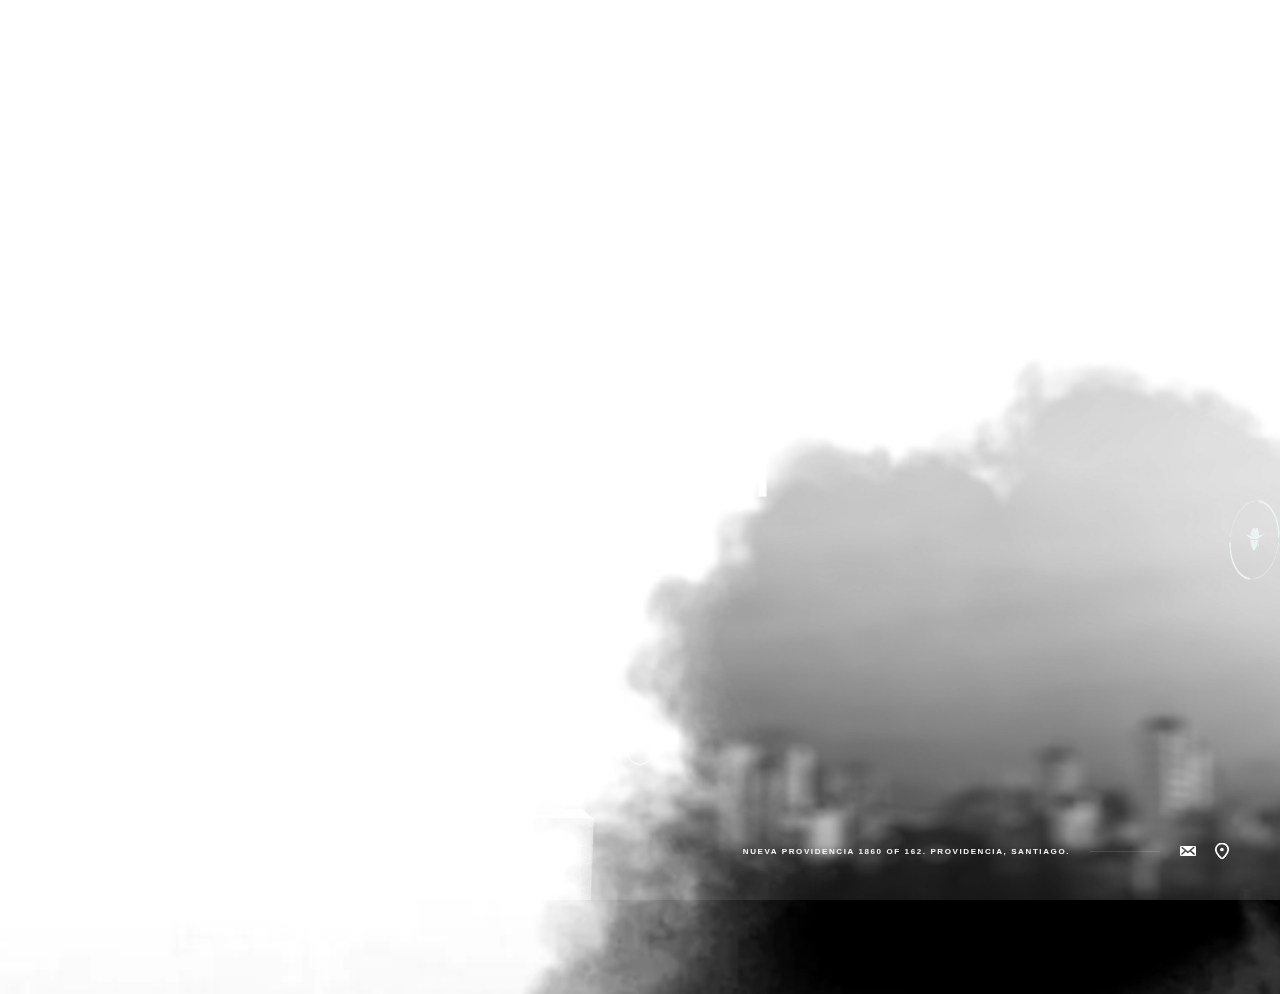
==== index.html @ 35896950 "changes" ====
<!DOCTYPE html>
<html xmlns:fb="http://ogp.me/ns/fb#" class="no-js">

<!-- Mirrored from www.trainrobber.com/ by HTTrack Website Copier/3.x [XR&CO'2014], Wed, 01 Jun 2016 14:42:34 GMT -->
<!-- Added by HTTrack --><meta http-equiv="content-type" content="text/html;charset=UTF-8" /><!-- /Added by HTTrack -->
<head>
    <meta charset="utf-8">
    <meta http-equiv="X-UA-Compatible" content="IE=edge,chrome=1">
    <title>DigitAll</title>
    <meta name="viewport" content="width=device-width, initial-scale=1, user-scalable=no, maximum-scale=1">
    <meta name="description" content="" />
    <meta property="og:title" content="" />
    <meta property="og:type" content="" />
    <meta property="og:url" content="" />
    <meta property="og:image" content="" />
    <meta property="og:description" content="" />
    <meta name="twitter:card" content="" />
    <meta name="twitter:site" content="" />
    <meta name="twitter:creator" content="">
    <meta name="twitter:title" content="" />
    <meta name="twitter:image" content="" />
    <meta name="twitter:url" content="" />
    <meta name="description" content="" />
    <meta name="keywords" content="" />
    <meta name="robots" content="" />
    <link rel="shortcut icon" type="image/icon" href="favicon.ico"/>
    <link rel="stylesheet" type="text/css"  href="css/bootstrap.min.css">
    <link rel="stylesheet" href="css/main.min.css" />

    <script src="js/modernizr-custom.js"></script>

</head>

<body class="preloader-active">

<div class="js-vid-fill-screen preloader viewport-full-size vid-fill-screen">
    <video id="js-vid-fill-screen" poster="img/bg/white-bg.png" preload="auto">
        <source src="video/inverted.webm">
        <source src="video/inverted.mp4">
        <!-- <source src="../img/comps-delete/letter-smoke.mp4"> -->
    </video>
    <div class="bar pos-a">
        <div class="bar-inner pos-a-t-l"></div>

    </div>
    <!--<section class="pos-a-b-l">
        &lt;!&ndash; <h4 class="large">Trainrobber</h4> &ndash;&gt;
        <h5 class="larger">All is possible</h5>
    </section>-->
</div>
<div class="js-page-change-veil" style="z-index: 999999999; position: fixed; top: 0; left: 0; width: 100vw; height: 100vh; background: #fff;"></div>
<main class="pos-a home">

    <div class="nav-wrap">

        <div class="page-title inactive">
            <div class="extender title-extender mini-title-lockup">
                <div class="arc-wrap smaller">
                    <h5 class="arc letter-split">Browse the</h5>
                </div>

                <h3 class="small">Directors</h3>
            </div>

        </div>

        <div data-transition-link="" class="mob-only mob-logo logo js-button-transition">
            <a href="#">
            </a>
        </div>
        <nav class="main-nav">
            <ul>
                <li class="logo">
                    <a href="index.html" class="js-button-transition">
                    </a>
                </li>
                <li class="lines-hover desktop-only">
                    <a href="index.html" class="js-button-transition" >
                        <h5>Sobre</h5>
                        Nosotros
                    </a>
                </li>
                <li class="lines-hover desktop-only">
                    <a href="index.html" class="js-button-transition">
                        <h5>Somos</h5>
                        Expertos
                    </a>
                </li>
                <li class="lines-hover desktop-only">
                    <a href="index.html" class="js-button-transition">
                        <h5>Hacemos</h5>
                        La Estrategia
                    </a>
                </li>
                <li class="lines-hover desktop-only">
                    <a href="index.html" class="js-button-transition">
                        <h5>Servicio</h5>
                        Integral
                    </a>
                </li>
                <li class="mob-only">
                    <div class="main-lockup">

                        <!--<div class="marque larger"></div>-->
                        <div class="arc-wrap large">
                            <h5 class="arc letter-split">all is possible</h5>
                        </div>
                        <!--<h1 class="timeout-split extender-after"><span class="letter-split">Digitall</span></h1>-->
                        <img style="width: 70%;" class="digitall" src="img/bg/digi-logo.png"/>
                        <!-- <div class="pano-emblem rotate-icon"></div> -->

                        <h5 class="larger">Bienvenido a nuestra agencia</h5>
                        <h4 class="desktop-only large">Mueve el cursor para explorar</h4>
                    </div>
                </li>
                <!--       <li class="mob-only">
                           <a href="journal/index.html" class="js-button-transition">
                               <h5>Nuestros</h5>
                               Clientes
                           </a>
                       </li>-->

            </ul>
        </nav>

        <nav class="social">
            <ul>
                <li class="fb lines-hover-larger"><a target="_blank" href="https://www.facebook.com/airmatek/"></a></li>
                <li class="inst lines-hover-larger"><a target="_blank" href="https://twitter.com/airmatek"></a></li>
                <!--<li class="ltlstar lines-hover-larger"><a target="_blank" href="http://littlstar.com/trainrobber"></a></li>-->

                <li class="trickle-left"><h5 class="pos-a larger">Siguenos</h5></li>
            </ul>
        </nav>

        <nav class="contact">
            <ul>
                <li class="">
                    <a href="#" class="mail-icon js-open-contact lines-hover-larger"></a>
                    <a href="#" class="close-contact close-btn js-close-contact "><span class="close-icon"></span></a>
                </li>
                <li class="lines-hover-larger">
                    <a href="#" class="location-icon js-open-contact">
                        <span></span>
                    </a>
                </li>

                <!-- <li>
                    <a href="#" class="sound-icon">
                        <ul>
                            <li><span></span></li>
                            <li><span></span></li>
                            <li><span></span></li>
                        </ul>
                    </a>
                </li> -->
                <li class="trickle-left">
                    <h5 class="pos-a desktop-only larger">Nueva Providencia 1860 of 162. Providencia, Santiago.</h5>
                    <h5 class="pos-a mobile-only larger"><a href="tel:056966309889">+569 6630.9889</a>&nbsp;&nbsp;&nbsp;&nbsp;&nbsp;<a href="mailto:mailto:info@airmatek.com">Email</a> </h5>
                </li>
            </ul>
        </nav>

        <div class="nextprev">
            <nav class="left-nextprev pos-f">
                <div class="marque"></div>
                <ul>
                    <li class="js-prev-aspect">
                        <div>
                            <h5 class="number">01</h5>
                            <h5>Assignments</h5>
                            <h4>Previous <span>Projects</span></h4>
                            <div class="dot-line dot-right"></div>
                        </div>

                    </li>
                    <li class="js-next-aspect">
                        <div>
                            <h5 class="number">02</h5>
                            <h5>Assignments</h5>
                            <h4>Next <span>Projects</span></h4>
                            <div class="dot-line dot-left"></div>
                        </div>

                    </li>
                </ul>

            </nav>
            <nav class="topbottom-nextprev">
                <a href="#" class="js-prev-aspect prev arrow-wrap">
                    <span>prev</span>
                    <div class="arrow "><span></span><span></span></span></div>
                </a>
                <a href="#"  class="js-next-aspect next arrow-wrap">
                    <span>next</span>
                    <div class="arrow"><span></span><span></span></span></div>
                </a>
            </nav>
        </div>

        <!--<a href="#" class="pos-f list-btn js-open-list-nav">
            <ul>
                <li></li>
                <li></li>
                <li></li>
            </ul>
            <h5>List View</h5>
        </a>-->

        <nav class="project-nav">
            <ul>
                <li class="detail-title bright horiz">
                    <h5>Project</h5>
                    <h4>Alien Desert</h4>
                    <small>01</small>
                </li>
                <li class="detail-title bright horiz">
                    <h5>Client</h5>
                    <h4>Volkswagen Diesel</h4>
                    <small>02</small>
                </li>
            </ul>
        </nav>


        <div class="contact-wrap pos-a-t-l viewport-full-size">
            <div class="flex-horiz full-size pos-a-t-l">
                <div class="contact-image">
                    <div class="pos-a-t-l full-size" style="background-image: url(img/bg/dreamer2.jpg);"></div>

                </div>
                <div class="contact-content vertical-flex-center-parent">
                    <div>


                        <ul class="flex-horiz">
                            <li>
                                <small  class="offset-detail">Dirección</small>
                                <p>Nueva Providencia 1860 of 162. Providencia, Santiago. </p>

                                <small  class="offset-detail">Teléfono</small>
                                <p>+562 2233.0590 / +562 2233.0593 / +569 6630.9889</p>
                            </li>
                            <li>
                                <a href="mailto:info@airmatek.com" class="cta black-cta">Enviar Email</a>
                                <a href="#" class="cta black-cta js-open-map">Vista en mapa</a>
                            </li>
                        </ul>
                    </div>

                </div>
            </div>
            <div class="contact-bar pos-a-b-l">

            </div>
        </div>
    </div>

    <div class="close-btn close-cursor">
	<span class="rings-icon">
		<div class="close-icon"></div>
	</span>
    </div>

    <nav class="indicator-nav" data-project-set="1">
        <div class="indicator"></div>
    </nav>

    <a href="#" class="pos-f list-btn mob-list-btn">
        <ul>
            <li></li>
            <li></li>
            <li></li>
        </ul>
        <span class="close-btn js-close-mob-list "><span class="close-icon"></span></span>
    </a>
    <div class="list-nav pos-a-t-l">
        <div class="list-nav-header">
            <div class="generic-bg full-size pos-a-t-l"></div>
            <div class="title-extender mini-title-lockup">
                <div class="arc-wrap">
                    <h5 class="arc letter-split">Sobre</h5>
                </div>

                <h3 class="">Nosotros</h3>
            </div>
        </div>

        <div class="non-list mob-only">
            <div></div>
            <!--        <div class="vertical-flex-center-parent">
                        <div class="slanted-type">
                            <h5 class="arc letter-split">Meet the</h5>
                            <h3 class="">Directors</h3>
                            <h4>Bit of copy about the Directors you can see in the director showcase.</h4>
                            <a href="directors/index.html" class="cta js-button-transition">View the Directors</a>
                        </div>
                    </div>
                    <div class="vertical-flex-center-parent">
                        <div class="slanted-type">
                            <h5 class="arc letter-split">View our</h5>
                            <h3 class="">Assignments</h3>
                            <h4>Bit of copy about the work you can see in the project showcase.</h4>
                            <a href="work/index.html" class="cta js-button-transition">View the Work</a>
                        </div>
                    </div>-->
        </div>


        <ul>
            <li class="vertical-flex-center-parent">
                <div class="news-icon list-nav-icon unslant"></div>
                <h4 class="large">Story of Trainrobber</h4>
                <h2 class="intro">Nike LA asked us tosaddfgh create this consumer profile to help them better understand part of their core demographic.</h2>
                <p class="perch-info-overlay-p">Ja ja We are a collective of the world’s most daring and dangerous virtual reality storytellers, banded to seize the projects that lie between impossible and beautiful. Our mission is to let you be anyone you want, one minute at a time.</p>
            </li>
            <li class="vertical-flex-center-parent">
                <div class="news-icon list-nav-icon unslant"></div>
                <h4 class="large">Story of Trainrobber</h4>
                <h2 class="intro">Nike LA asked us tosaddfgh create this consumer profile to help them better understand part of their core demographic.</h2>
                <p class="perch-info-overlay-p">Ja ja We are a collective of the world’s most daring and dangerous virtual reality storytellers, banded to seize the projects that lie between impossible and beautiful. Our mission is to let you be anyone you want, one minute at a time.</p>
            </li>
            <li class="vertical-flex-center-parent">
                <div class="news-icon list-nav-icon unslant"></div>
                <h4 class="large">Story of Trainrobber</h4>
                <h2 class="intro">Nike LA asked us tosaddfgh create this consumer profile to help them better understand part of their core demographic.</h2>
                <p class="perch-info-overlay-p">Ja ja We are a collective of the world’s most daring and dangerous virtual reality storytellers, banded to seize the projects that lie between impossible and beautiful. Our mission is to let you be anyone you want, one minute at a time.</p>
            </li>
            <li class="vertical-flex-center-parent">
                <div class="news-icon list-nav-icon unslant"></div>
                <h4 class="large">Story of Trainrobber</h4>
                <h2 class="intro">Nike LA asked us tosaddfgh create this consumer profile to help them better understand part of their core demographic.</h2>
                <p class="perch-info-overlay-p">Ja ja We are a collective of the world’s most daring and dangerous virtual reality storytellers, banded to seize the projects that lie between impossible and beautiful. Our mission is to let you be anyone you want, one minute at a time.</p>
            </li>
            <!--        <li class="vertical-flex-center-parent">
                        <div class="news-icon list-nav-icon unslant"></div>
                        <h4 class="large">Story of Trainrobber</h4>
                        <h2 class="intro">Nike LA asked us tosaddfgh create this consumer profile to help them better understand part of their core demographic.</h2>
                        <p class="perch-info-overlay-p">Ja ja We are a collective of the world’s most daring and dangerous virtual reality storytellers, banded to seize the projects that lie between impossible and beautiful. Our mission is to let you be anyone you want, one minute at a time.</p>
                    </li>-->
            <!--  <li class="vertical-flex-center-parent">
                  <div class="news-icon list-nav-icon unslant"></div>
                  <h4 class="large">Story of Trainrobber</h4>
                  <h2 class="intro">Nike LA asked us tosaddfgh create this consumer profile to help them better understand part of their core demographic.</h2>
                  <p class="perch-info-overlay-p">Ja ja We are a collective of the world’s most daring and dangerous virtual reality storytellers, banded to seize the projects that lie between impossible and beautiful. Our mission is to let you be anyone you want, one minute at a time.</p>
              </li>-->
            <!--         <li class="vertical-flex-center-parent">
                        <a href="#" data-transition-link="/work/" class="cta js-button-transition">View Our Work</a>
                        <a href="#" data-transition-link="/directors/" class="cta js-button-transition">View the Directors</a>
                    </li> -->

        </ul>
        <div class="pos-f scroll-mouse-marque touch-mouse-marque"></div>
        <a href="#" class="cta arrow-wrap js-close-list-nav right-cta">Return<span class="arrow"><span></span><span></span></span></a>
    </div>
    <!-- <div class="pos-f mask-letter-wrap mob-only">
        <div class="full-size pos-a-t-l js-mask-letter-wrap">
            <div class="pos-a-t-l mask-letter mask-marque-mask"></div>
        </div>
    </div> -->
    <div class="wrapper">
        <div class="threed-panorama viewport-full-size">
            <div class="mountains-bg-wrap pos-a-t-l full-size">
                <div class="mountains-bg pos-a-t-l full-size">
                    <div class="mountains-bg-img pos-a-t-l full-size" data-zoomed="on"></div>
                </div>
                <div class="pos-a-t-l full-size blend-multiply mountains-vid">
                    <!--<video id="" class="film-noise pos-a-t-l"  autoplay preload="auto" loop="" style="width: 100%; position: absolute;">
                        <source src="video/film_noise.webm">
                        <source src="video/film_noise.mp4">

                    </video>-->
                </div>

                <!-- MAIN PANORAMA TITLE -->

                <div class="panorama-elements-wrap pos-a-t-l full-size">
                    <div class="vertical-flex-center-parent pos-a main-title js-main-title panorama-object" data-pano-x="0" data-pano-y="0">
                        <div class="main-lockup">

                            <!--<div class="marque larger"></div>-->
                            <div class="arc-wrap large">
                                <h5 class="arc letter-split">all is possible</h5>
                            </div>
                            <!--<h1 class="timeout-split extender-after"><span class="letter-split">Digitall</span></h1>-->
                            <img class="digitall" src="img/bg/digi-logo.png"/>
                            <!-- <div class="pano-emblem rotate-icon"></div> -->

                            <h5 class="larger">Bienvenido a nuestra agencia</h5>
                            <h4 class="desktop-only large">Mueve el cursor para explorar</h4>
                        </div>
                    </div>
                    <div class="scroll-mouse-marque pos-f move-mouse"></div>



                    <!-- PANORAMA ICON CLICKABLES -->

                    <div class="overlay-nodes full-size pos-a-t-l">
                        <div class="pos-a-center pano-icon panorama-object js-open-pano-content"  data-pano-x="" data-pano-y="" data-n="1">
                            <div class="rings-icon">
                                <div class="ring-node-icon pos-a-center"></div>
                                <div class="ring-icon-content pos-a">
                                    <h5 class="letter-split"></h5>
                                    <h4 class="letter-split"></h4>
                                </div>
                            </div>
                        </div>
                        <div class="pos-a-center pano-icon panorama-object js-open-pano-content"  data-pano-x="" data-pano-y="" data-n="2">
                            <div class="rings-icon">
                                <div class="ring-node-icon pos-a-center"></div>
                                <div class="ring-icon-content pos-a">
                                    <h5 class="letter-split"></h5>
                                    <h4 class="letter-split"></h4>
                                </div>
                            </div>
                        </div>
                        <div class="pos-a-center  pano-icon panorama-object js-open-pano-content"  data-pano-x="" data-pano-y="" data-n="3">
                            <div class="rings-icon">
                                <div class="ring-node-icon pos-a-center"></div>
                                <div class="ring-icon-content pos-a">
                                    <h5 class="letter-split"></h5>
                                    <h4 class="letter-split"></h4>
                                </div>
                            </div>
                        </div>
                        <div class="pos-a-center  pano-icon panorama-object js-open-pano-content"  data-pano-x="" data-pano-y="" data-n="4">
                            <div class="rings-icon">
                                <div class="ring-node-icon pos-a-center"></div>
                                <div class="ring-icon-content pos-a">
                                    <h5 class="letter-split"></h5>
                                    <h4 class="letter-split"></h4>
                                </div>
                            </div>
                        </div>
                         <div class="pos-a-center  pano-icon panorama-object js-open-pano-content"  data-pano-x="" data-pano-y="" data-n="5">
                             <div class="rings-icon">
                                 <div class="ring-node-icon pos-a-center"></div>
                                 <div class="ring-icon-content pos-a">
                                     <h5 class="letter-split"></h5>
                                     <h4 class="letter-split"></h4>
                                 </div>
                             </div>
                         </div>
                        <div class="pos-a-center  pano-icon panorama-object js-open-pano-content"  data-pano-x="" data-pano-y="" data-n="6">
                            <div class="rings-icon">
                                <div class="ring-node-icon pos-a-center"></div>
                                <div class="ring-icon-content pos-a">
                                    <h5 class="letter-split"></h5>
                                    <h4 class="letter-split"></h4>
                                </div>
                            </div>
                        </div>

                        <!--  <div class="pos-a-center pano-icon panorama-object js-open-pano-content"  data-pano-x="" data-pano-y="" data-n="6">
                              <div class="rings-icon">
                                  <div class="ring-node-icon pos-a-center"></div>
                                  <div class="ring-icon-content pos-a">
                                      <h5 class="letter-split"></h5>
                                      <h4 class="letter-split"></h4>
                                  </div>
                              </div>
                          </div>-->
                    </div>

                    <!-- PANORAMA LETTERFORM FOR PROJECTS -->

                    <!--                            &lt;!&ndash; PROJECT 1 &ndash;&gt;

                                                <div class="letter-wrap blend-screen pos-a-center panorama-object home-proj-1-mask"  data-pano-x="0.85" data-pano-y="0.6">
                                                    <div class="pos-a-center mask-letter-wrap blend-lig">
                                                        <div class="pos-a-t-l mask-letter video-mask" data-mask-letter="">
                                                            <video id="work-letter-video-one" class="letter-video" poster="img/bg/white-bg.png" autoplay preload="auto" loop="" style="width: 100%; position: absolute;">
                                                                <source src="video/letter-smoke.webm">
                                                                <source src="video/letter-smoke.mp4">
                                                            </video>
                                                        </div>
                                                        <div class="hit-area js-button-transition" data-transition-link=""></div>
                                                    </div>
                                                </div>

                                                <div class="work-content pos-a-center panorama-object home-proj-1-info js-button-transition"  data-pano-x="0.85" data-pano-y="0.3" data-transition-link="">
                                                    <h5 class="">Project</h5>
                    <h4 class="project-name large">Sia: Alive Choreography</h4>
                    <a href="work/sia-alive-360-dance-video.html" class="cta arrow-wrap js-button-transition">View Project <span class="arrow"><span></span><span></span></span></a>                            </div>-->

                    <!-- PROJECT 2 -->

                    <!--    <div class="letter-wrap blend-screen pos-a-center panorama-object home-proj-2-mask"  data-pano-x="-1.03" data-pano-y="0.6">
                            <div class="pos-a-center mask-letter-wrap blend-lig">
                               &lt;!&ndash; <div class="pos-a-t-l mask-letter video-mask " data-mask-letter="">
                                    <video id="work-letter-video-one" class="letter-video"  autoplay preload="auto" loop="" style="width: 100%; position: absolute;">
                                        <source src="video/letter-smoke.webm">
                                        <source src="video/letter-smoke.mp4">

                                    </video>
                                </div>&ndash;&gt;
                                <div class="hit-area js-button-transition" data-transition-link=""></div>
                            </div>
                        </div>-->

                    <!--                            <div class="work-content pos-a-center panorama-object home-proj-2-info js-button-transition"  data-pano-x="-1" data-pano-y="0.3" data-transition-link="">
                                                    <h5 class="">Project</h5>
                    <h4 class="project-name large">Gorongosa Park: Rebirth of Paradise</h4>
                    <a href="work/gorongosa-rebirth-of-paradise.html" class="cta arrow-wrap js-button-transition">View Project <span class="arrow"><span></span><span></span></span></a>                            </div>-->

                    <!-- H3 MINI LOCKUPS TO EXTERNAL CONTENT -->

                    <!--  <div class="pos-a-center title-extender mini-title-lockup panorama-object js-button-transition" data-transition-link="directors/" data-pano-x="-0.75" data-pano-y="0.3">

                          <div class="arc-wrap">
                              <h5 class="arc letter-split">Conoce nuestro</h5>
                          </div>
                          <h3 class="">Personal</h3>
                      </div>-->

                    <!--   <div class="pos-a-center title-extender mini-title-lockup panorama-object js-button-transition" data-transition-link="/journal/"  data-pano-x="-0.83" data-pano-y="-1.05" >
                           <div class="journal-icon pano-emblem"></div>
                           <div class="arc-wrap">
                               <h5 class="arc letter-split">Read our</h5>
                           </div>
                           <h3 class="">Journal</h3>
                       </div>-->
                    <!--<div class="pos-a-center title-extender mini-title-lockup panorama-object js-button-transition" data-transition-link="clientes/"  data-pano-x="-0.3" data-pano-y="-1">

                        <div class="arc-wrap">
                            <h5 class="arc letter-split">Nuestros</h5>
                        </div>
                        <h3 class="">Clientes</h3>
                    </div>-->

                    <!-- <div class="pos-a-center title-extender mini-title-lockup panorama-object js-button-transition" data-transition-link="work/"  data-pano-x="0.36" data-pano-y="-1">

                         <div class="arc-wrap">
                             <h5 class="arc letter-split">Nuestros</h5>
                         </div>
                         <h3 class="">Proyectos</h3>
                     </div>-->
                    <!-- <div class="pos-a-center title-extender mini-title-lockup panorama-object js-external-link" data-external-link="http://littlstar.com/trainrobber"  data-pano-x="1.36" data-pano-y="0.4">
                         <div class="yt-icon pano-emblem"></div>
                         <div class="arc-wrap">
                             <h5 class="arc letter-split">View work on</h5>
                         </div>
                         <h3 class="">LittlStar</h3>
                     </div>-->
                </div>

            </div>

            <div class="radar-wrap pos-a">

                <ul class="radar-items full-size pos-a-t-l">
                    <li></li>
                    <li></li>
                    <li></li>
                    <li></li>
                    <li></li>
                    <li></li>
                    <li></li>
                    <li></li>
                    <li></li>
                    <li></li>
                </ul>
                <div class="radar-view full-size pos-a-t-l js-radar-spin">
                    <div class="rim full-size pos-a-t-l"></div>
                    <div class="sight full-size pos-a-t-l"></div>
                </div>

                <div class="radar-ring full-size pos-a-t-l"></div>
            </div>

            <ul class="movie-bars">
                <li></li>
                <li>
                    <a style="float: left;margin: 3%;" href="http://www.airmatek.com/" class="desktop-only js-button-transition">Airmatek</a>
                </li>
            </ul>

            <div class="pano-overlay-content pos-a-t-l generic-bg full-size"></div>

            <div class="pano-overlay-content blend-screen pos-a-t-l">

                <div class="vertical-flex-center-parent pos-a-t-l viewport-full-size">
                    <div class="pos-a-center mask-letter-wrap">
                        <div class="full-size pos-a-t-l js-mask-letter-wrap">
                            <!--<video id="work-letter-video-three" class="letter-video pos-a-t-l"  autoplay preload="auto" loop="">
                                <source src="video/letter-smoke.webm">
                                <source src="video/letter-smoke.mp4">
                            </video>
                            <div class="pos-a-t-l mask-letter video-mask mask-marque"></div>-->
                        </div>
                    </div>
                    <div class="intro-copy" data-type="news">
                        <!--<div class="article-icon pos-a-center" data-icon-id=""></div>-->
                        <h4 class="slanted-type">Header here</h4>
                        <h2 class="slanted-type">Nike LA asked us to create this consumer profile to help them better understand part of their core demographic.</h2>
                        <p>We are a collective of the world’s most daring and dangerous virtual reality storytellers, banded to seize the projects that lie between impossible and beautiful. Our mission is to let you be anyone you want, one minute at a time.</p>
                        <a href="#" class="close-btn active js-close-pano-content">
                                    <span class="rings-icon">
                                        <div class="close-icon rings-icon"></div>
                                    </span>
                        </a>
                    </div>
                </div>
            </div>

        </div>
    </div>

</main>

<div class="invisible-content perch">
    <ul class="perch-info-nodes">
        <!--      <li data-position-x="0.5" data-position-y="0.35">
  <h4 class="perch-info-overlay-main-title">
      News
  </h4>
  <h4 class="perch-info-overlay-secondary-title">
      UPDATES
  </h4>
  <h2 class="perch-info-overlay-text">
      "ALIVE" WINS BEST VR MUSIC VIDEO AWARD
  </h2>
  <p class="perch-info-overlay-p">
      Our VR film "Alive" just won Best Live Action Music Video at VRFest 2016 in Las Vegas! Congratulations to director Mimi Lee, choreographer Kyle Hanagami and the Trainrobber team! More <a href="http://on.fb.me/1WmbXvs" target=""_blank>here</a>
  </p>
</li>-->
        <li data-position-x="-0.45" data-position-y="-0.3">
            <h4 class="perch-info-overlay-main-title">
                LA MISIÓN
            </h4>
            <h4 class="perch-info-overlay-secondary-title">
                TODO ES POSIBLE
            </h4>
            <h2 class="perch-info-overlay-text">

            </h2>
            <p class="perch-info-overlay-p">
                Creemos que el valor está en las MARCAS, y entiéndase a una Marca como;
                la impresión indeleble que debemos
                CREAR en la mente de los consumidores la cual
                nos hará únicos y diferentes a la hora de discriminar en
                el extenso bombardeo comunicacional en el que
                debemos competir día a día.
            </p>
        </li>

        <li data-position-x="0.8" data-position-y="0.3">
            <h4 class="perch-info-overlay-main-title">
                Somos
            </h4>
            <h4 class="perch-info-overlay-secondary-title">
                SER EXPERTOS
            </h4>
            <h2 class="perch-info-overlay-text">
                LOS MEDIOS Y LAS PLATAFORMAS PUEDEN CAMBIAR DE FORMA, JAMÁS EN EL ESPÍRITU.
            </h2>
            <p class="perch-info-overlay-p">
                No importa el medio en el cual se vierta una
                estrategia, nuestra misión es que este se
                exprese de la mejor forma posible, potenciando
                el mensaje en todas sus plataformas
                haciendo que este sea coherente atractivo y
                sorprendente, sumando a una sola fuerza
                comunicacional y conversacional
                por parte de la marca.
            </p>
        </li>

        <li data-position-x="-0.6" data-position-y="-0.6">
            <h4 class="perch-info-overlay-main-title">
                Hacemos
            </h4>
            <h4 class="perch-info-overlay-secondary-title">
                LA ESTRATEGIA
            </h4>
            <h2 class="perch-info-overlay-text">
                ENCANTAR, ENAMORAR
            </h2>
            <p class="perch-info-overlay-p">
                Está claro y la experiencia lo demuestra, que
                sólo destacar en este mar de estímulos no
                basta, debemos necesariamente crear y
                generar ESTRATEGIAS, que nos indiquen una
                ruta coherente y consistente que logre la
                identicación y suscripción por parte de los
                consumidores a la hora de elegir un producto
                o servicio siendo trascendentes y sobre todo
                sorprendentes, que los identiquen en sus
                valores y sueños que se vean reejados, para
                esto los debemos...
            </p>
        </li>

        <li data-position-x="-0.6" data-position-y="-0.6">
            <h4 class="perch-info-overlay-main-title">
                Hacemos
            </h4>
            <h4 class="perch-info-overlay-secondary-title">
                LA ESTRATEGIA2
            </h4>
            <h2 class="perch-info-overlay-text">
                ENCANTAR, ENAMORAR
            </h2>
            <p class="perch-info-overlay-p">
                Está claro y la experiencia lo demuestra, que
                sólo destacar en este mar de estímulos no
                basta, debemos necesariamente crear y
                generar ESTRATEGIAS, que nos indiquen una
                ruta coherente y consistente que logre la
                identicación y suscripción por parte de los
                consumidores a la hora de elegir un producto
                o servicio siendo trascendentes y sobre todo
                sorprendentes, que los identiquen en sus
                valores y sueños que se vean reejados, para
                esto los debemos...
            </p>
        </li>

        <li data-position-x="-0.9" data-position-y="-0.6">
            <h4 class="perch-info-overlay-main-title">
                nuestros Clientes
            </h4>
            <h4 class="perch-info-overlay-secondary-title">
                CLIENTES
            </h4>
            <h2 class="perch-info-overlay-text">
                <div class="row row-centered wow zoomIn">
                    <div class="col-xs-3 col-sm-2 col-md-2 col-lg-2 col-centered">
                        <img src="images/clients/ablpharma.jpg" class="grayscale" style="height: 65px; " >
                    </div>
                    <div class="col-xs-3 col-sm-2 col-md-2 col-lg-2 col-centered">
                        <img src="images/clients/andromaco.jpg" class="grayscale" style="height: 65px; " >
                    </div>
                    <div class="col-xs-3 col-sm-2 col-md-2 col-lg-2 col-centered">
                        <img src="images/clients/babylee.jpg" class="grayscale" style="height: 65px; " >
                    </div>
                    <div class="col-xs-3 col-sm-2 col-md-2 col-lg-2 col-centered">
                        <img src="images/clients/ballerina.jpg" class="grayscale" style="height: 65px; " >
                    </div>
                    <div class="col-xs-3 col-sm-2 col-md-2 col-lg-2 col-centered">
                        <img src="images/clients/benetton.jpg" class="grayscale" style="height: 65px; " >
                    </div>
                    <div class="col-xs-3 col-sm-2 col-md-2 col-lg-2 col-centered">
                        <img src="images/clients/bercia.jpg" class="grayscale" style="height: 65px; " >
                    </div>
                    <div class="col-xs-3 col-sm-2 col-md-2 col-lg-2 col-centered">
                        <img src="images/clients/cat.jpg" class="grayscale" style="height: 65px; " >
                    </div>
                    <div class="col-xs-3 col-sm-2 col-md-2 col-lg-2 col-centered">
                        <img src="images/clients/ccdm.jpg" class="grayscale" style="height: 65px; " >
                    </div>
                    <div class="col-xs-3 col-sm-2 col-md-2 col-lg-2 col-centered">
                        <img src="images/clients/chevrolet.jpg" class="grayscale" style="height: 65px; " >
                    </div>
                    <div class="col-xs-3 col-sm-2 col-md-2 col-lg-2 col-centered">
                        <img src="images/clients/chv.jpg" class="grayscale" style="height: 65px; " >
                    </div>
                    <div class="col-xs-3 col-sm-2 col-md-2 col-lg-2 col-centered">
                        <img src="images/clients/costa.jpg" class="grayscale" style="height: 65px; " >
                    </div>
                    <div class="col-xs-3 col-sm-2 col-md-2 col-lg-2 col-centered">
                        <img src="images/clients/cuponatic.jpg" class="grayscale" style="height: 65px; " >
                    </div>
                    <div class="col-xs-3 col-sm-2 col-md-2 col-lg-2 col-centered">
                        <img src="images/clients/cushe.jpg" class="grayscale" style="height: 65px; " >
                    </div>
                    <div class="col-xs-3 col-sm-2 col-md-2 col-lg-2 col-centered">
                        <img src="images/clients/defontana.jpg" class="grayscale" style="height: 65px; " >
                    </div>
                    <div class="col-xs-3 col-sm-2 col-md-2 col-lg-2 col-centered">
                        <img src="images/clients/everlast.jpg" class="grayscale" style="height: 65px; " >
                    </div>
                    <div class="col-xs-3 col-sm-2 col-md-2 col-lg-2 col-centered">
                        <img src="images/clients/fuzol.jpg" class="grayscale" style="height: 65px; " >
                    </div>
                    <div class="col-xs-3 col-sm-2 col-md-2 col-lg-2 col-centered">
                        <img src="images/clients/gamalate.jpg" class="grayscale" style="height: 65px; " >
                    </div>
                    <div class="col-xs-3 col-sm-2 col-md-2 col-lg-2 col-centered">
                        <img src="images/clients/genacol.jpg" class="grayscale" style="height: 65px; " >
                    </div>
                    <div class="col-xs-3 col-sm-2 col-md-2 col-lg-2 col-centered">
                        <img src="images/clients/gob_chile.jpg" class="grayscale" style="height: 65px; " >
                    </div>
                    <div class="col-xs-3 col-sm-2 col-md-2 col-lg-2 col-centered">
                        <img src="images/clients/hellmans.jpg" class="grayscale" style="height: 65px; " >
                    </div>
                    <div class="col-xs-3 col-sm-2 col-md-2 col-lg-2 col-centered">
                        <img src="images/clients/herbalessence.jpg" class="grayscale" style="height: 65px; " >
                    </div>
                    <div class="col-xs-3 col-sm-2 col-md-2 col-lg-2 col-centered">
                        <img src="images/clients/hmc.jpg" class="grayscale" style="height: 65px; " >
                    </div>
                    <div class="col-xs-3 col-sm-2 col-md-2 col-lg-2 col-centered">
                        <img src="images/clients/ipchile.jpg" class="grayscale" style="height: 65px; " >
                    </div>
                    <div class="col-xs-3 col-sm-2 col-md-2 col-lg-2 col-centered">
                        <img src="images/clients/kia.jpg" class="grayscale" style="height: 65px; " >
                    </div>
                    <div class="col-xs-3 col-sm-2 col-md-2 col-lg-2 col-centered">
                        <img src="images/clients/kryzpo.jpg" class="grayscale" style="height: 65px; " >
                    </div>
                    <div class="col-xs-3 col-sm-2 col-md-2 col-lg-2 col-centered">
                        <img src="images/clients/levis.jpg" class="grayscale" style="height: 65px; " >
                    </div>
                    <div class="col-xs-3 col-sm-2 col-md-2 col-lg-2 col-centered">
                        <img src="images/clients/loreal_logo.jpg" class="grayscale" style="height: 65px; " >
                    </div>
                    <div class="col-xs-3 col-sm-2 col-md-2 col-lg-2 col-centered">
                        <img src="images/clients/p&g.jpg" class="grayscale" style="height: 65px; " >
                    </div>
                    <div class="col-xs-3 col-sm-2 col-md-2 col-lg-2 col-centered">
                        <img src="images/clients/pepsi.jpg" class="grayscale" style="height: 65px; " >
                    </div>
                    <div class="col-xs-3 col-sm-2 col-md-2 col-lg-2 col-centered">
                        <img src="images/clients/portaldelseguro.jpg" class="grayscale" style="height: 65px; " >
                    </div>
                    <div class="col-xs-3 col-sm-2 col-md-2 col-lg-2 col-centered">
                        <img src="images/clients/rayfilter.jpg" class="grayscale" style="height: 65px; " >
                    </div>
                    <div class="col-xs-3 col-sm-2 col-md-2 col-lg-2 col-centered">
                        <img src="images/clients/shopbop.jpg" class="grayscale" style="height: 65px; " >
                    </div>
                    <div class="col-xs-3 col-sm-2 col-md-2 col-lg-2 col-centered">
                        <img src="images/clients/sony.jpg" class="grayscale" style="height: 65px; " >
                    </div>
                    <div class="col-xs-3 col-sm-2 col-md-2 col-lg-2 col-centered">
                        <img src="images/clients/stabilo.jpg" class="grayscale" style="height: 65px; " >
                    </div>
                    <div class="col-xs-3 col-sm-2 col-md-2 col-lg-2 col-centered">
                        <img src="images/clients/suzuki.jpg" class="grayscale" style="height: 65px; " >
                    </div>
                    <div class="col-xs-3 col-sm-2 col-md-2 col-lg-2 col-centered">
                        <img src="images/clients/ufo.jpg" class="grayscale" style="height: 65px; " >
                    </div>
                    <div class="col-xs-3 col-sm-2 col-md-2 col-lg-2 col-centered">
                        <img src="images/clients/unilever.jpg"  class="grayscale" style="height: 65px; " >
                    </div>
                    <div class="col-xs-3 col-sm-2 col-md-2 col-lg-2 col-centered">
                        <img src="images/clients/vichy.jpg" class="grayscale" style="height: 65px; " >
                    </div>
                    <div class="col-xs-3 col-sm-2 col-md-2 col-lg-2 col-centered">
                        <img src="images/clients/wb.jpg" class="grayscale" style="height: 65px; " >
                    </div>
                </div>
            </h2>
            <p class="perch-info-overlay-p">

            </p>
        </li>

        <li data-position-x="0.7" data-position-y="-0.4">
            <h4 class="perch-info-overlay-main-title">
                All
            </h4>
            <h4 class="perch-info-overlay-secondary-title">
                LA ESTRATEGIA
            </h4>
            <h2 class="perch-info-overlay-text">

            </h2>
            <p class="perch-info-overlay-p">
                • MANEJAR TODAS LAS PLATAFORMAS DE
                COMUNICACIÓN DISPONIBLES. <br>
                • UN GRUPO MULTIDICIPLINARIO DE
                PROFESIONALES, EN COMUNICACIÓN TECNOLOGÍA ARTE Y
                ESTRATEGIA.<br>
                • SER UN APOYO ESTRATEGICO CON IDEAS RELEVANTES
                (UN PARTNER).<br>
                • TENER UN COMPROMISO TOTAL CON LA MARCA Y CON
                LAS PERSONAS DETRÁS DE LAS MARCAS.<br>
                • PASIÓN POR LO QUE HACEMOS.<br>
            </p>
        </li>
        <!--    <li data-position-x="-1.43" data-position-y="0.55">
<h4 class="perch-info-overlay-main-title">
    THIS IS SECRET
</h4>
<h4 class="perch-info-overlay-secondary-title">
    DON'T TELL
</h4>
<h2 class="perch-info-overlay-text">
    Our parents don't know about this.
</h2>
<p class="perch-info-overlay-p">
    Let's please not change that. They still think all our time goes into <a target="_blank" href="http://nurturedigital.com/">Nurture Digital</a>.
</p>
</li>-->
    </ul>
</div>

<style>
    /*.letter-mask.letter-mask-0 {
        -webkit-clip-path: url(#letter-mask-0);
        clip-path: url(#letter-mask-0);
    }*/
    .mask-marque {
        background: #000 url('img/ui/letter-masks/trainrobber.svg') no-repeat center center / 98%;
    }
    .mask-marque-mask {
        -webkit-mask: url('img/ui/letter-masks/trainrobber.svg') no-repeat center center;
        -webkit-mask: url('img/ui/letter-masks/trainrobber.svg') no-repeat center center;
    }

    .mask-letter {
        mix-blend-mode: multiply;
    }

    html.webkitbrowser .home-mask-letter {
        -webkit-mask-position: center center;
        -webkit-mask-size: 92%;
    }

    html.webkitbrowser [data-letter="home"] {
        -webkit-mask: url('img/ui/letter-masks/__w.svg') no-repeat center center;
    }

    [data-letter="a"] {
        background: #000 url('img/ui/letter-masks/__a.svg') no-repeat center center / 100%;
    }
    [data-letter="b"] {
        background: #000 url('img/ui/letter-masks/__b.svg') no-repeat center center;
    }
    [data-letter="c"] {
        background: #000 url('img/ui/letter-masks/__c.svg') no-repeat center center;
    }
    [data-letter="d"] {
        background: #000 url('img/ui/letter-masks/__d.svg') no-repeat center center;
    }
    [data-letter="e"] {
        background: #000 url('img/ui/letter-masks/__e.svg') no-repeat center center;
    }
    [data-letter="f"] {
        background: #000 url('img/ui/letter-masks/__f.svg') no-repeat center center;
    }
    [data-letter="g"] {
        background: #000 url('img/ui/letter-masks/__g.svg') no-repeat center center;
    }
    [data-letter="h"] {
        background: #000 url('img/ui/letter-masks/__h.svg') no-repeat center center;
    }
    [data-letter="i"] {
        background: #000 url('img/ui/letter-masks/__i.svg') no-repeat center center;
    }
    [data-letter="j"] {
        background: #000 url('img/ui/letter-masks/__j.svg') no-repeat center center;
    }
    [data-letter="k"] {
        background: #000 url('img/ui/letter-masks/__k.svg') no-repeat center center;
    }
    [data-letter="l"] {
        background: #000 url('img/ui/letter-masks/__l.svg') no-repeat center center;
    }
    [data-letter="m"] {
        background: #000 url('img/ui/letter-masks/__m.svg') no-repeat center center;
    }
    [data-letter="n"] {
        background: #000 url('img/ui/letter-masks/__n.svg') no-repeat center center;
    }
    [data-letter="o"] {
        background: #000 url('img/ui/letter-masks/__o.svg') no-repeat center center;
    }
    [data-letter="p"] {
        background: #000 url('img/ui/letter-masks/__p.svg') no-repeat center center;
    }
    [data-letter="q"] {
        background: #000 url('img/ui/letter-masks/__q.svg') no-repeat center center;
    }
    [data-letter="r"] {
        background: #000 url('img/ui/letter-masks/__r.svg') no-repeat center center;
    }
    [data-letter="s"] {
        background: #000 url('img/ui/letter-masks/__s.svg') no-repeat center center;
    }
    [data-letter="t"] {
        background: #000 url('img/ui/letter-masks/__t.svg') no-repeat center center / 100%;
    }
    [data-letter="u"] {
        background: #000 url('img/ui/letter-masks/__u.svg') no-repeat center center;
    }
    [data-letter="v"] {
        background: #000 url('img/ui/letter-masks/__v.svg') no-repeat center center;
    }
    [data-letter="w"] {
        background: #000 url('img/ui/letter-masks/__w.svg') no-repeat center center;
    }

    [data-letter="x"] {
        background: #000 url('img/ui/letter-masks/__x.svg') no-repeat center center;
    }
    [data-letter="y"] {
        background: #000 url('img/ui/letter-masks/__y.svg') no-repeat center center;
    }
    [data-letter="z"] {
        background: #000 url('img/ui/letter-masks/__z.svg') no-repeat center center;
    }

    [data-letter="0"] {
        background: #000 url('img/ui/letter-masks/__0.svg') no-repeat center center;
    }
    [data-letter="1"] {
        background: #000 url('img/ui/letter-masks/__1.svg') no-repeat center center;
    }
    [data-letter="2"] {
        background: #000 url('img/ui/letter-masks/__2.svg') no-repeat center center;
    }
    [data-letter="3"] {
        background: #000 url('img/ui/letter-masks/__3.svg') no-repeat center center;
    }
    [data-letter="4"] {
        background: #000 url('img/ui/letter-masks/__4.svg') no-repeat center center;
    }
    [data-letter="5"] {
        background: #000 url('img/ui/letter-masks/__5.svg') no-repeat center center;
    }
    [data-letter="6"] {
        background: #000 url('img/ui/letter-masks/__6.svg') no-repeat center center;
    }
    [data-letter="7"] {
        background: #000 url('img/ui/letter-masks/__7.svg') no-repeat center center;
    }
    [data-letter="8"] {
        background: #000 url('img/ui/letter-masks/__8.svg') no-repeat center center;
    }
    [data-letter="9"] {
        background: #000 url('img/ui/letter-masks/__9.svg') no-repeat center center;
    }





    [data-mask-letter="a"] {
        -webkit-mask:  url('img/ui/letter-masks/__a.svg') no-repeat center center / 100%;
    }
    [data-mask-letter="b"] {
        -webkit-mask:  url('img/ui/letter-masks/__b.svg') no-repeat center center;
    }
    [data-mask-letter="c"] {
        -webkit-mask:  url('img/ui/letter-masks/__c.svg') no-repeat center center;
    }
    [data-mask-letter="d"] {
        -webkit-mask:  url('img/ui/letter-masks/__d.svg') no-repeat center center;
    }
    [data-mask-letter="e"] {
        -webkit-mask:  url('img/ui/letter-masks/__e.svg') no-repeat center center;
    }
    [data-mask-letter="f"] {
        -webkit-mask:  url('img/ui/letter-masks/__f.svg') no-repeat center center;
    }
    [data-mask-letter="g"] {
        -webkit-mask:  url('img/ui/letter-masks/__g.svg') no-repeat center center;
    }
    [data-mask-letter="h"] {
        -webkit-mask:  url('img/ui/letter-masks/__h.svg') no-repeat center center;
    }
    [data-mask-letter="i"] {
        -webkit-mask:  url('img/ui/letter-masks/__i.svg') no-repeat center center;
    }
    [data-mask-letter="j"] {
        -webkit-mask:  url('img/ui/letter-masks/__j.svg') no-repeat center center;
    }
    [data-mask-letter="k"] {
        -webkit-mask:  url('img/ui/letter-masks/__k.svg') no-repeat center center;
    }
    [data-mask-letter="l"] {
        -webkit-mask:  url('img/ui/letter-masks/__l.svg') no-repeat center center;
    }
    [data-mask-letter="m"] {
        -webkit-mask:  url('img/ui/letter-masks/__m.svg') no-repeat center center;
    }
    [data-mask-letter="n"] {
        -webkit-mask:  url('img/ui/letter-masks/__n.svg') no-repeat center center;
    }
    [data-mask-letter="o"] {
        -webkit-mask:  url('img/ui/letter-masks/__o.svg') no-repeat center center;
    }
    [data-mask-letter="p"] {
        -webkit-mask:  url('img/ui/letter-masks/__p.svg') no-repeat center center;
    }
    [data-mask-letter="q"] {
        -webkit-mask:  url('img/ui/letter-masks/__q.svg') no-repeat center center;
    }
    [data-mask-letter="r"] {
        -webkit-mask:  url('img/ui/letter-masks/__r.svg') no-repeat center center;
    }
    [data-mask-letter="s"] {
        -webkit-mask:  url('img/ui/letter-masks/__s.svg') no-repeat center center;
    }
    [data-mask-letter="t"] {
        -webkit-mask:  url('img/ui/letter-masks/__t.svg') no-repeat center center / 100%;
    }
    [data-mask-letter="u"] {
        -webkit-mask:  url('img/ui/letter-masks/__u.svg') no-repeat center center;
    }
    [data-mask-letter="v"] {
        -webkit-mask:  url('img/ui/letter-masks/__v.svg') no-repeat center center;
    }
    [data-mask-letter="w"] {
        -webkit-mask:  url('img/ui/letter-masks/__w.svg') no-repeat center center;
    }

    [data-mask-letter="x"] {
        -webkit-mask:  url('img/ui/letter-masks/__x.svg') no-repeat center center;
    }
    [data-mask-letter="y"] {
        -webkit-mask:  url('img/ui/letter-masks/__y.svg') no-repeat center center;
    }
    [data-mask-letter="z"] {
        -webkit-mask:  url('img/ui/letter-masks/__z.svg') no-repeat center center;
    }

    [data-mask-letter="0"] {
        -webkit-mask:  url('img/ui/letter-masks/__0.svg') no-repeat center center;
    }
    [data-mask-letter="1"] {
        -webkit-mask:  url('img/ui/letter-masks/__1.svg') no-repeat center center;
    }
    [data-mask-letter="2"] {
        -webkit-mask:  url('img/ui/letter-masks/__2.svg') no-repeat center center;
    }
    [data-mask-letter="3"] {
        -webkit-mask:  url('img/ui/letter-masks/__3.svg') no-repeat center center;
    }
    [data-mask-letter="4"] {
        -webkit-mask:  url('img/ui/letter-masks/__4.svg') no-repeat center center;
    }
    [data-mask-letter="5"] {
        -webkit-mask:  url('img/ui/letter-masks/__5.svg') no-repeat center center;
    }
    [data-mask-letter="6"] {
        -webkit-mask:  url('img/ui/letter-masks/__6.svg') no-repeat center center;
    }
    [data-mask-letter="7"] {
        -webkit-mask:  url('img/ui/letter-masks/__7.svg') no-repeat center center;
    }
    [data-mask-letter="8"] {
        -webkit-mask:  url('img/ui/letter-masks/__8.svg') no-repeat center center;
    }
    [data-mask-letter="9"] {
        -webkit-mask:  url('img/ui/letter-masks/__9.svg') no-repeat center center;
    }

</style>

<!-- TRAINROBBER LOGO MASK -->
<svg height="0" width="0">
    <defs>
        <clippath id="trMask">
            <path fill="#FFFFFF" stroke-miterlimit="10" d="M270,185.3c-0.2-1.4-3.7-0.8-9.6-1.8h0c0,0-3.4-0.8-18.2-8.7c14.8,7,22.4,5.9,24.6,5.1l0.7-0.4l0.9-0.5
c7.5-4.6,18.1-13.3,20.4-16.7c1.8-2.6-2.4-23.9-5.7-39.7c6.3-0.9,9.9-1.5,9.9-1.5c35.7-11.4,70.1-29.2,101.5-53.2
C358,80.8,317.9,90.3,283.8,96.5c-2.8-12.1-5-33-10.5-46.1c-10.9-26.2-16-51.3-28.2-50.2c-11,1-25.2,6-46.2,6S167.4-0.3,156.7,0
c-13.2,0.4-18.7,21-30,48.3c-6.2,15.1-10,31.3-11.3,37.4c0,0,13.6,6.8,32.1,11.7c13.5,3.6,29.6,6.1,41,7.2c0.8,0.1,1.6,0.1,2.4,0.2
c0.4,0.2-1.3,0.4-7.4,0.4C123.6,104,63.8,92.4,0,70.4c31,23.5,64.8,40.7,99.9,51.7c0.2,0.2,6.2,1.1,16,2.3
c-3.3,16.2-6.9,35.8-5.3,38.1c2.1,3,10.9,11,18.3,15c15.5,6,33.6-3.4,33.6-3.4s3.2-1.7,5.8-3c8.7-4.7,19.6-10.3,23.8-12.1
c2.1-0.9,4.9-2.5,7.2-2.5c2.6,0,5.6,1.9,7.9,2.9c5.9,2.5,11.7,5.3,17.5,8.1c-0.5-0.3-8.3-1.9-15.9-2.8c-8.3-0.9-2.8,7.6-1,10.1
l0.1,0c0.3,0.4,0.5,0.7,0.5,0.7l-0.1,0l0,0c0,0-3.9-1.8-4.6-2.2l-1.7-0.8l-0.1,1.5l0.1,0l-3.1,37.7c0-0.1,0-0.3,0-0.4l0,0.4l0-0.3
l0,0.2c-0.7-12.3-1.6-24.5-2.5-36.8c0-0.3,0-0.5-0.1-0.7l0,0c-0.2-2.4-0.7-1.6-2.9-0.7l-2.5,1.5l0.1,0l-10.2,6.3l0.1-0.1l-0.2,0.1
c0.2-0.2,0.6-0.6,1.1-1l0-0.1c1.1-1,2.7-2.5,4.3-4.2l0.1,0c3.2-3.4,6.1-7.4,4-9.3c-3.3-3.3-10.7,0.7-28,8.9
c-16.4,9.4-23.7,8.4-23.7,8.4l0,0c-7.5,1-9.9,0.1-11.8,0.7c-1.1,0.4,2.2,19,2.5,19.4c0.3,0.4,1.9,1.8,2.6,2.1
c0.7,0.3,2.6-0.3,4.2-0.7c2.7-0.6,18.4-9.9,18.4-9.9s-8.9,9.9-12.2,12.4c-3.3,2.5-3.9,2.8-4.6,3.6c-0.7,0.9,1.5,11.5,1.5,11.5
s1.1,2.1,2.2,2.4s7.2-4.3,7.2-4.3l-2.3,7.9c0,0,7,5.8,8,7.5c2.5,4.4,13.8,21.6,18.6,25.3c13.6,10.5,26.6,24,26.6,24s9.1-9.5,22-20.3
c8.6-7.1,18.1-19.1,18.1-19.1l10.9-16.8l5.3-4.4l5.7-13.8l-4.3-4l7.9-2.1l1.5-2.3C266.4,203.1,270.1,186.1,270,185.3z M219.8,229.6
L219.8,229.6l0.4-0.7L219.8,229.6z M178.6,19.4c0,0,18.8,6.2,42.1-3.4C199.3,35.7,183.9,23.8,178.6,19.4z M198.2,150.5
c-28.5,0-52.5-1.6-66.1-2.8l0,0c0,0-7,0.5-8.7,8.7c-0.1,0.5-0.2,0.9-0.3,1.2c-0.3,2.5-0.3,4.2,0.1,4.8c0,0,6.9,11.3,12.8,13.9
c-1.3-0.6-2.7-1.4-4.2-2.3c-6.3-4-13.2-10.3-14.9-12.9c-1.5-2.2,2.2-21,5.6-36c2.4,0.3,5.1,0.5,7.8,0.8c-0.3,1.4-0.6,2.8-1,4.1
c0.4,0.8,2.7,4.7,15.7,5.8c0.6,0,33.5,1.9,53.2,1.9c21.9,0,41.7-1,55.7-2.1c14.4-1.2,15.4-7,15.4-7l-0.7-4c2.8-0.3,5.5-0.7,7.9-1
c3.4,14.6,7.7,35,6,37.4c-0.7,1.1-2.4,2.9-4.6,4.9c-0.1,0.1-0.2,0.2-0.2,0.2c-3.4,3.1-7.9,6.6-11.9,8.8c3.3-3.5,7-8.4,9.1-11.1
c0.6-0.7,1.1-1.2,1.4-1.7c0,0,0.1-0.2,0.1-0.3l0-0.2c-1.8-14.8-11.2-14.1-11.2-14.1C251.6,148.8,227.2,150.5,198.2,150.5z
M272.6,192.7c0,0-2.3,10.8-3.8,16.4c-1.2,4.4,0.8,9.4,3,13.9c5.1,10.6,5.1,21.6,5.1,21.6s11-14.7,9.1-29.6c5.5,4,8.4,9.3,8.4,9.3
S295.3,193.1,272.6,192.7z"></path>
        </clippath>
    </defs>
</svg>        <div class="vid-click-transition vid-fill-screen viewport-full-size blend-screen">
    <video class="pos-a-t-l" id="js-click-vid" poster="img/bg/white-bg.png" preload="auto">
        <source src="video/fill-screen.webm">
        <source src="video/fill-screen.mp4">
    </video>
</div>
<div class="vid-click-fallback pos-a-t-l full-size"></div>
</body>

<script src="js/greensock/TweenMax.min.js"></script>
<script src="js/greensock/EasePack.min.js"></script>

<script src="js/jquery-1.11.3.min.js"></script>
<script type="text/javascript" src="js/bootstrap.min.js"></script>
<script src="js/preloadjs-0.6.1.min.js"></script>
<script src="js/soundjs-0.6.1.min.js"></script>
<script src="js/jquery.lettering.min.js"></script>
<script src="js/countUp.js"></script>

<script src="js/main.js"></script>
<!-- Mirrored from www.trainrobber.com/ by HTTrack Website Copier/3.x [XR&CO'2014], Wed, 01 Jun 2016 14:46:07 GMT -->
</html>
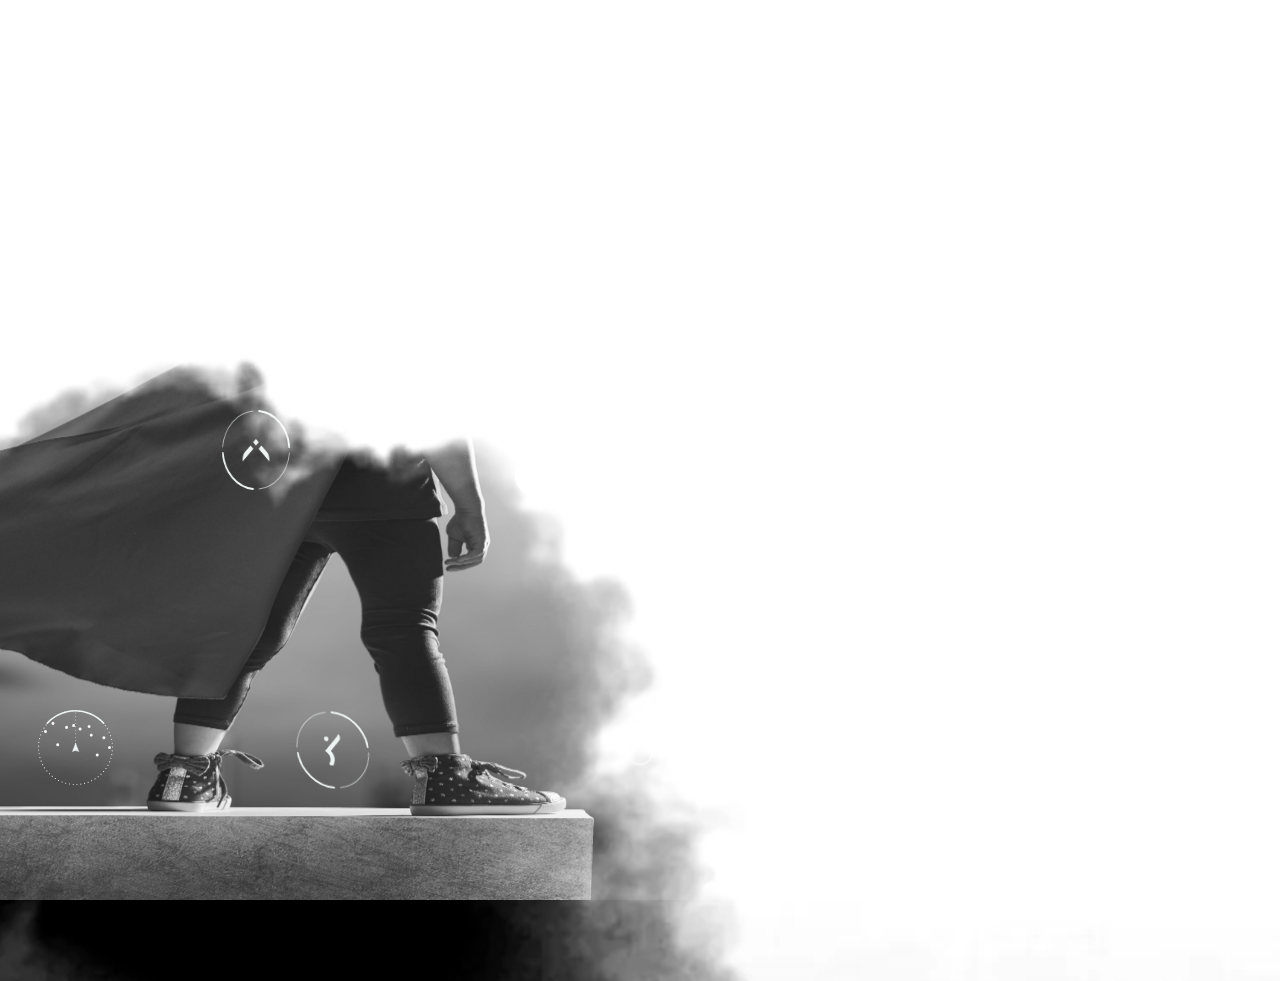
==== commit e9f4cbf0: "nodos" ====
--- a/index.html
+++ b/index.html
@@ -80,22 +80,22 @@
                         Nosotros
                     </a>
                 </li>
-                <li class="lines-hover desktop-only">
-                    <a href="index.html" class="js-button-transition">
+                <li class=" desktop-only">
+                    <a href="index.html" class="lines-hover js-button-transition">
                         <h5>Somos</h5>
                         Expertos
                     </a>
                 </li>
                 <li class="lines-hover desktop-only">
                     <a href="index.html" class="js-button-transition">
-                        <h5>Hacemos</h5>
-                        La Estrategia
+                        <h5>Servicio</h5>
+                        Integral
                     </a>
                 </li>
                 <li class="lines-hover desktop-only">
                     <a href="index.html" class="js-button-transition">
-                        <h5>Servicio</h5>
-                        Integral
+                        <h5>Nuestros</h5>
+                        Clientes
                     </a>
                 </li>
                 <li class="mob-only">
@@ -451,7 +451,33 @@
                                 </div>
                             </div>
                         </div>
-
+                        <div class="pos-a-center  pano-icon panorama-object js-open-pano-content"  data-pano-x="" data-pano-y="" data-n="7">
+                            <div class="rings-icon">
+                                <div class="ring-node-icon pos-a-center"></div>
+                                <div class="ring-icon-content pos-a">
+                                    <h5 class="letter-split"></h5>
+                                    <h4 class="letter-split"></h4>
+                                </div>
+                            </div>
+                        </div>
+                        <div class="pos-a-center  pano-icon panorama-object js-open-pano-content"  data-pano-x="" data-pano-y="" data-n="8">
+                            <div class="rings-icon">
+                                <div class="ring-node-icon pos-a-center"></div>
+                                <div class="ring-icon-content pos-a">
+                                    <h5 class="letter-split"></h5>
+                                    <h4 class="letter-split"></h4>
+                                </div>
+                            </div>
+                        </div>
+                        <div class="pos-a-center  pano-icon panorama-object js-open-pano-content"  data-pano-x="" data-pano-y="" data-n="9">
+                            <div class="rings-icon">
+                                <div class="ring-node-icon pos-a-center"></div>
+                                <div class="ring-icon-content pos-a">
+                                    <h5 class="letter-split"></h5>
+                                    <h4 class="letter-split"></h4>
+                                </div>
+                            </div>
+                        </div>
                         <!--  <div class="pos-a-center pano-icon panorama-object js-open-pano-content"  data-pano-x="" data-pano-y="" data-n="6">
                               <div class="rings-icon">
                                   <div class="ring-node-icon pos-a-center"></div>
@@ -550,6 +576,7 @@
             <div class="radar-wrap pos-a">
 
                 <ul class="radar-items full-size pos-a-t-l">
+                    <li></li>
                     <li></li>
                     <li></li>
                     <li></li>
@@ -572,7 +599,9 @@
             <ul class="movie-bars">
                 <li></li>
                 <li>
-                    <a style="float: left;margin: 3%;" href="http://www.airmatek.com/" class="desktop-only js-button-transition">Airmatek</a>
+                    <a style="float: left;margin: 2%;" href="http://www.airmatek.com/" class="desktop-only js-button-transition">
+                        <img style="width: 50%;" class="digitall" src="img/bg/logo-Airmatek3.png"/>
+                    </a>
                 </li>
             </ul>
 
@@ -625,7 +654,7 @@
       Our VR film "Alive" just won Best Live Action Music Video at VRFest 2016 in Las Vegas! Congratulations to director Mimi Lee, choreographer Kyle Hanagami and the Trainrobber team! More <a href="http://on.fb.me/1WmbXvs" target=""_blank>here</a>
   </p>
 </li>-->
-        <li data-position-x="-0.45" data-position-y="-0.3">
+        <li data-position-x="-0.3" data-position-y="-0.4">
             <h4 class="perch-info-overlay-main-title">
                 LA MISIÓN
             </h4>
@@ -633,7 +662,7 @@
                 TODO ES POSIBLE
             </h4>
             <h2 class="perch-info-overlay-text">
-
+                TODO ES POSIBLE
             </h2>
             <p class="perch-info-overlay-p">
                 Creemos que el valor está en las MARCAS, y entiéndase a una Marca como;
@@ -645,7 +674,7 @@
             </p>
         </li>
 
-        <li data-position-x="0.8" data-position-y="0.3">
+        <li data-position-x="0.45" data-position-y="0.3">
             <h4 class="perch-info-overlay-main-title">
                 Somos
             </h4>
@@ -667,7 +696,7 @@
             </p>
         </li>
 
-        <li data-position-x="-0.6" data-position-y="-0.6">
+        <li data-position-x="-0.7" data-position-y="-0.6">
             <h4 class="perch-info-overlay-main-title">
                 Hacemos
             </h4>
@@ -693,38 +722,34 @@
             </p>
         </li>
 
-        <li data-position-x="-0.6" data-position-y="-0.6">
+        <li data-position-x="-0.4" data-position-y="1">
             <h4 class="perch-info-overlay-main-title">
-                Hacemos
+                SERVICIO
             </h4>
             <h4 class="perch-info-overlay-secondary-title">
-                LA ESTRATEGIA2
+                INTEGRAL
             </h4>
             <h2 class="perch-info-overlay-text">
-                ENCANTAR, ENAMORAR
+                INTEGRAL
             </h2>
             <p class="perch-info-overlay-p">
-                Está claro y la experiencia lo demuestra, que
-                sólo destacar en este mar de estímulos no
-                basta, debemos necesariamente crear y
-                generar ESTRATEGIAS, que nos indiquen una
-                ruta coherente y consistente que logre la
-                identicación y suscripción por parte de los
-                consumidores a la hora de elegir un producto
-                o servicio siendo trascendentes y sobre todo
-                sorprendentes, que los identiquen en sus
-                valores y sueños que se vean re-ejados, para
-                esto los debemos...
+                • ADMINISTRACIÓN DE PUBLICIDAD EN MEDIOS DIGITALES Y CENTRALIZACIÓN DE COSTOS. <br>
+                • CREACIÓN DE CAMPAÑAS Y EJECUCIÓN EN PLATAFORMAS SOCIALES Y DIGITALES.<br>
+                • CREACIÓN DE CONTENIDOS Y DE GRÁFICAS.<br>
+                • MEDICIÓN Y GENERACIÓN DE INFORMES.<br>
+                • GENERACIÓN DE IDEAS Y NUEVAS TENDENCIAS DIGITALES.<br>
+                • APRENDIZAJE Y CONOCIMIENTO DE PRODUCTOS, MARCAS.<br>
+                • CREACIÓN DE BASES DE DATOS Y DE MAILINGS.<br>
+                • DEFINICIÓN DE ESTRATEGIA DIGITAL ALINEADA CON METAS COMERCIALES.<br>
             </p>
         </li>
 
-        <li data-position-x="-0.9" data-position-y="-0.6">
+        <li data-position-x="-0.5" data-position-y="0">
             <h4 class="perch-info-overlay-main-title">
-                nuestros Clientes
+                CLIENTES
             </h4>
             <h4 class="perch-info-overlay-secondary-title">
-                CLIENTES
+                NUESTROS
             </h4>
             <h2 class="perch-info-overlay-text">
                 <div class="row row-centered wow zoomIn">
@@ -852,7 +877,7 @@
             </p>
         </li>
 
-        <li data-position-x="0.7" data-position-y="-0.4">
+        <li data-position-x="0.3" data-position-y="1">
             <h4 class="perch-info-overlay-main-title">
                 All
             </h4>
@@ -873,6 +898,85 @@
                 • TENER UN COMPROMISO TOTAL CON LA MARCA Y CON
                 LAS PERSONAS DETRÁS DE LAS MARCAS.<br>
                 • PASIÓN POR LO QUE HACEMOS.<br>
+            </p>
+        </li>
+
+        <li data-position-x="0.7" data-position-y="1">
+            <h4 class="perch-info-overlay-main-title">
+                SERVICIO
+            </h4>
+            <h4 class="perch-info-overlay-secondary-title">
+                5 ESTRELLAS
+            </h4>
+            <h2 class="perch-info-overlay-text">
+                5 ESTRELLAS
+            </h2>
+            <p class="perch-info-overlay-p">
+                • PROFESIONALISMO. <br>
+                • FLEXIBILIDAD - RESULTADOS GARANTIZADOS.<br>
+                • RAPIDEZ - ADAPTACIÓN A LAS NECESIDADES.<br>
+                • INNOVACIÓN - TRABAJO Y DEDICACIÓN.<br>
+                • CREATIVIDAD - ASESORIA INTEGRAL.<br>
+            </p>
+        </li>
+
+        <li data-position-x="0.2" data-position-y="-0.4">
+            <h4 class="perch-info-overlay-main-title">
+                NUESTRO
+            </h4>
+            <h4 class="perch-info-overlay-secondary-title">
+                EQUIPO
+            </h4>
+            <h2 class="perch-info-overlay-text">
+                EQUIPO
+            </h2>
+            <p class="perch-info-overlay-p">
+                • Expertos en Estrategia Comercial y Ventas. <br>
+                • Consultores Marketing Digital.<br>
+                • Diseñadores.<br>
+                • Redactores.<br>
+                • Programadores.<br>
+                • Publicistas.<br>
+                • Medios Digitales, SEO y SEM.<br>
+            </p>
+        </li>
+
+        <li data-position-x="0.6" data-position-y="-0.7">
+        <h4 class="perch-info-overlay-main-title">
+            INVERSIÓN
+        </h4>
+        <h4 class="perch-info-overlay-secondary-title">
+            ONLINE
+        </h4>
+        <h2 class="perch-info-overlay-text">
+            ONLINE
+        </h2>
+        <p class="perch-info-overlay-p">
+            • GOOGLE ADWORDS, YOUTUBE. <br>
+            • FACEBOOK, INSTAGRAM, TWITTER, WAZE, SPOTIFY.<br>
+            • MEDIOS DIGITALES TRADICIONALES.<br>
+            • BLOGS Y SITIOS SEGMENTADOS.<br>
+        </p>
+    </li>
+
+        <li data-position-x="0" data-position-y="0">
+            <h4 class="perch-info-overlay-main-title">
+                REDES
+            </h4>
+            <h4 class="perch-info-overlay-secondary-title">
+                SOCIALES
+            </h4>
+            <h2 class="perch-info-overlay-text">
+                SOCIALES
+            </h2>
+            <p class="perch-info-overlay-p">
+                • INSTAGRAM - MOSTRAMOS EL LADO HUMANO DE TU MARCA. <br>
+                • LINKEDIN NOS CONECTAMOS CON TU SEGMENTO DE PROFESIONALES.<br>
+                • FACEBOOK - DESARROLLAMOS RELACIONES DE LARGO PLAZO.<br>
+                • TWITTER - DINAMIZAMOS Y VIRALIZAMOS LAMARCA.<br>
+                • YOUTUBE - CONTAMOS HISTORIAS QUE SORPRENDEN.<br>
+                • PINTEREST - NOS CONECTAMOS CON LAS TENDENCIAS.<br>
+                • GOOGLE + - POSICIONAMOS LA MARCA EN EL BUSCADOR.<br>
             </p>
         </li>
         <!--    <li data-position-x="-1.43" data-position-y="0.55">
--- a/css/main.min.css
+++ b/css/main.min.css
@@ -77,18 +77,28 @@
     color: rgb(204, 39, 45);
     font-weight: 800;
     font-size: 8px;
-    white-space: nowrap;}  .cta.arrow-wrap{padding-right: 46px;}    .cta.arrow-wrap .arrow span::before, .cta.arrow-wrap .arrow span::after{background-color: rgb(204, 39, 45);}    .cta.arrow-wrap .arrow span::after{border: 4px solid rgb(204, 39, 45);;}    .cta.arrow-wrap:hover .arrow span:nth-child(2)::after{background-color: #f7f3f2;}  .cta.black-cta{background-color: rgb(204, 39, 45);color: #f7f3f2;}  .cta.right-cta{position: absolute;right: 0;top: 50%;margin-top: -20px;}  .cta.cta-pano-wrap{padding-right: 50px;}    .cta.cta-pano-wrap span{position: absolute;top: 50%;right: 20px;width: 25px;height: 8px;margin-top: -4px;background: url("../img/ui/pano-icon-black.svg") no-repeat center center/100%;}.letter-mask{width: 400px;height: 465px;}.letter-video{width: 98%;left: 1%;}.mask-letter-wrap{width: 395px;height: 480px;margin: -240px 0 0 -197.5px;margin-top: -220px;-webkit-transform: scale(1);-moz-transform: scale(1);-ms-transform: scale(1);-o-transform: scale(1);transform: scale(1);}  @media only screen and (max-width: 1600px) {.mask-letter-wrap { -webkit-transform: scale(0.88);-moz-transform: scale(0.88);-ms-transform: scale(0.88);-o-transform: scale(0.88);transform: scale(0.88);} }  @media only screen and (max-width: 1200px) {.mask-letter-wrap { -webkit-transform: scale(0.75);-moz-transform: scale(0.75);-ms-transform: scale(0.75);-o-transform: scale(0.75);transform: scale(0.75);} }  @media only screen and (max-width: 1000px) {.mask-letter-wrap { -webkit-transform: scale(0.65);-moz-transform: scale(0.65);-ms-transform: scale(0.65);-o-transform: scale(0.65);transform: scale(0.65);} }  .mask-letter-wrap.mask-marque-wrap{margin-top: -250px;}  .mask-letter-wrap::before{top: 0;height: 1px;}  .mask-letter-wrap::after{bottom: 0;height: 2px;}.js-mask-letter-wrap{overflow: hidden;}.mask-letter{width: 100%;height: 100%;}.video-mask{overflow: hidden;}  .video-mask video{width: 100%;position: absolute;top: 0;left: 0;pointer-events: none;}video.rotate{-webkit-transform: rotate(180deg);-moz-transform: rotate(180deg);-ms-transform: rotate(180deg);-o-transform: rotate(180deg);transform: rotate(180deg);}.vid-fill-screen{position: fixed;top: 0;left: 0;pointer-events: none;}  .vid-fill-screen video{z-index: 3;position: absolute;top: 0;left: -10%;width: 120%;}  .vid-fill-screen .marque, .vid-fill-screen section{z-index: 10;}.vid-click-transition{opacity: 0;-webkit-transform: rotate(180deg);-moz-transform: rotate(180deg);-ms-transform: rotate(180deg);-o-transform: rotate(180deg);transform: rotate(180deg);}  .vid-click-transition video{visibility: hidden;}    .vid-click-transition video.active{visibility: visible;}.vid-click-fallback{display: none;}  .vid-click-fallback::before, .vid-click-fallback::after{content: '';position: absolute;width: 100%;height: 53vh;background-color: #FFF;-webkit-transform: scaleY(0);-moz-transform: scaleY(0);-ms-transform: scaleY(0);-o-transform: scaleY(0);transform: scaleY(0);-webkit-transition: 0.57s cubic-bezier(0.5, 0.5, 0, 1);-moz-transition: 0.57s cubic-bezier(0.5, 0.5, 0, 1);transition: 0.57s cubic-bezier(0.5, 0.5, 0, 1);left: 0;}  .vid-click-fallback::before{top: -2%;-webkit-transform-origin: 0 0;-moz-transform-origin: 0 0;-ms-transform-origin: 0 0;-o-transform-origin: 0 0;transform-origin: 0 0;}  .vid-click-fallback::after{bottom: -2%;-webkit-transform-origin: 0 100%;-moz-transform-origin: 0 100%;-ms-transform-origin: 0 100%;-o-transform-origin: 0 100%;transform-origin: 0 100%;}  .vid-click-fallback.active::before, .vid-click-fallback.active::after{-webkit-transform: scaleY(1);-moz-transform: scaleY(1);-ms-transform: scaleY(1);-o-transform: scaleY(1);transform: scaleY(1);}.list-btn{right: 0px;top: 50%;margin-top: -25px;width: 26px;height: 26px;}  .list-btn.mob-list-btn{top: 57px;right: 35px;-webkit-transform: scale(1);-moz-transform: scale(1);-ms-transform: scale(1);-o-transform: scale(1);transform: scale(1);display: none;z-index: 99999;}    .list-btn.mob-list-btn li{border-top-color: #f7f3f2 !important;}    .list-btn.mob-list-btn li:nth-child(2){background-color: #f7f3f2 !important;}    .list-btn.mob-list-btn .close-btn{position: absolute;top: 60%;left: 80%;opacity: 0;}      .list-btn.mob-list-btn .close-btn .close-icon::before, .list-btn.mob-list-btn .close-btn .close-icon::after{width: 2px;}    @media only screen and (max-width: 900px) {.list-btn.mob-list-btn { display: block;} }  .list-btn ul{width: 100%;height: 100%;-webkit-transform: scale(0.87);-moz-transform: scale(0.87);-ms-transform: scale(0.87);-o-transform: scale(0.87);transform: scale(0.87);}    @media only screen and (min-width: 1600px) {.list-btn ul { -webkit-transform: scale(1);-moz-transform: scale(1);-ms-transform: scale(1);-o-transform: scale(1);transform: scale(1);} }  .list-btn li{position: absolute;top: 0;left: 0;-webkit-transition: 0.31s cubic-bezier(0.62, 0.02, 0.34, 1);-moz-transition: 0.31s cubic-bezier(0.62, 0.02, 0.34, 1);transition: 0.31s cubic-bezier(0.62, 0.02, 0.34, 1);}  .list-btn li:nth-child(1), .list-btn li:nth-child(3){width: 100%;height: 100%;border: 4px solid transparent;border-top: 4px solid rgb(204, 39, 45);}  .list-btn li:nth-child(3){-webkit-transform: rotate(180deg);-moz-transform: rotate(180deg);-ms-transform: rotate(180deg);-o-transform: rotate(180deg);transform: rotate(180deg);}  .list-btn li:nth-child(2){width: 4px;height: 4px;margin-top: 2px;left: 50%;margin-left: 2px;top: 50%;-webkit-transform: scaleX(7);-moz-transform: scaleX(7);-ms-transform: scaleX(7);-o-transform: scaleX(7);transform: scaleX(7);background-color: rgb(204, 39, 45);-webkit-transition: all 0.31s cubic-bezier(0.62, 0.02, 0.34, 1) 0.11s, border-radius 0.15s cubic-bezier(0.62, 0.02, 0.34, 1) 0s;-moz-transition: all 0.31s cubic-bezier(0.62, 0.02, 0.34, 1) 0.11s, border-radius 0.15s cubic-bezier(0.62, 0.02, 0.34, 1) 0s;transition: all 0.31s cubic-bezier(0.62, 0.02, 0.34, 1) 0.11s, border-radius 0.15s cubic-bezier(0.62, 0.02, 0.34, 1) 0s;}  .list-btn h5{position: absolute;margin-bottom: 0;bottom: -20px;left: 0;width: 100%;-webkit-transition: 0.28s cubic-bezier(0.52, 0.01, 0.16, 1);-moz-transition: 0.28s cubic-bezier(0.52, 0.01, 0.16, 1);transition: 0.28s cubic-bezier(0.52, 0.01, 0.16, 1);color: #f7f3f2;white-space: nowrap;}  .list-btn:not(.mob-list-btn){padding: 18px 25px 24px 17px;background: #f7f3f2;}  .list-btn:not(.mob-list-btn):hover li:nth-child(1), .list-btn:not(.mob-list-btn):hover li:nth-child(3){border-right: 4px solid rgb(204, 39, 45);border-radius: 0px 20px 0 0;}  .list-btn:not(.mob-list-btn):hover li:nth-child(1){-webkit-transform: rotate(-45deg);-moz-transform: rotate(-45deg);-ms-transform: rotate(-45deg);-o-transform: rotate(-45deg);transform: rotate(-45deg);}  .list-btn:not(.mob-list-btn):hover li:nth-child(2){border-radius: 20px;-webkit-transform: scale(1.5);-moz-transform: scale(1.5);-ms-transform: scale(1.5);-o-transform: scale(1.5);transform: scale(1.5);-webkit-transition: all 0.31s cubic-bezier(0.62, 0.02, 0.34, 1) 0.11s, border-radius 0.15s cubic-bezier(0.62, 0.02, 0.34, 1) 0.25s;-moz-transition: all 0.31s cubic-bezier(0.62, 0.02, 0.34, 1) 0.11s, border-radius 0.15s cubic-bezier(0.62, 0.02, 0.34, 1) 0.25s;transition: all 0.31s cubic-bezier(0.62, 0.02, 0.34, 1) 0.11s, border-radius 0.15s cubic-bezier(0.62, 0.02, 0.34, 1) 0.25s;}  .list-btn:not(.mob-list-btn):hover li:nth-child(3){-webkit-transform: rotate(135deg);-moz-transform: rotate(135deg);-ms-transform: rotate(135deg);-o-transform: rotate(135deg);transform: rotate(135deg);}.invisible-content{display: none !important;}.slanted-type{-webkit-transform: rotate(-11deg) skew(-11deg);-moz-transform: rotate(-11deg) skew(-11deg);-ms-transform: rotate(-11deg) skew(-11deg);-o-transform: rotate(-11deg) skew(-11deg);transform: rotate(-11deg) skew(-11deg);}  .slanted-type .unslant{-webkit-transform: rotate(10.6deg) skew(11deg) scaleX(1.05);-moz-transform: rotate(10.6deg) skew(11deg) scaleX(1.05);-ms-transform: rotate(10.6deg) skew(11deg) scaleX(1.05);-o-transform: rotate(10.6deg) skew(11deg) scaleX(1.05);transform: rotate(10.6deg) skew(11deg) scaleX(1.05);}  .slanted-type .marque{width: 30px;height: 30px;margin: -15px 0 0 -15px;left: 50%;margin-bottom: 20px;top: -40px;}  .slanted-type h5{color: #fff;}.lockup h1, .lockup h2, .lockup h3, .lockup h4, .lockup h5{width: 120px;}.lockup h4{margin-bottom: 2em;}.right-lockup{position: absolute;top: 50%;right: 30px;margin-top: -50px;}  .right-lockup h1, .right-lockup h2, .right-lockup h3, .right-lockup h4, .right-lockup h5{text-align: left;}  .right-lockup a.cta{position: absolute;right: 40px;}.expand-lockup{position: absolute;right: 100px;top: -30px;}  .expand-lockup ul{width: 15px;height: 15px;position: absolute;left: -30px;top: 50%;margin-top: -8px;-webkit-transform: scale(0.9);-moz-transform: scale(0.9);-ms-transform: scale(0.9);-o-transform: scale(0.9);transform: scale(0.9);-webkit-transition: 0.32s cubic-bezier(0.52, 0.01, 0.16, 1);-moz-transition: 0.32s cubic-bezier(0.52, 0.01, 0.16, 1);transition: 0.32s cubic-bezier(0.52, 0.01, 0.16, 1);background: url("../img/ui/expand.svg") no-repeat center center/90%;}  .expand-lockup small{text-align: left;padding-right: 80px;white-space: nowrap;}    .expand-lockup small::after{position: absolute;right: 0;top: 40%;content: '';width: 50%;height: 1px;background-color: #f7f3f2;}  .expand-lockup:hover ul{-webkit-transform: scale(1.1);-moz-transform: scale(1.1);-ms-transform: scale(1.1);-o-transform: scale(1.1);transform: scale(1.1);}.transition-overflow{overflow: hidden;}.oversized{-webkit-transform: scale(1.15);-moz-transform: scale(1.15);-ms-transform: scale(1.15);-o-transform: scale(1.15);transform: scale(1.15);}.main-title{top: 0;height: 100%;width: 100%;}  .main-title .main-lockup{margin-top: 50px;}    .main-title .main-lockup .extender::before{background-color: rgba(247, 243, 242, 0.3);}    .main-title .main-lockup h1.timeout-split{-webkit-transform: none;-moz-transform: none;-ms-transform: none;-o-transform: none;transform: none;}  .main-title:not(.active) h1.timeout-split .letter-split span{-webkit-transform: translateY(13px) !important;-moz-transform: translateY(13px) !important;-ms-transform: translateY(13px) !important;-o-transform: translateY(13px) !important;transform: translateY(13px) !important;color: rgba(247, 243, 242, 0);}  .main-title.active .main-lockup h5, .main-title.active .main-lockup h1, .main-title.active .main-lockup h4, .main-title.active .main-lockup h2, .main-title.active .main-lockup p, .main-title.active .main-lockup small{color: #f7f3f2;-webkit-transform: translateY(0);-moz-transform: translateY(0);-ms-transform: translateY(0);-o-transform: translateY(0);transform: translateY(0);}    .main-title.active .main-lockup h5:nth-child(1), .main-title.active .main-lockup h1:nth-child(1), .main-title.active .main-lockup h4:nth-child(1), .main-title.active .main-lockup h2:nth-child(1), .main-title.active .main-lockup p:nth-child(1), .main-title.active .main-lockup small:nth-child(1){-webkit-transition-delay: 0s;-moz-transition-delay: 0s;transition-delay: 0s;}    .main-title.active .main-lockup h5:nth-child(2), .main-title.active .main-lockup h1:nth-child(2), .main-title.active .main-lockup h4:nth-child(2), .main-title.active .main-lockup h2:nth-child(2), .main-title.active .main-lockup p:nth-child(2), .main-title.active .main-lockup small:nth-child(2){-webkit-transition-delay: 0.13s;-moz-transition-delay: 0.13s;transition-delay: 0.13s;}    .main-title.active .main-lockup h5:nth-child(3), .main-title.active .main-lockup h1:nth-child(3), .main-title.active .main-lockup h4:nth-child(3), .main-title.active .main-lockup h2:nth-child(3), .main-title.active .main-lockup p:nth-child(3), .main-title.active .main-lockup small:nth-child(3){-webkit-transition-delay: 0.26s;-moz-transition-delay: 0.26s;transition-delay: 0.26s;}    .main-title.active .main-lockup h5:nth-child(4), .main-title.active .main-lockup h1:nth-child(4), .main-title.active .main-lockup h4:nth-child(4), .main-title.active .main-lockup h2:nth-child(4), .main-title.active .main-lockup p:nth-child(4), .main-title.active .main-lockup small:nth-child(4){-webkit-transition-delay: 0.39s;-moz-transition-delay: 0.39s;transition-delay: 0.39s;}    .main-title.active .main-lockup h5:nth-child(5), .main-title.active .main-lockup h1:nth-child(5), .main-title.active .main-lockup h4:nth-child(5), .main-title.active .main-lockup h2:nth-child(5), .main-title.active .main-lockup p:nth-child(5), .main-title.active .main-lockup small:nth-child(5){-webkit-transition-delay: 0.52s;-moz-transition-delay: 0.52s;transition-delay: 0.52s;}    .main-title.active .main-lockup h5:nth-child(6), .main-title.active .main-lockup h1:nth-child(6), .main-title.active .main-lockup h4:nth-child(6), .main-title.active .main-lockup h2:nth-child(6), .main-title.active .main-lockup p:nth-child(6), .main-title.active .main-lockup small:nth-child(6){-webkit-transition-delay: 0.65s;-moz-transition-delay: 0.65s;transition-delay: 0.65s;}    .main-title.active .main-lockup h5:nth-child(7), .main-title.active .main-lockup h1:nth-child(7), .main-title.active .main-lockup h4:nth-child(7), .main-title.active .main-lockup h2:nth-child(7), .main-title.active .main-lockup p:nth-child(7), .main-title.active .main-lockup small:nth-child(7){-webkit-transition-delay: 0.78s;-moz-transition-delay: 0.78s;transition-delay: 0.78s;}    .main-title.active .main-lockup h5:nth-child(8), .main-title.active .main-lockup h1:nth-child(8), .main-title.active .main-lockup h4:nth-child(8), .main-title.active .main-lockup h2:nth-child(8), .main-title.active .main-lockup p:nth-child(8), .main-title.active .main-lockup small:nth-child(8){-webkit-transition-delay: 0.91s;-moz-transition-delay: 0.91s;transition-delay: 0.91s;}    .main-title.active .main-lockup h5:nth-child(9), .main-title.active .main-lockup h1:nth-child(9), .main-title.active .main-lockup h4:nth-child(9), .main-title.active .main-lockup h2:nth-child(9), .main-title.active .main-lockup p:nth-child(9), .main-title.active .main-lockup small:nth-child(9){-webkit-transition-delay: 1.04s;-moz-transition-delay: 1.04s;transition-delay: 1.04s;}    .main-title.active .main-lockup h5:nth-child(10), .main-title.active .main-lockup h1:nth-child(10), .main-title.active .main-lockup h4:nth-child(10), .main-title.active .main-lockup h2:nth-child(10), .main-title.active .main-lockup p:nth-child(10), .main-title.active .main-lockup small:nth-child(10){-webkit-transition-delay: 1.17s;-moz-transition-delay: 1.17s;transition-delay: 1.17s;}  .main-title.active .main-lockup .arc.grey{color: rgba(247, 243, 242, 0.75);}  .main-title.active .main-lockup h5.command{color: rgba(247, 243, 242, 0.5);}  .main-title.active .main-lockup .marque{-webkit-transform: translateY(0);-moz-transform: translateY(0);-ms-transform: translateY(0);-o-transform: translateY(0);transform: translateY(0);opacity: 1;}  .main-title.active .main-lockup .scroll-mouse-marque, .main-title.active .main-lockup .pano-emblem{-webkit-transform: scale(1);-moz-transform: scale(1);-ms-transform: scale(1);-o-transform: scale(1);transform: scale(1);-webkit-transition-delay: 1.5s;-moz-transition-delay: 1.5s;transition-delay: 1.5s;}  .main-title.active .main-lockup a{-webkit-transform: translateY(0%);-moz-transform: translateY(0%);-ms-transform: translateY(0%);-o-transform: translateY(0%);transform: translateY(0%);-webkit-transition-delay: 0.65s;-moz-transition-delay: 0.65s;transition-delay: 0.65s;}  .main-title.active .main-lockup .extender::before, .main-title.active .main-lockup .extender-after::before{-webkit-transform: scaleY(1);-moz-transform: scaleY(1);-ms-transform: scaleY(1);-o-transform: scaleY(1);transform: scaleY(1);-webkit-transition-delay: 0.5s;-moz-transition-delay: 0.5s;transition-delay: 0.5s;}  .main-title.active .main-lockup h4:nth-child(4){-webkit-transition-delay: 1.15s;-moz-transition-delay: 1.15s;transition-delay: 1.15s;}  .main-title.active .main-lockup h5:nth-child(5){-webkit-transition-delay: 1.3s;-moz-transition-delay: 1.3s;transition-delay: 1.3s;}.main-lockup .marque{top: -70px;position: absolute;left: 50%;opacity: 0;-webkit-transform: translateY(10px);-moz-transform: translateY(10px);-ms-transform: translateY(10px);-o-transform: translateY(10px);transform: translateY(10px);-webkit-transform-origin: 50% 100%;-moz-transform-origin: 50% 100%;-ms-transform-origin: 50% 100%;-o-transform-origin: 50% 100%;transform-origin: 50% 100%;-webkit-transition: 0.45s cubic-bezier(0.52, 0.01, 0.16, 1) 0.55s;-moz-transition: 0.45s cubic-bezier(0.52, 0.01, 0.16, 1) 0.55s;transition: 0.45s cubic-bezier(0.52, 0.01, 0.16, 1) 0.55s;}.main-lockup .scroll-mouse-marque, .main-lockup .pano-emblem{-webkit-transform: scale(0);-moz-transform: scale(0);-ms-transform: scale(0);-o-transform: scale(0);transform: scale(0);-webkit-transition: 0.35s cubic-bezier(0.52, 0.01, 0.16, 1);-moz-transition: 0.35s cubic-bezier(0.52, 0.01, 0.16, 1);transition: 0.35s cubic-bezier(0.52, 0.01, 0.16, 1);}.main-lockup .anchor-overflow{overflow: hidden;}  .main-lockup .anchor-overflow a{-webkit-transform: translateY(110%);-moz-transform: translateY(110%);-ms-transform: translateY(110%);-o-transform: translateY(110%);transform: translateY(110%);-webkit-transition: 0.65s cubic-bezier(0.52, 0.01, 0.16, 1);-moz-transition: 0.65s cubic-bezier(0.52, 0.01, 0.16, 1);transition: 0.65s cubic-bezier(0.52, 0.01, 0.16, 1);}.main-lockup h4{margin-bottom: 6px;}.main-lockup h5, .main-lockup h1, .main-lockup h4, .main-lockup h2, .main-lockup small, .main-lockup p{color: rgba(247, 243, 242, 0);-webkit-transition: 0.55s cubic-bezier(0.52, 0.01, 0.16, 1);-moz-transition: 0.55s cubic-bezier(0.52, 0.01, 0.16, 1);transition: 0.55s cubic-bezier(0.52, 0.01, 0.16, 1);-webkit-transform: translateY(16px);-moz-transform: translateY(16px);-ms-transform: translateY(16px);-o-transform: translateY(16px);transform: translateY(16px);width: 100%;left: 0;}  .main-lockup h5:nth-child(1), .main-lockup h1:nth-child(1), .main-lockup h4:nth-child(1), .main-lockup h2:nth-child(1), .main-lockup small:nth-child(1), .main-lockup p:nth-child(1){-webkit-transition-delay: 0s;-moz-transition-delay: 0s;transition-delay: 0s;}  .main-lockup h5:nth-child(2), .main-lockup h1:nth-child(2), .main-lockup h4:nth-child(2), .main-lockup h2:nth-child(2), .main-lockup small:nth-child(2), .main-lockup p:nth-child(2){-webkit-transition-delay: 0.03s;-moz-transition-delay: 0.03s;transition-delay: 0.03s;}  .main-lockup h5:nth-child(3), .main-lockup h1:nth-child(3), .main-lockup h4:nth-child(3), .main-lockup h2:nth-child(3), .main-lockup small:nth-child(3), .main-lockup p:nth-child(3){-webkit-transition-delay: 0.06s;-moz-transition-delay: 0.06s;transition-delay: 0.06s;}  .main-lockup h5:nth-child(4), .main-lockup h1:nth-child(4), .main-lockup h4:nth-child(4), .main-lockup h2:nth-child(4), .main-lockup small:nth-child(4), .main-lockup p:nth-child(4){-webkit-transition-delay: 0.09s;-moz-transition-delay: 0.09s;transition-delay: 0.09s;}  .main-lockup h5:nth-child(5), .main-lockup h1:nth-child(5), .main-lockup h4:nth-child(5), .main-lockup h2:nth-child(5), .main-lockup small:nth-child(5), .main-lockup p:nth-child(5){-webkit-transition-delay: 0.12s;-moz-transition-delay: 0.12s;transition-delay: 0.12s;}  .main-lockup h5:nth-child(6), .main-lockup h1:nth-child(6), .main-lockup h4:nth-child(6), .main-lockup h2:nth-child(6), .main-lockup small:nth-child(6), .main-lockup p:nth-child(6){-webkit-transition-delay: 0.15s;-moz-transition-delay: 0.15s;transition-delay: 0.15s;}  .main-lockup h5:nth-child(7), .main-lockup h1:nth-child(7), .main-lockup h4:nth-child(7), .main-lockup h2:nth-child(7), .main-lockup small:nth-child(7), .main-lockup p:nth-child(7){-webkit-transition-delay: 0.18s;-moz-transition-delay: 0.18s;transition-delay: 0.18s;}  .main-lockup h5:nth-child(8), .main-lockup h1:nth-child(8), .main-lockup h4:nth-child(8), .main-lockup h2:nth-child(8), .main-lockup small:nth-child(8), .main-lockup p:nth-child(8){-webkit-transition-delay: 0.21s;-moz-transition-delay: 0.21s;transition-delay: 0.21s;}  .main-lockup h5:nth-child(9), .main-lockup h1:nth-child(9), .main-lockup h4:nth-child(9), .main-lockup h2:nth-child(9), .main-lockup small:nth-child(9), .main-lockup p:nth-child(9){-webkit-transition-delay: 0.24s;-moz-transition-delay: 0.24s;transition-delay: 0.24s;}  .main-lockup h5:nth-child(10), .main-lockup h1:nth-child(10), .main-lockup h4:nth-child(10), .main-lockup h2:nth-child(10), .main-lockup small:nth-child(10), .main-lockup p:nth-child(10){-webkit-transition-delay: 0.27s;-moz-transition-delay: 0.27s;transition-delay: 0.27s;}.main-lockup.no-trans h1{-webkit-transition: none !important;-moz-transition: none !important;transition: none !important;}  .main-lockup.no-trans h1 span{-webkit-transition: none !important;-moz-transition: none !important;transition: none !important;}.main-lockup .arc.grey{color: rgba(247, 243, 242, 0);}.main-lockup .extender::before, .main-lockup .extender-after::before{-webkit-transform: scaleY(0);-moz-transform: scaleY(0);-ms-transform: scaleY(0);-o-transform: scaleY(0);transform: scaleY(0);}.main-lockup.active-default h5, .main-lockup.active-default h1, .main-lockup.active-default h4, .main-lockup.active-default h2, .main-lockup.active-default p, .main-lockup.active-default small{color: #f7f3f2;-webkit-transform: translateY(0);-moz-transform: translateY(0);-ms-transform: translateY(0);-o-transform: translateY(0);transform: translateY(0);}  .main-lockup.active-default h5:nth-child(1), .main-lockup.active-default h1:nth-child(1), .main-lockup.active-default h4:nth-child(1), .main-lockup.active-default h2:nth-child(1), .main-lockup.active-default p:nth-child(1), .main-lockup.active-default small:nth-child(1){-webkit-transition-delay: 0s;-moz-transition-delay: 0s;transition-delay: 0s;}  .main-lockup.active-default h5:nth-child(2), .main-lockup.active-default h1:nth-child(2), .main-lockup.active-default h4:nth-child(2), .main-lockup.active-default h2:nth-child(2), .main-lockup.active-default p:nth-child(2), .main-lockup.active-default small:nth-child(2){-webkit-transition-delay: 0.13s;-moz-transition-delay: 0.13s;transition-delay: 0.13s;}  .main-lockup.active-default h5:nth-child(3), .main-lockup.active-default h1:nth-child(3), .main-lockup.active-default h4:nth-child(3), .main-lockup.active-default h2:nth-child(3), .main-lockup.active-default p:nth-child(3), .main-lockup.active-default small:nth-child(3){-webkit-transition-delay: 0.26s;-moz-transition-delay: 0.26s;transition-delay: 0.26s;}  .main-lockup.active-default h5:nth-child(4), .main-lockup.active-default h1:nth-child(4), .main-lockup.active-default h4:nth-child(4), .main-lockup.active-default h2:nth-child(4), .main-lockup.active-default p:nth-child(4), .main-lockup.active-default small:nth-child(4){-webkit-transition-delay: 0.39s;-moz-transition-delay: 0.39s;transition-delay: 0.39s;}  .main-lockup.active-default h5:nth-child(5), .main-lockup.active-default h1:nth-child(5), .main-lockup.active-default h4:nth-child(5), .main-lockup.active-default h2:nth-child(5), .main-lockup.active-default p:nth-child(5), .main-lockup.active-default small:nth-child(5){-webkit-transition-delay: 0.52s;-moz-transition-delay: 0.52s;transition-delay: 0.52s;}  .main-lockup.active-default h5:nth-child(6), .main-lockup.active-default h1:nth-child(6), .main-lockup.active-default h4:nth-child(6), .main-lockup.active-default h2:nth-child(6), .main-lockup.active-default p:nth-child(6), .main-lockup.active-default small:nth-child(6){-webkit-transition-delay: 0.65s;-moz-transition-delay: 0.65s;transition-delay: 0.65s;}  .main-lockup.active-default h5:nth-child(7), .main-lockup.active-default h1:nth-child(7), .main-lockup.active-default h4:nth-child(7), .main-lockup.active-default h2:nth-child(7), .main-lockup.active-default p:nth-child(7), .main-lockup.active-default small:nth-child(7){-webkit-transition-delay: 0.78s;-moz-transition-delay: 0.78s;transition-delay: 0.78s;}  .main-lockup.active-default h5:nth-child(8), .main-lockup.active-default h1:nth-child(8), .main-lockup.active-default h4:nth-child(8), .main-lockup.active-default h2:nth-child(8), .main-lockup.active-default p:nth-child(8), .main-lockup.active-default small:nth-child(8){-webkit-transition-delay: 0.91s;-moz-transition-delay: 0.91s;transition-delay: 0.91s;}  .main-lockup.active-default h5:nth-child(9), .main-lockup.active-default h1:nth-child(9), .main-lockup.active-default h4:nth-child(9), .main-lockup.active-default h2:nth-child(9), .main-lockup.active-default p:nth-child(9), .main-lockup.active-default small:nth-child(9){-webkit-transition-delay: 1.04s;-moz-transition-delay: 1.04s;transition-delay: 1.04s;}  .main-lockup.active-default h5:nth-child(10), .main-lockup.active-default h1:nth-child(10), .main-lockup.active-default h4:nth-child(10), .main-lockup.active-default h2:nth-child(10), .main-lockup.active-default p:nth-child(10), .main-lockup.active-default small:nth-child(10){-webkit-transition-delay: 1.17s;-moz-transition-delay: 1.17s;transition-delay: 1.17s;}.main-lockup.active-default .arc.grey{color: rgba(247, 243, 242, 0.75);}.main-lockup.active-default h5.command{color: rgba(247, 243, 242, 0.5);}.main-lockup.active-default .marque{-webkit-transform: translateY(0);-moz-transform: translateY(0);-ms-transform: translateY(0);-o-transform: translateY(0);transform: translateY(0);opacity: 1;}.main-lockup.active-default .scroll-mouse-marque, .main-lockup.active-default .pano-emblem{-webkit-transform: scale(1);-moz-transform: scale(1);-ms-transform: scale(1);-o-transform: scale(1);transform: scale(1);-webkit-transition-delay: 1.5s;-moz-transition-delay: 1.5s;transition-delay: 1.5s;}.main-lockup.active-default a{-webkit-transform: translateY(0%);-moz-transform: translateY(0%);-ms-transform: translateY(0%);-o-transform: translateY(0%);transform: translateY(0%);-webkit-transition-delay: 0.65s;-moz-transition-delay: 0.65s;transition-delay: 0.65s;}.main-lockup.active-default .extender::before, .main-lockup.active-default .extender-after::before{-webkit-transform: scaleY(1);-moz-transform: scaleY(1);-ms-transform: scaleY(1);-o-transform: scaleY(1);transform: scaleY(1);-webkit-transition-delay: 0.5s;-moz-transition-delay: 0.5s;transition-delay: 0.5s;}.arc-wrap{-webkit-transform: translateY(-20px);-moz-transform: translateY(-20px);-ms-transform: translateY(-20px);-o-transform: translateY(-20px);transform: translateY(-20px);}  .arc-wrap.smaller{-webkit-transform: scale(0.65) translateY(-20px);-moz-transform: scale(0.65) translateY(-20px);-ms-transform: scale(0.65) translateY(-20px);-o-transform: scale(0.65) translateY(-20px);transform: scale(0.65) translateY(-20px);}  .arc-wrap.large{-webkit-transform: scale(1.4) translateY(-20px);-moz-transform: scale(1.4) translateY(-20px);-ms-transform: scale(1.4) translateY(-20px);-o-transform: scale(1.4) translateY(-20px);transform: scale(1.4) translateY(-20px);}    .arc-wrap.large h5{font-size: 10px;}.extender, .extender-after{padding-top: 90px;}  .extender::before, .extender-after::before{content: '';position: absolute;width: 1px;left: 50%;top: 0;background-color: #f7f3f2;height: 55%;-webkit-transform-origin: 0 0;-moz-transform-origin: 0 0;-ms-transform-origin: 0 0;-o-transform-origin: 0 0;transform-origin: 0 0;-webkit-transform: scaleY(1);-moz-transform: scaleY(1);-ms-transform: scaleY(1);-o-transform: scaleY(1);transform: scaleY(1);-webkit-transition: 0.55s cubic-bezier(0.52, 0.01, 0.16, 1);-moz-transition: 0.55s cubic-bezier(0.52, 0.01, 0.16, 1);transition: 0.55s cubic-bezier(0.52, 0.01, 0.16, 1);}.title-extender::after{content: '';position: absolute;width: 4px;height: 4px;margin: -2px 0 0 -2px;border-radius: 6px;background-color: #f7f3f2;left: 50%;bottom: -20px;}.title-extender::before{height: 45%;background-color: rgba(247, 243, 242, 0.25);}.extender-after{padding-top: 0;padding-bottom: 100px;}  .extender-after::before{top: auto;bottom: 0;height: 20%;}.mini-social{display: inline-block;}  .mini-social li{margin: 0 10px;float: left;}.sound-icon ul{position: absolute;top: 0;left: 0;width: 100%;height: 100%;}.sound-icon li{position: absolute;top: 0;width: 1px;height: 100%;background-color: rgba(247, 243, 242, 0.26);-webkit-transition: 0.31s cubic-bezier(0.62, 0.02, 0.34, 1);-moz-transition: 0.31s cubic-bezier(0.62, 0.02, 0.34, 1);transition: 0.31s cubic-bezier(0.62, 0.02, 0.34, 1);}  .sound-icon li span{position: absolute;top: 0;left: 0;width: 100%;height: 100%;background-color: rgba(247, 243, 242, 0.7);-webkit-transform-origin: 0 100%;-moz-transform-origin: 0 100%;-ms-transform-origin: 0 100%;-o-transform-origin: 0 100%;transform-origin: 0 100%;-webkit-animation: scaleYUpDown 0.8s cubic-bezier(0.52, 0.01, 0.16, 1) alternate infinite;-moz-animation: scaleYUpDown 0.8s cubic-bezier(0.52, 0.01, 0.16, 1) alternate infinite;animation: scaleYUpDown 0.8s cubic-bezier(0.52, 0.01, 0.16, 1) alternate infinite;}    @media (-webkit-min-device-pixel-ratio: 2), (min-resolution: 192dpi) {.sound-icon li span { -webkit-animation: none !important;-moz-animation: none !important;animation: none !important;} }  .sound-icon li:nth-child(1){left: 0;}  .sound-icon li:nth-child(2){left: 50%;}    .sound-icon li:nth-child(2) span{-webkit-animation-delay: 0.5s;-moz-animation-delay: 0.5s;animation-delay: 0.5s;}  .sound-icon li:nth-child(3){left: 100%;}    .sound-icon li:nth-child(3) span{-webkit-animation-delay: 0.2s;-moz-animation-delay: 0.2s;animation-delay: 0.2s;}  @media (-webkit-min-device-pixel-ratio: 2), (min-resolution: 192dpi) {.sound-icon li:nth-child(1) span { -webkit-transform: scaleY(0.3);-moz-transform: scaleY(0.3);-ms-transform: scaleY(0.3);-o-transform: scaleY(0.3);transform: scaleY(0.3);}    .sound-icon li:nth-child(3) span{-webkit-transform: scaleY(0.75);-moz-transform: scaleY(0.75);-ms-transform: scaleY(0.75);-o-transform: scaleY(0.75);transform: scaleY(0.75);} }.sound-icon:hover li{background-color: rgba(247, 243, 242, 0.5);}.location-icon{background: url("../img/ui/location-wire.svg") no-repeat center center/90%;}.mail-icon{background: url("../img/ui/mail.svg") no-repeat center center/100%;}.pano-icon{width: 80px;height: 80px;margin: -40px 0 0 -40px;}  .pano-icon:hover{cursor: pointer;}    .pano-icon:hover .ring-icon-content::before{-webkit-transform: scaleX(1);-moz-transform: scaleX(1);-ms-transform: scaleX(1);-o-transform: scaleX(1);transform: scaleX(1);}    .pano-icon:hover .ring-icon-content h4 span, .pano-icon:hover .ring-icon-content h5 span{color: white;}  .pano-icon .rings-icon{-webkit-transition: 0.45s cubic-bezier(0.52, 0.01, 0.16, 1);-moz-transition: 0.45s cubic-bezier(0.52, 0.01, 0.16, 1);transition: 0.45s cubic-bezier(0.52, 0.01, 0.16, 1);}    @media only screen and (min-width: 1500px) {.pano-icon .rings-icon { -webkit-transform: scale(1.3);-moz-transform: scale(1.3);-ms-transform: scale(1.3);-o-transform: scale(1.3);transform: scale(1.3);} }    @media only screen and (min-width: 1700px) {.pano-icon .rings-icon { -webkit-transform: scale(1.3);-moz-transform: scale(1.3);-ms-transform: scale(1.3);-o-transform: scale(1.3);transform: scale(1.3);} }.rings-icon{position: absolute;top: 0;left: 0;width: 100%;height: 100%;}  .rings-icon::before{content: '';position: absolute;top: 0;left: 0;width: 100%;height: 100%;background: url("../img/ui/close-rings.svg") no-repeat center center/cover;-webkit-transition: 0.45s cubic-bezier(0.52, 0.01, 0.16, 1);-moz-transition: 0.45s cubic-bezier(0.52, 0.01, 0.16, 1);transition: 0.45s cubic-bezier(0.52, 0.01, 0.16, 1);}  .rings-icon:hover::before{-webkit-transform: rotate(45deg);-moz-transform: rotate(45deg);-ms-transform: rotate(45deg);-o-transform: rotate(45deg);transform: rotate(45deg);}.ring-icon-content{-webkit-transform: rotate(-90deg);-moz-transform: rotate(-90deg);-ms-transform: rotate(-90deg);-o-transform: rotate(-90deg);transform: rotate(-90deg);-webkit-transform-origin: 0 0;-moz-transform-origin: 0 0;-ms-transform-origin: 0 0;-o-transform-origin: 0 0;transform-origin: 0 0;left: 50%;top: -20%;padding-top: 12px;white-space: nowrap;}  .ring-icon-content h4, .ring-icon-content h5{text-align: left;}    .ring-icon-content h4 span, .ring-icon-content h5 span{color: rgba(255, 255, 255, 0);display: inline;}      .ring-icon-content h4 span:nth-child(1), .ring-icon-content h5 span:nth-child(1){-webkit-transition: 0.1s 0.03s;-moz-transition: 0.1s 0.03s;transition: 0.1s 0.03s;}      .ring-icon-content h4 span:nth-child(2), .ring-icon-content h5 span:nth-child(2){-webkit-transition: 0.1s 0.06s;-moz-transition: 0.1s 0.06s;transition: 0.1s 0.06s;}      .ring-icon-content h4 span:nth-child(3), .ring-icon-content h5 span:nth-child(3){-webkit-transition: 0.1s 0.09s;-moz-transition: 0.1s 0.09s;transition: 0.1s 0.09s;}      .ring-icon-content h4 span:nth-child(4), .ring-icon-content h5 span:nth-child(4){-webkit-transition: 0.1s 0.12s;-moz-transition: 0.1s 0.12s;transition: 0.1s 0.12s;}      .ring-icon-content h4 span:nth-child(5), .ring-icon-content h5 span:nth-child(5){-webkit-transition: 0.1s 0.15s;-moz-transition: 0.1s 0.15s;transition: 0.1s 0.15s;}      .ring-icon-content h4 span:nth-child(6), .ring-icon-content h5 span:nth-child(6){-webkit-transition: 0.1s 0.18s;-moz-transition: 0.1s 0.18s;transition: 0.1s 0.18s;}      .ring-icon-content h4 span:nth-child(7), .ring-icon-content h5 span:nth-child(7){-webkit-transition: 0.1s 0.21s;-moz-transition: 0.1s 0.21s;transition: 0.1s 0.21s;}      .ring-icon-content h4 span:nth-child(8), .ring-icon-content h5 span:nth-child(8){-webkit-transition: 0.1s 0.24s;-moz-transition: 0.1s 0.24s;transition: 0.1s 0.24s;}      .ring-icon-content h4 span:nth-child(9), .ring-icon-content h5 span:nth-child(9){-webkit-transition: 0.1s 0.27s;-moz-transition: 0.1s 0.27s;transition: 0.1s 0.27s;}      .ring-icon-content h4 span:nth-child(10), .ring-icon-content h5 span:nth-child(10){-webkit-transition: 0.1s 0.3s;-moz-transition: 0.1s 0.3s;transition: 0.1s 0.3s;}      .ring-icon-content h4 span:nth-child(11), .ring-icon-content h5 span:nth-child(11){-webkit-transition: 0.1s 0.33s;-moz-transition: 0.1s 0.33s;transition: 0.1s 0.33s;}      .ring-icon-content h4 span:nth-child(12), .ring-icon-content h5 span:nth-child(12){-webkit-transition: 0.1s 0.36s;-moz-transition: 0.1s 0.36s;transition: 0.1s 0.36s;}      .ring-icon-content h4 span:nth-child(13), .ring-icon-content h5 span:nth-child(13){-webkit-transition: 0.1s 0.39s;-moz-transition: 0.1s 0.39s;transition: 0.1s 0.39s;}      .ring-icon-content h4 span:nth-child(14), .ring-icon-content h5 span:nth-child(14){-webkit-transition: 0.1s 0.42s;-moz-transition: 0.1s 0.42s;transition: 0.1s 0.42s;}      .ring-icon-content h4 span:nth-child(15), .ring-icon-content h5 span:nth-child(15){-webkit-transition: 0.1s 0.45s;-moz-transition: 0.1s 0.45s;transition: 0.1s 0.45s;}      .ring-icon-content h4 span:nth-child(16), .ring-icon-content h5 span:nth-child(16){-webkit-transition: 0.1s 0.48s;-moz-transition: 0.1s 0.48s;transition: 0.1s 0.48s;}      .ring-icon-content h4 span:nth-child(17), .ring-icon-content h5 span:nth-child(17){-webkit-transition: 0.1s 0.51s;-moz-transition: 0.1s 0.51s;transition: 0.1s 0.51s;}      .ring-icon-content h4 span:nth-child(18), .ring-icon-content h5 span:nth-child(18){-webkit-transition: 0.1s 0.54s;-moz-transition: 0.1s 0.54s;transition: 0.1s 0.54s;}      .ring-icon-content h4 span:nth-child(19), .ring-icon-content h5 span:nth-child(19){-webkit-transition: 0.1s 0.57s;-moz-transition: 0.1s 0.57s;transition: 0.1s 0.57s;}      .ring-icon-content h4 span:nth-child(20), .ring-icon-content h5 span:nth-child(20){-webkit-transition: 0.1s 0.6s;-moz-transition: 0.1s 0.6s;transition: 0.1s 0.6s;}      .ring-icon-content h4 span:nth-child(21), .ring-icon-content h5 span:nth-child(21){-webkit-transition: 0.1s 0.63s;-moz-transition: 0.1s 0.63s;transition: 0.1s 0.63s;}      .ring-icon-content h4 span:nth-child(22), .ring-icon-content h5 span:nth-child(22){-webkit-transition: 0.1s 0.66s;-moz-transition: 0.1s 0.66s;transition: 0.1s 0.66s;}      .ring-icon-content h4 span:nth-child(23), .ring-icon-content h5 span:nth-child(23){-webkit-transition: 0.1s 0.69s;-moz-transition: 0.1s 0.69s;transition: 0.1s 0.69s;}      .ring-icon-content h4 span:nth-child(24), .ring-icon-content h5 span:nth-child(24){-webkit-transition: 0.1s 0.72s;-moz-transition: 0.1s 0.72s;transition: 0.1s 0.72s;}      .ring-icon-content h4 span:nth-child(25), .ring-icon-content h5 span:nth-child(25){-webkit-transition: 0.1s 0.75s;-moz-transition: 0.1s 0.75s;transition: 0.1s 0.75s;}      .ring-icon-content h4 span:nth-child(26), .ring-icon-content h5 span:nth-child(26){-webkit-transition: 0.1s 0.78s;-moz-transition: 0.1s 0.78s;transition: 0.1s 0.78s;}      .ring-icon-content h4 span:nth-child(27), .ring-icon-content h5 span:nth-child(27){-webkit-transition: 0.1s 0.81s;-moz-transition: 0.1s 0.81s;transition: 0.1s 0.81s;}      .ring-icon-content h4 span:nth-child(28), .ring-icon-content h5 span:nth-child(28){-webkit-transition: 0.1s 0.84s;-moz-transition: 0.1s 0.84s;transition: 0.1s 0.84s;}      .ring-icon-content h4 span:nth-child(29), .ring-icon-content h5 span:nth-child(29){-webkit-transition: 0.1s 0.87s;-moz-transition: 0.1s 0.87s;transition: 0.1s 0.87s;}      .ring-icon-content h4 span:nth-child(30), .ring-icon-content h5 span:nth-child(30){-webkit-transition: 0.1s 0.9s;-moz-transition: 0.1s 0.9s;transition: 0.1s 0.9s;}      .ring-icon-content h4 span:nth-child(31), .ring-icon-content h5 span:nth-child(31){-webkit-transition: 0.1s 0.93s;-moz-transition: 0.1s 0.93s;transition: 0.1s 0.93s;}      .ring-icon-content h4 span:nth-child(32), .ring-icon-content h5 span:nth-child(32){-webkit-transition: 0.1s 0.96s;-moz-transition: 0.1s 0.96s;transition: 0.1s 0.96s;}      .ring-icon-content h4 span:nth-child(33), .ring-icon-content h5 span:nth-child(33){-webkit-transition: 0.1s 0.99s;-moz-transition: 0.1s 0.99s;transition: 0.1s 0.99s;}      .ring-icon-content h4 span:nth-child(34), .ring-icon-content h5 span:nth-child(34){-webkit-transition: 0.1s 1.02s;-moz-transition: 0.1s 1.02s;transition: 0.1s 1.02s;}      .ring-icon-content h4 span:nth-child(35), .ring-icon-content h5 span:nth-child(35){-webkit-transition: 0.1s 1.05s;-moz-transition: 0.1s 1.05s;transition: 0.1s 1.05s;}      .ring-icon-content h4 span:nth-child(36), .ring-icon-content h5 span:nth-child(36){-webkit-transition: 0.1s 1.08s;-moz-transition: 0.1s 1.08s;transition: 0.1s 1.08s;}      .ring-icon-content h4 span:nth-child(37), .ring-icon-content h5 span:nth-child(37){-webkit-transition: 0.1s 1.11s;-moz-transition: 0.1s 1.11s;transition: 0.1s 1.11s;}      .ring-icon-content h4 span:nth-child(38), .ring-icon-content h5 span:nth-child(38){-webkit-transition: 0.1s 1.14s;-moz-transition: 0.1s 1.14s;transition: 0.1s 1.14s;}      .ring-icon-content h4 span:nth-child(39), .ring-icon-content h5 span:nth-child(39){-webkit-transition: 0.1s 1.17s;-moz-transition: 0.1s 1.17s;transition: 0.1s 1.17s;}      .ring-icon-content h4 span:nth-child(40), .ring-icon-content h5 span:nth-child(40){-webkit-transition: 0.1s 1.2s;-moz-transition: 0.1s 1.2s;transition: 0.1s 1.2s;}      .ring-icon-content h4 span:nth-child(41), .ring-icon-content h5 span:nth-child(41){-webkit-transition: 0.1s 1.23s;-moz-transition: 0.1s 1.23s;transition: 0.1s 1.23s;}      .ring-icon-content h4 span:nth-child(42), .ring-icon-content h5 span:nth-child(42){-webkit-transition: 0.1s 1.26s;-moz-transition: 0.1s 1.26s;transition: 0.1s 1.26s;}      .ring-icon-content h4 span:nth-child(43), .ring-icon-content h5 span:nth-child(43){-webkit-transition: 0.1s 1.29s;-moz-transition: 0.1s 1.29s;transition: 0.1s 1.29s;}      .ring-icon-content h4 span:nth-child(44), .ring-icon-content h5 span:nth-child(44){-webkit-transition: 0.1s 1.32s;-moz-transition: 0.1s 1.32s;transition: 0.1s 1.32s;}      .ring-icon-content h4 span:nth-child(45), .ring-icon-content h5 span:nth-child(45){-webkit-transition: 0.1s 1.35s;-moz-transition: 0.1s 1.35s;transition: 0.1s 1.35s;}      .ring-icon-content h4 span:nth-child(46), .ring-icon-content h5 span:nth-child(46){-webkit-transition: 0.1s 1.38s;-moz-transition: 0.1s 1.38s;transition: 0.1s 1.38s;}      .ring-icon-content h4 span:nth-child(47), .ring-icon-content h5 span:nth-child(47){-webkit-transition: 0.1s 1.41s;-moz-transition: 0.1s 1.41s;transition: 0.1s 1.41s;}      .ring-icon-content h4 span:nth-child(48), .ring-icon-content h5 span:nth-child(48){-webkit-transition: 0.1s 1.44s;-moz-transition: 0.1s 1.44s;transition: 0.1s 1.44s;}      .ring-icon-content h4 span:nth-child(49), .ring-icon-content h5 span:nth-child(49){-webkit-transition: 0.1s 1.47s;-moz-transition: 0.1s 1.47s;transition: 0.1s 1.47s;}      .ring-icon-content h4 span:nth-child(50), .ring-icon-content h5 span:nth-child(50){-webkit-transition: 0.1s 1.5s;-moz-transition: 0.1s 1.5s;transition: 0.1s 1.5s;}  .ring-icon-content::before{content: '';position: absolute;top: 0;left: 0;width: 70px;height: 1px;background-color: #FFF;-webkit-transform: scaleX(0);-moz-transform: scaleX(0);-ms-transform: scaleX(0);-o-transform: scaleX(0);transform: scaleX(0);-webkit-transform-origin: 0 0;-moz-transform-origin: 0 0;-ms-transform-origin: 0 0;-o-transform-origin: 0 0;transform-origin: 0 0;-webkit-transition: 0.45s cubic-bezier(0.52, 0.01, 0.16, 1);-moz-transition: 0.45s cubic-bezier(0.52, 0.01, 0.16, 1);transition: 0.45s cubic-bezier(0.52, 0.01, 0.16, 1);}.overlay-nodes .ring-node-icon, .article-icon{width: 32px;height: 32px;margin: -16px 0 0 -16px;}.overlay-nodes .pano-icon:nth-child(1) .ring-node-icon, .article-icon[data-icon-id="1"]{width: 24px;height: 28px;margin: -14px 0 0 -12px;background: url("../img/ui/news-icon.svg") no-repeat center center/100%;}.overlay-nodes .pano-icon:nth-child(2) .ring-node-icon, .article-icon[data-icon-id="2"]{background: url("../img/ui/logo.svg") no-repeat center center/100%;}.overlay-nodes .pano-icon:nth-child(3) .ring-node-icon, .article-icon[data-icon-id="3"]{background: url("../img/ui/pano-icon-1.svg") no-repeat center center/100%;}.overlay-nodes .pano-icon:nth-child(4) .ring-node-icon, .article-icon[data-icon-id="4"]{background: url("../img/ui/pano-icon-2.svg") no-repeat center center/100%;}.overlay-nodes .pano-icon:nth-child(5) .ring-node-icon, .article-icon[data-icon-id="5"]{background: url("../img/ui/pano-icon-3.svg") no-repeat center center/100%;}.overlay-nodes .pano-icon:nth-child(6) .ring-node-icon, .article-icon[data-icon-id="6"]{background: url("../img/ui/pano-icon-4.svg") no-repeat center center/100%;}.pano-overlay-content .article-icon{width: 30px;height: 36px;margin: -18px 0 0 -15px;top: -40px;}[data-type="info"] .ring-node-icon{width: 40px;height: 40px;margin: -20px 0 0 -20px;background: url("../img/ui/logo.svg") no-repeat center center/100%;}
+    white-space: nowrap;}  .cta.arrow-wrap{padding-right: 46px;}    .cta.arrow-wrap .arrow span::before, .cta.arrow-wrap .arrow span::after{background-color: rgb(204, 39, 45);}    .cta.arrow-wrap .arrow span::after{border: 4px solid rgb(204, 39, 45);;}    .cta.arrow-wrap:hover .arrow span:nth-child(2)::after{background-color: #f7f3f2;}  .cta.black-cta{background-color: rgb(204, 39, 45);color: #f7f3f2;}  .cta.right-cta{position: absolute;right: 0;top: 50%;margin-top: -20px;}  .cta.cta-pano-wrap{padding-right: 50px;}    .cta.cta-pano-wrap span{position: absolute;top: 50%;right: 20px;width: 25px;height: 8px;margin-top: -4px;background: url("../img/ui/pano-icon-black.svg") no-repeat center center/100%;}.letter-mask{width: 400px;height: 465px;}.letter-video{width: 98%;left: 1%;}.mask-letter-wrap{width: 395px;height: 480px;margin: -240px 0 0 -197.5px;margin-top: -220px;-webkit-transform: scale(1);-moz-transform: scale(1);-ms-transform: scale(1);-o-transform: scale(1);transform: scale(1);}  @media only screen and (max-width: 1600px) {.mask-letter-wrap { -webkit-transform: scale(0.88);-moz-transform: scale(0.88);-ms-transform: scale(0.88);-o-transform: scale(0.88);transform: scale(0.88);} }  @media only screen and (max-width: 1200px) {.mask-letter-wrap { -webkit-transform: scale(0.75);-moz-transform: scale(0.75);-ms-transform: scale(0.75);-o-transform: scale(0.75);transform: scale(0.75);} }  @media only screen and (max-width: 1000px) {.mask-letter-wrap { -webkit-transform: scale(0.65);-moz-transform: scale(0.65);-ms-transform: scale(0.65);-o-transform: scale(0.65);transform: scale(0.65);} }  .mask-letter-wrap.mask-marque-wrap{margin-top: -250px;}  .mask-letter-wrap::before{top: 0;height: 1px;}  .mask-letter-wrap::after{bottom: 0;height: 2px;}.js-mask-letter-wrap{overflow: hidden;}.mask-letter{width: 100%;height: 100%;}.video-mask{overflow: hidden;}  .video-mask video{width: 100%;position: absolute;top: 0;left: 0;pointer-events: none;}video.rotate{-webkit-transform: rotate(180deg);-moz-transform: rotate(180deg);-ms-transform: rotate(180deg);-o-transform: rotate(180deg);transform: rotate(180deg);}.vid-fill-screen{position: fixed;top: 0;left: 0;pointer-events: none;}  .vid-fill-screen video{z-index: 3;position: absolute;top: 0;left: -10%;width: 120%;}  .vid-fill-screen .marque, .vid-fill-screen section{z-index: 10;}.vid-click-transition{opacity: 0;-webkit-transform: rotate(180deg);-moz-transform: rotate(180deg);-ms-transform: rotate(180deg);-o-transform: rotate(180deg);transform: rotate(180deg);}  .vid-click-transition video{visibility: hidden;}    .vid-click-transition video.active{visibility: visible;}.vid-click-fallback{display: none;}  .vid-click-fallback::before, .vid-click-fallback::after{content: '';position: absolute;width: 100%;height: 53vh;background-color: #FFF;-webkit-transform: scaleY(0);-moz-transform: scaleY(0);-ms-transform: scaleY(0);-o-transform: scaleY(0);transform: scaleY(0);-webkit-transition: 0.57s cubic-bezier(0.5, 0.5, 0, 1);-moz-transition: 0.57s cubic-bezier(0.5, 0.5, 0, 1);transition: 0.57s cubic-bezier(0.5, 0.5, 0, 1);left: 0;}  .vid-click-fallback::before{top: -2%;-webkit-transform-origin: 0 0;-moz-transform-origin: 0 0;-ms-transform-origin: 0 0;-o-transform-origin: 0 0;transform-origin: 0 0;}  .vid-click-fallback::after{bottom: -2%;-webkit-transform-origin: 0 100%;-moz-transform-origin: 0 100%;-ms-transform-origin: 0 100%;-o-transform-origin: 0 100%;transform-origin: 0 100%;}  .vid-click-fallback.active::before, .vid-click-fallback.active::after{-webkit-transform: scaleY(1);-moz-transform: scaleY(1);-ms-transform: scaleY(1);-o-transform: scaleY(1);transform: scaleY(1);}.list-btn{right: 0px;top: 50%;margin-top: -25px;width: 26px;height: 26px;}  .list-btn.mob-list-btn{top: 57px;right: 35px;-webkit-transform: scale(1);-moz-transform: scale(1);-ms-transform: scale(1);-o-transform: scale(1);transform: scale(1);display: none;z-index: 99999;}    .list-btn.mob-list-btn li{border-top-color: #f7f3f2 !important;}    .list-btn.mob-list-btn li:nth-child(2){background-color: #f7f3f2 !important;}    .list-btn.mob-list-btn .close-btn{position: absolute;top: 60%;left: 80%;opacity: 0;}      .list-btn.mob-list-btn .close-btn .close-icon::before, .list-btn.mob-list-btn .close-btn .close-icon::after{width: 2px;}    @media only screen and (max-width: 900px) {.list-btn.mob-list-btn { display: block;} }  .list-btn ul{width: 100%;height: 100%;-webkit-transform: scale(0.87);-moz-transform: scale(0.87);-ms-transform: scale(0.87);-o-transform: scale(0.87);transform: scale(0.87);}    @media only screen and (min-width: 1600px) {.list-btn ul { -webkit-transform: scale(1);-moz-transform: scale(1);-ms-transform: scale(1);-o-transform: scale(1);transform: scale(1);} }  .list-btn li{position: absolute;top: 0;left: 0;-webkit-transition: 0.31s cubic-bezier(0.62, 0.02, 0.34, 1);-moz-transition: 0.31s cubic-bezier(0.62, 0.02, 0.34, 1);transition: 0.31s cubic-bezier(0.62, 0.02, 0.34, 1);}  .list-btn li:nth-child(1), .list-btn li:nth-child(3){width: 100%;height: 100%;border: 4px solid transparent;border-top: 4px solid rgb(204, 39, 45);}  .list-btn li:nth-child(3){-webkit-transform: rotate(180deg);-moz-transform: rotate(180deg);-ms-transform: rotate(180deg);-o-transform: rotate(180deg);transform: rotate(180deg);}  .list-btn li:nth-child(2){width: 4px;height: 4px;margin-top: 2px;left: 50%;margin-left: 2px;top: 50%;-webkit-transform: scaleX(7);-moz-transform: scaleX(7);-ms-transform: scaleX(7);-o-transform: scaleX(7);transform: scaleX(7);background-color: rgb(204, 39, 45);-webkit-transition: all 0.31s cubic-bezier(0.62, 0.02, 0.34, 1) 0.11s, border-radius 0.15s cubic-bezier(0.62, 0.02, 0.34, 1) 0s;-moz-transition: all 0.31s cubic-bezier(0.62, 0.02, 0.34, 1) 0.11s, border-radius 0.15s cubic-bezier(0.62, 0.02, 0.34, 1) 0s;transition: all 0.31s cubic-bezier(0.62, 0.02, 0.34, 1) 0.11s, border-radius 0.15s cubic-bezier(0.62, 0.02, 0.34, 1) 0s;}  .list-btn h5{position: absolute;margin-bottom: 0;bottom: -20px;left: 0;width: 100%;-webkit-transition: 0.28s cubic-bezier(0.52, 0.01, 0.16, 1);-moz-transition: 0.28s cubic-bezier(0.52, 0.01, 0.16, 1);transition: 0.28s cubic-bezier(0.52, 0.01, 0.16, 1);color: #f7f3f2;white-space: nowrap;}  .list-btn:not(.mob-list-btn){padding: 18px 25px 24px 17px;background: #f7f3f2;}  .list-btn:not(.mob-list-btn):hover li:nth-child(1), .list-btn:not(.mob-list-btn):hover li:nth-child(3){border-right: 4px solid rgb(204, 39, 45);border-radius: 0px 20px 0 0;}  .list-btn:not(.mob-list-btn):hover li:nth-child(1){-webkit-transform: rotate(-45deg);-moz-transform: rotate(-45deg);-ms-transform: rotate(-45deg);-o-transform: rotate(-45deg);transform: rotate(-45deg);}  .list-btn:not(.mob-list-btn):hover li:nth-child(2){border-radius: 20px;-webkit-transform: scale(1.5);-moz-transform: scale(1.5);-ms-transform: scale(1.5);-o-transform: scale(1.5);transform: scale(1.5);-webkit-transition: all 0.31s cubic-bezier(0.62, 0.02, 0.34, 1) 0.11s, border-radius 0.15s cubic-bezier(0.62, 0.02, 0.34, 1) 0.25s;-moz-transition: all 0.31s cubic-bezier(0.62, 0.02, 0.34, 1) 0.11s, border-radius 0.15s cubic-bezier(0.62, 0.02, 0.34, 1) 0.25s;transition: all 0.31s cubic-bezier(0.62, 0.02, 0.34, 1) 0.11s, border-radius 0.15s cubic-bezier(0.62, 0.02, 0.34, 1) 0.25s;}  .list-btn:not(.mob-list-btn):hover li:nth-child(3){-webkit-transform: rotate(135deg);-moz-transform: rotate(135deg);-ms-transform: rotate(135deg);-o-transform: rotate(135deg);transform: rotate(135deg);}.invisible-content{display: none !important;}.slanted-type{-webkit-transform: rotate(-11deg) skew(-11deg);-moz-transform: rotate(-11deg) skew(-11deg);-ms-transform: rotate(-11deg) skew(-11deg);-o-transform: rotate(-11deg) skew(-11deg);transform: rotate(-11deg) skew(-11deg);}  .slanted-type .unslant{-webkit-transform: rotate(10.6deg) skew(11deg) scaleX(1.05);-moz-transform: rotate(10.6deg) skew(11deg) scaleX(1.05);-ms-transform: rotate(10.6deg) skew(11deg) scaleX(1.05);-o-transform: rotate(10.6deg) skew(11deg) scaleX(1.05);transform: rotate(10.6deg) skew(11deg) scaleX(1.05);}  .slanted-type .marque{width: 30px;height: 30px;margin: -15px 0 0 -15px;left: 50%;margin-bottom: 20px;top: -40px;}  .slanted-type h5{color: #fff;}.lockup h1, .lockup h2, .lockup h3, .lockup h4, .lockup h5{width: 120px;}.lockup h4{margin-bottom: 2em;}.right-lockup{position: absolute;top: 50%;right: 30px;margin-top: -50px;}  .right-lockup h1, .right-lockup h2, .right-lockup h3, .right-lockup h4, .right-lockup h5{text-align: left;}  .right-lockup a.cta{position: absolute;right: 40px;}.expand-lockup{position: absolute;right: 100px;top: -30px;}  .expand-lockup ul{width: 15px;height: 15px;position: absolute;left: -30px;top: 50%;margin-top: -8px;-webkit-transform: scale(0.9);-moz-transform: scale(0.9);-ms-transform: scale(0.9);-o-transform: scale(0.9);transform: scale(0.9);-webkit-transition: 0.32s cubic-bezier(0.52, 0.01, 0.16, 1);-moz-transition: 0.32s cubic-bezier(0.52, 0.01, 0.16, 1);transition: 0.32s cubic-bezier(0.52, 0.01, 0.16, 1);background: url("../img/ui/expand.svg") no-repeat center center/90%;}  .expand-lockup small{text-align: left;padding-right: 80px;white-space: nowrap;}    .expand-lockup small::after{position: absolute;right: 0;top: 40%;content: '';width: 50%;height: 1px;background-color: #f7f3f2;}  .expand-lockup:hover ul{-webkit-transform: scale(1.1);-moz-transform: scale(1.1);-ms-transform: scale(1.1);-o-transform: scale(1.1);transform: scale(1.1);}.transition-overflow{overflow: hidden;}.oversized{-webkit-transform: scale(1.15);-moz-transform: scale(1.15);-ms-transform: scale(1.15);-o-transform: scale(1.15);transform: scale(1.15);}.main-title{top: 0;height: 100%;width: 100%;}  .main-title .main-lockup{margin-top: 50px;}    .main-title .main-lockup .extender::before{background-color: rgba(247, 243, 242, 0.3);}    .main-title .main-lockup h1.timeout-split{-webkit-transform: none;-moz-transform: none;-ms-transform: none;-o-transform: none;transform: none;}  .main-title:not(.active) h1.timeout-split .letter-split span{-webkit-transform: translateY(13px) !important;-moz-transform: translateY(13px) !important;-ms-transform: translateY(13px) !important;-o-transform: translateY(13px) !important;transform: translateY(13px) !important;color: rgba(247, 243, 242, 0);}  .main-title.active .main-lockup h5, .main-title.active .main-lockup h1, .main-title.active .main-lockup h4, .main-title.active .main-lockup h2, .main-title.active .main-lockup p, .main-title.active .main-lockup small{color: #f7f3f2;-webkit-transform: translateY(0);-moz-transform: translateY(0);-ms-transform: translateY(0);-o-transform: translateY(0);transform: translateY(0);}    .main-title.active .main-lockup h5:nth-child(1), .main-title.active .main-lockup h1:nth-child(1), .main-title.active .main-lockup h4:nth-child(1), .main-title.active .main-lockup h2:nth-child(1), .main-title.active .main-lockup p:nth-child(1), .main-title.active .main-lockup small:nth-child(1){-webkit-transition-delay: 0s;-moz-transition-delay: 0s;transition-delay: 0s;}    .main-title.active .main-lockup h5:nth-child(2), .main-title.active .main-lockup h1:nth-child(2), .main-title.active .main-lockup h4:nth-child(2), .main-title.active .main-lockup h2:nth-child(2), .main-title.active .main-lockup p:nth-child(2), .main-title.active .main-lockup small:nth-child(2){-webkit-transition-delay: 0.13s;-moz-transition-delay: 0.13s;transition-delay: 0.13s;}    .main-title.active .main-lockup h5:nth-child(3), .main-title.active .main-lockup h1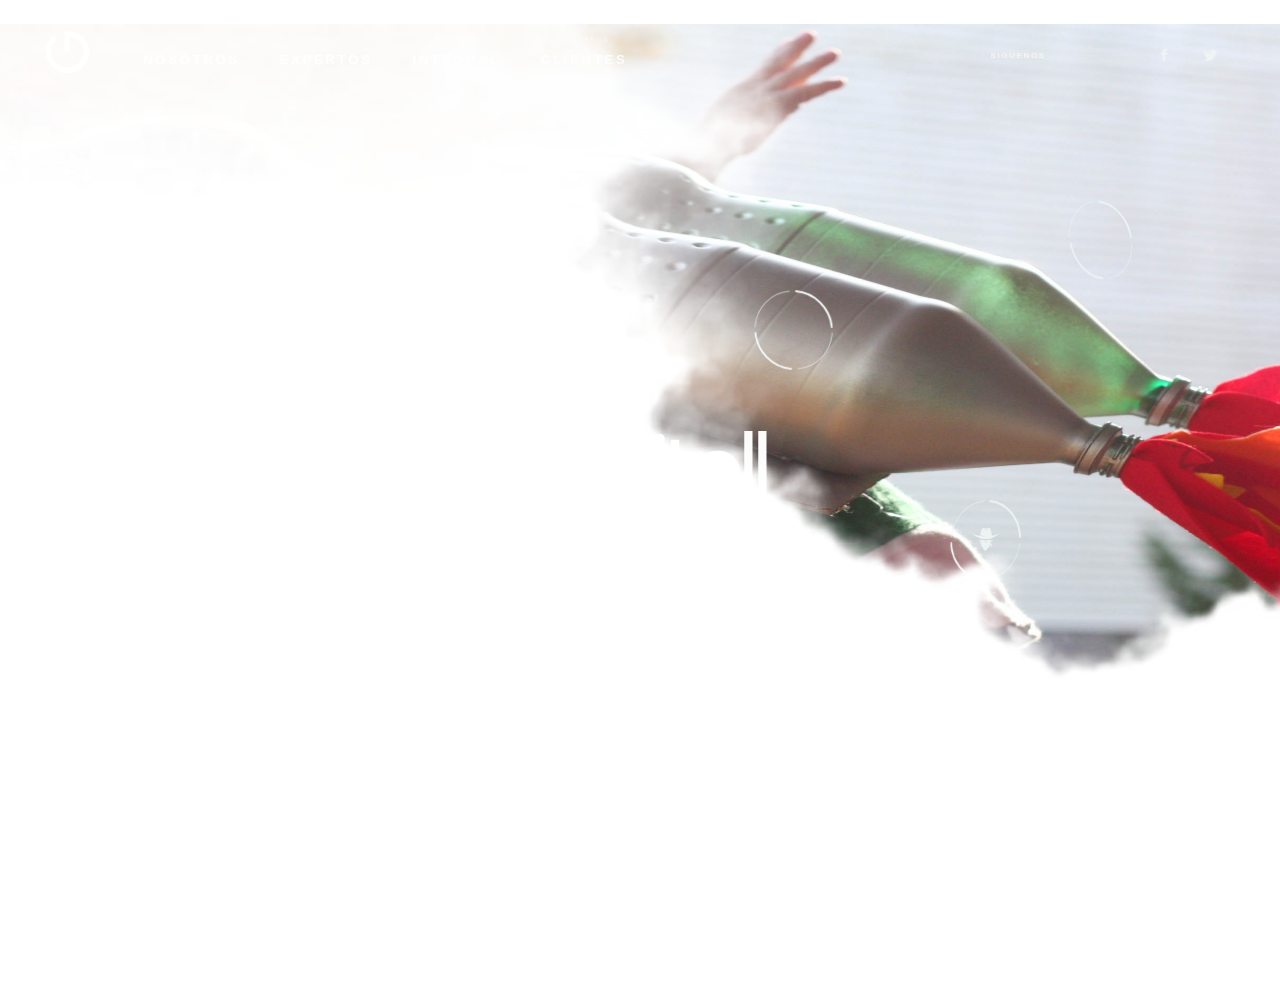
==== commit e5aadaac: "new background" ====
--- a/index.html
+++ b/index.html
@@ -74,8 +74,8 @@
                     <a href="index.html" class="js-button-transition">
                     </a>
                 </li>
-                <li class="lines-hover desktop-only">
-                    <a href="index.html" class="js-button-transition" >
+                <li class=" desktop-only">
+                    <a href="index.html" class="lines-hover js-button-transition" >
                         <h5>Sobre</h5>
                         Nosotros
                     </a>
@@ -86,14 +86,14 @@
                         Expertos
                     </a>
                 </li>
-                <li class="lines-hover desktop-only">
-                    <a href="index.html" class="js-button-transition">
+                <li class=" desktop-only">
+                    <a href="index.html" class="lines-hover js-button-transition">
                         <h5>Servicio</h5>
                         Integral
                     </a>
                 </li>
-                <li class="lines-hover desktop-only">
-                    <a href="index.html" class="js-button-transition">
+                <li class=" desktop-only">
+                    <a href="index.html" class="lines-hover js-button-transition">
                         <h5>Nuestros</h5>
                         Clientes
                     </a>
--- a/css/main.min.css
+++ b/css/main.min.css
@@ -98,7 +98,26 @@
     -moz-transition: 1.05s cubic-bezier(0.52, 0.01, 0.16, 1);
     transition: 1.05s cubic-bezier(0.52, 0.01, 0.16, 1);
 }
-.movie-bars li:nth-child(1){height: 7vw;}  .threed-panorama.content-active .movie-bars li{-webkit-transform: scaleY(5);-moz-transform: scaleY(5);-ms-transform: scaleY(5);-o-transform: scaleY(5);transform: scaleY(5);}.movie-bars li:nth-child(1){top: 0;-webkit-transform-origin: 0 2%;-moz-transform-origin: 0 2%;-ms-transform-origin: 0 2%;-o-transform-origin: 0 2%;transform-origin: 0 2%;-webkit-transform: translateY(-105%);-moz-transform: translateY(-105%);-ms-transform: translateY(-105%);-o-transform: translateY(-105%);transform: translateY(-105%);}.movie-bars li:nth-child(2){bottom: 0;-webkit-transform-origin: 0 98%;-moz-transform-origin: 0 98%;-ms-transform-origin: 0 98%;-o-transform-origin: 0 98%;transform-origin: 0 98%;-webkit-transform: translateY(105%);-moz-transform: translateY(105%);-ms-transform: translateY(105%);-o-transform: translateY(105%);transform: translateY(105%);}.movie-bars.active li{-webkit-transform: translateY(0%);-moz-transform: translateY(0%);-ms-transform: translateY(0%);-o-transform: translateY(0%);transform: translateY(0%);}.pano-overlay-content{display: none;opacity: 0;-webkit-transition: 0.35s;-moz-transition: 0.35s;transition: 0.35s;-webkit-transform: translateY(10px);-moz-transform: translateY(10px);-ms-transform: translateY(10px);-o-transform: translateY(10px);transform: translateY(10px);}  .pano-overlay-content .ring-node-icon{top: -50px;}  .pano-overlay-content > div{margin-top: 40px;}  .pano-overlay-content .mask-letter-wrap{-webkit-transform: scale(1) translateY(-10%);-moz-transform: scale(1) translateY(-10%);-ms-transform: scale(1) translateY(-10%);-o-transform: scale(1) translateY(-10%);transform: scale(1) translateY(-10%);opacity: 0.5;}  .pano-overlay-content.generic-bg{-webkit-transform: scale(1.13);-moz-transform: scale(1.13);-ms-transform: scale(1.13);-o-transform: scale(1.13);transform: scale(1.13);}  .pano-overlay-content .close-btn{margin: 2.5em auto 0;}  .pano-overlay-content p{opacity: 0;left: 50%;height: 20px;width: 300px;-webkit-transition: 0.45s 1.3s;-moz-transition: 0.45s 1.3s;transition: 0.45s 1.3s;-webkit-transform: translateX(140px) translateY(25px);-moz-transform: translateX(140px) translateY(25px);-ms-transform: translateX(140px) translateY(25px);-o-transform: translateX(140px) translateY(25px);transform: translateX(140px) translateY(25px);text-align: left;font-size: 0.75em;margin: 0;}    @media only screen and (min-width: 1600px) {.pano-overlay-content p { font-size: 0.8em;} }    .pano-overlay-content p::before{-webkit-transition: 0.7s cubic-bezier(0.52, 0.01, 0.16, 1) 1.3s;-moz-transition: 0.7s cubic-bezier(0.52, 0.01, 0.16, 1) 1.3s;transition: 0.7s cubic-bezier(0.52, 0.01, 0.16, 1) 1.3s;-webkit-transform: scaleX(0);-moz-transform: scaleX(0);-ms-transform: scaleX(0);-o-transform: scaleX(0);transform: scaleX(0);-webkit-transform-origin: 0 0;-moz-transform-origin: 0 0;-ms-transform-origin: 0 0;-o-transform-origin: 0 0;transform-origin: 0 0;top: 6px;content: '';position: absolute;right: 110%;width: 110px;height: 1px;background-color: rgba(255, 255, 255, 0.2);}  .threed-panorama.content-active .pano-overlay-content{opacity: 1;-webkit-transform: translateY(0);-moz-transform: translateY(0);-ms-transform: translateY(0);-o-transform: translateY(0);transform: translateY(0);-webkit-transition: 0.7s cubic-bezier(0.52, 0.01, 0.16, 1) 0.65s;-moz-transition: 0.7s cubic-bezier(0.52, 0.01, 0.16, 1) 0.65s;transition: 0.7s cubic-bezier(0.52, 0.01, 0.16, 1) 0.65s;}    .threed-panorama.content-active .pano-overlay-content p{opacity: 1;}      .threed-panorama.content-active .pano-overlay-content p::before{-webkit-transform: scaleX(1);-moz-transform: scaleX(1);-ms-transform: scaleX(1);-o-transform: scaleX(1);transform: scaleX(1);}    .threed-panorama.content-active .pano-overlay-content.generic-bg{-webkit-transform: scale(1);-moz-transform: scale(1);-ms-transform: scale(1);-o-transform: scale(1);transform: scale(1);-webkit-transition: 1.6s cubic-bezier(0.52, 0.01, 0.16, 1) 0.76s;-moz-transition: 1.6s cubic-bezier(0.52, 0.01, 0.16, 1) 0.76s;transition: 1.6s cubic-bezier(0.52, 0.01, 0.16, 1) 0.76s;}.close-btn{width: 60px;height: 60px;margin: -30px 0 0 -30px;z-index: 1;}  .close-btn.close-cursor{position: absolute;top: 0;left: 0;pointer-events: none;}    .close-btn.close-cursor .rings-icon{-webkit-transform: scale(0);-moz-transform: scale(0);-ms-transform: scale(0);-o-transform: scale(0);transform: scale(0);-webkit-transition: 0.27s cubic-bezier(0.62, 0.02, 0.34, 1);-moz-transition: 0.27s cubic-bezier(0.62, 0.02, 0.34, 1);transition: 0.27s cubic-bezier(0.62, 0.02, 0.34, 1);}    .close-btn.close-cursor.active .rings-icon{-webkit-transform: scale(1);-moz-transform: scale(1);-ms-transform: scale(1);-o-transform: scale(1);transform: scale(1);}  .close-btn:not(.close-cursor):hover .close-icon::before{-webkit-transform: rotate(-45deg) scaleY(0.7);-moz-transform: rotate(-45deg) scaleY(0.7);-ms-transform: rotate(-45deg) scaleY(0.7);-o-transform: rotate(-45deg) scaleY(0.7);transform: rotate(-45deg) scaleY(0.7);}  .close-btn:not(.close-cursor):hover .close-icon::after{-webkit-transform: rotate(45deg) scaleY(0.7);-moz-transform: rotate(45deg) scaleY(0.7);-ms-transform: rotate(45deg) scaleY(0.7);-o-transform: rotate(45deg) scaleY(0.7);transform: rotate(45deg) scaleY(0.7);}.close-icon{position: absolute;top: 0;left: 0;width: 100%;height: 100%;-webkit-transition: 0.18s cubic-bezier(0.52, 0.01, 0.16, 1) 0s;-moz-transition: 0.18s cubic-bezier(0.52, 0.01, 0.16, 1) 0s;transition: 0.18s cubic-bezier(0.52, 0.01, 0.16, 1) 0s;}  .close-icon::before, .close-icon::after{content: '';position: absolute;width: 1px;left: 50%;height: 60%;top: 20%;background-color: #f7f3f2;-webkit-transition: 0.4s cubic-bezier(0.52, 0.01, 0.16, 1) 0s;-moz-transition: 0.4s cubic-bezier(0.52, 0.01, 0.16, 1) 0s;transition: 0.4s cubic-bezier(0.52, 0.01, 0.16, 1) 0s;-webkit-backface-visibility: hidden;}  .close-icon::before{-webkit-transform: rotate(-45deg) scaleY(1);-moz-transform: rotate(-45deg) scaleY(1);-ms-transform: rotate(-45deg) scaleY(1);-o-transform: rotate(-45deg) scaleY(1);transform: rotate(-45deg) scaleY(1);}  .close-icon::after{-webkit-transform: rotate(45deg) scaleY(1);-moz-transform: rotate(45deg) scaleY(1);-ms-transform: rotate(45deg) scaleY(1);-o-transform: rotate(45deg) scaleY(1);transform: rotate(45deg) scaleY(1);-webkit-transition-delay: 0.1s;-moz-transition-delay: 0.1s;transition-delay: 0.1s;}.vid-fill-screen, .vid-click-fallback{z-index: 11000;}.preloader{z-index: 10000;}nav{z-index: 8000;}.contact-wrap{z-index: 7800;}.list-btn{z-index: 7700;}
+.movie-bars li:nth-child(1){height: 7vw;}  .threed-panorama.content-active .movie-bars li{-webkit-transform: scaleY(5);-moz-transform: scaleY(5);-ms-transform: scaleY(5);-o-transform: scaleY(5);transform: scaleY(5);}.movie-bars li:nth-child(1){top: 0;-webkit-transform-origin: 0 2%;-moz-transform-origin: 0 2%;-ms-transform-origin: 0 2%;-o-transform-origin: 0 2%;transform-origin: 0 2%;-webkit-transform: translateY(-105%);-moz-transform: translateY(-105%);-ms-transform: translateY(-105%);-o-transform: translateY(-105%);transform: translateY(-105%);}.movie-bars li:nth-child(2){bottom: 0;-webkit-transform-origin: 0 98%;-moz-transform-origin: 0 98%;-ms-transform-origin: 0 98%;-o-transform-origin: 0 98%;transform-origin: 0 98%;-webkit-transform: translateY(105%);-moz-transform: translateY(105%);-ms-transform: translateY(105%);-o-transform: translateY(105%);transform: translateY(105%);}.movie-bars.active li{-webkit-transform: translateY(0%);-moz-transform: translateY(0%);-ms-transform: translateY(0%);-o-transform: translateY(0%);transform: translateY(0%);}.pano-overlay-content{display: none;opacity: 0;-webkit-transition: 0.35s;-moz-transition: 0.35s;transition: 0.35s;-webkit-transform: translateY(10px);-moz-transform: translateY(10px);-ms-transform: translateY(10px);-o-transform: translateY(10px);transform: translateY(10px);}  .pano-overlay-content .ring-node-icon{top: -50px;}  .pano-overlay-content > div{margin-top: 40px;}  .pano-overlay-content .mask-letter-wrap{-webkit-transform: scale(1) translateY(-10%);-moz-transform: scale(1) translateY(-10%);-ms-transform: scale(1) translateY(-10%);-o-transform: scale(1) translateY(-10%);transform: scale(1) translateY(-10%);opacity: 0.5;}  .pano-overlay-content.generic-bg{-webkit-transform: scale(1.13);-moz-transform: scale(1.13);-ms-transform: scale(1.13);-o-transform: scale(1.13);transform: scale(1.13);}  .pano-overlay-content .close-btn{margin: 2.5em auto 0;}
+.pano-overlay-content p{
+    opacity: 0;
+    left: 50%;
+    height: 20px;
+    width: 300px;
+    -webkit-transition: 0.45s 1.3s;
+    -moz-transition: 0.45s 1.3s;
+    transition: 0.45s 1.3s;
+    -webkit-transform: translateX(140px) translateY(25px);
+    -moz-transform: translateX(140px) translateY(25px);
+    -ms-transform: translateX(140px) translateY(25px);
+    -o-transform: translateX(140px) translateY(25px);
+    transform: translateX(140px) translateY(25px);
+    text-align: left;
+    font-size: 1.1em;
+    margin: 0;
+}
+
+@media only screen and (min-width: 1600px) {.pano-overlay-content p { font-size: 0.8em;} }    .pano-overlay-content p::before{-webkit-transition: 0.7s cubic-bezier(0.52, 0.01, 0.16, 1) 1.3s;-moz-transition: 0.7s cubic-bezier(0.52, 0.01, 0.16, 1) 1.3s;transition: 0.7s cubic-bezier(0.52, 0.01, 0.16, 1) 1.3s;-webkit-transform: scaleX(0);-moz-transform: scaleX(0);-ms-transform: scaleX(0);-o-transform: scaleX(0);transform: scaleX(0);-webkit-transform-origin: 0 0;-moz-transform-origin: 0 0;-ms-transform-origin: 0 0;-o-transform-origin: 0 0;transform-origin: 0 0;top: 6px;content: '';position: absolute;right: 110%;width: 110px;height: 1px;background-color: rgba(255, 255, 255, 0.2);}  .threed-panorama.content-active .pano-overlay-content{opacity: 1;-webkit-transform: translateY(0);-moz-transform: translateY(0);-ms-transform: translateY(0);-o-transform: translateY(0);transform: translateY(0);-webkit-transition: 0.7s cubic-bezier(0.52, 0.01, 0.16, 1) 0.65s;-moz-transition: 0.7s cubic-bezier(0.52, 0.01, 0.16, 1) 0.65s;transition: 0.7s cubic-bezier(0.52, 0.01, 0.16, 1) 0.65s;}    .threed-panorama.content-active .pano-overlay-content p{opacity: 1;}      .threed-panorama.content-active .pano-overlay-content p::before{-webkit-transform: scaleX(1);-moz-transform: scaleX(1);-ms-transform: scaleX(1);-o-transform: scaleX(1);transform: scaleX(1);}    .threed-panorama.content-active .pano-overlay-content.generic-bg{-webkit-transform: scale(1);-moz-transform: scale(1);-ms-transform: scale(1);-o-transform: scale(1);transform: scale(1);-webkit-transition: 1.6s cubic-bezier(0.52, 0.01, 0.16, 1) 0.76s;-moz-transition: 1.6s cubic-bezier(0.52, 0.01, 0.16, 1) 0.76s;transition: 1.6s cubic-bezier(0.52, 0.01, 0.16, 1) 0.76s;}.close-btn{width: 60px;height: 60px;margin: -30px 0 0 -30px;z-index: 1;}  .close-btn.close-cursor{position: absolute;top: 0;left: 0;pointer-events: none;}    .close-btn.close-cursor .rings-icon{-webkit-transform: scale(0);-moz-transform: scale(0);-ms-transform: scale(0);-o-transform: scale(0);transform: scale(0);-webkit-transition: 0.27s cubic-bezier(0.62, 0.02, 0.34, 1);-moz-transition: 0.27s cubic-bezier(0.62, 0.02, 0.34, 1);transition: 0.27s cubic-bezier(0.62, 0.02, 0.34, 1);}    .close-btn.close-cursor.active .rings-icon{-webkit-transform: scale(1);-moz-transform: scale(1);-ms-transform: scale(1);-o-transform: scale(1);transform: scale(1);}  .close-btn:not(.close-cursor):hover .close-icon::before{-webkit-transform: rotate(-45deg) scaleY(0.7);-moz-transform: rotate(-45deg) scaleY(0.7);-ms-transform: rotate(-45deg) scaleY(0.7);-o-transform: rotate(-45deg) scaleY(0.7);transform: rotate(-45deg) scaleY(0.7);}  .close-btn:not(.close-cursor):hover .close-icon::after{-webkit-transform: rotate(45deg) scaleY(0.7);-moz-transform: rotate(45deg) scaleY(0.7);-ms-transform: rotate(45deg) scaleY(0.7);-o-transform: rotate(45deg) scaleY(0.7);transform: rotate(45deg) scaleY(0.7);}.close-icon{position: absolute;top: 0;left: 0;width: 100%;height: 100%;-webkit-transition: 0.18s cubic-bezier(0.52, 0.01, 0.16, 1) 0s;-moz-transition: 0.18s cubic-bezier(0.52, 0.01, 0.16, 1) 0s;transition: 0.18s cubic-bezier(0.52, 0.01, 0.16, 1) 0s;}  .close-icon::before, .close-icon::after{content: '';position: absolute;width: 1px;left: 50%;height: 60%;top: 20%;background-color: #f7f3f2;-webkit-transition: 0.4s cubic-bezier(0.52, 0.01, 0.16, 1) 0s;-moz-transition: 0.4s cubic-bezier(0.52, 0.01, 0.16, 1) 0s;transition: 0.4s cubic-bezier(0.52, 0.01, 0.16, 1) 0s;-webkit-backface-visibility: hidden;}  .close-icon::before{-webkit-transform: rotate(-45deg) scaleY(1);-moz-transform: rotate(-45deg) scaleY(1);-ms-transform: rotate(-45deg) scaleY(1);-o-transform: rotate(-45deg) scaleY(1);transform: rotate(-45deg) scaleY(1);}  .close-icon::after{-webkit-transform: rotate(45deg) scaleY(1);-moz-transform: rotate(45deg) scaleY(1);-ms-transform: rotate(45deg) scaleY(1);-o-transform: rotate(45deg) scaleY(1);transform: rotate(45deg) scaleY(1);-webkit-transition-delay: 0.1s;-moz-transition-delay: 0.1s;transition-delay: 0.1s;}.vid-fill-screen, .vid-click-fallback{z-index: 11000;}.preloader{z-index: 10000;}nav{z-index: 8000;}.contact-wrap{z-index: 7800;}.list-btn{z-index: 7700;}
 .list-nav{
     z-index: 7500;
 }
@@ -165,7 +184,7 @@
     transform: scaleY(1);
     background-color: rgba(247, 243, 242, 0.4);
 }
-.lines-hover:active::after, .lines-hover:active::before, .lines-hover-larger:active::after, .lines-hover-larger:active::before{
+.lines-hover:focus::after, .lines-hover:focus::before, .lines-hover-larger:focus::after, .lines-hover-larger:focus::before{
     -webkit-transform: scaleY(1);
     -moz-transform: scaleY(1);
     -ms-transform: scaleY(1);
@@ -235,15 +254,29 @@
     background: url("../img/ui/Digitall-red.svg") no-repeat center center/100%;
 }.scroll-mouse-marque{width: 26px;height: 38px;left: 50%;margin: 25px auto 0 -13px;}  .scroll-mouse-marque::before{content: '';position: absolute;top: 0;left: 0;width: 100%;height: 100%;border: 1px solid #f7f3f2;width: 100%;height: 100%;border-radius: 20px;}  .scroll-mouse-marque::after{content: '';position: absolute;width: 4px;height: 4px;margin: -2px 0 0 -2px;margin-left: -1px;border-radius: 5px;background-color: #f7f3f2;left: 50%;top: 30%;-webkit-animation: scrollWheel 0.65s cubic-bezier(0.52, 0.01, 0.16, 1) infinite alternate;-moz-animation: scrollWheel 0.65s cubic-bezier(0.52, 0.01, 0.16, 1) infinite alternate;animation: scrollWheel 0.65s cubic-bezier(0.52, 0.01, 0.16, 1) infinite alternate;}  @media only screen and (max-width: 900px) {.scroll-mouse-marque { width: 26px;height: 40px;margin-left: -13px;}      .scroll-mouse-marque::before{border-radius: 4px;}      .scroll-mouse-marque::after{width: 6px;height: 6px;margin: -3px 0 0 -3px;background-color: rgba(247, 243, 242, 0);border: 1px solid #f7f3f2;margin-left: -3px;-webkit-animation: scrollWheelTouch 2s cubic-bezier(0.52, 0.01, 0.16, 1) infinite forwards;-moz-animation: scrollWheelTouch 2s cubic-bezier(0.52, 0.01, 0.16, 1) infinite forwards;animation: scrollWheelTouch 2s cubic-bezier(0.52, 0.01, 0.16, 1) infinite forwards;} }  .scroll-mouse-marque.move-mouse{bottom: 15vh;-webkit-animation: rotateMouse 0.8s cubic-bezier(0.52, 0.01, 0.16, 1) infinite alternate;-moz-animation: rotateMouse 0.8s cubic-bezier(0.52, 0.01, 0.16, 1) infinite alternate;animation: rotateMouse 0.8s cubic-bezier(0.52, 0.01, 0.16, 1) infinite alternate;}    .scroll-mouse-marque.move-mouse::after{-webkit-animation: none;-moz-animation: none;animation: none;}.vertigo-bg{position: absolute;top: -5%;left: -5%;width: 110%;height: 110%;}  .vertigo-bg div{position: absolute;top: 0;left: 0;width: 100%;height: 100%;}
 .generic-bg{
-    background: url("../img/bg/stockastrona.jpg") no-repeat center center/cover;
-}.pano-bg{background: url("../img/bg/main-panorama.jpg") no-repeat center center/cover;}.noise-bg{background: url("../img/bg/noise-repeat.jpg") repeat center center;}.home .threed-panorama{-webkit-perspective: 900px;-moz-perspective: 900px;perspective: 900px;}  .home .threed-panorama h3::after{content: '';bottom: -30px;left: 50%;width: 6px;height: 6px;margin: -3px 0 0 -3px;border-radius: 6px;background-color: #f7f3f2;position: absolute;}  .home .threed-panorama .inner-panorama-object{-webkit-transition: none !important;-moz-transition: none !important;transition: none !important;}
+    background: url("../img/bg/home-panorama-3.jpg") no-repeat center center/cover;
+}.pano-bg{background: url("../img/bg/main-panorama-3.jpg") no-repeat center center/cover;}.noise-bg{background: url("../img/bg/noise-repeat.jpg") repeat center center;}.home .threed-panorama{-webkit-perspective: 900px;-moz-perspective: 900px;perspective: 900px;}  .home .threed-panorama h3::after{content: '';bottom: -30px;left: 50%;width: 6px;height: 6px;margin: -3px 0 0 -3px;border-radius: 6px;background-color: #f7f3f2;position: absolute;}  .home .threed-panorama .inner-panorama-object{-webkit-transition: none !important;-moz-transition: none !important;transition: none !important;}
 .home .project-nav li{
     display: none;
     opacity: 0;
     -webkit-transition: 0.32s;
     -moz-transition: 0.32s;
     transition: 0.32s;
-}  .home .project-nav li h5::after{-webkit-transform: scaleX(0);-moz-transform: scaleX(0);-ms-transform: scaleX(0);-o-transform: scaleX(0);transform: scaleX(0);-webkit-transform-origin: 0 0;-moz-transform-origin: 0 0;-ms-transform-origin: 0 0;-o-transform-origin: 0 0;transform-origin: 0 0;-webkit-transition: 0.32s;-moz-transition: 0.32s;transition: 0.32s;}.home .project-nav.active li{opacity: 1;-webkit-transition: 0.52s 1s;-moz-transition: 0.52s 1s;transition: 0.52s 1s;}  .home .project-nav.active li:nth-child(2){-webkit-transition-delay: 1.2s;-moz-transition-delay: 1.2s;transition-delay: 1.2s;}  .home .project-nav.active li h5::after{-webkit-transition: 0.72s cubic-bezier(0.52, 0.01, 0.16, 1) 1.4s;-moz-transition: 0.72s cubic-bezier(0.52, 0.01, 0.16, 1) 1.4s;transition: 0.72s cubic-bezier(0.52, 0.01, 0.16, 1) 1.4s;-webkit-transform: scaleX(1);-moz-transform: scaleX(1);-ms-transform: scaleX(1);-o-transform: scaleX(1);transform: scaleX(1);}.home .hit-area{position: absolute;top: 0;left: 0;width: 100%;height: 100%;}  .home .hit-area:hover{cursor: pointer;}.home .mountains-bg{left: -30vw;margin-top: -35vw;top: 50%;width: 160vw;height: 70vw;}  .home .mountains-bg .mountains-bg-img{background: url("../img/bg/home-panorama.jpg") no-repeat center center/100% 100%;-webkit-transition: 2.1s cubic-bezier(0.52, 0.01, 0.16, 1);-moz-transition: 2.1s cubic-bezier(0.52, 0.01, 0.16, 1);transition: 2.1s cubic-bezier(0.52, 0.01, 0.16, 1);}    .home .mountains-bg .mountains-bg-img[data-zoomed="on"]{-webkit-transform: scale(1.4);-moz-transform: scale(1.4);-ms-transform: scale(1.4);-o-transform: scale(1.4);transform: scale(1.4);}.js-open-pano-content:hover, .js-external-link:hover{cursor: pointer;}.pano-emblem{width: 25px;height: 25px;margin: 0 auto 50px;}  .main-title .pano-emblem{margin-bottom: 30px;}.rotate-icon{width: 40px;height: 40px;margin: 0 auto 6px;-webkit-transform: rotateX(50deg);-moz-transform: rotateX(50deg);-ms-transform: rotateX(50deg);-o-transform: rotateX(50deg);transform: rotateX(50deg);background: url("../img/ui/pano-icon.svg") no-repeat center center/100%;}  .rotate-icon::after{content: '';position: absolute;background-color: #FFF;width: 6px;height: 6px;margin: -2px 0 0 0px;left: 50%;top: 0;-webkit-transform-origin: 0 22px;-moz-transform-origin: 0 22px;-ms-transform-origin: 0 22px;-o-transform-origin: 0 22px;transform-origin: 0 22px;border-radius: 10px;-webkit-animation: rotate3dpano 1.5s forwards infinite cubic-bezier(0.7, 0.3, 0, 1);-moz-animation: rotate3dpano 1.5s forwards infinite cubic-bezier(0.7, 0.3, 0, 1);animation: rotate3dpano 1.5s forwards infinite cubic-bezier(0.7, 0.3, 0, 1);-webkit-transform: scaleY(2.77);-moz-transform: scaleY(2.77);-ms-transform: scaleY(2.77);-o-transform: scaleY(2.77);transform: scaleY(2.77);}.radar-wrap{width: 75px;height: 75px;bottom: 9vw;left: 3vw;}  @media only screen and (min-width: 1500px) {.radar-wrap { width: 90px;height: 90px;} }.radar-view .sight{background: url("../img/ui/radar-center.svg") no-repeat center center/100% 100%;}.radar-view .rim{background: url("../img/ui/radar-sight.svg") no-repeat center center/100% 100%;}.radar-ring{background: url("../img/ui/radar-rim.svg") no-repeat center center/100% 100%;}.radar-items li{position: absolute;width: 3px;height: 3px;margin: -1.5px 0 0 -1.5px;top: 50%;left: 50%;}  .radar-items li:nth-child(1){-webkit-transform: rotate(-81deg);-moz-transform: rotate(-81deg);-ms-transform: rotate(-81deg);-o-transform: rotate(-81deg);transform: rotate(-81deg);}    .radar-items li:nth-child(1)::before{margin-top: -18px;}  .radar-items li:nth-child(2){-webkit-transform: rotate(-62deg);-moz-transform: rotate(-62deg);-ms-transform: rotate(-62deg);-o-transform: rotate(-62deg);transform: rotate(-62deg);}    .radar-items li:nth-child(2)::before{margin-top: -34px;}  .radar-items li:nth-child(3){-webkit-transform: rotate(-43deg);-moz-transform: rotate(-43deg);-ms-transform: rotate(-43deg);-o-transform: rotate(-43deg);transform: rotate(-43deg);}    .radar-items li:nth-child(3)::before{margin-top: -33px;}  .radar-items li:nth-child(4){-webkit-transform: rotate(-24deg);-moz-transform: rotate(-24deg);-ms-transform: rotate(-24deg);-o-transform: rotate(-24deg);transform: rotate(-24deg);}    .radar-items li:nth-child(4)::before{margin-top: -22px;}  .radar-items li:nth-child(5){-webkit-transform: rotate(-5deg);-moz-transform: rotate(-5deg);-ms-transform: rotate(-5deg);-o-transform: rotate(-5deg);transform: rotate(-5deg);}    .radar-items li:nth-child(5)::before{margin-top: -22px;}  .radar-items li:nth-child(6){-webkit-transform: rotate(14deg);-moz-transform: rotate(14deg);-ms-transform: rotate(14deg);-o-transform: rotate(14deg);transform: rotate(14deg);}    .radar-items li:nth-child(6)::before{margin-top: -19px;}  .radar-items li:nth-child(7){-webkit-transform: rotate(33deg);-moz-transform: rotate(33deg);-ms-transform: rotate(33deg);-o-transform: rotate(33deg);transform: rotate(33deg);}    .radar-items li:nth-child(7)::before{margin-top: -25px;}  .radar-items li:nth-child(8){-webkit-transform: rotate(52deg);-moz-transform: rotate(52deg);-ms-transform: rotate(52deg);-o-transform: rotate(52deg);transform: rotate(52deg);}    .radar-items li:nth-child(8)::before{margin-top: -20px;}  .radar-items li:nth-child(9){-webkit-transform: rotate(71deg);-moz-transform: rotate(71deg);-ms-transform: rotate(71deg);-o-transform: rotate(71deg);transform: rotate(71deg);}    .radar-items li:nth-child(9)::before{margin-top: -30px;}  .radar-items li:nth-child(10){-webkit-transform: rotate(90deg);-moz-transform: rotate(90deg);-ms-transform: rotate(90deg);-o-transform: rotate(90deg);transform: rotate(90deg);}    .radar-items li:nth-child(10)::before{margin-top: -34px;}  .radar-items li:nth-child(11){-webkit-transform: rotate(109deg);-moz-transform: rotate(109deg);-ms-transform: rotate(109deg);-o-transform: rotate(109deg);transform: rotate(109deg);}    .radar-items li:nth-child(11)::before{margin-top: -23px;}  .radar-items li:nth-child(12){-webkit-transform: rotate(128deg);-moz-transform: rotate(128deg);-ms-transform: rotate(128deg);-o-transform: rotate(128deg);transform: rotate(128deg);}    .radar-items li:nth-child(12)::before{margin-top: -32px;}  .radar-items li:nth-child(13){-webkit-transform: rotate(147deg);-moz-transform: rotate(147deg);-ms-transform: rotate(147deg);-o-transform: rotate(147deg);transform: rotate(147deg);}    .radar-items li:nth-child(13)::before{margin-top: -21px;}  .radar-items li:nth-child(14){-webkit-transform: rotate(166deg);-moz-transform: rotate(166deg);-ms-transform: rotate(166deg);-o-transform: rotate(166deg);transform: rotate(166deg);}    .radar-items li:nth-child(14)::before{margin-top: -18px;}  .radar-items li:nth-child(15){-webkit-transform: rotate(185deg);-moz-transform: rotate(185deg);-ms-transform: rotate(185deg);-o-transform: rotate(185deg);transform: rotate(185deg);}    .radar-items li:nth-child(15)::before{margin-top: -25px;}  .radar-items li:nth-child(16){-webkit-transform: rotate(204deg);-moz-transform: rotate(204deg);-ms-transform: rotate(204deg);-o-transform: rotate(204deg);transform: rotate(204deg);}    .radar-items li:nth-child(16)::before{margin-top: -35px;}  .radar-items li:nth-child(17){-webkit-transform: rotate(223deg);-moz-transform: rotate(223deg);-ms-transform: rotate(223deg);-o-transform: rotate(223deg);transform: rotate(223deg);}    .radar-items li:nth-child(17)::before{margin-top: -28px;}  .radar-items li:nth-child(18){-webkit-transform: rotate(242deg);-moz-transform: rotate(242deg);-ms-transform: rotate(242deg);-o-transform: rotate(242deg);transform: rotate(242deg);}    .radar-items li:nth-child(18)::before{margin-top: -29px;}  .radar-items li:nth-child(19){-webkit-transform: rotate(261deg);-moz-transform: rotate(261deg);-ms-transform: rotate(261deg);-o-transform: rotate(261deg);transform: rotate(261deg);}    .radar-items li:nth-child(19)::before{margin-top: -36px;}  .radar-items li:nth-child(20){-webkit-transform: rotate(280deg);-moz-transform: rotate(280deg);-ms-transform: rotate(280deg);-o-transform: rotate(280deg);transform: rotate(280deg);}    .radar-items li:nth-child(20)::before{margin-top: -26px;}  .radar-items li::before{content: '';position: absolute;top: 0;left: 0;width: 100%;height: 100%;background-color: #f7f3f2;border-radius: 4px;}.project-bg:nth-child(2){background: url("../img/perch-content-img/alien-desert-bg-3.jpg") no-repeat center center/cover;}.project-bg:nth-child(3){background: url("../img/perch-content-img/project-bg.jpg") no-repeat center center/cover;}.project-bg:nth-child(4){background: url("../img/perch-content-img/project-bg-3.jpg") no-repeat center center/cover;}.work .project-bg{position: absolute;top: 0;left: 0;width: 100%;height: 100%;opacity: 0;-webkit-transform: scale(1.1);-moz-transform: scale(1.1);-ms-transform: scale(1.1);-o-transform: scale(1.1);transform: scale(1.1);-webkit-transition: 0.33s cubic-bezier(0.55, 0, 0.45, 1);-moz-transition: 0.33s cubic-bezier(0.55, 0, 0.45, 1);transition: 0.33s cubic-bezier(0.55, 0, 0.45, 1);}  @media (-webkit-min-device-pixel-ratio: 2), (min-resolution: 192dpi) {.work .project-bg { -webkit-transform: scale(1);-moz-transform: scale(1);-ms-transform: scale(1);-o-transform: scale(1);transform: scale(1);-webkit-transition: opacity 0.33s, -webkit-transform 0.28s linear;-moz-transition: opacity 0.33s, -moz-transform 0.28s linear;transition: opacity 0.33s, transform 0.28s linear;} }  .work .project-bg.active{-webkit-transition: opacity 0.33s cubic-bezier(0.55, 0, 0.45, 1), -webkit-transform 4s linear;-moz-transition: opacity 0.33s cubic-bezier(0.55, 0, 0.45, 1), -moz-transform 4s linear;transition: opacity 0.33s cubic-bezier(0.55, 0, 0.45, 1), transform 4s linear;opacity: 1;-webkit-transform: scale(1);-moz-transform: scale(1);-ms-transform: scale(1);-o-transform: scale(1);transform: scale(1);}    @media (-webkit-min-device-pixel-ratio: 2), (min-resolution: 192dpi) {.work .project-bg.active { -webkit-transition: opacity 0.33s, -webkit-transform 0.44s cubic-bezier(0.62, 0.02, 0.34, 1);-moz-transition: opacity 0.33s, -moz-transform 0.44s cubic-bezier(0.62, 0.02, 0.34, 1);transition: opacity 0.33s, transform 0.44s cubic-bezier(0.62, 0.02, 0.34, 1);} }.hit-area:hover{cursor: pointer;}.letter-list li{position: fixed;top: 50%;}  @media only screen and (min-width: 2000px) {.letter-list li { -webkit-transform: scale(1.2);-moz-transform: scale(1.2);-ms-transform: scale(1.2);-o-transform: scale(1.2);transform: scale(1.2);} }  .letter-list li:nth-child(1){left: 24%;}  .letter-list li:nth-child(2){left: 50%;}    .letter-list li:nth-child(2) video{-webkit-transform: rotate(180deg);-moz-transform: rotate(180deg);-ms-transform: rotate(180deg);-o-transform: rotate(180deg);transform: rotate(180deg);}  .letter-list li:nth-child(3){left: 76%;}  .letter-list li .hit-area{position: absolute;top: 5%;left: 25%;width: 50%;height: 80%;}.work-content, .touch-logic .work-content-copy{padding-top: 30px;margin-left: -55px;}  .letter-wrap .work-content, .letter-wrap .touch-logic .work-content-copy{margin-top: -120px;}  .work-content:hover, .touch-logic .work-content-copy:hover{cursor: pointer;}  .work-content::before, .touch-logic .work-content-copy::before{content: "";position: absolute;top: 0;left: -50px;background-color: #f7f3f2;width: 60px;height: 1px;-webkit-transform-origin: 0 0;-moz-transform-origin: 0 0;-ms-transform-origin: 0 0;-o-transform-origin: 0 0;transform-origin: 0 0;}  .work-content.active::before, .touch-logic .work-content-copy.active::before{-webkit-transform: scaleX(1.3);-moz-transform: scaleX(1.3);-ms-transform: scaleX(1.3);-o-transform: scaleX(1.3);transform: scaleX(1.3);}  .work-content h4, .work-content h5, .touch-logic .work-content-copy h4, .touch-logic .work-content-copy h5{text-align: left;width: 120px;}  .work-content a, .touch-logic .work-content-copy a{margin-top: 1.5em;-webkit-backface-visibility: hidden;}  .work-content .anchor-overflow, .touch-logic .work-content-copy .anchor-overflow{overflow: hidden;position: absolute;}  .work-content .anchor-overflow, .touch-logic .work-content-copy .anchor-overflow{-webkit-transform: translateX(40px);-moz-transform: translateX(40px);-ms-transform: translateX(40px);-o-transform: translateX(40px);transform: translateX(40px);}  .work-content h4, .work-content h5, .work-content a, .work-content::before, .touch-logic .work-content-copy h4, .touch-logic .work-content-copy h5, .touch-logic .work-content-copy a, .touch-logic .work-content-copy::before{-webkit-transition: 0.65s cubic-bezier(0.52, 0.01, 0.16, 1);-moz-transition: 0.65s cubic-bezier(0.52, 0.01, 0.16, 1);transition: 0.65s cubic-bezier(0.52, 0.01, 0.16, 1);}  .work-content h5, .touch-logic .work-content-copy h5{-webkit-transform: translateX(-10px);-moz-transform: translateX(-10px);-ms-transform: translateX(-10px);-o-transform: translateX(-10px);transform: translateX(-10px);}  .work-content.inactive::before, .touch-logic .work-content-copy.inactive::before{-webkit-transform: scaleX(0);-moz-transform: scaleX(0);-ms-transform: scaleX(0);-o-transform: scaleX(0);transform: scaleX(0);}  .work-content.inactive h4, .work-content.inactive h5, .touch-logic .work-content-copy.inactive h4, .touch-logic .work-content-copy.inactive h5{color: rgba(247, 243, 242, 0);}  .work-content.inactive h4, .touch-logic .work-content-copy.inactive h4{-webkit-transform: translateY(6px);-moz-transform: translateY(6px);-ms-transform: translateY(6px);-o-transform: translateY(6px);transform: translateY(6px);}  .work-content.inactive h5, .touch-logic .work-content-copy.inactive h5{-webkit-transform: translateX(-16px);-moz-transform: translateX(-16px);-ms-transform: translateX(-16px);-o-transform: translateX(-16px);transform: translateX(-16px);}  .work-content.inactive a, .touch-logic .work-content-copy.inactive a{-webkit-transform: translateY(115%);-moz-transform: translateY(115%);-ms-transform: translateY(115%);-o-transform: translateY(115%);transform: translateY(115%);}  .work-content h4.project-name, .touch-logic .work-content-copy h4.project-name{-webkit-transition-delay: 0.1s;-moz-transition-delay: 0.1s;transition-delay: 0.1s;}  .work-content .anchor-overflow, .touch-logic .work-content-copy .anchor-overflow{-webkit-transition-delay: 0.2s;-moz-transition-delay: 0.2s;transition-delay: 0.2s;}.wrapper{height: 100%;width: 100%;position: absolute;}.wrapper, main{position: absolute;top: 0;left: 0;width: 100%;height: 100%;}main{-webkit-transition: 0.45s linear;-moz-transition: 0.45s linear;transition: 0.45s linear;}  body.preloader-active main{opacity: 0;}.scroll-y{overflow-x: hidden;overflow-y: scroll;-webkit-overflow-scrolling: touch;}.directors .wrapper{background-color: #000;}.directors .generic-bg{opacity: 1;}.director{top: 50%;-webkit-transition: 0.55s cubic-bezier(0.52, 0.01, 0.16, 1);-moz-transition: 0.55s cubic-bezier(0.52, 0.01, 0.16, 1);transition: 0.55s cubic-bezier(0.52, 0.01, 0.16, 1);}  .director[data-active="inactive"]{pointer-events: none;}  .director > div{width: 600px;height: 740px;margin: -370px 0 0 -300px;}  .director:nth-child(1){left: 32%;-webkit-transition-delay: 0.4s;-moz-transition-delay: 0.4s;transition-delay: 0.4s;}    .showcase-active-left .director:nth-child(1){-webkit-transform: translateX(-7vw);-moz-transform: translateX(-7vw);-ms-transform: translateX(-7vw);-o-transform: translateX(-7vw);transform: translateX(-7vw);-webkit-transition-delay: 0.3s;-moz-transition-delay: 0.3s;transition-delay: 0.3s;}    .showcase-active-right .director:nth-child(1){-webkit-transform: translateX(-60vw);-moz-transform: translateX(-60vw);-ms-transform: translateX(-60vw);-o-transform: translateX(-60vw);transform: translateX(-60vw);-webkit-transition-delay: 0.3s;-moz-transition-delay: 0.3s;transition-delay: 0.3s;}  .director:nth-child(2){left: 68%;-webkit-transition-delay: 0.2s;-moz-transition-delay: 0.2s;transition-delay: 0.2s;}    .showcase-active-right .director:nth-child(2){-webkit-transform: translateX(-42vw);-moz-transform: translateX(-42vw);-ms-transform: translateX(-42vw);-o-transform: translateX(-42vw);transform: translateX(-42vw);-webkit-transition-delay: 0.5s;-moz-transition-delay: 0.5s;transition-delay: 0.5s;}  .director .profile{position: absolute;top: 0;left: 0;width: 100%;height: 100%;background-position: center center;background-size: cover;background-repeat: no-repeat;background-color: #000;}    .director .profile .fade-outs{position: absolute;top: 0;left: 0;width: 100%;height: 100%;}      .director .profile .fade-outs li{position: absolute;background-image: -webkit-linear-gradient(180deg, black 0, transparent 100%);background-image: linear-gradient(180deg, black 0, transparent 100%);}        .director .profile .fade-outs li:nth-child(1), .director .profile .fade-outs li:nth-child(2){width: 100%;height: 10%;left: 0;}        .director .profile .fade-outs li:nth-child(1){top: -2px;}        .director .profile .fade-outs li:nth-child(2){-webkit-transform: rotate(180deg);-moz-transform: rotate(180deg);-ms-transform: rotate(180deg);-o-transform: rotate(180deg);transform: rotate(180deg);bottom: -2px;}        .director .profile .fade-outs li:nth-child(3), .director .profile .fade-outs li:nth-child(4){height: 100%;width: 8%;top: 0;position: absolute;background-image: -webkit-linear-gradient(90deg, black 0, transparent 100%);background-image: linear-gradient(90deg, black 0, transparent 100%);}        .director .profile .fade-outs li:nth-child(3){left: -2px;}        .director .profile .fade-outs li:nth-child(4){right: -2px;-webkit-transform: rotate(180deg);-moz-transform: rotate(180deg);-ms-transform: rotate(180deg);-o-transform: rotate(180deg);transform: rotate(180deg);}  .director .hit-area{width: 350px;height: 450px;margin: -225px 0 0 -175px;}  .director.hover .director-content.primary-content h5, .director.hover .director-content.primary-content h1, .director.hover .director-content.primary-content h4, .director.hover .director-content.primary-content h2, .director.hover .director-content.primary-content p, .director.hover .director-content.primary-content small{color: #f7f3f2;-webkit-transform: translateY(0);-moz-transform: translateY(0);-ms-transform: translateY(0);-o-transform: translateY(0);transform: translateY(0);}    .director.hover .director-content.primary-content h5:nth-child(1), .director.hover .director-content.primary-content h1:nth-child(1), .director.hover .director-content.primary-content h4:nth-child(1), .director.hover .director-content.primary-content h2:nth-child(1), .director.hover .director-content.primary-content p:nth-child(1), .director.hover .director-content.primary-content small:nth-child(1){-webkit-transition-delay: 0s;-moz-transition-delay: 0s;transition-delay: 0s;}    .director.hover .director-content.primary-content h5:nth-child(2), .director.hover .director-content.primary-content h1:nth-child(2), .director.hover .director-content.primary-content h4:nth-child(2), .director.hover .director-content.primary-content h2:nth-child(2), .director.hover .director-content.primary-content p:nth-child(2), .director.hover .director-content.primary-content small:nth-child(2){-webkit-transition-delay: 0.13s;-moz-transition-delay: 0.13s;transition-delay: 0.13s;}    .director.hover .director-content.primary-content h5:nth-child(3), .director.hover .director-content.primary-content h1:nth-child(3), .director.hover .director-content.primary-content h4:nth-child(3), .director.hover .director-content.primary-content h2:nth-child(3), .director.hover .director-content.primary-content p:nth-child(3), .director.hover .director-content.primary-content small:nth-child(3){-webkit-transition-delay: 0.26s;-moz-transition-delay: 0.26s;transition-delay: 0.26s;}    .director.hover .director-content.primary-content h5:nth-child(4), .director.hover .director-content.primary-content h1:nth-child(4), .director.hover .director-content.primary-content h4:nth-child(4), .director.hover .director-content.primary-content h2:nth-child(4), .director.hover .director-content.primary-content p:nth-child(4), .director.hover .director-content.primary-content small:nth-child(4){-webkit-transition-delay: 0.39s;-moz-transition-delay: 0.39s;transition-delay: 0.39s;}    .director.hover .director-content.primary-content h5:nth-child(5), .director.hover .director-content.primary-content h1:nth-child(5), .director.hover .director-content.primary-content h4:nth-child(5), .director.hover .director-content.primary-content h2:nth-child(5), .director.hover .director-content.primary-content p:nth-child(5), .director.hover .director-content.primary-content small:nth-child(5){-webkit-transition-delay: 0.52s;-moz-transition-delay: 0.52s;transition-delay: 0.52s;}    .director.hover .director-content.primary-content h5:nth-child(6), .director.hover .director-content.primary-content h1:nth-child(6), .director.hover .director-content.primary-content h4:nth-child(6), .director.hover .director-content.primary-content h2:nth-child(6), .director.hover .director-content.primary-content p:nth-child(6), .director.hover .director-content.primary-content small:nth-child(6){-webkit-transition-delay: 0.65s;-moz-transition-delay: 0.65s;transition-delay: 0.65s;}    .director.hover .director-content.primary-content h5:nth-child(7), .director.hover .director-content.primary-content h1:nth-child(7), .director.hover .director-content.primary-content h4:nth-child(7), .director.hover .director-content.primary-content h2:nth-child(7), .director.hover .director-content.primary-content p:nth-child(7), .director.hover .director-content.primary-content small:nth-child(7){-webkit-transition-delay: 0.78s;-moz-transition-delay: 0.78s;transition-delay: 0.78s;}    .director.hover .director-content.primary-content h5:nth-child(8), .director.hover .director-content.primary-content h1:nth-child(8), .director.hover .director-content.primary-content h4:nth-child(8), .director.hover .director-content.primary-content h2:nth-child(8), .director.hover .director-content.primary-content p:nth-child(8), .director.hover .director-content.primary-content small:nth-child(8){-webkit-transition-delay: 0.91s;-moz-transition-delay: 0.91s;transition-delay: 0.91s;}    .director.hover .director-content.primary-content h5:nth-child(9), .director.hover .director-content.primary-content h1:nth-child(9), .director.hover .director-content.primary-content h4:nth-child(9), .director.hover .director-content.primary-content h2:nth-child(9), .director.hover .director-content.primary-content p:nth-child(9), .director.hover .director-content.primary-content small:nth-child(9){-webkit-transition-delay: 1.04s;-moz-transition-delay: 1.04s;transition-delay: 1.04s;}    .director.hover .director-content.primary-content h5:nth-child(10), .director.hover .director-content.primary-content h1:nth-child(10), .director.hover .director-content.primary-content h4:nth-child(10), .director.hover .director-content.primary-content h2:nth-child(10), .director.hover .director-content.primary-content p:nth-child(10), .director.hover .director-content.primary-content small:nth-child(10){-webkit-transition-delay: 1.17s;-moz-transition-delay: 1.17s;transition-delay: 1.17s;}  .director.hover .director-content.primary-content .arc.grey{color: rgba(247, 243, 242, 0.75);}  .director.hover .director-content.primary-content h5.command{color: rgba(247, 243, 242, 0.5);}  .director.hover .director-content.primary-content .marque{-webkit-transform: translateY(0);-moz-transform: translateY(0);-ms-transform: translateY(0);-o-transform: translateY(0);transform: translateY(0);opacity: 1;}  .director.hover .director-content.primary-content .scroll-mouse-marque, .director.hover .director-content.primary-content .pano-emblem{-webkit-transform: scale(1);-moz-transform: scale(1);-ms-transform: scale(1);-o-transform: scale(1);transform: scale(1);-webkit-transition-delay: 1.5s;-moz-transition-delay: 1.5s;transition-delay: 1.5s;}  .director.hover .director-content.primary-content a{-webkit-transform: translateY(0%);-moz-transform: translateY(0%);-ms-transform: translateY(0%);-o-transform: translateY(0%);transform: translateY(0%);-webkit-transition-delay: 0.65s;-moz-transition-delay: 0.65s;transition-delay: 0.65s;}  .director.hover .director-content.primary-content .extender::before, .director.hover .director-content.primary-content .extender-after::before{-webkit-transform: scaleY(1);-moz-transform: scaleY(1);-ms-transform: scaleY(1);-o-transform: scaleY(1);transform: scaleY(1);-webkit-transition-delay: 0.5s;-moz-transition-delay: 0.5s;transition-delay: 0.5s;}.showcase-active-left .director:nth-child(1) .director-content.further-content h5, .showcase-active-left .director:nth-child(1) .director-content.further-content h1, .showcase-active-left .director:nth-child(1) .director-content.further-content h4, .showcase-active-left .director:nth-child(1) .director-content.further-content h2, .showcase-active-left .director:nth-child(1) .director-content.further-content p, .showcase-active-left .director:nth-child(1) .director-content.further-content small, .showcase-active-right .director:nth-child(2) .director-content.further-content h5, .showcase-active-right .director:nth-child(2) .director-content.further-content h1, .showcase-active-right .director:nth-child(2) .director-content.further-content h4, .showcase-active-right .director:nth-child(2) .director-content.further-content h2, .showcase-active-right .director:nth-child(2) .director-content.further-content p, .showcase-active-right .director:nth-child(2) .director-content.further-content small{color: #f7f3f2;-webkit-transform: translateY(9px);-moz-transform: translateY(9px);-ms-transform: translateY(9px);-o-transform: translateY(9px);transform: translateY(9px);}  .showcase-active-left .director:nth-child(1) .director-content.further-content h5:nth-child(1), .showcase-active-left .director:nth-child(1) .director-content.further-content h1:nth-child(1), .showcase-active-left .director:nth-child(1) .director-content.further-content h4:nth-child(1), .showcase-active-left .director:nth-child(1) .director-content.further-content h2:nth-child(1), .showcase-active-left .director:nth-child(1) .director-content.further-content p:nth-child(1), .showcase-active-left .director:nth-child(1) .director-content.further-content small:nth-child(1), .showcase-active-right .director:nth-child(2) .director-content.further-content h5:nth-child(1), .showcase-active-right .director:nth-child(2) .director-content.further-content h1:nth-child(1), .showcase-active-right .director:nth-child(2) .director-content.further-content h4:nth-child(1), .showcase-active-right .director:nth-child(2) .director-content.further-content h2:nth-child(1), .showcase-active-right .director:nth-child(2) .director-content.further-content p:nth-child(1), .showcase-active-right .director:nth-child(2) .director-content.further-content small:nth-child(1){-webkit-transition-delay: 0.23s;-moz-transition-delay: 0.23s;transition-delay: 0.23s;}  .showcase-active-left .director:nth-child(1) .director-content.further-content h5:nth-child(2), .showcase-active-left .director:nth-child(1) .director-content.further-content h1:nth-child(2), .showcase-active-left .director:nth-child(1) .director-content.further-content h4:nth-child(2), .showcase-active-left .director:nth-child(1) .director-content.further-content h2:nth-child(2), .showcase-active-left .director:nth-child(1) .director-content.further-content p:nth-child(2), .showcase-active-left .director:nth-child(1) .director-content.further-content small:nth-child(2), .showcase-active-right .director:nth-child(2) .director-content.further-content h5:nth-child(2), .showcase-active-right .director:nth-child(2) .director-content.further-content h1:nth-child(2), .showcase-active-right .director:nth-child(2) .director-content.further-content h4:nth-child(2), .showcase-active-right .director:nth-child(2) .director-content.further-content h2:nth-child(2), .showcase-active-right .director:nth-child(2) .director-content.further-content p:nth-child(2), .showcase-active-right .director:nth-child(2) .director-content.further-content small:nth-child(2){-webkit-transition-delay: 0.46s;-moz-transition-delay: 0.46s;transition-delay: 0.46s;}  .showcase-active-left .director:nth-child(1) .director-content.further-content h5:nth-child(3), .showcase-active-left .director:nth-child(1) .director-content.further-content h1:nth-child(3), .showcase-active-left .director:nth-child(1) .director-content.further-content h4:nth-child(3), .showcase-active-left .director:nth-child(1) .director-content.further-content h2:nth-child(3), .showcase-active-left .director:nth-child(1) .director-content.further-content p:nth-child(3), .showcase-active-left .director:nth-child(1) .director-content.further-content small:nth-child(3), .showcase-active-right .director:nth-child(2) .director-content.further-content h5:nth-child(3), .showcase-active-right .director:nth-child(2) .director-content.further-content h1:nth-child(3), .showcase-active-right .director:nth-child(2) .director-content.further-content h4:nth-child(3), .showcase-active-right .director:nth-child(2) .director-content.further-content h2:nth-child(3), .showcase-active-right .director:nth-child(2) .director-content.further-content p:nth-child(3), .showcase-active-right .director:nth-child(2) .director-content.further-content small:nth-child(3){-webkit-transition-delay: 0.69s;-moz-transition-delay: 0.69s;transition-delay: 0.69s;}  .showcase-active-left .director:nth-child(1) .director-content.further-content h5:nth-child(4), .showcase-active-left .director:nth-child(1) .director-content.further-content h1:nth-child(4), .showcase-active-left .director:nth-child(1) .director-content.further-content h4:nth-child(4), .showcase-active-left .director:nth-child(1) .director-content.further-content h2:nth-child(4), .showcase-active-left .director:nth-child(1) .director-content.further-content p:nth-child(4), .showcase-active-left .director:nth-child(1) .director-content.further-content small:nth-child(4), .showcase-active-right .director:nth-child(2) .director-content.further-content h5:nth-child(4), .showcase-active-right .director:nth-child(2) .director-content.further-content h1:nth-child(4), .showcase-active-right .director:nth-child(2) .director-content.further-content h4:nth-child(4), .showcase-active-right .director:nth-child(2) .director-content.further-content h2:nth-child(4), .showcase-active-right .director:nth-child(2) .director-content.further-content p:nth-child(4), .showcase-active-right .director:nth-child(2) .director-content.further-content small:nth-child(4){-webkit-transition-delay: 0.92s;-moz-transition-delay: 0.92s;transition-delay: 0.92s;}  .showcase-active-left .director:nth-child(1) .director-content.further-content h5:nth-child(5), .showcase-active-left .director:nth-child(1) .director-content.further-content h1:nth-child(5), .showcase-active-left .director:nth-child(1) .director-content.further-content h4:nth-child(5), .showcase-active-left .director:nth-child(1) .director-content.further-content h2:nth-child(5), .showcase-active-left .director:nth-child(1) .director-content.further-content p:nth-child(5), .showcase-active-left .director:nth-child(1) .director-content.further-content small:nth-child(5), .showcase-active-right .director:nth-child(2) .director-content.further-content h5:nth-child(5), .showcase-active-right .director:nth-child(2) .director-content.further-content h1:nth-child(5), .showcase-active-right .director:nth-child(2) .director-content.further-content h4:nth-child(5), .showcase-active-right .director:nth-child(2) .director-content.further-content h2:nth-child(5), .showcase-active-right .director:nth-child(2) .director-content.further-content p:nth-child(5), .showcase-active-right .director:nth-child(2) .director-content.further-content small:nth-child(5){-webkit-transition-delay: 1.15s;-moz-transition-delay: 1.15s;transition-delay: 1.15s;}  .showcase-active-left .director:nth-child(1) .director-content.further-content h5:nth-child(6), .showcase-active-left .director:nth-child(1) .director-content.further-content h1:nth-child(6), .showcase-active-left .director:nth-child(1) .director-content.further-content h4:nth-child(6), .showcase-active-left .director:nth-child(1) .director-content.further-content h2:nth-child(6), .showcase-active-left .director:nth-child(1) .director-content.further-content p:nth-child(6), .showcase-active-left .director:nth-child(1) .director-content.further-content small:nth-child(6), .showcase-active-right .director:nth-child(2) .director-content.further-content h5:nth-child(6), .showcase-active-right .director:nth-child(2) .director-content.further-content h1:nth-child(6), .showcase-active-right .director:nth-child(2) .director-content.further-content h4:nth-child(6), .showcase-active-right .director:nth-child(2) .director-content.further-content h2:nth-child(6), .showcase-active-right .director:nth-child(2) .director-content.further-content p:nth-child(6), .showcase-active-right .director:nth-child(2) .director-content.further-content small:nth-child(6){-webkit-transition-delay: 1.38s;-moz-transition-delay: 1.38s;transition-delay: 1.38s;}  .showcase-active-left .director:nth-child(1) .director-content.further-content h5:nth-child(7), .showcase-active-left .director:nth-child(1) .director-content.further-content h1:nth-child(7), .showcase-active-left .director:nth-child(1) .director-content.further-content h4:nth-child(7), .showcase-active-left .director:nth-child(1) .director-content.further-content h2:nth-child(7), .showcase-active-left .director:nth-child(1) .director-content.further-content p:nth-child(7), .showcase-active-left .director:nth-child(1) .director-content.further-content small:nth-child(7), .showcase-active-right .director:nth-child(2) .director-content.further-content h5:nth-child(7), .showcase-active-right .director:nth-child(2) .director-content.further-content h1:nth-child(7), .showcase-active-right .director:nth-child(2) .director-content.further-content h4:nth-child(7), .showcase-active-right .director:nth-child(2) .director-content.further-content h2:nth-child(7), .showcase-active-right .director:nth-child(2) .director-content.further-content p:nth-child(7), .showcase-active-right .director:nth-child(2) .director-content.further-content small:nth-child(7){-webkit-transition-delay: 1.61s;-moz-transition-delay: 1.61s;transition-delay: 1.61s;}  .showcase-active-left .director:nth-child(1) .director-content.further-content h5:nth-child(8), .showcase-active-left .director:nth-child(1) .director-content.further-content h1:nth-child(8), .showcase-active-left .director:nth-child(1) .director-content.further-content h4:nth-child(8), .showcase-active-left .director:nth-child(1) .director-content.further-content h2:nth-child(8), .showcase-active-left .director:nth-child(1) .director-content.further-content p:nth-child(8), .showcase-active-left .director:nth-child(1) .director-content.further-content small:nth-child(8), .showcase-active-right .director:nth-child(2) .director-content.further-content h5:nth-child(8), .showcase-active-right .director:nth-child(2) .director-content.further-content h1:nth-child(8), .showcase-active-right .director:nth-child(2) .director-content.further-content h4:nth-child(8), .showcase-active-right .director:nth-child(2) .director-content.further-content h2:nth-child(8), .showcase-active-right .director:nth-child(2) .director-content.further-content p:nth-child(8), .showcase-active-right .director:nth-child(2) .director-content.further-content small:nth-child(8){-webkit-transition-delay: 1.84s;-moz-transition-delay: 1.84s;transition-delay: 1.84s;}  .showcase-active-left .director:nth-child(1) .director-content.further-content h5:nth-child(9), .showcase-active-left .director:nth-child(1) .director-content.further-content h1:nth-child(9), .showcase-active-left .director:nth-child(1) .director-content.further-content h4:nth-child(9), .showcase-active-left .director:nth-child(1) .director-content.further-content h2:nth-child(9), .showcase-active-left .director:nth-child(1) .director-content.further-content p:nth-child(9), .showcase-active-left .director:nth-child(1) .director-content.further-content small:nth-child(9), .showcase-active-right .director:nth-child(2) .director-content.further-content h5:nth-child(9), .showcase-active-right .director:nth-child(2) .director-content.further-content h1:nth-child(9), .showcase-active-right .director:nth-child(2) .director-content.further-content h4:nth-child(9), .showcase-active-right .director:nth-child(2) .director-content.further-content h2:nth-child(9), .showcase-active-right .director:nth-child(2) .director-content.further-content p:nth-child(9), .showcase-active-right .director:nth-child(2) .director-content.further-content small:nth-child(9){-webkit-transition-delay: 2.07s;-moz-transition-delay: 2.07s;transition-delay: 2.07s;}  .showcase-active-left .director:nth-child(1) .director-content.further-content h5:nth-child(10), .showcase-active-left .director:nth-child(1) .director-content.further-content h1:nth-child(10), .showcase-active-left .director:nth-child(1) .director-content.further-content h4:nth-child(10), .showcase-active-left .director:nth-child(1) .director-content.further-content h2:nth-child(10), .showcase-active-left .director:nth-child(1) .director-content.further-content p:nth-child(10), .showcase-active-left .director:nth-child(1) .director-content.further-content small:nth-child(10), .showcase-active-right .director:nth-child(2) .director-content.further-content h5:nth-child(10), .showcase-active-right .director:nth-child(2) .director-content.further-content h1:nth-child(10), .showcase-active-right .director:nth-child(2) .director-content.further-content h4:nth-child(10), .showcase-active-right .director:nth-child(2) .director-content.further-content h2:nth-child(10), .showcase-active-right .director:nth-child(2) .director-content.further-content p:nth-child(10), .showcase-active-right .director:nth-child(2) .director-content.further-content small:nth-child(10){-webkit-transition-delay: 2.3s;-moz-transition-delay: 2.3s;transition-delay: 2.3s;}.showcase-active-left .director:nth-child(1) .director-content.further-content .mini-social li, .showcase-active-right .director:nth-child(2) .director-content.further-content .mini-social li{-webkit-transform: translateY(0);-moz-transform: translateY(0);-ms-transform: translateY(0);-o-transform: translateY(0);transform: translateY(0);-webkit-transition-delay: 0.6s;-moz-transition-delay: 0.6s;transition-delay: 0.6s;}.showcase-active-left .director:nth-child(1) .director-content.further-content .marque, .showcase-active-right .director:nth-child(2) .director-content.further-content .marque{opacity: 1;}.showcase-active-left .director:nth-child(1) .director-content.further-content a, .showcase-active-right .director:nth-child(2) .director-content.further-content a{-webkit-transform: translateY(0);-moz-transform: translateY(0);-ms-transform: translateY(0);-o-transform: translateY(0);transform: translateY(0);}.showcase-active-left .director:nth-child(1) .director-content.further-content .anchor-overflow::before, .showcase-active-right .director:nth-child(2) .director-content.further-content .anchor-overflow::before{-webkit-transform: scaleY(1);-moz-transform: scaleY(1);-ms-transform: scaleY(1);-o-transform: scaleY(1);transform: scaleY(1);}.showcase-active-left .director:nth-child(1) .director-content.further-content .extender::before, .showcase-active-right .director:nth-child(2) .director-content.further-content .extender::before{-webkit-transform: scaleY(1);-moz-transform: scaleY(1);-ms-transform: scaleY(1);-o-transform: scaleY(1);transform: scaleY(1);-webkit-transition-delay: 0.45s;-moz-transition-delay: 0.45s;transition-delay: 0.45s;}.profile-wrap{overflow: hidden;-webkit-transform: scale(0.83);-moz-transform: scale(0.83);-ms-transform: scale(0.83);-o-transform: scale(0.83);transform: scale(0.83);-webkit-transition: 0.8s cubic-bezier(0.52, 0.01, 0.16, 1);-moz-transition: 0.8s cubic-bezier(0.52, 0.01, 0.16, 1);transition: 0.8s cubic-bezier(0.52, 0.01, 0.16, 1);}  @media only screen and (min-width: 1700px) {.profile-wrap { -webkit-transform: scale(0.95);-moz-transform: scale(0.95);-ms-transform: scale(0.95);-o-transform: scale(0.95);transform: scale(0.95);} }  @media only screen and (min-width: 2200px) {.profile-wrap { -webkit-transform: scale(0.97);-moz-transform: scale(0.97);-ms-transform: scale(0.97);-o-transform: scale(0.97);transform: scale(0.97);} }  @media only screen and (max-width: 1500px) {.profile-wrap { -webkit-transform: scale(0.77);-moz-transform: scale(0.77);-ms-transform: scale(0.77);-o-transform: scale(0.77);transform: scale(0.77);} }  @media only screen and (max-width: 1200px) {.profile-wrap { -webkit-transform: scale(0.65);-moz-transform: scale(0.65);-ms-transform: scale(0.65);-o-transform: scale(0.65);transform: scale(0.65);} }  @media only screen and (max-width: 1000px) {.profile-wrap { -webkit-transform: scale(0.55);-moz-transform: scale(0.55);-ms-transform: scale(0.55);-o-transform: scale(0.55);transform: scale(0.55);} }  .profile-wrap video{left: 1%;width: 98%;top: 1%;height: 98%;}  .profile-wrap .profile-move{width: 100%;height: 100%;-webkit-transition: 0.8s cubic-bezier(0.52, 0.01, 0.16, 1);-moz-transition: 0.8s cubic-bezier(0.52, 0.01, 0.16, 1);transition: 0.8s cubic-bezier(0.52, 0.01, 0.16, 1);opacity: 1;overflow: hidden;}  .profile-wrap.inactive{opacity: 0;}    .profile-wrap.inactive .profile-move{-webkit-transition: 0.8s cubic-bezier(0.52, 0.01, 0.16, 1);-moz-transition: 0.8s cubic-bezier(0.52, 0.01, 0.16, 1);transition: 0.8s cubic-bezier(0.52, 0.01, 0.16, 1);}.vertical-flex-center-parent{display: -webkit-box;display: -moz-box;display: box;display: -webkit-flex;display: -moz-flex;display: -ms-flexbox;display: flex;-webkit-box-orient: vertical;-moz-box-orient: vertical;box-orient: vertical;-webkit-flex-direction: column;-moz-flex-direction: column;flex-direction: column;-ms-flex-direction: column;-webkit-box-pack: center;-moz-box-pack: center;box-pack: center;-webkit-justify-content: center;-moz-justify-content: center;-ms-justify-content: center;-o-justify-content: center;justify-content: center;-ms-flex-pack: center;}.flex-horiz{display: -webkit-box;display: -moz-box;display: box;display: -webkit-flex;display: -moz-flex;display: -ms-flexbox;display: flex;}  .flex-horiz > *{width: 100%;}.director-content{top: 30px;}  .director-content.primary-content{pointer-events: none;}    .director-content.primary-content .marque{opacity: 0;width: 30px;height: 30px;margin: -15px 0 0 -15px;margin: 5px 0 0 -15px;-webkit-transform: translateY(6px);-moz-transform: translateY(6px);-ms-transform: translateY(6px);-o-transform: translateY(6px);transform: translateY(6px);-webkit-transform-origin: 50% 100%;-moz-transform-origin: 50% 100%;-ms-transform-origin: 50% 100%;-o-transform-origin: 50% 100%;transform-origin: 50% 100%;-webkit-transition: 0.45s cubic-bezier(0.52, 0.01, 0.16, 1) 0.55s;-moz-transition: 0.45s cubic-bezier(0.52, 0.01, 0.16, 1) 0.55s;transition: 0.45s cubic-bezier(0.52, 0.01, 0.16, 1) 0.55s;}  .director-content .marque{opacity: 0;-webkit-transition: 0.45s cubic-bezier(0.52, 0.01, 0.16, 1) 0.55s;-moz-transition: 0.45s cubic-bezier(0.52, 0.01, 0.16, 1) 0.55s;transition: 0.45s cubic-bezier(0.52, 0.01, 0.16, 1) 0.55s;}  .director-content h4{margin: 30px 0 25px;}  .director-content.further-content{width: 34vw;margin-left: -17vw;}    .director-content.further-content .marque{top: -10px;width: 40px;height: 40px;margin: -20px 0 0 -20px;left: 50%;}    .director-content.further-content h5, .director-content.further-content h1, .director-content.further-content h4, .director-content.further-content h2, .director-content.further-content small, .director-content.further-content p{color: rgba(247, 243, 242, 0);-webkit-transition: 0.55s cubic-bezier(0.52, 0.01, 0.16, 1);-moz-transition: 0.55s cubic-bezier(0.52, 0.01, 0.16, 1);transition: 0.55s cubic-bezier(0.52, 0.01, 0.16, 1);-webkit-transform: translateY(16px);-moz-transform: translateY(16px);-ms-transform: translateY(16px);-o-transform: translateY(16px);transform: translateY(16px);width: 100%;left: 0;}      .director-content.further-content h5:nth-child(1), .director-content.further-content h1:nth-child(1), .director-content.further-content h4:nth-child(1), .director-content.further-content h2:nth-child(1), .director-content.further-content small:nth-child(1), .director-content.further-content p:nth-child(1){-webkit-transition-delay: 0s;-moz-transition-delay: 0s;transition-delay: 0s;}      .director-content.further-content h5:nth-child(2), .director-content.further-content h1:nth-child(2), .director-content.further-content h4:nth-child(2), .director-content.further-content h2:nth-child(2), .director-content.further-content small:nth-child(2), .director-content.further-content p:nth-child(2){-webkit-transition-delay: 0.03s;-moz-transition-delay: 0.03s;transition-delay: 0.03s;}      .director-content.further-content h5:nth-child(3), .director-content.further-content h1:nth-child(3), .director-content.further-content h4:nth-child(3), .director-content.further-content h2:nth-child(3), .director-content.further-content small:nth-child(3), .director-content.further-content p:nth-child(3){-webkit-transition-delay: 0.06s;-moz-transition-delay: 0.06s;transition-delay: 0.06s;}      .director-content.further-content h5:nth-child(4), .director-content.further-content h1:nth-child(4), .director-content.further-content h4:nth-child(4), .director-content.further-content h2:nth-child(4), .director-content.further-content small:nth-child(4), .director-content.further-content p:nth-child(4){-webkit-transition-delay: 0.09s;-moz-transition-delay: 0.09s;transition-delay: 0.09s;}      .director-content.further-content h5:nth-child(5), .director-content.further-content h1:nth-child(5), .director-content.further-content h4:nth-child(5), .director-content.further-content h2:nth-child(5), .director-content.further-content small:nth-child(5), .director-content.further-content p:nth-child(5){-webkit-transition-delay: 0.12s;-moz-transition-delay: 0.12s;transition-delay: 0.12s;}      .director-content.further-content h5:nth-child(6), .director-content.further-content h1:nth-child(6), .director-content.further-content h4:nth-child(6), .director-content.further-content h2:nth-child(6), .director-content.further-content small:nth-child(6), .director-content.further-content p:nth-child(6){-webkit-transition-delay: 0.15s;-moz-transition-delay: 0.15s;transition-delay: 0.15s;}      .director-content.further-content h5:nth-child(7), .director-content.further-content h1:nth-child(7), .director-content.further-content h4:nth-child(7), .director-content.further-content h2:nth-child(7), .director-content.further-content small:nth-child(7), .director-content.further-content p:nth-child(7){-webkit-transition-delay: 0.18s;-moz-transition-delay: 0.18s;transition-delay: 0.18s;}      .director-content.further-content h5:nth-child(8), .director-content.further-content h1:nth-child(8), .director-content.further-content h4:nth-child(8), .director-content.further-content h2:nth-child(8), .director-content.further-content small:nth-child(8), .director-content.further-content p:nth-child(8){-webkit-transition-delay: 0.21s;-moz-transition-delay: 0.21s;transition-delay: 0.21s;}      .director-content.further-content h5:nth-child(9), .director-content.further-content h1:nth-child(9), .director-content.further-content h4:nth-child(9), .director-content.further-content h2:nth-child(9), .director-content.further-content small:nth-child(9), .director-content.further-content p:nth-child(9){-webkit-transition-delay: 0.24s;-moz-transition-delay: 0.24s;transition-delay: 0.24s;}      .director-content.further-content h5:nth-child(10), .director-content.further-content h1:nth-child(10), .director-content.further-content h4:nth-child(10), .director-content.further-content h2:nth-child(10), .director-content.further-content small:nth-child(10), .director-content.further-content p:nth-child(10){-webkit-transition-delay: 0.27s;-moz-transition-delay: 0.27s;transition-delay: 0.27s;}    .director-content.further-content .extender::before{-webkit-transform: scaleY(0);-moz-transform: scaleY(0);-ms-transform: scaleY(0);-o-transform: scaleY(0);transform: scaleY(0);}    .director-content.further-content .slanted-type > *:not(.mini-social){pointer-events: none;}    .director-content.further-content a{width: 18px;height: 18px;}    .director-content.further-content p{font-size: 11px;}      @media only screen and (min-width: 1500px) {.director-content.further-content p { font-size: 13px;} }    .director-content.further-content .mini-social li{-webkit-transform: translateY(120%);-moz-transform: translateY(120%);-ms-transform: translateY(120%);-o-transform: translateY(120%);transform: translateY(120%);-webkit-transition: 0.32s cubic-bezier(0.52, 0.01, 0.16, 1);-moz-transition: 0.32s cubic-bezier(0.52, 0.01, 0.16, 1);transition: 0.32s cubic-bezier(0.52, 0.01, 0.16, 1);}.parallax-content, .parallax-content-horiz{-webkit-transition: none !important;-moz-transition: none !important;transition: none !important;}.director-showcases, .youtube-wrap, .youtube{position: absolute;top: 0;left: 0;width: 100%;height: 100%;}.youtube-embed{width: 100%;height: 100%;-webkit-transition: 0.32s cubic-bezier(0.62, 0.02, 0.34, 1);-moz-transition: 0.32s cubic-bezier(0.62, 0.02, 0.34, 1);transition: 0.32s cubic-bezier(0.62, 0.02, 0.34, 1);}  .youtube-embed.inactive{opacity: 0;pointer-events: none;}.youtube-wrap{-webkit-transform: translateX(102%);-moz-transform: translateX(102%);-ms-transform: translateX(102%);-o-transform: translateX(102%);transform: translateX(102%);overflow: hidden;-webkit-transition: 0.65s cubic-bezier(0.5, 0.5, 0, 1) 0s;-moz-transition: 0.65s cubic-bezier(0.5, 0.5, 0, 1) 0s;transition: 0.65s cubic-bezier(0.5, 0.5, 0, 1) 0s;}  .youtube-wrap .youtube{-webkit-transform: translateX(-68%);-moz-transform: translateX(-68%);-ms-transform: translateX(-68%);-o-transform: translateX(-68%);transform: translateX(-68%);background: url("../img/bg/bg-repeat.jpg") no-repeat center center/cover;-webkit-transition: 0.65s cubic-bezier(0.5, 0.5, 0, 1) 0s;-moz-transition: 0.65s cubic-bezier(0.5, 0.5, 0, 1) 0s;transition: 0.65s cubic-bezier(0.5, 0.5, 0, 1) 0s;}    .youtube-wrap .youtube .youtube-embed{opacity: 0;-webkit-transition: 0.22s cubic-bezier(0.62, 0.02, 0.34, 1);-moz-transition: 0.22s cubic-bezier(0.62, 0.02, 0.34, 1);transition: 0.22s cubic-bezier(0.62, 0.02, 0.34, 1);}      .youtube-wrap .youtube .youtube-embed.active{-webkit-transition: 0.45s cubic-bezier(0.62, 0.02, 0.34, 1);-moz-transition: 0.45s cubic-bezier(0.62, 0.02, 0.34, 1);transition: 0.45s cubic-bezier(0.62, 0.02, 0.34, 1);opacity: 1;}.director-showcases{pointer-events: none;}  .director-showcases .js-hit-area{position: absolute;top: 0;left: 0;width: 100%;height: 100%;}  .showcase-active-left .director-showcases .youtube-wrap, .showcase-active-right .director-showcases .youtube-wrap{-webkit-transform: translateX(50%);-moz-transform: translateX(50%);-ms-transform: translateX(50%);-o-transform: translateX(50%);transform: translateX(50%);}    .showcase-active-left .director-showcases .youtube-wrap .youtube, .showcase-active-right .director-showcases .youtube-wrap .youtube{-webkit-transform: translateX(-25%);-moz-transform: translateX(-25%);-ms-transform: translateX(-25%);-o-transform: translateX(-25%);transform: translateX(-25%);}  .director-showcases.full-screen .youtube-wrap{-webkit-transform: translateX(0%);-moz-transform: translateX(0%);-ms-transform: translateX(0%);-o-transform: translateX(0%);transform: translateX(0%);}    .director-showcases.full-screen .youtube-wrap .youtube{-webkit-transform: translateX(0%);-moz-transform: translateX(0%);-ms-transform: translateX(0%);-o-transform: translateX(0%);transform: translateX(0%);}  .director-showcases .right-lockup{opacity: 0;}  .showcase-active-left .director-showcases, .showcase-active-right .director-showcases{pointer-events: auto;cursor: none;}    .showcase-active-left .director-showcases .right-lockup, .showcase-active-right .director-showcases .right-lockup{opacity: 1;}.project .hero{overflow: hidden;}  .project .hero .main-title{pointer-events: none;}    .project .hero .main-title .marque{width: 40px;height: 40px;margin: -20px 0 0 -20px;top: -70px;}    .project .hero .main-title h5{margin-bottom: 3em;}    .project .hero .main-title h4{width: 500px;left: 50%;margin-left: -250px;}  .project .hero .scroll-mouse-marque{bottom: 30px;}.project section{overflow: hidden;}  .project section .mask-letter-wrap{margin-top: -210px;-webkit-transform: scale(1.03);-moz-transform: scale(1.03);-ms-transform: scale(1.03);-o-transform: scale(1.03);transform: scale(1.03);}.project .intro-copy{margin-top: 45px;}  .project .intro-copy h5{color: #fff;}  .project .intro-copy .extender::before{top: 15%;}.position-checker, .position-checker-low{opacity: 0;-webkit-transition: 0.55s cubic-bezier(0.5, 0.5, 0, 1);-moz-transition: 0.55s cubic-bezier(0.5, 0.5, 0, 1);transition: 0.55s cubic-bezier(0.5, 0.5, 0, 1);}  @media (-webkit-min-device-pixel-ratio: 2), (min-resolution: 192dpi), (min-resolution: 2dppx) {.position-checker, .position-checker-low { opacity: 1;-webkit-transition: none;-moz-transition: none;transition: none;} }  .position-checker.visible, .position-checker-low.visible{opacity: 1;}  .position-checker:nth-child(2), .position-checker-low:nth-child(2){-webkit-transition-delay: 0.23s;-moz-transition-delay: 0.23s;transition-delay: 0.23s;-webkit-transition-duration: 0.8s;-moz-transition-duration: 0.8s;transition-duration: 0.8s;}  .position-checker:nth-child(3), .position-checker-low:nth-child(3){-webkit-transition-delay: 0.4s;-moz-transition-delay: 0.4s;transition-delay: 0.4s;-webkit-transition-duration: 1.2s;-moz-transition-duration: 1.2s;transition-duration: 1.2s;}  html.touch .position-checker, html.touch .position-checker-low{opacity: 1 !important;}.position-checker .position-checker-scaler, .position-checker-low .position-checker-scaler{-webkit-transform: scale(1);-moz-transform: scale(1);-ms-transform: scale(1);-o-transform: scale(1);transform: scale(1);}.position-checker.visible .position-checker-scaler, .position-checker-low.visible .position-checker-scaler{-webkit-transform: scale(1.1);-moz-transform: scale(1.1);-ms-transform: scale(1.1);-o-transform: scale(1.1);transform: scale(1.1);-webkit-transition: 6s linear;-moz-transition: 6s linear;transition: 6s linear;}.half{width: 50%;}  @media only screen and (max-width: 700px) {.half { width: 100%;} }@media only screen and (min-width: 700px) {.half-block-wrap { display: -webkit-box;display: -moz-box;display: box;display: -webkit-flex;display: -moz-flex;display: -ms-flexbox;display: flex;} }.half-block{height: 400px;height: 60vh;width: 100%;}  @media only screen and (max-width: 700px) {.half-block { height: auto;padding: 12vh 0;min-height: 40vh;} }.bg-cover{background-size: cover;background-position: center center;}.littlstar-player{width: 70vw;height: 40vw;margin: 0 auto;padding: 12vw 0 13vw;}  .littlstar-player iframe{width: 100%;height: 100%;}.content-block{width: 60%;left: 24%;}  .content-block p{text-align: left;font-weight: 700;}    @media only screen and (min-width: 1200px) {.content-block p { font-size: 1.2vw;} }  .content-block h4{text-align: left;font-size: 1.5em;}.intro-copy{width: 50%;margin: 0 auto;}.detail-title{-webkit-transform: rotate(-90deg);-moz-transform: rotate(-90deg);-ms-transform: rotate(-90deg);-o-transform: rotate(-90deg);transform: rotate(-90deg);width: 110px;}  .detail-title h4, .detail-title h5{text-align: right;}  .detail-title h5::after{content: '';width: 50px;height: 1px;background-color: #646464;position: absolute;margin-top: 4px;right: -60px;}  .detail-title.bright h4, .detail-title.bright h5, .detail-title.bright small{color: #f7f3f2;}  .detail-title.bright h5::after{background-color: #f7f3f2;}  .detail-title.para{width: 230px;-webkit-transform: none;-moz-transform: none;-ms-transform: none;-o-transform: none;transform: none;}  .detail-title.horiz{-webkit-transform: none;-moz-transform: none;-ms-transform: none;-o-transform: none;transform: none;}  .detail-title small{position: absolute;right: -65px;top: 19px;-webkit-transform: rotate(90deg);-moz-transform: rotate(90deg);-ms-transform: rotate(90deg);-o-transform: rotate(90deg);transform: rotate(90deg);font-family: "aktiv-grotesk", sans-serif;font-weight: 800;font-size: 10px;}.project-full-img .parallax-content{margin: -8% 0 0 -33%;}.project section{background-color: rgb(204, 39, 45);}  .project section h4{color: #b4b4b4;}.project .littlstar-wrap{background-color: rgb(204, 39, 45);background: url("../img/bg/smoke-bg.jpg") no-repeat center center/cover;}  .project .littlstar-wrap a{margin-top: 12px;}    html:not(.touchevents) .project .littlstar-wrap a{display: none;}section.numbers ul{margin: 16vw auto 18vw;width: 70%;display: -webkit-box;display: -moz-box;display: box;display: -webkit-flex;display: -moz-flex;display: -ms-flexbox;display: flex;-webkit-box-pack: center;-moz-box-pack: center;box-pack: center;-webkit-justify-content: space-around;-moz-justify-content: space-around;-ms-justify-content: space-around;-o-justify-content: space-around;justify-content: space-around;-ms-flex-pack: center;}  section.numbers ul small{font-family: 'aktiv-grotesk';display: block;font-weight: 900;font-size: 9px;margin-bottom: 1.5em;}  section.numbers ul li{width: 100%;}span.digit{font-size: 12vw;font-weight: 700;line-height: 0.8em;display: block;}.project .background-project-color{background-color: rgba(23, 24, 28, 0.45);}.letter-overlay{color: rgba(23, 24, 28, 0.45);font-size: 45vw;opacity: 0.3;margin-left: 20%;margin-top: 25%;}.blurred-bg{-webkit-transform: scale(1.2);-moz-transform: scale(1.2);-ms-transform: scale(1.2);-o-transform: scale(1.2);transform: scale(1.2);-webkit-filter: blur(10px);}.desktop-only{display: block;}.mobile-only{display: none;}@media only screen and (max-width: 900px) {.desktop-only { display: none;}  .mobile-only{display: block;}  .preloader .bar::before{display: none;}  .preloader .bar .marque-logo{width: 100px;height: 130px;margin: -65px 0 0 -50px;}  h4{font-size: 1.2em;}  small{font-size: 1em;}  #js-vid-fill-screen{display: none;}  nav.main-nav, nav.social, nav.contact{-webkit-transform: translateX(100vw);-moz-transform: translateX(100vw);-ms-transform: translateX(100vw);-o-transform: translateX(100vw);transform: translateX(100vw);pointer-events: none;-webkit-transition: 0.56s cubic-bezier(0.52, 0.01, 0.16, 1);-moz-transition: 0.56s cubic-bezier(0.52, 0.01, 0.16, 1);transition: 0.56s cubic-bezier(0.52, 0.01, 0.16, 1);}  nav.main-nav{-webkit-transition-delay: 0.14s;-moz-transition-delay: 0.14s;transition-delay: 0.14s;}  nav.contact{-webkit-transition-delay: 0.23s;-moz-transition-delay: 0.23s;transition-delay: 0.23s;}  .mob-list-btn ul li, .mob-list-btn .close-btn{-webkit-transition: 0.48s cubic-bezier(0.52, 0.01, 0.16, 1);-moz-transition: 0.48s cubic-bezier(0.52, 0.01, 0.16, 1);transition: 0.48s cubic-bezier(0.52, 0.01, 0.16, 1);}  main.mob-nav-active nav.main-nav, main.mob-nav-active nav.social, main.mob-nav-active nav.contact{-webkit-transform: translateX(0vw);-moz-transform: translateX(0vw);-ms-transform: translateX(0vw);-o-transform: translateX(0vw);transform: translateX(0vw);pointer-events: auto;}  main.mob-nav-active .mob-list-btn ul li{opacity: 0;}  main.mob-nav-active .mob-list-btn .close-btn{opacity: 1;}
+}  .home .project-nav li h5::after{-webkit-transform: scaleX(0);-moz-transform: scaleX(0);-ms-transform: scaleX(0);-o-transform: scaleX(0);transform: scaleX(0);-webkit-transform-origin: 0 0;-moz-transform-origin: 0 0;-ms-transform-origin: 0 0;-o-transform-origin: 0 0;transform-origin: 0 0;-webkit-transition: 0.32s;-moz-transition: 0.32s;transition: 0.32s;}.home .project-nav.active li{opacity: 1;-webkit-transition: 0.52s 1s;-moz-transition: 0.52s 1s;transition: 0.52s 1s;}  .home .project-nav.active li:nth-child(2){-webkit-transition-delay: 1.2s;-moz-transition-delay: 1.2s;transition-delay: 1.2s;}  .home .project-nav.active li h5::after{-webkit-transition: 0.72s cubic-bezier(0.52, 0.01, 0.16, 1) 1.4s;-moz-transition: 0.72s cubic-bezier(0.52, 0.01, 0.16, 1) 1.4s;transition: 0.72s cubic-bezier(0.52, 0.01, 0.16, 1) 1.4s;-webkit-transform: scaleX(1);-moz-transform: scaleX(1);-ms-transform: scaleX(1);-o-transform: scaleX(1);transform: scaleX(1);}.home .hit-area{position: absolute;top: 0;left: 0;width: 100%;height: 100%;}  .home .hit-area:hover{cursor: pointer;}.home .mountains-bg{left: -30vw;margin-top: -35vw;top: 50%;width: 160vw;height: 70vw;}
+/*.home .mountains-bg .mountains-bg-img{
+    background: url("../img/bg/jetpack3.jpg") no-repeat center center/100% 100%;
+    -webkit-transition: 2.1s cubic-bezier(0.52, 0.01, 0.16, 1);
+    -moz-transition: 2.1s cubic-bezier(0.52, 0.01, 0.16, 1);
+    transition: 2.1s cubic-bezier(0.52, 0.01, 0.16, 1);
+} */
+.home .mountains-bg .mountains-bg-img {
+    background: url("../img/bg/jetpack3.jpg");
+    -webkit-transition: 2.1s cubic-bezier(0.52, 0.01, 0.16, 1);
+    -moz-transition: 2.1s cubic-bezier(0.52, 0.01, 0.16, 1);
+    transition: 2.1s cubic-bezier(0.52, 0.01, 0.16, 1);
+    background-size: 100% 100%;
+}
+.home .mountains-bg .mountains-bg-img[data-zoomed="on"]{-webkit-transform: scale(1.4);-moz-transform: scale(1.4);-ms-transform: scale(1.4);-o-transform: scale(1.4);transform: scale(1.4);}.js-open-pano-content:hover, .js-external-link:hover{cursor: pointer;}.pano-emblem{width: 25px;height: 25px;margin: 0 auto 50px;}  .main-title .pano-emblem{margin-bottom: 30px;}.rotate-icon{width: 40px;height: 40px;margin: 0 auto 6px;-webkit-transform: rotateX(50deg);-moz-transform: rotateX(50deg);-ms-transform: rotateX(50deg);-o-transform: rotateX(50deg);transform: rotateX(50deg);background: url("../img/ui/pano-icon.svg") no-repeat center center/100%;}  .rotate-icon::after{content: '';position: absolute;background-color: #FFF;width: 6px;height: 6px;margin: -2px 0 0 0px;left: 50%;top: 0;-webkit-transform-origin: 0 22px;-moz-transform-origin: 0 22px;-ms-transform-origin: 0 22px;-o-transform-origin: 0 22px;transform-origin: 0 22px;border-radius: 10px;-webkit-animation: rotate3dpano 1.5s forwards infinite cubic-bezier(0.7, 0.3, 0, 1);-moz-animation: rotate3dpano 1.5s forwards infinite cubic-bezier(0.7, 0.3, 0, 1);animation: rotate3dpano 1.5s forwards infinite cubic-bezier(0.7, 0.3, 0, 1);-webkit-transform: scaleY(2.77);-moz-transform: scaleY(2.77);-ms-transform: scaleY(2.77);-o-transform: scaleY(2.77);transform: scaleY(2.77);}.radar-wrap{width: 75px;height: 75px;bottom: 9vw;left: 3vw;}  @media only screen and (min-width: 1500px) {.radar-wrap { width: 90px;height: 90px;} }.radar-view .sight{background: url("../img/ui/radar-center.svg") no-repeat center center/100% 100%;}.radar-view .rim{background: url("../img/ui/radar-sight.svg") no-repeat center center/100% 100%;}.radar-ring{background: url("../img/ui/radar-rim.svg") no-repeat center center/100% 100%;}.radar-items li{position: absolute;width: 3px;height: 3px;margin: -1.5px 0 0 -1.5px;top: 50%;left: 50%;}  .radar-items li:nth-child(1){-webkit-transform: rotate(-81deg);-moz-transform: rotate(-81deg);-ms-transform: rotate(-81deg);-o-transform: rotate(-81deg);transform: rotate(-81deg);}    .radar-items li:nth-child(1)::before{margin-top: -18px;}  .radar-items li:nth-child(2){-webkit-transform: rotate(-62deg);-moz-transform: rotate(-62deg);-ms-transform: rotate(-62deg);-o-transform: rotate(-62deg);transform: rotate(-62deg);}    .radar-items li:nth-child(2)::before{margin-top: -34px;}  .radar-items li:nth-child(3){-webkit-transform: rotate(-43deg);-moz-transform: rotate(-43deg);-ms-transform: rotate(-43deg);-o-transform: rotate(-43deg);transform: rotate(-43deg);}    .radar-items li:nth-child(3)::before{margin-top: -33px;}  .radar-items li:nth-child(4){-webkit-transform: rotate(-24deg);-moz-transform: rotate(-24deg);-ms-transform: rotate(-24deg);-o-transform: rotate(-24deg);transform: rotate(-24deg);}    .radar-items li:nth-child(4)::before{margin-top: -22px;}  .radar-items li:nth-child(5){-webkit-transform: rotate(-5deg);-moz-transform: rotate(-5deg);-ms-transform: rotate(-5deg);-o-transform: rotate(-5deg);transform: rotate(-5deg);}    .radar-items li:nth-child(5)::before{margin-top: -22px;}  .radar-items li:nth-child(6){-webkit-transform: rotate(14deg);-moz-transform: rotate(14deg);-ms-transform: rotate(14deg);-o-transform: rotate(14deg);transform: rotate(14deg);}    .radar-items li:nth-child(6)::before{margin-top: -19px;}  .radar-items li:nth-child(7){-webkit-transform: rotate(33deg);-moz-transform: rotate(33deg);-ms-transform: rotate(33deg);-o-transform: rotate(33deg);transform: rotate(33deg);}    .radar-items li:nth-child(7)::before{margin-top: -25px;}  .radar-items li:nth-child(8){-webkit-transform: rotate(52deg);-moz-transform: rotate(52deg);-ms-transform: rotate(52deg);-o-transform: rotate(52deg);transform: rotate(52deg);}    .radar-items li:nth-child(8)::before{margin-top: -20px;}  .radar-items li:nth-child(9){-webkit-transform: rotate(71deg);-moz-transform: rotate(71deg);-ms-transform: rotate(71deg);-o-transform: rotate(71deg);transform: rotate(71deg);}    .radar-items li:nth-child(9)::before{margin-top: -30px;}  .radar-items li:nth-child(10){-webkit-transform: rotate(90deg);-moz-transform: rotate(90deg);-ms-transform: rotate(90deg);-o-transform: rotate(90deg);transform: rotate(90deg);}    .radar-items li:nth-child(10)::before{margin-top: -34px;}  .radar-items li:nth-child(11){-webkit-transform: rotate(109deg);-moz-transform: rotate(109deg);-ms-transform: rotate(109deg);-o-transform: rotate(109deg);transform: rotate(109deg);}    .radar-items li:nth-child(11)::before{margin-top: -23px;}  .radar-items li:nth-child(12){-webkit-transform: rotate(128deg);-moz-transform: rotate(128deg);-ms-transform: rotate(128deg);-o-transform: rotate(128deg);transform: rotate(128deg);}    .radar-items li:nth-child(12)::before{margin-top: -32px;}  .radar-items li:nth-child(13){-webkit-transform: rotate(147deg);-moz-transform: rotate(147deg);-ms-transform: rotate(147deg);-o-transform: rotate(147deg);transform: rotate(147deg);}    .radar-items li:nth-child(13)::before{margin-top: -21px;}  .radar-items li:nth-child(14){-webkit-transform: rotate(166deg);-moz-transform: rotate(166deg);-ms-transform: rotate(166deg);-o-transform: rotate(166deg);transform: rotate(166deg);}    .radar-items li:nth-child(14)::before{margin-top: -18px;}  .radar-items li:nth-child(15){-webkit-transform: rotate(185deg);-moz-transform: rotate(185deg);-ms-transform: rotate(185deg);-o-transform: rotate(185deg);transform: rotate(185deg);}    .radar-items li:nth-child(15)::before{margin-top: -25px;}  .radar-items li:nth-child(16){-webkit-transform: rotate(204deg);-moz-transform: rotate(204deg);-ms-transform: rotate(204deg);-o-transform: rotate(204deg);transform: rotate(204deg);}    .radar-items li:nth-child(16)::before{margin-top: -35px;}  .radar-items li:nth-child(17){-webkit-transform: rotate(223deg);-moz-transform: rotate(223deg);-ms-transform: rotate(223deg);-o-transform: rotate(223deg);transform: rotate(223deg);}    .radar-items li:nth-child(17)::before{margin-top: -28px;}  .radar-items li:nth-child(18){-webkit-transform: rotate(242deg);-moz-transform: rotate(242deg);-ms-transform: rotate(242deg);-o-transform: rotate(242deg);transform: rotate(242deg);}    .radar-items li:nth-child(18)::before{margin-top: -29px;}  .radar-items li:nth-child(19){-webkit-transform: rotate(261deg);-moz-transform: rotate(261deg);-ms-transform: rotate(261deg);-o-transform: rotate(261deg);transform: rotate(261deg);}    .radar-items li:nth-child(19)::before{margin-top: -36px;}  .radar-items li:nth-child(20){-webkit-transform: rotate(280deg);-moz-transform: rotate(280deg);-ms-transform: rotate(280deg);-o-transform: rotate(280deg);transform: rotate(280deg);}    .radar-items li:nth-child(20)::before{margin-top: -26px;}  .radar-items li::before{content: '';position: absolute;top: 0;left: 0;width: 100%;height: 100%;background-color: #f7f3f2;border-radius: 4px;}.project-bg:nth-child(2){background: url("../img/perch-content-img/alien-desert-bg-3.jpg") no-repeat center center/cover;}.project-bg:nth-child(3){background: url("../img/perch-content-img/project-bg.jpg") no-repeat center center/cover;}.project-bg:nth-child(4){background: url("../img/perch-content-img/project-bg-3.jpg") no-repeat center center/cover;}.work .project-bg{position: absolute;top: 0;left: 0;width: 100%;height: 100%;opacity: 0;-webkit-transform: scale(1.1);-moz-transform: scale(1.1);-ms-transform: scale(1.1);-o-transform: scale(1.1);transform: scale(1.1);-webkit-transition: 0.33s cubic-bezier(0.55, 0, 0.45, 1);-moz-transition: 0.33s cubic-bezier(0.55, 0, 0.45, 1);transition: 0.33s cubic-bezier(0.55, 0, 0.45, 1);}  @media (-webkit-min-device-pixel-ratio: 2), (min-resolution: 192dpi) {.work .project-bg { -webkit-transform: scale(1);-moz-transform: scale(1);-ms-transform: scale(1);-o-transform: scale(1);transform: scale(1);-webkit-transition: opacity 0.33s, -webkit-transform 0.28s linear;-moz-transition: opacity 0.33s, -moz-transform 0.28s linear;transition: opacity 0.33s, transform 0.28s linear;} }  .work .project-bg.active{-webkit-transition: opacity 0.33s cubic-bezier(0.55, 0, 0.45, 1), -webkit-transform 4s linear;-moz-transition: opacity 0.33s cubic-bezier(0.55, 0, 0.45, 1), -moz-transform 4s linear;transition: opacity 0.33s cubic-bezier(0.55, 0, 0.45, 1), transform 4s linear;opacity: 1;-webkit-transform: scale(1);-moz-transform: scale(1);-ms-transform: scale(1);-o-transform: scale(1);transform: scale(1);}    @media (-webkit-min-device-pixel-ratio: 2), (min-resolution: 192dpi) {.work .project-bg.active { -webkit-transition: opacity 0.33s, -webkit-transform 0.44s cubic-bezier(0.62, 0.02, 0.34, 1);-moz-transition: opacity 0.33s, -moz-transform 0.44s cubic-bezier(0.62, 0.02, 0.34, 1);transition: opacity 0.33s, transform 0.44s cubic-bezier(0.62, 0.02, 0.34, 1);} }.hit-area:hover{cursor: pointer;}.letter-list li{position: fixed;top: 50%;}  @media only screen and (min-width: 2000px) {.letter-list li { -webkit-transform: scale(1.2);-moz-transform: scale(1.2);-ms-transform: scale(1.2);-o-transform: scale(1.2);transform: scale(1.2);} }  .letter-list li:nth-child(1){left: 24%;}  .letter-list li:nth-child(2){left: 50%;}    .letter-list li:nth-child(2) video{-webkit-transform: rotate(180deg);-moz-transform: rotate(180deg);-ms-transform: rotate(180deg);-o-transform: rotate(180deg);transform: rotate(180deg);}  .letter-list li:nth-child(3){left: 76%;}  .letter-list li .hit-area{position: absolute;top: 5%;left: 25%;width: 50%;height: 80%;}.work-content, .touch-logic .work-content-copy{padding-top: 30px;margin-left: -55px;}  .letter-wrap .work-content, .letter-wrap .touch-logic .work-content-copy{margin-top: -120px;}  .work-content:hover, .touch-logic .work-content-copy:hover{cursor: pointer;}  .work-content::before, .touch-logic .work-content-copy::before{content: "";position: absolute;top: 0;left: -50px;background-color: #f7f3f2;width: 60px;height: 1px;-webkit-transform-origin: 0 0;-moz-transform-origin: 0 0;-ms-transform-origin: 0 0;-o-transform-origin: 0 0;transform-origin: 0 0;}  .work-content.active::before, .touch-logic .work-content-copy.active::before{-webkit-transform: scaleX(1.3);-moz-transform: scaleX(1.3);-ms-transform: scaleX(1.3);-o-transform: scaleX(1.3);transform: scaleX(1.3);}  .work-content h4, .work-content h5, .touch-logic .work-content-copy h4, .touch-logic .work-content-copy h5{text-align: left;width: 120px;}  .work-content a, .touch-logic .work-content-copy a{margin-top: 1.5em;-webkit-backface-visibility: hidden;}  .work-content .anchor-overflow, .touch-logic .work-content-copy .anchor-overflow{overflow: hidden;position: absolute;}  .work-content .anchor-overflow, .touch-logic .work-content-copy .anchor-overflow{-webkit-transform: translateX(40px);-moz-transform: translateX(40px);-ms-transform: translateX(40px);-o-transform: translateX(40px);transform: translateX(40px);}  .work-content h4, .work-content h5, .work-content a, .work-content::before, .touch-logic .work-content-copy h4, .touch-logic .work-content-copy h5, .touch-logic .work-content-copy a, .touch-logic .work-content-copy::before{-webkit-transition: 0.65s cubic-bezier(0.52, 0.01, 0.16, 1);-moz-transition: 0.65s cubic-bezier(0.52, 0.01, 0.16, 1);transition: 0.65s cubic-bezier(0.52, 0.01, 0.16, 1);}  .work-content h5, .touch-logic .work-content-copy h5{-webkit-transform: translateX(-10px);-moz-transform: translateX(-10px);-ms-transform: translateX(-10px);-o-transform: translateX(-10px);transform: translateX(-10px);}  .work-content.inactive::before, .touch-logic .work-content-copy.inactive::before{-webkit-transform: scaleX(0);-moz-transform: scaleX(0);-ms-transform: scaleX(0);-o-transform: scaleX(0);transform: scaleX(0);}  .work-content.inactive h4, .work-content.inactive h5, .touch-logic .work-content-copy.inactive h4, .touch-logic .work-content-copy.inactive h5{color: rgba(247, 243, 242, 0);}  .work-content.inactive h4, .touch-logic .work-content-copy.inactive h4{-webkit-transform: translateY(6px);-moz-transform: translateY(6px);-ms-transform: translateY(6px);-o-transform: translateY(6px);transform: translateY(6px);}  .work-content.inactive h5, .touch-logic .work-content-copy.inactive h5{-webkit-transform: translateX(-16px);-moz-transform: translateX(-16px);-ms-transform: translateX(-16px);-o-transform: translateX(-16px);transform: translateX(-16px);}  .work-content.inactive a, .touch-logic .work-content-copy.inactive a{-webkit-transform: translateY(115%);-moz-transform: translateY(115%);-ms-transform: translateY(115%);-o-transform: translateY(115%);transform: translateY(115%);}  .work-content h4.project-name, .touch-logic .work-content-copy h4.project-name{-webkit-transition-delay: 0.1s;-moz-transition-delay: 0.1s;transition-delay: 0.1s;}  .work-content .anchor-overflow, .touch-logic .work-content-copy .anchor-overflow{-webkit-transition-delay: 0.2s;-moz-transition-delay: 0.2s;transition-delay: 0.2s;}.wrapper{height: 100%;width: 100%;position: absolute;}.wrapper, main{position: absolute;top: 0;left: 0;width: 100%;height: 100%;}main{-webkit-transition: 0.45s linear;-moz-transition: 0.45s linear;transition: 0.45s linear;}  body.preloader-active main{opacity: 0;}.scroll-y{overflow-x: hidden;overflow-y: scroll;-webkit-overflow-scrolling: touch;}.directors .wrapper{background-color: #000;}.directors .generic-bg{opacity: 1;}.director{top: 50%;-webkit-transition: 0.55s cubic-bezier(0.52, 0.01, 0.16, 1);-moz-transition: 0.55s cubic-bezier(0.52, 0.01, 0.16, 1);transition: 0.55s cubic-bezier(0.52, 0.01, 0.16, 1);}  .director[data-active="inactive"]{pointer-events: none;}  .director > div{width: 600px;height: 740px;margin: -370px 0 0 -300px;}  .director:nth-child(1){left: 32%;-webkit-transition-delay: 0.4s;-moz-transition-delay: 0.4s;transition-delay: 0.4s;}    .showcase-active-left .director:nth-child(1){-webkit-transform: translateX(-7vw);-moz-transform: translateX(-7vw);-ms-transform: translateX(-7vw);-o-transform: translateX(-7vw);transform: translateX(-7vw);-webkit-transition-delay: 0.3s;-moz-transition-delay: 0.3s;transition-delay: 0.3s;}    .showcase-active-right .director:nth-child(1){-webkit-transform: translateX(-60vw);-moz-transform: translateX(-60vw);-ms-transform: translateX(-60vw);-o-transform: translateX(-60vw);transform: translateX(-60vw);-webkit-transition-delay: 0.3s;-moz-transition-delay: 0.3s;transition-delay: 0.3s;}  .director:nth-child(2){left: 68%;-webkit-transition-delay: 0.2s;-moz-transition-delay: 0.2s;transition-delay: 0.2s;}    .showcase-active-right .director:nth-child(2){-webkit-transform: translateX(-42vw);-moz-transform: translateX(-42vw);-ms-transform: translateX(-42vw);-o-transform: translateX(-42vw);transform: translateX(-42vw);-webkit-transition-delay: 0.5s;-moz-transition-delay: 0.5s;transition-delay: 0.5s;}  .director .profile{position: absolute;top: 0;left: 0;width: 100%;height: 100%;background-position: center center;background-size: cover;background-repeat: no-repeat;background-color: #000;}    .director .profile .fade-outs{position: absolute;top: 0;left: 0;width: 100%;height: 100%;}      .director .profile .fade-outs li{position: absolute;background-image: -webkit-linear-gradient(180deg, black 0, transparent 100%);background-image: linear-gradient(180deg, black 0, transparent 100%);}        .director .profile .fade-outs li:nth-child(1), .director .profile .fade-outs li:nth-child(2){width: 100%;height: 10%;left: 0;}        .director .profile .fade-outs li:nth-child(1){top: -2px;}        .director .profile .fade-outs li:nth-child(2){-webkit-transform: rotate(180deg);-moz-transform: rotate(180deg);-ms-transform: rotate(180deg);-o-transform: rotate(180deg);transform: rotate(180deg);bottom: -2px;}        .director .profile .fade-outs li:nth-child(3), .director .profile .fade-outs li:nth-child(4){height: 100%;width: 8%;top: 0;position: absolute;background-image: -webkit-linear-gradient(90deg, black 0, transparent 100%);background-image: linear-gradient(90deg, black 0, transparent 100%);}        .director .profile .fade-outs li:nth-child(3){left: -2px;}        .director .profile .fade-outs li:nth-child(4){right: -2px;-webkit-transform: rotate(180deg);-moz-transform: rotate(180deg);-ms-transform: rotate(180deg);-o-transform: rotate(180deg);transform: rotate(180deg);}  .director .hit-area{width: 350px;height: 450px;margin: -225px 0 0 -175px;}  .director.hover .director-content.primary-content h5, .director.hover .director-content.primary-content h1, .director.hover .director-content.primary-content h4, .director.hover .director-content.primary-content h2, .director.hover .director-content.primary-content p, .director.hover .director-content.primary-content small{color: #f7f3f2;-webkit-transform: translateY(0);-moz-transform: translateY(0);-ms-transform: translateY(0);-o-transform: translateY(0);transform: translateY(0);}    .director.hover .director-content.primary-content h5:nth-child(1), .director.hover .director-content.primary-content h1:nth-child(1), .director.hover .director-content.primary-content h4:nth-child(1), .director.hover .director-content.primary-content h2:nth-child(1), .director.hover .director-content.primary-content p:nth-child(1), .director.hover .director-content.primary-content small:nth-child(1){-webkit-transition-delay: 0s;-moz-transition-delay: 0s;transition-delay: 0s;}    .director.hover .director-content.primary-content h5:nth-child(2), .director.hover .director-content.primary-content h1:nth-child(2), .director.hover .director-content.primary-content h4:nth-child(2), .director.hover .director-content.primary-content h2:nth-child(2), .director.hover .director-content.primary-content p:nth-child(2), .director.hover .director-content.primary-content small:nth-child(2){-webkit-transition-delay: 0.13s;-moz-transition-delay: 0.13s;transition-delay: 0.13s;}    .director.hover .director-content.primary-content h5:nth-child(3), .director.hover .director-content.primary-content h1:nth-child(3), .director.hover .director-content.primary-content h4:nth-child(3), .director.hover .director-content.primary-content h2:nth-child(3), .director.hover .director-content.primary-content p:nth-child(3), .director.hover .director-content.primary-content small:nth-child(3){-webkit-transition-delay: 0.26s;-moz-transition-delay: 0.26s;transition-delay: 0.26s;}    .director.hover .director-content.primary-content h5:nth-child(4), .director.hover .director-content.primary-content h1:nth-child(4), .director.hover .director-content.primary-content h4:nth-child(4), .director.hover .director-content.primary-content h2:nth-child(4), .director.hover .director-content.primary-content p:nth-child(4), .director.hover .director-content.primary-content small:nth-child(4){-webkit-transition-delay: 0.39s;-moz-transition-delay: 0.39s;transition-delay: 0.39s;}    .director.hover .director-content.primary-content h5:nth-child(5), .director.hover .director-content.primary-content h1:nth-child(5), .director.hover .director-content.primary-content h4:nth-child(5), .director.hover .director-content.primary-content h2:nth-child(5), .director.hover .director-content.primary-content p:nth-child(5), .director.hover .director-content.primary-content small:nth-child(5){-webkit-transition-delay: 0.52s;-moz-transition-delay: 0.52s;transition-delay: 0.52s;}    .director.hover .director-content.primary-content h5:nth-child(6), .director.hover .director-content.primary-content h1:nth-child(6), .director.hover .director-content.primary-content h4:nth-child(6), .director.hover .director-content.primary-content h2:nth-child(6), .director.hover .director-content.primary-content p:nth-child(6), .director.hover .director-content.primary-content small:nth-child(6){-webkit-transition-delay: 0.65s;-moz-transition-delay: 0.65s;transition-delay: 0.65s;}    .director.hover .director-content.primary-content h5:nth-child(7), .director.hover .director-content.primary-content h1:nth-child(7), .director.hover .director-content.primary-content h4:nth-child(7), .director.hover .director-content.primary-content h2:nth-child(7), .director.hover .director-content.primary-content p:nth-child(7), .director.hover .director-content.primary-content small:nth-child(7){-webkit-transition-delay: 0.78s;-moz-transition-delay: 0.78s;transition-delay: 0.78s;}    .director.hover .director-content.primary-content h5:nth-child(8), .director.hover .director-content.primary-content h1:nth-child(8), .director.hover .director-content.primary-content h4:nth-child(8), .director.hover .director-content.primary-content h2:nth-child(8), .director.hover .director-content.primary-content p:nth-child(8), .director.hover .director-content.primary-content small:nth-child(8){-webkit-transition-delay: 0.91s;-moz-transition-delay: 0.91s;transition-delay: 0.91s;}    .director.hover .director-content.primary-content h5:nth-child(9), .director.hover .director-content.primary-content h1:nth-child(9), .director.hover .director-content.primary-content h4:nth-child(9), .director.hover .director-content.primary-content h2:nth-child(9), .director.hover .director-content.primary-content p:nth-child(9), .director.hover .director-content.primary-content small:nth-child(9){-webkit-transition-delay: 1.04s;-moz-transition-delay: 1.04s;transition-delay: 1.04s;}    .director.hover .director-content.primary-content h5:nth-child(10), .director.hover .director-content.primary-content h1:nth-child(10), .director.hover .director-content.primary-content h4:nth-child(10), .director.hover .director-content.primary-content h2:nth-child(10), .director.hover .director-content.primary-content p:nth-child(10), .director.hover .director-content.primary-content small:nth-child(10){-webkit-transition-delay: 1.17s;-moz-transition-delay: 1.17s;transition-delay: 1.17s;}  .director.hover .director-content.primary-content .arc.grey{color: rgba(247, 243, 242, 0.75);}  .director.hover .director-content.primary-content h5.command{color: rgba(247, 243, 242, 0.5);}  .director.hover .director-content.primary-content .marque{-webkit-transform: translateY(0);-moz-transform: translateY(0);-ms-transform: translateY(0);-o-transform: translateY(0);transform: translateY(0);opacity: 1;}  .director.hover .director-content.primary-content .scroll-mouse-marque, .director.hover .director-content.primary-content .pano-emblem{-webkit-transform: scale(1);-moz-transform: scale(1);-ms-transform: scale(1);-o-transform: scale(1);transform: scale(1);-webkit-transition-delay: 1.5s;-moz-transition-delay: 1.5s;transition-delay: 1.5s;}  .director.hover .director-content.primary-content a{-webkit-transform: translateY(0%);-moz-transform: translateY(0%);-ms-transform: translateY(0%);-o-transform: translateY(0%);transform: translateY(0%);-webkit-transition-delay: 0.65s;-moz-transition-delay: 0.65s;transition-delay: 0.65s;}  .director.hover .director-content.primary-content .extender::before, .director.hover .director-content.primary-content .extender-after::before{-webkit-transform: scaleY(1);-moz-transform: scaleY(1);-ms-transform: scaleY(1);-o-transform: scaleY(1);transform: scaleY(1);-webkit-transition-delay: 0.5s;-moz-transition-delay: 0.5s;transition-delay: 0.5s;}.showcase-active-left .director:nth-child(1) .director-content.further-content h5, .showcase-active-left .director:nth-child(1) .director-content.further-content h1, .showcase-active-left .director:nth-child(1) .director-content.further-content h4, .showcase-active-left .director:nth-child(1) .director-content.further-content h2, .showcase-active-left .director:nth-child(1) .director-content.further-content p, .showcase-active-left .director:nth-child(1) .director-content.further-content small, .showcase-active-right .director:nth-child(2) .director-content.further-content h5, .showcase-active-right .director:nth-child(2) .director-content.further-content h1, .showcase-active-right .director:nth-child(2) .director-content.further-content h4, .showcase-active-right .director:nth-child(2) .director-content.further-content h2, .showcase-active-right .director:nth-child(2) .director-content.further-content p, .showcase-active-right .director:nth-child(2) .director-content.further-content small{color: #f7f3f2;-webkit-transform: translateY(9px);-moz-transform: translateY(9px);-ms-transform: translateY(9px);-o-transform: translateY(9px);transform: translateY(9px);}  .showcase-active-left .director:nth-child(1) .director-content.further-content h5:nth-child(1), .showcase-active-left .director:nth-child(1) .director-content.further-content h1:nth-child(1), .showcase-active-left .director:nth-child(1) .director-content.further-content h4:nth-child(1), .showcase-active-left .director:nth-child(1) .director-content.further-content h2:nth-child(1), .showcase-active-left .director:nth-child(1) .director-content.further-content p:nth-child(1), .showcase-active-left .director:nth-child(1) .director-content.further-content small:nth-child(1), .showcase-active-right .director:nth-child(2) .director-content.further-content h5:nth-child(1), .showcase-active-right .director:nth-child(2) .director-content.further-content h1:nth-child(1), .showcase-active-right .director:nth-child(2) .director-content.further-content h4:nth-child(1), .showcase-active-right .director:nth-child(2) .director-content.further-content h2:nth-child(1), .showcase-active-right .director:nth-child(2) .director-content.further-content p:nth-child(1), .showcase-active-right .director:nth-child(2) .director-content.further-content small:nth-child(1){-webkit-transition-delay: 0.23s;-moz-transition-delay: 0.23s;transition-delay: 0.23s;}  .showcase-active-left .director:nth-child(1) .director-content.further-content h5:nth-child(2), .showcase-active-left .director:nth-child(1) .director-content.further-content h1:nth-child(2), .showcase-active-left .director:nth-child(1) .director-content.further-content h4:nth-child(2), .showcase-active-left .director:nth-child(1) .director-content.further-content h2:nth-child(2), .showcase-active-left .director:nth-child(1) .director-content.further-content p:nth-child(2), .showcase-active-left .director:nth-child(1) .director-content.further-content small:nth-child(2), .showcase-active-right .director:nth-child(2) .director-content.further-content h5:nth-child(2), .showcase-active-right .director:nth-child(2) .director-content.further-content h1:nth-child(2), .showcase-active-right .director:nth-child(2) .director-content.further-content h4:nth-child(2), .showcase-active-right .director:nth-child(2) .director-content.further-content h2:nth-child(2), .showcase-active-right .director:nth-child(2) .director-content.further-content p:nth-child(2), .showcase-active-right .director:nth-child(2) .director-content.further-content small:nth-child(2){-webkit-transition-delay: 0.46s;-moz-transition-delay: 0.46s;transition-delay: 0.46s;}  .showcase-active-left .director:nth-child(1) .director-content.further-content h5:nth-child(3), .showcase-active-left .director:nth-child(1) .director-content.further-content h1:nth-child(3), .showcase-active-left .director:nth-child(1) .director-content.further-content h4:nth-child(3), .showcase-active-left .director:nth-child(1) .director-content.further-content h2:nth-child(3), .showcase-active-left .director:nth-child(1) .director-content.further-content p:nth-child(3), .showcase-active-left .director:nth-child(1) .director-content.further-content small:nth-child(3), .showcase-active-right .director:nth-child(2) .director-content.further-content h5:nth-child(3), .showcase-active-right .director:nth-child(2) .director-content.further-content h1:nth-child(3), .showcase-active-right .director:nth-child(2) .director-content.further-content h4:nth-child(3), .showcase-active-right .director:nth-child(2) .director-content.further-content h2:nth-child(3), .showcase-active-right .director:nth-child(2) .director-content.further-content p:nth-child(3), .showcase-active-right .director:nth-child(2) .director-content.further-content small:nth-child(3){-webkit-transition-delay: 0.69s;-moz-transition-delay: 0.69s;transition-delay: 0.69s;}  .showcase-active-left .director:nth-child(1) .director-content.further-content h5:nth-child(4), .showcase-active-left .director:nth-child(1) .director-content.further-content h1:nth-child(4), .showcase-active-left .director:nth-child(1) .director-content.further-content h4:nth-child(4), .showcase-active-left .director:nth-child(1) .director-content.further-content h2:nth-child(4), .showcase-active-left .director:nth-child(1) .director-content.further-content p:nth-child(4), .showcase-active-left .director:nth-child(1) .director-content.further-content small:nth-child(4), .showcase-active-right .director:nth-child(2) .director-content.further-content h5:nth-child(4), .showcase-active-right .director:nth-child(2) .director-content.further-content h1:nth-child(4), .showcase-active-right .director:nth-child(2) .director-content.further-content h4:nth-child(4), .showcase-active-right .director:nth-child(2) .director-content.further-content h2:nth-child(4), .showcase-active-right .director:nth-child(2) .director-content.further-content p:nth-child(4), .showcase-active-right .director:nth-child(2) .director-content.further-content small:nth-child(4){-webkit-transition-delay: 0.92s;-moz-transition-delay: 0.92s;transition-delay: 0.92s;}  .showcase-active-left .director:nth-child(1) .director-content.further-content h5:nth-child(5), .showcase-active-left .director:nth-child(1) .director-content.further-content h1:nth-child(5), .showcase-active-left .director:nth-child(1) .director-content.further-content h4:nth-child(5), .showcase-active-left .director:nth-child(1) .director-content.further-content h2:nth-child(5), .showcase-active-left .director:nth-child(1) .director-content.further-content p:nth-child(5), .showcase-active-left .director:nth-child(1) .director-content.further-content small:nth-child(5), .showcase-active-right .director:nth-child(2) .director-content.further-content h5:nth-child(5), .showcase-active-right .director:nth-child(2) .director-content.further-content h1:nth-child(5), .showcase-active-right .director:nth-child(2) .director-content.further-content h4:nth-child(5), .showcase-active-right .director:nth-child(2) .director-content.further-content h2:nth-child(5), .showcase-active-right .director:nth-child(2) .director-content.further-content p:nth-child(5), .showcase-active-right .director:nth-child(2) .director-content.further-content small:nth-child(5){-webkit-transition-delay: 1.15s;-moz-transition-delay: 1.15s;transition-delay: 1.15s;}  .showcase-active-left .director:nth-child(1) .director-content.further-content h5:nth-child(6), .showcase-active-left .director:nth-child(1) .director-content.further-content h1:nth-child(6), .showcase-active-left .director:nth-child(1) .director-content.further-content h4:nth-child(6), .showcase-active-left .director:nth-child(1) .director-content.further-content h2:nth-child(6), .showcase-active-left .director:nth-child(1) .director-content.further-content p:nth-child(6), .showcase-active-left .director:nth-child(1) .director-content.further-content small:nth-child(6), .showcase-active-right .director:nth-child(2) .director-content.further-content h5:nth-child(6), .showcase-active-right .director:nth-child(2) .director-content.further-content h1:nth-child(6), .showcase-active-right .director:nth-child(2) .director-content.further-content h4:nth-child(6), .showcase-active-right .director:nth-child(2) .director-content.further-content h2:nth-child(6), .showcase-active-right .director:nth-child(2) .director-content.further-content p:nth-child(6), .showcase-active-right .director:nth-child(2) .director-content.further-content small:nth-child(6){-webkit-transition-delay: 1.38s;-moz-transition-delay: 1.38s;transition-delay: 1.38s;}  .showcase-active-left .director:nth-child(1) .director-content.further-content h5:nth-child(7), .showcase-active-left .director:nth-child(1) .director-content.further-content h1:nth-child(7), .showcase-active-left .director:nth-child(1) .director-content.further-content h4:nth-child(7), .showcase-active-left .director:nth-child(1) .director-content.further-content h2:nth-child(7), .showcase-active-left .director:nth-child(1) .director-content.further-content p:nth-child(7), .showcase-active-left .director:nth-child(1) .director-content.further-content small:nth-child(7), .showcase-active-right .director:nth-child(2) .director-content.further-content h5:nth-child(7), .showcase-active-right .director:nth-child(2) .director-content.further-content h1:nth-child(7), .showcase-active-right .director:nth-child(2) .director-content.further-content h4:nth-child(7), .showcase-active-right .director:nth-child(2) .director-content.further-content h2:nth-child(7), .showcase-active-right .director:nth-child(2) .director-content.further-content p:nth-child(7), .showcase-active-right .director:nth-child(2) .director-content.further-content small:nth-child(7){-webkit-transition-delay: 1.61s;-moz-transition-delay: 1.61s;transition-delay: 1.61s;}  .showcase-active-left .director:nth-child(1) .director-content.further-content h5:nth-child(8), .showcase-active-left .director:nth-child(1) .director-content.further-content h1:nth-child(8), .showcase-active-left .director:nth-child(1) .director-content.further-content h4:nth-child(8), .showcase-active-left .director:nth-child(1) .director-content.further-content h2:nth-child(8), .showcase-active-left .director:nth-child(1) .director-content.further-content p:nth-child(8), .showcase-active-left .director:nth-child(1) .director-content.further-content small:nth-child(8), .showcase-active-right .director:nth-child(2) .director-content.further-content h5:nth-child(8), .showcase-active-right .director:nth-child(2) .director-content.further-content h1:nth-child(8), .showcase-active-right .director:nth-child(2) .director-content.further-content h4:nth-child(8), .showcase-active-right .director:nth-child(2) .director-content.further-content h2:nth-child(8), .showcase-active-right .director:nth-child(2) .director-content.further-content p:nth-child(8), .showcase-active-right .director:nth-child(2) .director-content.further-content small:nth-child(8){-webkit-transition-delay: 1.84s;-moz-transition-delay: 1.84s;transition-delay: 1.84s;}  .showcase-active-left .director:nth-child(1) .director-content.further-content h5:nth-child(9), .showcase-active-left .director:nth-child(1) .director-content.further-content h1:nth-child(9), .showcase-active-left .director:nth-child(1) .director-content.further-content h4:nth-child(9), .showcase-active-left .director:nth-child(1) .director-content.further-content h2:nth-child(9), .showcase-active-left .director:nth-child(1) .director-content.further-content p:nth-child(9), .showcase-active-left .director:nth-child(1) .director-content.further-content small:nth-child(9), .showcase-active-right .director:nth-child(2) .director-content.further-content h5:nth-child(9), .showcase-active-right .director:nth-child(2) .director-content.further-content h1:nth-child(9), .showcase-active-right .director:nth-child(2) .director-content.further-content h4:nth-child(9), .showcase-active-right .director:nth-child(2) .director-content.further-content h2:nth-child(9), .showcase-active-right .director:nth-child(2) .director-content.further-content p:nth-child(9), .showcase-active-right .director:nth-child(2) .director-content.further-content small:nth-child(9){-webkit-transition-delay: 2.07s;-moz-transition-delay: 2.07s;transition-delay: 2.07s;}  .showcase-active-left .director:nth-child(1) .director-content.further-content h5:nth-child(10), .showcase-active-left .director:nth-child(1) .director-content.further-content h1:nth-child(10), .showcase-active-left .director:nth-child(1) .director-content.further-content h4:nth-child(10), .showcase-active-left .director:nth-child(1) .director-content.further-content h2:nth-child(10), .showcase-active-left .director:nth-child(1) .director-content.further-content p:nth-child(10), .showcase-active-left .director:nth-child(1) .director-content.further-content small:nth-child(10), .showcase-active-right .director:nth-child(2) .director-content.further-content h5:nth-child(10), .showcase-active-right .director:nth-child(2) .director-content.further-content h1:nth-child(10), .showcase-active-right .director:nth-child(2) .director-content.further-content h4:nth-child(10), .showcase-active-right .director:nth-child(2) .director-content.further-content h2:nth-child(10), .showcase-active-right .director:nth-child(2) .director-content.further-content p:nth-child(10), .showcase-active-right .director:nth-child(2) .director-content.further-content small:nth-child(10){-webkit-transition-delay: 2.3s;-moz-transition-delay: 2.3s;transition-delay: 2.3s;}.showcase-active-left .director:nth-child(1) .director-content.further-content .mini-social li, .showcase-active-right .director:nth-child(2) .director-content.further-content .mini-social li{-webkit-transform: translateY(0);-moz-transform: translateY(0);-ms-transform: translateY(0);-o-transform: translateY(0);transform: translateY(0);-webkit-transition-delay: 0.6s;-moz-transition-delay: 0.6s;transition-delay: 0.6s;}.showcase-active-left .director:nth-child(1) .director-content.further-content .marque, .showcase-active-right .director:nth-child(2) .director-content.further-content .marque{opacity: 1;}.showcase-active-left .director:nth-child(1) .director-content.further-content a, .showcase-active-right .director:nth-child(2) .director-content.further-content a{-webkit-transform: translateY(0);-moz-transform: translateY(0);-ms-transform: translateY(0);-o-transform: translateY(0);transform: translateY(0);}.showcase-active-left .director:nth-child(1) .director-content.further-content .anchor-overflow::before, .showcase-active-right .director:nth-child(2) .director-content.further-content .anchor-overflow::before{-webkit-transform: scaleY(1);-moz-transform: scaleY(1);-ms-transform: scaleY(1);-o-transform: scaleY(1);transform: scaleY(1);}.showcase-active-left .director:nth-child(1) .director-content.further-content .extender::before, .showcase-active-right .director:nth-child(2) .director-content.further-content .extender::before{-webkit-transform: scaleY(1);-moz-transform: scaleY(1);-ms-transform: scaleY(1);-o-transform: scaleY(1);transform: scaleY(1);-webkit-transition-delay: 0.45s;-moz-transition-delay: 0.45s;transition-delay: 0.45s;}.profile-wrap{overflow: hidden;-webkit-transform: scale(0.83);-moz-transform: scale(0.83);-ms-transform: scale(0.83);-o-transform: scale(0.83);transform: scale(0.83);-webkit-transition: 0.8s cubic-bezier(0.52, 0.01, 0.16, 1);-moz-transition: 0.8s cubic-bezier(0.52, 0.01, 0.16, 1);transition: 0.8s cubic-bezier(0.52, 0.01, 0.16, 1);}  @media only screen and (min-width: 1700px) {.profile-wrap { -webkit-transform: scale(0.95);-moz-transform: scale(0.95);-ms-transform: scale(0.95);-o-transform: scale(0.95);transform: scale(0.95);} }  @media only screen and (min-width: 2200px) {.profile-wrap { -webkit-transform: scale(0.97);-moz-transform: scale(0.97);-ms-transform: scale(0.97);-o-transform: scale(0.97);transform: scale(0.97);} }  @media only screen and (max-width: 1500px) {.profile-wrap { -webkit-transform: scale(0.77);-moz-transform: scale(0.77);-ms-transform: scale(0.77);-o-transform: scale(0.77);transform: scale(0.77);} }  @media only screen and (max-width: 1200px) {.profile-wrap { -webkit-transform: scale(0.65);-moz-transform: scale(0.65);-ms-transform: scale(0.65);-o-transform: scale(0.65);transform: scale(0.65);} }  @media only screen and (max-width: 1000px) {.profile-wrap { -webkit-transform: scale(0.55);-moz-transform: scale(0.55);-ms-transform: scale(0.55);-o-transform: scale(0.55);transform: scale(0.55);} }  .profile-wrap video{left: 1%;width: 98%;top: 1%;height: 98%;}  .profile-wrap .profile-move{width: 100%;height: 100%;-webkit-transition: 0.8s cubic-bezier(0.52, 0.01, 0.16, 1);-moz-transition: 0.8s cubic-bezier(0.52, 0.01, 0.16, 1);transition: 0.8s cubic-bezier(0.52, 0.01, 0.16, 1);opacity: 1;overflow: hidden;}  .profile-wrap.inactive{opacity: 0;}    .profile-wrap.inactive .profile-move{-webkit-transition: 0.8s cubic-bezier(0.52, 0.01, 0.16, 1);-moz-transition: 0.8s cubic-bezier(0.52, 0.01, 0.16, 1);transition: 0.8s cubic-bezier(0.52, 0.01, 0.16, 1);}.vertical-flex-center-parent{display: -webkit-box;display: -moz-box;display: box;display: -webkit-flex;display: -moz-flex;display: -ms-flexbox;display: flex;-webkit-box-orient: vertical;-moz-box-orient: vertical;box-orient: vertical;-webkit-flex-direction: column;-moz-flex-direction: column;flex-direction: column;-ms-flex-direction: column;-webkit-box-pack: center;-moz-box-pack: center;box-pack: center;-webkit-justify-content: center;-moz-justify-content: center;-ms-justify-content: center;-o-justify-content: center;justify-content: center;-ms-flex-pack: center;}.flex-horiz{display: -webkit-box;display: -moz-box;display: box;display: -webkit-flex;display: -moz-flex;display: -ms-flexbox;display: flex;}  .flex-horiz > *{width: 100%;}.director-content{top: 30px;}  .director-content.primary-content{pointer-events: none;}    .director-content.primary-content .marque{opacity: 0;width: 30px;height: 30px;margin: -15px 0 0 -15px;margin: 5px 0 0 -15px;-webkit-transform: translateY(6px);-moz-transform: translateY(6px);-ms-transform: translateY(6px);-o-transform: translateY(6px);transform: translateY(6px);-webkit-transform-origin: 50% 100%;-moz-transform-origin: 50% 100%;-ms-transform-origin: 50% 100%;-o-transform-origin: 50% 100%;transform-origin: 50% 100%;-webkit-transition: 0.45s cubic-bezier(0.52, 0.01, 0.16, 1) 0.55s;-moz-transition: 0.45s cubic-bezier(0.52, 0.01, 0.16, 1) 0.55s;transition: 0.45s cubic-bezier(0.52, 0.01, 0.16, 1) 0.55s;}  .director-content .marque{opacity: 0;-webkit-transition: 0.45s cubic-bezier(0.52, 0.01, 0.16, 1) 0.55s;-moz-transition: 0.45s cubic-bezier(0.52, 0.01, 0.16, 1) 0.55s;transition: 0.45s cubic-bezier(0.52, 0.01, 0.16, 1) 0.55s;}  .director-content h4{margin: 30px 0 25px;}  .director-content.further-content{width: 34vw;margin-left: -17vw;}    .director-content.further-content .marque{top: -10px;width: 40px;height: 40px;margin: -20px 0 0 -20px;left: 50%;}    .director-content.further-content h5, .director-content.further-content h1, .director-content.further-content h4, .director-content.further-content h2, .director-content.further-content small, .director-content.further-content p{color: rgba(247, 243, 242, 0);-webkit-transition: 0.55s cubic-bezier(0.52, 0.01, 0.16, 1);-moz-transition: 0.55s cubic-bezier(0.52, 0.01, 0.16, 1);transition: 0.55s cubic-bezier(0.52, 0.01, 0.16, 1);-webkit-transform: translateY(16px);-moz-transform: translateY(16px);-ms-transform: translateY(16px);-o-transform: translateY(16px);transform: translateY(16px);width: 100%;left: 0;}      .director-content.further-content h5:nth-child(1), .director-content.further-content h1:nth-child(1), .director-content.further-content h4:nth-child(1), .director-content.further-content h2:nth-child(1), .director-content.further-content small:nth-child(1), .director-content.further-content p:nth-child(1){-webkit-transition-delay: 0s;-moz-transition-delay: 0s;transition-delay: 0s;}      .director-content.further-content h5:nth-child(2), .director-content.further-content h1:nth-child(2), .director-content.further-content h4:nth-child(2), .director-content.further-content h2:nth-child(2), .director-content.further-content small:nth-child(2), .director-content.further-content p:nth-child(2){-webkit-transition-delay: 0.03s;-moz-transition-delay: 0.03s;transition-delay: 0.03s;}      .director-content.further-content h5:nth-child(3), .director-content.further-content h1:nth-child(3), .director-content.further-content h4:nth-child(3), .director-content.further-content h2:nth-child(3), .director-content.further-content small:nth-child(3), .director-content.further-content p:nth-child(3){-webkit-transition-delay: 0.06s;-moz-transition-delay: 0.06s;transition-delay: 0.06s;}      .director-content.further-content h5:nth-child(4), .director-content.further-content h1:nth-child(4), .director-content.further-content h4:nth-child(4), .director-content.further-content h2:nth-child(4), .director-content.further-content small:nth-child(4), .director-content.further-content p:nth-child(4){-webkit-transition-delay: 0.09s;-moz-transition-delay: 0.09s;transition-delay: 0.09s;}      .director-content.further-content h5:nth-child(5), .director-content.further-content h1:nth-child(5), .director-content.further-content h4:nth-child(5), .director-content.further-content h2:nth-child(5), .director-content.further-content small:nth-child(5), .director-content.further-content p:nth-child(5){-webkit-transition-delay: 0.12s;-moz-transition-delay: 0.12s;transition-delay: 0.12s;}      .director-content.further-content h5:nth-child(6), .director-content.further-content h1:nth-child(6), .director-content.further-content h4:nth-child(6), .director-content.further-content h2:nth-child(6), .director-content.further-content small:nth-child(6), .director-content.further-content p:nth-child(6){-webkit-transition-delay: 0.15s;-moz-transition-delay: 0.15s;transition-delay: 0.15s;}      .director-content.further-content h5:nth-child(7), .director-content.further-content h1:nth-child(7), .director-content.further-content h4:nth-child(7), .director-content.further-content h2:nth-child(7), .director-content.further-content small:nth-child(7), .director-content.further-content p:nth-child(7){-webkit-transition-delay: 0.18s;-moz-transition-delay: 0.18s;transition-delay: 0.18s;}      .director-content.further-content h5:nth-child(8), .director-content.further-content h1:nth-child(8), .director-content.further-content h4:nth-child(8), .director-content.further-content h2:nth-child(8), .director-content.further-content small:nth-child(8), .director-content.further-content p:nth-child(8){-webkit-transition-delay: 0.21s;-moz-transition-delay: 0.21s;transition-delay: 0.21s;}      .director-content.further-content h5:nth-child(9), .director-content.further-content h1:nth-child(9), .director-content.further-content h4:nth-child(9), .director-content.further-content h2:nth-child(9), .director-content.further-content small:nth-child(9), .director-content.further-content p:nth-child(9){-webkit-transition-delay: 0.24s;-moz-transition-delay: 0.24s;transition-delay: 0.24s;}      .director-content.further-content h5:nth-child(10), .director-content.further-content h1:nth-child(10), .director-content.further-content h4:nth-child(10), .director-content.further-content h2:nth-child(10), .director-content.further-content small:nth-child(10), .director-content.further-content p:nth-child(10){-webkit-transition-delay: 0.27s;-moz-transition-delay: 0.27s;transition-delay: 0.27s;}    .director-content.further-content .extender::before{-webkit-transform: scaleY(0);-moz-transform: scaleY(0);-ms-transform: scaleY(0);-o-transform: scaleY(0);transform: scaleY(0);}    .director-content.further-content .slanted-type > *:not(.mini-social){pointer-events: none;}    .director-content.further-content a{width: 18px;height: 18px;}    .director-content.further-content p{font-size: 11px;}      @media only screen and (min-width: 1500px) {.director-content.further-content p { font-size: 13px;} }    .director-content.further-content .mini-social li{-webkit-transform: translateY(120%);-moz-transform: translateY(120%);-ms-transform: translateY(120%);-o-transform: translateY(120%);transform: translateY(120%);-webkit-transition: 0.32s cubic-bezier(0.52, 0.01, 0.16, 1);-moz-transition: 0.32s cubic-bezier(0.52, 0.01, 0.16, 1);transition: 0.32s cubic-bezier(0.52, 0.01, 0.16, 1);}.parallax-content, .parallax-content-horiz{-webkit-transition: none !important;-moz-transition: none !important;transition: none !important;}.director-showcases, .youtube-wrap, .youtube{position: absolute;top: 0;left: 0;width: 100%;height: 100%;}.youtube-embed{width: 100%;height: 100%;-webkit-transition: 0.32s cubic-bezier(0.62, 0.02, 0.34, 1);-moz-transition: 0.32s cubic-bezier(0.62, 0.02, 0.34, 1);transition: 0.32s cubic-bezier(0.62, 0.02, 0.34, 1);}  .youtube-embed.inactive{opacity: 0;pointer-events: none;}.youtube-wrap{-webkit-transform: translateX(102%);-moz-transform: translateX(102%);-ms-transform: translateX(102%);-o-transform: translateX(102%);transform: translateX(102%);overflow: hidden;-webkit-transition: 0.65s cubic-bezier(0.5, 0.5, 0, 1) 0s;-moz-transition: 0.65s cubic-bezier(0.5, 0.5, 0, 1) 0s;transition: 0.65s cubic-bezier(0.5, 0.5, 0, 1) 0s;}  .youtube-wrap .youtube{-webkit-transform: translateX(-68%);-moz-transform: translateX(-68%);-ms-transform: translateX(-68%);-o-transform: translateX(-68%);transform: translateX(-68%);background: url("../img/bg/bg-repeat.jpg") no-repeat center center/cover;-webkit-transition: 0.65s cubic-bezier(0.5, 0.5, 0, 1) 0s;-moz-transition: 0.65s cubic-bezier(0.5, 0.5, 0, 1) 0s;transition: 0.65s cubic-bezier(0.5, 0.5, 0, 1) 0s;}    .youtube-wrap .youtube .youtube-embed{opacity: 0;-webkit-transition: 0.22s cubic-bezier(0.62, 0.02, 0.34, 1);-moz-transition: 0.22s cubic-bezier(0.62, 0.02, 0.34, 1);transition: 0.22s cubic-bezier(0.62, 0.02, 0.34, 1);}      .youtube-wrap .youtube .youtube-embed.active{-webkit-transition: 0.45s cubic-bezier(0.62, 0.02, 0.34, 1);-moz-transition: 0.45s cubic-bezier(0.62, 0.02, 0.34, 1);transition: 0.45s cubic-bezier(0.62, 0.02, 0.34, 1);opacity: 1;}.director-showcases{pointer-events: none;}  .director-showcases .js-hit-area{position: absolute;top: 0;left: 0;width: 100%;height: 100%;}  .showcase-active-left .director-showcases .youtube-wrap, .showcase-active-right .director-showcases .youtube-wrap{-webkit-transform: translateX(50%);-moz-transform: translateX(50%);-ms-transform: translateX(50%);-o-transform: translateX(50%);transform: translateX(50%);}    .showcase-active-left .director-showcases .youtube-wrap .youtube, .showcase-active-right .director-showcases .youtube-wrap .youtube{-webkit-transform: translateX(-25%);-moz-transform: translateX(-25%);-ms-transform: translateX(-25%);-o-transform: translateX(-25%);transform: translateX(-25%);}  .director-showcases.full-screen .youtube-wrap{-webkit-transform: translateX(0%);-moz-transform: translateX(0%);-ms-transform: translateX(0%);-o-transform: translateX(0%);transform: translateX(0%);}    .director-showcases.full-screen .youtube-wrap .youtube{-webkit-transform: translateX(0%);-moz-transform: translateX(0%);-ms-transform: translateX(0%);-o-transform: translateX(0%);transform: translateX(0%);}  .director-showcases .right-lockup{opacity: 0;}  .showcase-active-left .director-showcases, .showcase-active-right .director-showcases{pointer-events: auto;cursor: none;}    .showcase-active-left .director-showcases .right-lockup, .showcase-active-right .director-showcases .right-lockup{opacity: 1;}.project .hero{overflow: hidden;}  .project .hero .main-title{pointer-events: none;}    .project .hero .main-title .marque{width: 40px;height: 40px;margin: -20px 0 0 -20px;top: -70px;}    .project .hero .main-title h5{margin-bottom: 3em;}    .project .hero .main-title h4{width: 500px;left: 50%;margin-left: -250px;}  .project .hero .scroll-mouse-marque{bottom: 30px;}.project section{overflow: hidden;}  .project section .mask-letter-wrap{margin-top: -210px;-webkit-transform: scale(1.03);-moz-transform: scale(1.03);-ms-transform: scale(1.03);-o-transform: scale(1.03);transform: scale(1.03);}.project .intro-copy{margin-top: 45px;}  .project .intro-copy h5{color: #fff;}  .project .intro-copy .extender::before{top: 15%;}.position-checker, .position-checker-low{opacity: 0;-webkit-transition: 0.55s cubic-bezier(0.5, 0.5, 0, 1);-moz-transition: 0.55s cubic-bezier(0.5, 0.5, 0, 1);transition: 0.55s cubic-bezier(0.5, 0.5, 0, 1);}  @media (-webkit-min-device-pixel-ratio: 2), (min-resolution: 192dpi), (min-resolution: 2dppx) {.position-checker, .position-checker-low { opacity: 1;-webkit-transition: none;-moz-transition: none;transition: none;} }  .position-checker.visible, .position-checker-low.visible{opacity: 1;}  .position-checker:nth-child(2), .position-checker-low:nth-child(2){-webkit-transition-delay: 0.23s;-moz-transition-delay: 0.23s;transition-delay: 0.23s;-webkit-transition-duration: 0.8s;-moz-transition-duration: 0.8s;transition-duration: 0.8s;}  .position-checker:nth-child(3), .position-checker-low:nth-child(3){-webkit-transition-delay: 0.4s;-moz-transition-delay: 0.4s;transition-delay: 0.4s;-webkit-transition-duration: 1.2s;-moz-transition-duration: 1.2s;transition-duration: 1.2s;}  html.touch .position-checker, html.touch .position-checker-low{opacity: 1 !important;}.position-checker .position-checker-scaler, .position-checker-low .position-checker-scaler{-webkit-transform: scale(1);-moz-transform: scale(1);-ms-transform: scale(1);-o-transform: scale(1);transform: scale(1);}.position-checker.visible .position-checker-scaler, .position-checker-low.visible .position-checker-scaler{-webkit-transform: scale(1.1);-moz-transform: scale(1.1);-ms-transform: scale(1.1);-o-transform: scale(1.1);transform: scale(1.1);-webkit-transition: 6s linear;-moz-transition: 6s linear;transition: 6s linear;}.half{width: 50%;}  @media only screen and (max-width: 700px) {.half { width: 100%;} }@media only screen and (min-width: 700px) {.half-block-wrap { display: -webkit-box;display: -moz-box;display: box;display: -webkit-flex;display: -moz-flex;display: -ms-flexbox;display: flex;} }.half-block{height: 400px;height: 60vh;width: 100%;}  @media only screen and (max-width: 700px) {.half-block { height: auto;padding: 12vh 0;min-height: 40vh;} }.bg-cover{background-size: cover;background-position: center center;}.littlstar-player{width: 70vw;height: 40vw;margin: 0 auto;padding: 12vw 0 13vw;}  .littlstar-player iframe{width: 100%;height: 100%;}.content-block{width: 60%;left: 24%;}  .content-block p{text-align: left;font-weight: 700;}    @media only screen and (min-width: 1200px) {.content-block p { font-size: 1.2vw;} }  .content-block h4{text-align: left;font-size: 1.5em;}.intro-copy{width: 50%;margin: 0 auto;}.detail-title{-webkit-transform: rotate(-90deg);-moz-transform: rotate(-90deg);-ms-transform: rotate(-90deg);-o-transform: rotate(-90deg);transform: rotate(-90deg);width: 110px;}  .detail-title h4, .detail-title h5{text-align: right;}  .detail-title h5::after{content: '';width: 50px;height: 1px;background-color: #646464;position: absolute;margin-top: 4px;right: -60px;}  .detail-title.bright h4, .detail-title.bright h5, .detail-title.bright small{color: #f7f3f2;}  .detail-title.bright h5::after{background-color: #f7f3f2;}  .detail-title.para{width: 230px;-webkit-transform: none;-moz-transform: none;-ms-transform: none;-o-transform: none;transform: none;}  .detail-title.horiz{-webkit-transform: none;-moz-transform: none;-ms-transform: none;-o-transform: none;transform: none;}  .detail-title small{position: absolute;right: -65px;top: 19px;-webkit-transform: rotate(90deg);-moz-transform: rotate(90deg);-ms-transform: rotate(90deg);-o-transform: rotate(90deg);transform: rotate(90deg);font-family: "aktiv-grotesk", sans-serif;font-weight: 800;font-size: 10px;}.project-full-img .parallax-content{margin: -8% 0 0 -33%;}.project section{background-color: rgb(204, 39, 45);}  .project section h4{color: #b4b4b4;}.project .littlstar-wrap{background-color: rgb(204, 39, 45);background: url("../img/bg/smoke-bg.jpg") no-repeat center center/cover;}  .project .littlstar-wrap a{margin-top: 12px;}    html:not(.touchevents) .project .littlstar-wrap a{display: none;}section.numbers ul{margin: 16vw auto 18vw;width: 70%;display: -webkit-box;display: -moz-box;display: box;display: -webkit-flex;display: -moz-flex;display: -ms-flexbox;display: flex;-webkit-box-pack: center;-moz-box-pack: center;box-pack: center;-webkit-justify-content: space-around;-moz-justify-content: space-around;-ms-justify-content: space-around;-o-justify-content: space-around;justify-content: space-around;-ms-flex-pack: center;}  section.numbers ul small{font-family: 'aktiv-grotesk';display: block;font-weight: 900;font-size: 9px;margin-bottom: 1.5em;}  section.numbers ul li{width: 100%;}span.digit{font-size: 12vw;font-weight: 700;line-height: 0.8em;display: block;}.project .background-project-color{background-color: rgba(23, 24, 28, 0.45);}.letter-overlay{color: rgba(23, 24, 28, 0.45);font-size: 45vw;opacity: 0.3;margin-left: 20%;margin-top: 25%;}.blurred-bg{-webkit-transform: scale(1.2);-moz-transform: scale(1.2);-ms-transform: scale(1.2);-o-transform: scale(1.2);transform: scale(1.2);-webkit-filter: blur(10px);}.desktop-only{display: block;}.mobile-only{display: none;}@media only screen and (max-width: 900px) {.desktop-only { display: none;}  .mobile-only{display: block;}  .preloader .bar::before{display: none;}  .preloader .bar .marque-logo{width: 100px;height: 130px;margin: -65px 0 0 -50px;}  h4{font-size: 1.2em;}  small{font-size: 1em;}  #js-vid-fill-screen{display: none;}  nav.main-nav, nav.social, nav.contact{-webkit-transform: translateX(100vw);-moz-transform: translateX(100vw);-ms-transform: translateX(100vw);-o-transform: translateX(100vw);transform: translateX(100vw);pointer-events: none;-webkit-transition: 0.56s cubic-bezier(0.52, 0.01, 0.16, 1);-moz-transition: 0.56s cubic-bezier(0.52, 0.01, 0.16, 1);transition: 0.56s cubic-bezier(0.52, 0.01, 0.16, 1);}  nav.main-nav{-webkit-transition-delay: 0.14s;-moz-transition-delay: 0.14s;transition-delay: 0.14s;}  nav.contact{-webkit-transition-delay: 0.23s;-moz-transition-delay: 0.23s;transition-delay: 0.23s;}  .mob-list-btn ul li, .mob-list-btn .close-btn{-webkit-transition: 0.48s cubic-bezier(0.52, 0.01, 0.16, 1);-moz-transition: 0.48s cubic-bezier(0.52, 0.01, 0.16, 1);transition: 0.48s cubic-bezier(0.52, 0.01, 0.16, 1);}  main.mob-nav-active nav.main-nav, main.mob-nav-active nav.social, main.mob-nav-active nav.contact{-webkit-transform: translateX(0vw);-moz-transform: translateX(0vw);-ms-transform: translateX(0vw);-o-transform: translateX(0vw);transform: translateX(0vw);pointer-events: auto;}  main.mob-nav-active .mob-list-btn ul li{opacity: 0;}  main.mob-nav-active .mob-list-btn .close-btn{opacity: 1;}
     nav.main-nav{
         font-size: 1.4em;
         top: 0px;
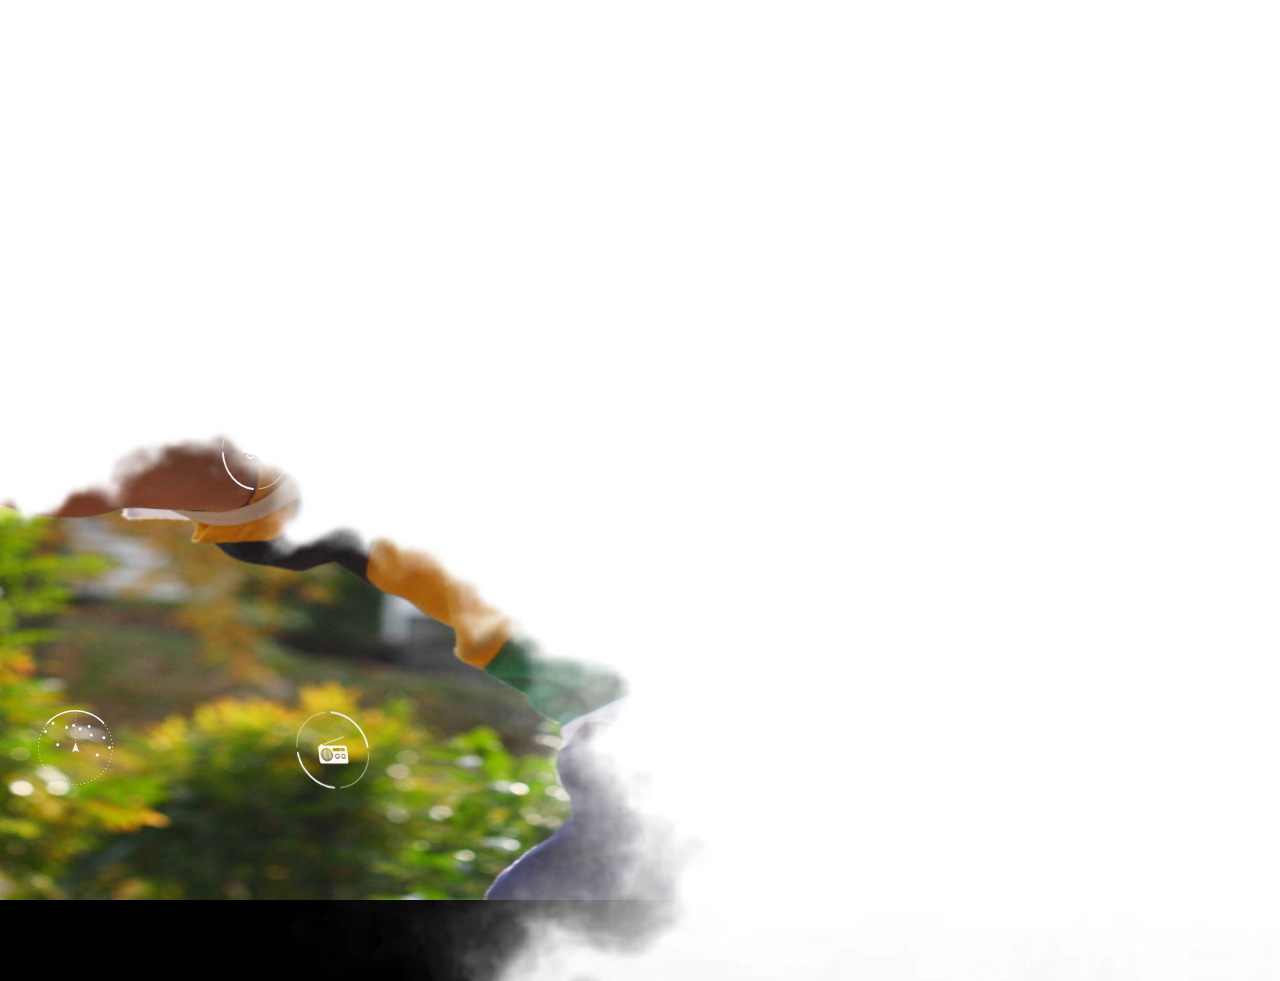
==== commit cc44979b: "new icons" ====
--- a/index.html
+++ b/index.html
@@ -662,21 +662,21 @@
                 TODO ES POSIBLE
             </h4>
             <h2 class="perch-info-overlay-text">
-                TODO ES POSIBLE
+                LA MISIÓN
             </h2>
             <p class="perch-info-overlay-p">
-                Creemos que el valor está en las MARCAS, y entiéndase a una Marca como;
-                la impresión indeleble que debemos
-                CREAR en la mente de los consumidores la cual
-                nos hará únicos y diferentes a la hora de discriminar en
-                el extenso bombardeo comunicacional en el que
-                debemos competir día a día.
+                CREEMOS QUE EL VALOR ESTÁ EN LAS MARCAS, Y ENTIÉNDASE A UNA MARCA COMO;
+                LA IMPRESIÓN INDELEBLE QUE DEBEMOS
+                CREAR EN LA MENTE DE LOS CONSUMIDORES LA CUAL
+                NOS HARÁ ÚNICOS Y DIFERENTES A LA HORA DE DISCRIMINAR EN
+                EL EXTENSO BOMBARDEO COMUNICACIONAL EN EL QUE
+                DEBEMOS COMPETIR DÍA A DÍA.
             </p>
         </li>
 
         <li data-position-x="0.45" data-position-y="0.3">
             <h4 class="perch-info-overlay-main-title">
-                Somos
+                SOMOS
             </h4>
             <h4 class="perch-info-overlay-secondary-title">
                 SER EXPERTOS
@@ -685,20 +685,20 @@
                 LOS MEDIOS Y LAS PLATAFORMAS PUEDEN CAMBIAR DE FORMA, JAMÁS EN EL ESPÍRITU.
             </h2>
             <p class="perch-info-overlay-p">
-                No importa el medio en el cual se vierta una
-                estrategia, nuestra misión es que este se
-                exprese de la mejor forma posible, potenciando
-                el mensaje en todas sus plataformas
-                haciendo que este sea coherente atractivo y
-                sorprendente, sumando a una sola fuerza
-                comunicacional y conversacional
-                por parte de la marca.
+                NO IMPORTA EL MEDIO EN EL CUAL SE VIERTA UNA
+                ESTRATEGIA, NUESTRA MISIÓN ES QUE ESTE SE
+                EXPRESE DE LA MEJOR FORMA POSIBLE, POTENCIANDO
+                EL MENSAJE EN TODAS SUS PLATAFORMAS
+                HACIENDO QUE ESTE SEA COHERENTE ATRACTIVO Y
+                SORPRENDENTE, SUMANDO A UNA SOLA FUERZA
+                COMUNICACIONAL Y CONVERSACIONAL
+                POR PARTE DE LA MARCA.
             </p>
         </li>
 
         <li data-position-x="-0.7" data-position-y="-0.6">
             <h4 class="perch-info-overlay-main-title">
-                Hacemos
+                HACEMOS
             </h4>
             <h4 class="perch-info-overlay-secondary-title">
                 LA ESTRATEGIA
@@ -707,18 +707,18 @@
                 ENCANTAR, ENAMORAR
             </h2>
             <p class="perch-info-overlay-p">
-                Está claro y la experiencia lo demuestra, que
-                sólo destacar en este mar de estímulos no
-                basta, debemos necesariamente crear y
-                generar ESTRATEGIAS, que nos indiquen una
-                ruta coherente y consistente que logre la
-                identicación y suscripción por parte de los
-                consumidores a la hora de elegir un producto
-                o servicio siendo trascendentes y sobre todo
-                sorprendentes, que los identiquen en sus
-                valores y sueños que se vean re-ejados, para
-                esto los debemos...
+                ESTÁ CLARO Y LA EXPERIENCIA LO DEMUESTRA, QUE
+                SÓLO DESTACAR EN ESTE MAR DE ESTÍMULOS NO
+                BASTA, DEBEMOS NECESARIAMENTE CREAR Y
+                GENERAR ESTRATEGIAS, QUE NOS INDIQUEN UNA
+                RUTA COHERENTE Y CONSISTENTE QUE LOGRE LA
+                IDENTICACIÓN Y SUSCRIPCIÓN POR PARTE DE LOS
+                CONSUMIDORES A LA HORA DE ELEGIR UN PRODUCTO
+                O SERVICIO SIENDO TRASCENDENTES Y SOBRE TODO
+                SORPRENDENTES, QUE LOS IDENTIQUEN EN SUS
+                VALORES Y SUEÑOS QUE SE VEAN RE+EJADOS, PARA
+                ESTO LOS DEBEMOS...
             </p>
         </li>
 
@@ -727,7 +727,7 @@
                 SERVICIO
             </h4>
             <h4 class="perch-info-overlay-secondary-title">
-                INTEGRAL
+                SERVICIO
             </h4>
             <h2 class="perch-info-overlay-text">
                 INTEGRAL
@@ -745,135 +745,135 @@
         </li>
 
         <li data-position-x="-0.5" data-position-y="0">
-            <h4 class="perch-info-overlay-main-title">
+            <h4 class="perch-info-overlay-main-title" style="display: none">
+                NUESTROS
+            </h4>
+            <h4 class="perch-info-overlay-secondary-title">
                 CLIENTES
             </h4>
-            <h4 class="perch-info-overlay-secondary-title">
-                NUESTROS
-            </h4>
+
             <h2 class="perch-info-overlay-text">
                 <div class="row row-centered wow zoomIn">
-                    <div class="col-xs-3 col-sm-2 col-md-2 col-lg-2 col-centered">
+                    <div class="col-xs-1 col-sm-1 col-md-1 col-lg-1 col-centered">
                         <img src="images/clients/ablpharma.jpg" class="grayscale" style="height: 65px; " >
                     </div>
-                    <div class="col-xs-3 col-sm-2 col-md-2 col-lg-2 col-centered">
+                    <div class="col-xs-1 col-sm-1 col-md-1 col-lg-1 col-centered">
                         <img src="images/clients/andromaco.jpg" class="grayscale" style="height: 65px; " >
                     </div>
-                    <div class="col-xs-3 col-sm-2 col-md-2 col-lg-2 col-centered">
+                    <div class="col-xs-1 col-sm-1 col-md-1 col-lg-1 col-centered">
                         <img src="images/clients/babylee.jpg" class="grayscale" style="height: 65px; " >
                     </div>
-                    <div class="col-xs-3 col-sm-2 col-md-2 col-lg-2 col-centered">
+                    <div class="col-xs-1 col-sm-1 col-md-1 col-lg-1 col-centered">
                         <img src="images/clients/ballerina.jpg" class="grayscale" style="height: 65px; " >
                     </div>
-                    <div class="col-xs-3 col-sm-2 col-md-2 col-lg-2 col-centered">
+                    <div class="col-xs-1 col-sm-1 col-md-1 col-lg-1 col-centered">
                         <img src="images/clients/benetton.jpg" class="grayscale" style="height: 65px; " >
                     </div>
-                    <div class="col-xs-3 col-sm-2 col-md-2 col-lg-2 col-centered">
+                    <div class="col-xs-1 col-sm-1 col-md-1 col-lg-1 col-centered">
                         <img src="images/clients/bercia.jpg" class="grayscale" style="height: 65px; " >
                     </div>
-                    <div class="col-xs-3 col-sm-2 col-md-2 col-lg-2 col-centered">
+                    <div class="col-xs-1 col-sm-1 col-md-1 col-lg-1 col-centered">
                         <img src="images/clients/cat.jpg" class="grayscale" style="height: 65px; " >
                     </div>
-                    <div class="col-xs-3 col-sm-2 col-md-2 col-lg-2 col-centered">
+                    <div class="col-xs-1 col-sm-1 col-md-1 col-lg-1 col-centered">
                         <img src="images/clients/ccdm.jpg" class="grayscale" style="height: 65px; " >
                     </div>
-                    <div class="col-xs-3 col-sm-2 col-md-2 col-lg-2 col-centered">
+                    <div class="col-xs-1 col-sm-1 col-md-1 col-lg-1 col-centered">
                         <img src="images/clients/chevrolet.jpg" class="grayscale" style="height: 65px; " >
                     </div>
-                    <div class="col-xs-3 col-sm-2 col-md-2 col-lg-2 col-centered">
+                    <div class="col-xs-1 col-sm-1 col-md-1 col-lg-1 col-centered">
                         <img src="images/clients/chv.jpg" class="grayscale" style="height: 65px; " >
                     </div>
-                    <div class="col-xs-3 col-sm-2 col-md-2 col-lg-2 col-centered">
+                    <div class="col-xs-1 col-sm-1 col-md-1 col-lg-1 col-centered">
                         <img src="images/clients/costa.jpg" class="grayscale" style="height: 65px; " >
                     </div>
-                    <div class="col-xs-3 col-sm-2 col-md-2 col-lg-2 col-centered">
+                    <div class="col-xs-1 col-sm-1 col-md-1 col-lg-1 col-centered">
                         <img src="images/clients/cuponatic.jpg" class="grayscale" style="height: 65px; " >
                     </div>
-                    <div class="col-xs-3 col-sm-2 col-md-2 col-lg-2 col-centered">
+                    <div class="col-xs-1 col-sm-1 col-md-1 col-lg-1 col-centered">
                         <img src="images/clients/cushe.jpg" class="grayscale" style="height: 65px; " >
                     </div>
-                    <div class="col-xs-3 col-sm-2 col-md-2 col-lg-2 col-centered">
+                    <div class="col-xs-1 col-sm-1 col-md-1 col-lg-1 col-centered">
                         <img src="images/clients/defontana.jpg" class="grayscale" style="height: 65px; " >
                     </div>
-                    <div class="col-xs-3 col-sm-2 col-md-2 col-lg-2 col-centered">
+                    <div class="col-xs-1 col-sm-1 col-md-1 col-lg-1 col-centered">
                         <img src="images/clients/everlast.jpg" class="grayscale" style="height: 65px; " >
                     </div>
-                    <div class="col-xs-3 col-sm-2 col-md-2 col-lg-2 col-centered">
+                    <div class="col-xs-1 col-sm-1 col-md-1 col-lg-1 col-centered">
                         <img src="images/clients/fuzol.jpg" class="grayscale" style="height: 65px; " >
                     </div>
-                    <div class="col-xs-3 col-sm-2 col-md-2 col-lg-2 col-centered">
+                    <div class="col-xs-1 col-sm-1 col-md-1 col-lg-1 col-centered">
                         <img src="images/clients/gamalate.jpg" class="grayscale" style="height: 65px; " >
                     </div>
-                    <div class="col-xs-3 col-sm-2 col-md-2 col-lg-2 col-centered">
+                    <div class="col-xs-1 col-sm-1 col-md-1 col-lg-1 col-centered">
                         <img src="images/clients/genacol.jpg" class="grayscale" style="height: 65px; " >
                     </div>
-                    <div class="col-xs-3 col-sm-2 col-md-2 col-lg-2 col-centered">
+                    <div class="col-xs-1 col-sm-1 col-md-1 col-lg-1 col-centered">
                         <img src="images/clients/gob_chile.jpg" class="grayscale" style="height: 65px; " >
                     </div>
-                    <div class="col-xs-3 col-sm-2 col-md-2 col-lg-2 col-centered">
+                    <div class="col-xs-1 col-sm-1 col-md-1 col-lg-1 col-centered">
                         <img src="images/clients/hellmans.jpg" class="grayscale" style="height: 65px; " >
                     </div>
-                    <div class="col-xs-3 col-sm-2 col-md-2 col-lg-2 col-centered">
+                    <div class="col-xs-1 col-sm-1 col-md-1 col-lg-1 col-centered">
                         <img src="images/clients/herbalessence.jpg" class="grayscale" style="height: 65px; " >
                     </div>
-                    <div class="col-xs-3 col-sm-2 col-md-2 col-lg-2 col-centered">
+                    <div class="col-xs-1 col-sm-1 col-md-1 col-lg-1 col-centered">
                         <img src="images/clients/hmc.jpg" class="grayscale" style="height: 65px; " >
                     </div>
-                    <div class="col-xs-3 col-sm-2 col-md-2 col-lg-2 col-centered">
+                    <div class="col-xs-1 col-sm-1 col-md-1 col-lg-1 col-centered">
                         <img src="images/clients/ipchile.jpg" class="grayscale" style="height: 65px; " >
                     </div>
-                    <div class="col-xs-3 col-sm-2 col-md-2 col-lg-2 col-centered">
+                    <div class="col-xs-1 col-sm-1 col-md-1 col-lg-1 col-centered">
                         <img src="images/clients/kia.jpg" class="grayscale" style="height: 65px; " >
                     </div>
-                    <div class="col-xs-3 col-sm-2 col-md-2 col-lg-2 col-centered">
+                    <div class="col-xs-1 col-sm-1 col-md-1 col-lg-1 col-centered">
                         <img src="images/clients/kryzpo.jpg" class="grayscale" style="height: 65px; " >
                     </div>
-                    <div class="col-xs-3 col-sm-2 col-md-2 col-lg-2 col-centered">
+                    <div class="col-xs-1 col-sm-1 col-md-1 col-lg-1 col-centered">
                         <img src="images/clients/levis.jpg" class="grayscale" style="height: 65px; " >
                     </div>
-                    <div class="col-xs-3 col-sm-2 col-md-2 col-lg-2 col-centered">
+                    <div class="col-xs-1 col-sm-1 col-md-1 col-lg-1 col-centered">
                         <img src="images/clients/loreal_logo.jpg" class="grayscale" style="height: 65px; " >
                     </div>
-                    <div class="col-xs-3 col-sm-2 col-md-2 col-lg-2 col-centered">
+                    <div class="col-xs-1 col-sm-1 col-md-1 col-lg-1 col-centered">
                         <img src="images/clients/p&g.jpg" class="grayscale" style="height: 65px; " >
                     </div>
-                    <div class="col-xs-3 col-sm-2 col-md-2 col-lg-2 col-centered">
+                    <div class="col-xs-1 col-sm-1 col-md-1 col-lg-1 col-centered">
                         <img src="images/clients/pepsi.jpg" class="grayscale" style="height: 65px; " >
                     </div>
-                    <div class="col-xs-3 col-sm-2 col-md-2 col-lg-2 col-centered">
+                    <div class="col-xs-1 col-sm-1 col-md-1 col-lg-1 col-centered">
                         <img src="images/clients/portaldelseguro.jpg" class="grayscale" style="height: 65px; " >
                     </div>
-                    <div class="col-xs-3 col-sm-2 col-md-2 col-lg-2 col-centered">
+                    <div class="col-xs-1 col-sm-1 col-md-1 col-lg-1 col-centered">
                         <img src="images/clients/rayfilter.jpg" class="grayscale" style="height: 65px; " >
                     </div>
-                    <div class="col-xs-3 col-sm-2 col-md-2 col-lg-2 col-centered">
+                    <div class="col-xs-1 col-sm-1 col-md-1 col-lg-1 col-centered">
                         <img src="images/clients/shopbop.jpg" class="grayscale" style="height: 65px; " >
                     </div>
-                    <div class="col-xs-3 col-sm-2 col-md-2 col-lg-2 col-centered">
+                    <div class="col-xs-1 col-sm-1 col-md-1 col-lg-1 col-centered">
                         <img src="images/clients/sony.jpg" class="grayscale" style="height: 65px; " >
                     </div>
-                    <div class="col-xs-3 col-sm-2 col-md-2 col-lg-2 col-centered">
+                    <div class="col-xs-1 col-sm-1 col-md-1 col-lg-1 col-centered">
                         <img src="images/clients/stabilo.jpg" class="grayscale" style="height: 65px; " >
                     </div>
-                    <div class="col-xs-3 col-sm-2 col-md-2 col-lg-2 col-centered">
+                    <div class="col-xs-1 col-sm-1 col-md-1 col-lg-1 col-centered">
                         <img src="images/clients/suzuki.jpg" class="grayscale" style="height: 65px; " >
                     </div>
-                    <div class="col-xs-3 col-sm-2 col-md-2 col-lg-2 col-centered">
+                    <div class="col-xs-1 col-sm-1 col-md-1 col-lg-1 col-centered">
                         <img src="images/clients/ufo.jpg" class="grayscale" style="height: 65px; " >
                     </div>
-                    <div class="col-xs-3 col-sm-2 col-md-2 col-lg-2 col-centered">
+                    <div class="col-xs-1 col-sm-1 col-md-1 col-lg-1 col-centered">
                         <img src="images/clients/unilever.jpg"  class="grayscale" style="height: 65px; " >
                     </div>
-                    <div class="col-xs-3 col-sm-2 col-md-2 col-lg-2 col-centered">
+                    <div class="col-xs-1 col-sm-1 col-md-1 col-lg-1 col-centered">
                         <img src="images/clients/vichy.jpg" class="grayscale" style="height: 65px; " >
                     </div>
-                    <div class="col-xs-3 col-sm-2 col-md-2 col-lg-2 col-centered">
+                    <div class="col-xs-1 col-sm-1 col-md-1 col-lg-1 col-centered">
                         <img src="images/clients/wb.jpg" class="grayscale" style="height: 65px; " >
                     </div>
                 </div>
             </h2>
             <p class="perch-info-overlay-p">
-
             </p>
         </li>
 
@@ -931,13 +931,13 @@
                 EQUIPO
             </h2>
             <p class="perch-info-overlay-p">
-                • Expertos en Estrategia Comercial y Ventas. <br>
-                • Consultores Marketing Digital.<br>
-                • Diseñadores.<br>
-                • Redactores.<br>
-                • Programadores.<br>
-                • Publicistas.<br>
-                • Medios Digitales, SEO y SEM.<br>
+                • EXPERTOS EN ESTRATEGIA COMERCIAL Y VENTAS. <BR>
+                • CONSULTORES MARKETING DIGITAL.<BR>
+                • DISEÑADORES.<BR>
+                • REDACTORES.<BR>
+                • PROGRAMADORES.<BR>
+                • PUBLICISTAS.<BR>
+                • MEDIOS DIGITALES, SEO Y SEM.<BR>
             </p>
         </li>
 
--- a/css/main.min.css
+++ b/css/main.min.css
@@ -83,11 +83,45 @@
     width: 24px;
     height: 28px;
     margin: -14px 0 0 -12px;
-    background: url("../img/ui/news-icon.svg") no-repeat center center/100%;
+    background: url("../img/ui/icono12.svg") no-repeat center center/100%;
 }
 .overlay-nodes .pano-icon:nth-child(2) .ring-node-icon, .article-icon[data-icon-id="2"]{
+    background: url("../img/ui/icono4.svg") no-repeat center center/100%;
+}
+.overlay-nodes .pano-icon:nth-child(3) .ring-node-icon, .article-icon[data-icon-id="3"]{
+    background: url("../img/ui/icono1.svg") no-repeat center center/100%;
+}
+.overlay-nodes .pano-icon:nth-child(4) .ring-node-icon, .article-icon[data-icon-id="4"] {
+    background: url("../img/ui/icono2.svg") no-repeat center center/100%;
+}
+.overlay-nodes .pano-icon:nth-child(5) .ring-node-icon, .article-icon[data-icon-id="5"]{
+    background: url("../img/ui/icono3.svg") no-repeat center center/100%;
+}
+.overlay-nodes .pano-icon:nth-child(6) .ring-node-icon, .article-icon[data-icon-id="6"]{
+    background: url("../img/ui/icono16.svg") no-repeat center center/100%;
+}
+.overlay-nodes .pano-icon:nth-child(7) .ring-node-icon, .article-icon[data-icon-id="7"]{
+    background: url("../img/ui/icono13.svg") no-repeat center center/100%;
+}
+.overlay-nodes .pano-icon:nth-child(8) .ring-node-icon, .article-icon[data-icon-id="8"] {
+    background: url("../img/ui/icono14.svg") no-repeat center center/100%;
+}
+.overlay-nodes .pano-icon:nth-child(9) .ring-node-icon, .article-icon[data-icon-id="9"] {
+    background: url("../img/ui/icono15.svg") no-repeat center center/100%;
+}
+
+.pano-overlay-content .article-icon{
+    width: 30px;
+    height: 36px;
+    margin: -18px 0 0 -15px;
+    top: -40px;
+}
+[data-type="info"] .ring-node-icon{
+    width: 40px;
+    height: 40px;
+    margin: -20px 0 0 -20px;
     background: url("../img/ui/logo.svg") no-repeat center center/100%;
-}.overlay-nodes .pano-icon:nth-child(3) .ring-node-icon, .article-icon[data-icon-id="3"]{background: url("../img/ui/pano-icon-1.svg") no-repeat center center/100%;}.overlay-nodes .pano-icon:nth-child(4) .ring-node-icon, .article-icon[data-icon-id="4"]{background: url("../img/ui/pano-icon-2.svg") no-repeat center center/100%;}.overlay-nodes .pano-icon:nth-child(5) .ring-node-icon, .article-icon[data-icon-id="5"]{background: url("../img/ui/pano-icon-3.svg") no-repeat center center/100%;}.overlay-nodes .pano-icon:nth-child(6) .ring-node-icon, .article-icon[data-icon-id="6"]{background: url("../img/ui/pano-icon-4.svg") no-repeat center center/100%;}.pano-overlay-content .article-icon{width: 30px;height: 36px;margin: -18px 0 0 -15px;top: -40px;}[data-type="info"] .ring-node-icon{width: 40px;height: 40px;margin: -20px 0 0 -20px;background: url("../img/ui/logo.svg") no-repeat center center/100%;}
+}
 .movie-bars li{
     position: absolute;
     left: 0;
@@ -103,7 +137,7 @@
     opacity: 0;
     left: 50%;
     height: 20px;
-    width: 300px;
+    width: 500px;
     -webkit-transition: 0.45s 1.3s;
     -moz-transition: 0.45s 1.3s;
     transition: 0.45s 1.3s;
@@ -305,7 +339,12 @@
     main:not(.project) nav.project-nav{
         display: none !important;
     }
-    nav.left-nextprev, .list-btn:not(.mob-list-btn), nav.topbottom-nextprev{display: none !important;}  nav.topbottom-nextprev .arrow{right: 40%;}  nav.topbottom-nextprev .next, nav.topbottom-nextprev .prev{position: relative;margin: 0;top: auto;bottom: auto;}    nav.topbottom-nextprev .next > span, nav.topbottom-nextprev .prev > span{display: none;}  nav.topbottom-nextprev .prev::after{content: '';position: absolute;bottom: 20%;height: 60%;right: 0%;background-color: rgba(247, 243, 242, 0.17);width: 1px;}  .list-nav{position: fixed;overflow-y: scroll;-webkit-overflow-scrolling: touch;overflow-x: hidden;position: fixed;top: 0;left: 0;width: 100%;height: 100%;}    .list-nav .non-list > div{background-color: rgb(204, 39, 45);padding: 20vh 12vw !important;border-bottom: 1px solid rgba(247, 243, 242, 0.23);}      .list-nav .non-list > div:nth-child(1){background-color: transparent;height: 100vh;}    .list-nav ul{background-color: rgba(23, 24, 28, 0.4);}      main.directors .list-nav ul{background-color: rgba(23, 24, 28, 0.35);}    .list-nav .list-nav-header{display: none;}    .list-nav .cta{margin-top: 12px;}    .list-nav li{overflow: hidden;background-color: rgb(204, 39, 45);padding: 0 12vw !important;}      .list-nav li::after{-webkit-transform: scaleX(1);-moz-transform: scaleX(1);-ms-transform: scaleX(1);-o-transform: scaleX(1);transform: scaleX(1);background-color: rgba(247, 243, 242, 0.14);}      main.work .list-nav li{height: 85vh;}      main.directors .list-nav li:not(:first-child){padding: 10vh 12vw !important;}      main.directors .list-nav li::after{-webkit-transform: scaleX(1);-moz-transform: scaleX(1);-ms-transform: scaleX(1);-o-transform: scaleX(1);transform: scaleX(1);}      .list-nav li:nth-child(1){height: 100vh !important;padding: 0 !important;}      .list-nav li p{margin-bottom: 8px;}      .list-nav li h2{margin-bottom: 12px;}      .list-nav li::before{display: none;}      .list-nav li .list-img-wrap{-webkit-mask-size: 50% !important;-webkit-mask-position: center 55% !important;} }      @media only screen and (max-width: 900px) and (max-width: 700px) {.list-nav li .list-img-wrap { -webkit-mask-size: 60% !important;} }      @media only screen and (max-width: 900px) and (max-width: 600px) {.list-nav li .list-img-wrap { -webkit-mask-size: 70% !important;} }      @media only screen and (max-width: 900px) and (max-width: 500px) {.list-nav li .list-img-wrap { -webkit-mask-size: 85% !important;} }@media only screen and (max-width: 900px) {.list-nav li .list-img-wrap .list-img { position: fixed;top: 0;left: 0;pointer-events: none;}    .list-nav li .work-content-copy{position: absolute;top: 35%;left: 30%;}      .list-nav li .work-content-copy::before{left: -10px;}    .list-nav li{background-color: transparent;}      .directors .list-nav li:not(:nth-child(1)) .profile{opacity: 0.2;}  .scroll-mouse-marque{display: block;bottom: 45px;left: 50%;z-index: 7510;}  main.home .list-nav ul{background-color: transparent;}
+    nav.left-nextprev, .list-btn:not(.mob-list-btn), nav.topbottom-nextprev{display: none !important;}  nav.topbottom-nextprev .arrow{right: 40%;}  nav.topbottom-nextprev .next, nav.topbottom-nextprev .prev{position: relative;margin: 0;top: auto;bottom: auto;}    nav.topbottom-nextprev .next > span, nav.topbottom-nextprev .prev > span{display: none;}  nav.topbottom-nextprev .prev::after{content: '';position: absolute;bottom: 20%;height: 60%;right: 0%;background-color: rgba(247, 243, 242, 0.17);width: 1px;}  .list-nav{position: fixed;overflow-y: scroll;-webkit-overflow-scrolling: touch;overflow-x: hidden;position: fixed;top: 0;left: 0;width: 100%;height: 100%;}    .list-nav .non-list > div{background-color: rgb(204, 39, 45);padding: 20vh 12vw !important;border-bottom: 1px solid rgba(247, 243, 242, 0.23);}      .list-nav .non-list > div:nth-child(1){background-color: transparent;height: 100vh;}    .list-nav ul{background-color: rgba(23, 24, 28, 0.4);}      main.directors .list-nav ul{background-color: rgba(23, 24, 28, 0.35);}    .list-nav .list-nav-header{display: none;}    .list-nav .cta{margin-top: 12px;}    .list-nav li{overflow: hidden;background-color: rgb(204, 39, 45);padding: 0 12vw !important;}      .list-nav li::after{-webkit-transform: scaleX(1);-moz-transform: scaleX(1);-ms-transform: scaleX(1);-o-transform: scaleX(1);transform: scaleX(1);background-color: rgba(247, 243, 242, 0.14);}      main.work .list-nav li{height: 85vh;}      main.directors .list-nav li:not(:first-child){padding: 10vh 12vw !important;}      main.directors .list-nav li::after{-webkit-transform: scaleX(1);-moz-transform: scaleX(1);-ms-transform: scaleX(1);-o-transform: scaleX(1);transform: scaleX(1);}      .list-nav li:nth-child(1){height: 100vh !important;padding: 0 !important;}
+    .list-nav li p{
+        margin-bottom: 8px;
+        font-size: 1.2em !important;
+    }
+    .list-nav li h2{margin-bottom: 12px;}      .list-nav li::before{display: none;}      .list-nav li .list-img-wrap{-webkit-mask-size: 50% !important;-webkit-mask-position: center 55% !important;} }      @media only screen and (max-width: 900px) and (max-width: 700px) {.list-nav li .list-img-wrap { -webkit-mask-size: 60% !important;} }      @media only screen and (max-width: 900px) and (max-width: 600px) {.list-nav li .list-img-wrap { -webkit-mask-size: 70% !important;} }      @media only screen and (max-width: 900px) and (max-width: 500px) {.list-nav li .list-img-wrap { -webkit-mask-size: 85% !important;} }@media only screen and (max-width: 900px) {.list-nav li .list-img-wrap .list-img { position: fixed;top: 0;left: 0;pointer-events: none;}    .list-nav li .work-content-copy{position: absolute;top: 35%;left: 30%;}      .list-nav li .work-content-copy::before{left: -10px;}    .list-nav li{background-color: transparent;}      .directors .list-nav li:not(:nth-child(1)) .profile{opacity: 0.2;}  .scroll-mouse-marque{display: block;bottom: 45px;left: 50%;z-index: 7510;}  main.home .list-nav ul{background-color: transparent;}
 main.home .list-nav ul li{
     height: 100vh;
     border-bottom: 1px solid rgba(247, 243, 242, 0.23);
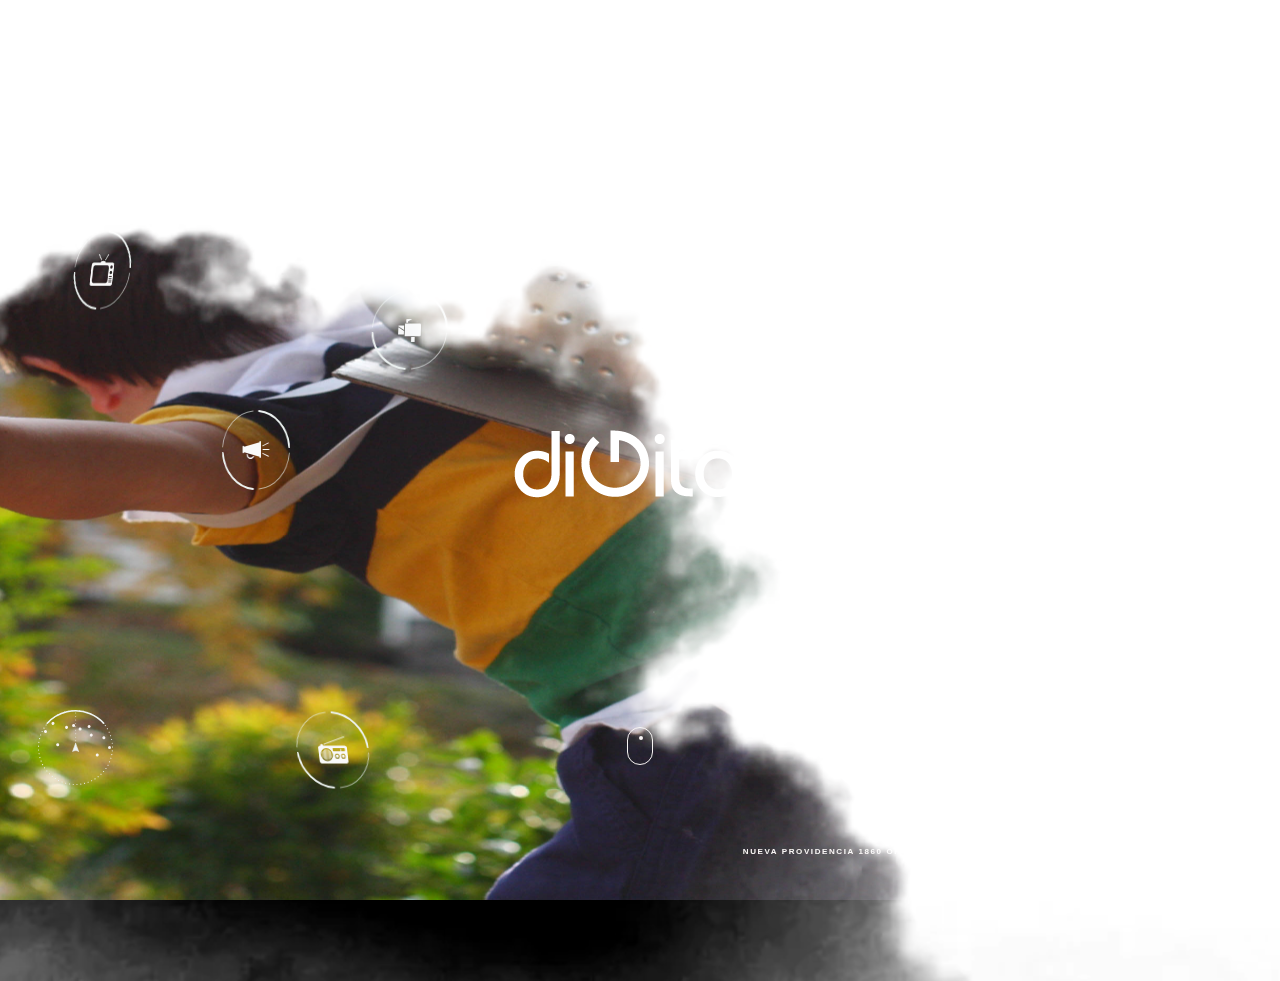
==== commit 06f80aab: "cambio logos del cliente" ====
--- a/index.html
+++ b/index.html
@@ -1,8 +1,7 @@
 <!DOCTYPE html>
 <html xmlns:fb="http://ogp.me/ns/fb#" class="no-js">
 
-<!-- Mirrored from www.trainrobber.com/ by HTTrack Website Copier/3.x [XR&CO'2014], Wed, 01 Jun 2016 14:42:34 GMT -->
-<!-- Added by HTTrack --><meta http-equiv="content-type" content="text/html;charset=UTF-8" /><!-- /Added by HTTrack -->
+
 <head>
     <meta charset="utf-8">
     <meta http-equiv="X-UA-Compatible" content="IE=edge,chrome=1">
@@ -226,7 +225,7 @@
         <div class="contact-wrap pos-a-t-l viewport-full-size">
             <div class="flex-horiz full-size pos-a-t-l">
                 <div class="contact-image">
-                    <div class="pos-a-t-l full-size" style="background-image: url(img/bg/dreamer2.jpg);"></div>
+                    <div class="pos-a-t-l full-size" style="background-image: url(img/bg/dreamer3.jpg);"></div>
 
                 </div>
                 <div class="contact-content vertical-flex-center-parent">
@@ -753,7 +752,7 @@
             </h4>
 
             <h2 class="perch-info-overlay-text">
-                <div class="row row-centered wow zoomIn">
+                <div class="row row-centered wow zoomIn" style="transform: rotate(9deg) skew(7deg);padding-top: 18px;">
                     <div class="col-xs-1 col-sm-1 col-md-1 col-lg-1 col-centered">
                         <img src="images/clients/ablpharma.jpg" class="grayscale" style="height: 65px; " >
                     </div>
--- a/css/main.min.css
+++ b/css/main.min.css
@@ -350,7 +350,14 @@
     border-bottom: 1px solid rgba(247, 243, 242, 0.23);
     background: url("../img/bg/stockastrona.jpg") no-repeat center center/1200px 1000px;
 }
-main.home .wrapper .mountains-bg{left: 0;margin-top: 0;top: 0%;width: 100vw;height: 100vh;}    main.home .wrapper .mountains-bg::after{content: '';position: absolute;top: 0;left: 0;width: 100%;height: 100%;background-color: rgba(23, 24, 28, 0.22);}    main.home .wrapper .mountains-bg .mountains-bg-img{background-size: cover;}  main.home .wrapper .radar-wrap, main.home .wrapper .movie-bars, main.home .wrapper .pano-overlay-content, main.home .wrapper .mountains-vid{display: none;}  main.home .wrapper .panorama-elements-wrap > *:not(.main-title){display: none;}  main.home .wrapper .panorama-elements-wrap .main-title h4{display: none;}  main.home .wrapper .panorama-elements-wrap .main-title .main-lockup{-webkit-transform: scale(1.1);-moz-transform: scale(1.1);-ms-transform: scale(1.1);-o-transform: scale(1.1);transform: scale(1.1);}  main.work .list-nav li:not(:nth-child(1)){background-color: rgba(0, 0, 0, 0.6);}  main.project .hero .main-title h4{width: 70%;margin-left: -35%;}  main.project .youtube-embed{display: none;}  main.project nav.project-nav{bottom: 5px;left: 35px;width: 140%;}    main.project nav.project-nav h5, main.project nav.project-nav small{display: none;}    main.project nav.project-nav li{margin-right: 30px;}  main.project .intro-copy .cta-wrap{display: none;}  main.project .smoke-gif{display: none;}  main.project section.numbers ul{display: block;}    main.project section.numbers ul span.digit{display: block;font-size: 6em;margin-bottom: 1em;}  main.project .mask-letter-wrap{display: none;}  main.project .littlstar-player{width: 85vw;height: auto;padding: 16vw 0 12vw;}  .intro-copy{width: 80%;} }@media only screen and (-webkit-min-device-pixel-ratio: 2) and (max-width: 1300px), only screen and (min-resolution: 192dpi) and (max-width: 1300px), only screen and (min-resolution: 2dppx) and (max-width: 1300px) {.mountains-vid { display: none !important;} }html.touchevents video:not(.film-noise), html.safaribrowser video:not(.film-noise){display: none !important;}html.touchevents .js-mask-letter-wrap::before, html.touchevents .directors .profile-move::before, html.touchevents .panorama-elements-wrap .mask-letter::before, html.touchevents main.home .list-nav .mask-letter::before, html.safaribrowser .js-mask-letter-wrap::before, html.safaribrowser .directors .profile-move::before, html.safaribrowser .panorama-elements-wrap .mask-letter::before, html.safaribrowser main.home .list-nav .mask-letter::before{content: '';position: absolute;top: 0;left: 0;width: 100%;height: 100%;background: #000 url("../img/bg/letter-smoke-opt.gif") no-repeat center center/cover;}html.touchevents .letter-list li:nth-child(2) .js-mask-letter-wrap::before, html.safaribrowser .letter-list li:nth-child(2) .js-mask-letter-wrap::before{-webkit-transform: rotate(180deg);-moz-transform: rotate(180deg);-ms-transform: rotate(180deg);-o-transform: rotate(180deg);transform: rotate(180deg);}html:not(.backgroundblendmode) video{display: none !important;}html:not(.backgroundblendmode) .mask-letter{background-color: transparent;opacity: 0.22;}html:not(.backgroundblendmode) html.webkitbrowser [data-letter="home"]{background: url("../img/ui/letter-masks/__w.svg") no-repeat center center;}html:not(.backgroundblendmode) .directors .vertigo-bg{display: none;}html:not(.backgroundblendmode) .directors .director > div{width: 600px;height: 600px;margin: -300px 0 0 -300px;}  html:not(.backgroundblendmode) .directors .director > div.further-content > div{padding: 0 6em;}  html:not(.backgroundblendmode) .directors .director > div .profile{opacity: 0.65;}.contact-wrap{display: none;}  .contact-wrap .contact-image > *, .contact-wrap .contact-content > *{opacity: 0;-webkit-transition: 0.55s cubic-bezier(0.52, 0.01, 0.16, 1) 0.9s;-moz-transition: 0.55s cubic-bezier(0.52, 0.01, 0.16, 1) 0.9s;transition: 0.55s cubic-bezier(0.52, 0.01, 0.16, 1) 0.9s;}  .contact-wrap .contact-image{background-color: rgb(204, 39, 45);height: 100%;-webkit-transform: translateY(100%);-moz-transform: translateY(100%);-ms-transform: translateY(100%);-o-transform: translateY(100%);transform: translateY(100%);-webkit-transition: 0.57s cubic-bezier(0.52, 0.01, 0.16, 1);-moz-transition: 0.57s cubic-bezier(0.52, 0.01, 0.16, 1);transition: 0.57s cubic-bezier(0.52, 0.01, 0.16, 1);}    .contact-wrap .contact-image div{-webkit-transition: opacity 0.55s cubic-bezier(0.52, 0.01, 0.16, 1) 0.9s, -webkit-transform 2.5s cubic-bezier(0.62, 0.02, 0.34, 1) 1.2s;-moz-transition: opacity 0.55s cubic-bezier(0.52, 0.01, 0.16, 1) 0.9s, -moz-transform 2.5s cubic-bezier(0.62, 0.02, 0.34, 1) 1.2s;transition: opacity 0.55s cubic-bezier(0.52, 0.01, 0.16, 1) 0.9s, transform 2.5s cubic-bezier(0.62, 0.02, 0.34, 1) 1.2s;-webkit-transform: scale(1.1);-moz-transform: scale(1.1);-ms-transform: scale(1.1);-o-transform: scale(1.1);transform: scale(1.1);}  .contact-wrap .contact-content{-webkit-transform: translateY(-100%);-moz-transform: translateY(-100%);-ms-transform: translateY(-100%);-o-transform: translateY(-100%);transform: translateY(-100%);-webkit-transition: 0.72s cubic-bezier(0.52, 0.01, 0.16, 1) 0.24s;-moz-transition: 0.72s cubic-bezier(0.52, 0.01, 0.16, 1) 0.24s;transition: 0.72s cubic-bezier(0.52, 0.01, 0.16, 1) 0.24s;height: 100%;background-color: #f7f3f2;}    .contact-wrap .contact-content > div{width: 60%;left: 22%;margin-top: -3vw;}    .contact-wrap .contact-content ul{margin: 2em 0 2.5em;}      .contact-wrap .contact-content ul li:nth-child(1){margin: 0 15px 0 0;}      .contact-wrap .contact-content ul li:nth-child(2){width: 70%;}      .contact-wrap .contact-content ul li p{margin-bottom: 2em;}    .contact-wrap .contact-content p, .contact-wrap .contact-content h4, .contact-wrap .contact-content h5, .contact-wrap .contact-content small, .contact-wrap .contact-content span{color: #17181c;text-align: left;display: block;}    .contact-wrap .contact-content .content-block{width: 100%;left: 0;margin-bottom: 3em;}      .contact-wrap .contact-content .content-block p{font-weight: 100;font-size: 1.3vw;}    .contact-wrap .contact-content .cta{display: block;margin-bottom: 10px;}
+main.home .wrapper .mountains-bg{left: 0;margin-top: 0;top: 0%;width: 100vw;height: 100vh;}    main.home .wrapper .mountains-bg::after{content: '';position: absolute;top: 0;left: 0;width: 100%;height: 100%;background-color: rgba(23, 24, 28, 0.22);}    main.home .wrapper .mountains-bg .mountains-bg-img{background-size: cover;}  main.home .wrapper .radar-wrap, main.home .wrapper .movie-bars, main.home .wrapper .pano-overlay-content, main.home .wrapper .mountains-vid{display: none;}  main.home .wrapper .panorama-elements-wrap > *:not(.main-title){display: none;}  main.home .wrapper .panorama-elements-wrap .main-title h4{display: none;}  main.home .wrapper .panorama-elements-wrap .main-title .main-lockup{-webkit-transform: scale(1.1);-moz-transform: scale(1.1);-ms-transform: scale(1.1);-o-transform: scale(1.1);transform: scale(1.1);}  main.work .list-nav li:not(:nth-child(1)){background-color: rgba(0, 0, 0, 0.6);}  main.project .hero .main-title h4{width: 70%;margin-left: -35%;}  main.project .youtube-embed{display: none;}  main.project nav.project-nav{bottom: 5px;left: 35px;width: 140%;}    main.project nav.project-nav h5, main.project nav.project-nav small{display: none;}    main.project nav.project-nav li{margin-right: 30px;}  main.project .intro-copy .cta-wrap{display: none;}  main.project .smoke-gif{display: none;}  main.project section.numbers ul{display: block;}    main.project section.numbers ul span.digit{display: block;font-size: 6em;margin-bottom: 1em;}  main.project .mask-letter-wrap{display: none;}  main.project .littlstar-player{width: 85vw;height: auto;padding: 16vw 0 12vw;}  .intro-copy{width: 80%;} }@media only screen and (-webkit-min-device-pixel-ratio: 2) and (max-width: 1300px), only screen and (min-resolution: 192dpi) and (max-width: 1300px), only screen and (min-resolution: 2dppx) and (max-width: 1300px) {.mountains-vid { display: none !important;} }html.touchevents video:not(.film-noise), html.safaribrowser video:not(.film-noise){display: none !important;}html.touchevents .js-mask-letter-wrap::before, html.touchevents .directors .profile-move::before, html.touchevents .panorama-elements-wrap .mask-letter::before, html.touchevents main.home .list-nav .mask-letter::before, html.safaribrowser .js-mask-letter-wrap::before, html.safaribrowser .directors .profile-move::before, html.safaribrowser .panorama-elements-wrap .mask-letter::before, html.safaribrowser main.home .list-nav .mask-letter::before{content: '';position: absolute;top: 0;left: 0;width: 100%;height: 100%;background: #000 url("../img/bg/letter-smoke-opt.gif") no-repeat center center/cover;}html.touchevents .letter-list li:nth-child(2) .js-mask-letter-wrap::before, html.safaribrowser .letter-list li:nth-child(2) .js-mask-letter-wrap::before{-webkit-transform: rotate(180deg);-moz-transform: rotate(180deg);-ms-transform: rotate(180deg);-o-transform: rotate(180deg);transform: rotate(180deg);}html:not(.backgroundblendmode) video{display: none !important;}html:not(.backgroundblendmode) .mask-letter{background-color: transparent;opacity: 0.22;}html:not(.backgroundblendmode) html.webkitbrowser [data-letter="home"]{background: url("../img/ui/letter-masks/__w.svg") no-repeat center center;}html:not(.backgroundblendmode) .directors .vertigo-bg{display: none;}html:not(.backgroundblendmode) .directors .director > div{width: 600px;height: 600px;margin: -300px 0 0 -300px;}  html:not(.backgroundblendmode) .directors .director > div.further-content > div{padding: 0 6em;}  html:not(.backgroundblendmode) .directors .director > div .profile{opacity: 0.65;}.contact-wrap{display: none;}  .contact-wrap .contact-image > *, .contact-wrap .contact-content > *{opacity: 0;-webkit-transition: 0.55s cubic-bezier(0.52, 0.01, 0.16, 1) 0.9s;-moz-transition: 0.55s cubic-bezier(0.52, 0.01, 0.16, 1) 0.9s;transition: 0.55s cubic-bezier(0.52, 0.01, 0.16, 1) 0.9s;}  .contact-wrap .contact-image{background-color: rgb(204, 39, 45);height: 100%;-webkit-transform: translateY(100%);-moz-transform: translateY(100%);-ms-transform: translateY(100%);-o-transform: translateY(100%);transform: translateY(100%);-webkit-transition: 0.57s cubic-bezier(0.52, 0.01, 0.16, 1);-moz-transition: 0.57s cubic-bezier(0.52, 0.01, 0.16, 1);transition: 0.57s cubic-bezier(0.52, 0.01, 0.16, 1);}    .contact-wrap .contact-image div{-webkit-transition: opacity 0.55s cubic-bezier(0.52, 0.01, 0.16, 1) 0.9s, -webkit-transform 2.5s cubic-bezier(0.62, 0.02, 0.34, 1) 1.2s;-moz-transition: opacity 0.55s cubic-bezier(0.52, 0.01, 0.16, 1) 0.9s, -moz-transform 2.5s cubic-bezier(0.62, 0.02, 0.34, 1) 1.2s;transition: opacity 0.55s cubic-bezier(0.52, 0.01, 0.16, 1) 0.9s, transform 2.5s cubic-bezier(0.62, 0.02, 0.34, 1) 1.2s;-webkit-transform: scale(1.1);-moz-transform: scale(1.1);-ms-transform: scale(1.1);-o-transform: scale(1.1);transform: scale(1.1);}  .contact-wrap .contact-content{-webkit-transform: translateY(-100%);-moz-transform: translateY(-100%);-ms-transform: translateY(-100%);-o-transform: translateY(-100%);transform: translateY(-100%);-webkit-transition: 0.72s cubic-bezier(0.52, 0.01, 0.16, 1) 0.24s;-moz-transition: 0.72s cubic-bezier(0.52, 0.01, 0.16, 1) 0.24s;transition: 0.72s cubic-bezier(0.52, 0.01, 0.16, 1) 0.24s;height: 100%;background-color: #f7f3f2;}    .contact-wrap .contact-content > div{width: 60%;left: 22%;margin-top: -3vw;}    .contact-wrap .contact-content ul{margin: 2em 0 2.5em;}      .contact-wrap .contact-content ul li:nth-child(1){margin: 0 15px 0 0;}
+.contact-wrap .contact-content ul li:nth-child(2){
+    width: 70%;
+}
+.contact-wrap .contact-content ul li p{
+    font-size: 1.3em;
+    margin-bottom: 2em;
+}    .contact-wrap .contact-content p, .contact-wrap .contact-content h4, .contact-wrap .contact-content h5, .contact-wrap .contact-content small, .contact-wrap .contact-content span{color: #17181c;text-align: left;display: block;}    .contact-wrap .contact-content .content-block{width: 100%;left: 0;margin-bottom: 3em;}      .contact-wrap .contact-content .content-block p{font-weight: 100;font-size: 1.3vw;}    .contact-wrap .contact-content .cta{display: block;margin-bottom: 10px;}
 .contact-wrap .contact-bar{
     position: absolute;
     width: 100%;
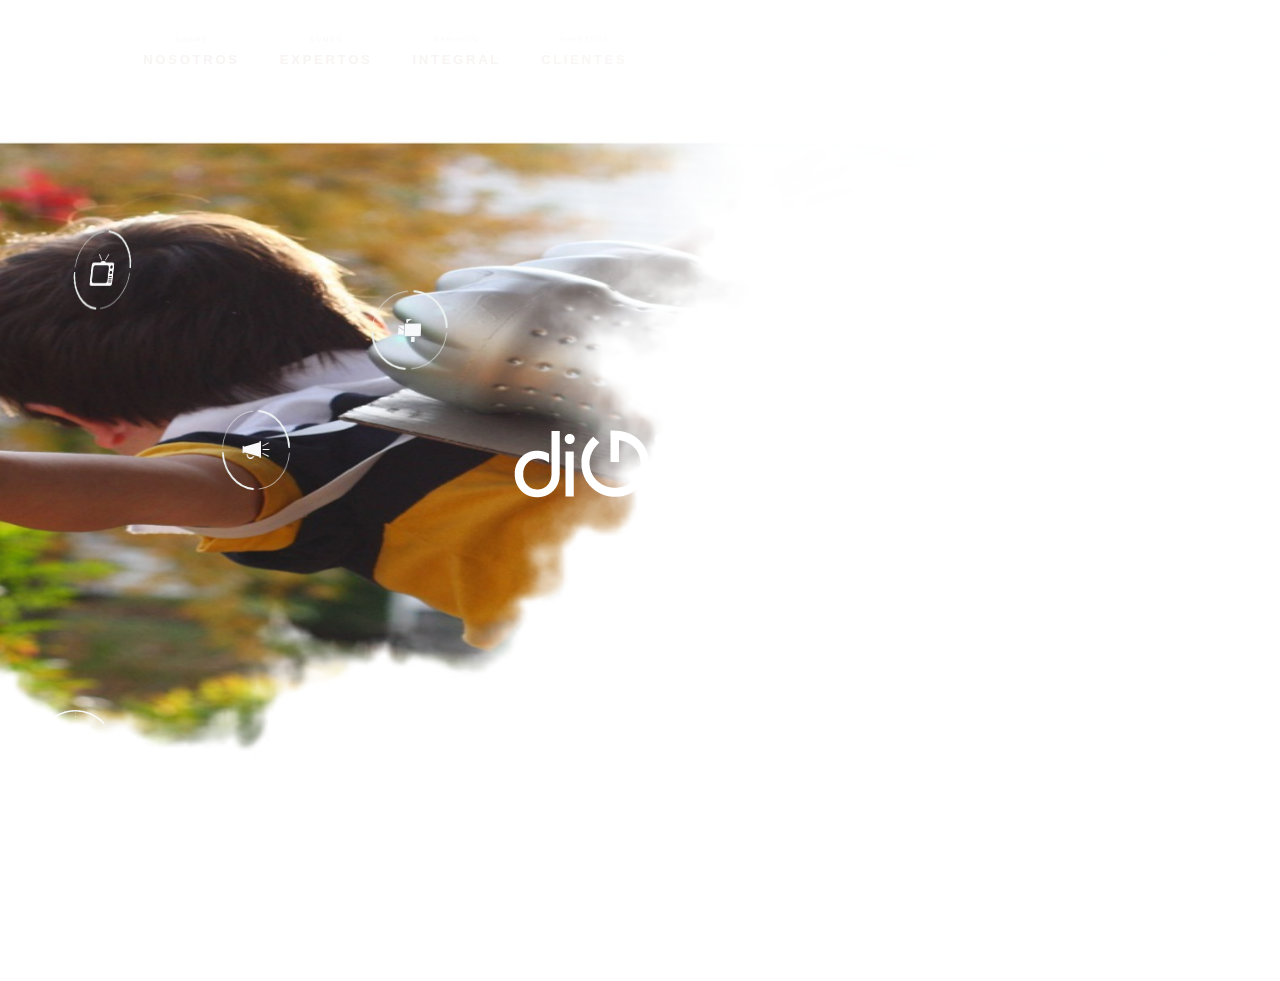
==== commit 5171dada: "limpiando codigo" ====
--- a/index.html
+++ b/index.html
@@ -24,7 +24,7 @@
     <meta name="robots" content="" />
     <link rel="shortcut icon" type="image/icon" href="favicon.ico"/>
     <link rel="stylesheet" type="text/css"  href="css/bootstrap.min.css">
-    <link rel="stylesheet" href="css/main.min.css" />
+    <link rel="stylesheet" href="css/main.min.css"/>
 
     <script src="js/modernizr-custom.js"></script>
 
@@ -73,7 +73,7 @@
                     <a href="index.html" class="js-button-transition">
                     </a>
                 </li>
-                <li class=" desktop-only">
+                <li class="desktop-only">
                     <a href="index.html" class="lines-hover js-button-transition" >
                         <h5>Sobre</h5>
                         Nosotros
@@ -309,39 +309,39 @@
         <ul>
             <li class="vertical-flex-center-parent">
                 <div class="news-icon list-nav-icon unslant"></div>
-                <h4 class="large">Story of Trainrobber</h4>
-                <h2 class="intro">Nike LA asked us tosaddfgh create this consumer profile to help them better understand part of their core demographic.</h2>
-                <p class="perch-info-overlay-p">Ja ja We are a collective of the world’s most daring and dangerous virtual reality storytellers, banded to seize the projects that lie between impossible and beautiful. Our mission is to let you be anyone you want, one minute at a time.</p>
+                <h4 class="large">.</h4>
+                <h2 class="intro">.</h2>
+                <p class="perch-info-overlay-p">.</p>
             </li>
             <li class="vertical-flex-center-parent">
                 <div class="news-icon list-nav-icon unslant"></div>
-                <h4 class="large">Story of Trainrobber</h4>
-                <h2 class="intro">Nike LA asked us tosaddfgh create this consumer profile to help them better understand part of their core demographic.</h2>
-                <p class="perch-info-overlay-p">Ja ja We are a collective of the world’s most daring and dangerous virtual reality storytellers, banded to seize the projects that lie between impossible and beautiful. Our mission is to let you be anyone you want, one minute at a time.</p>
+                <h4 class="large">.</h4>
+                <h2 class="intro">.</h2>
+                <p class="perch-info-overlay-p">.</p>
             </li>
             <li class="vertical-flex-center-parent">
                 <div class="news-icon list-nav-icon unslant"></div>
-                <h4 class="large">Story of Trainrobber</h4>
-                <h2 class="intro">Nike LA asked us tosaddfgh create this consumer profile to help them better understand part of their core demographic.</h2>
-                <p class="perch-info-overlay-p">Ja ja We are a collective of the world’s most daring and dangerous virtual reality storytellers, banded to seize the projects that lie between impossible and beautiful. Our mission is to let you be anyone you want, one minute at a time.</p>
+                <h4 class="large">.</h4>
+                <h2 class="intro">.</h2>
+                <p class="perch-info-overlay-p">.</p>
             </li>
             <li class="vertical-flex-center-parent">
                 <div class="news-icon list-nav-icon unslant"></div>
-                <h4 class="large">Story of Trainrobber</h4>
-                <h2 class="intro">Nike LA asked us tosaddfgh create this consumer profile to help them better understand part of their core demographic.</h2>
-                <p class="perch-info-overlay-p">Ja ja We are a collective of the world’s most daring and dangerous virtual reality storytellers, banded to seize the projects that lie between impossible and beautiful. Our mission is to let you be anyone you want, one minute at a time.</p>
+                <h4 class="large">.</h4>
+                <h2 class="intro">.</h2>
+                <p class="perch-info-overlay-p">.</p>
             </li>
             <!--        <li class="vertical-flex-center-parent">
                         <div class="news-icon list-nav-icon unslant"></div>
-                        <h4 class="large">Story of Trainrobber</h4>
-                        <h2 class="intro">Nike LA asked us tosaddfgh create this consumer profile to help them better understand part of their core demographic.</h2>
-                        <p class="perch-info-overlay-p">Ja ja We are a collective of the world’s most daring and dangerous virtual reality storytellers, banded to seize the projects that lie between impossible and beautiful. Our mission is to let you be anyone you want, one minute at a time.</p>
+                        <h4 class="large">.</h4>
+                        <h2 class="intro">.</h2>
+                        <p class="perch-info-overlay-p">.</p>
                     </li>-->
             <!--  <li class="vertical-flex-center-parent">
                   <div class="news-icon list-nav-icon unslant"></div>
-                  <h4 class="large">Story of Trainrobber</h4>
-                  <h2 class="intro">Nike LA asked us tosaddfgh create this consumer profile to help them better understand part of their core demographic.</h2>
-                  <p class="perch-info-overlay-p">Ja ja We are a collective of the world’s most daring and dangerous virtual reality storytellers, banded to seize the projects that lie between impossible and beautiful. Our mission is to let you be anyone you want, one minute at a time.</p>
+                  <h4 class="large">.</h4>
+                  <h2 class="intro">.</h2>
+                  <p class="perch-info-overlay-p">.</p>
               </li>-->
             <!--         <li class="vertical-flex-center-parent">
                         <a href="#" data-transition-link="/work/" class="cta js-button-transition">View Our Work</a>
@@ -610,12 +610,12 @@
 
                 <div class="vertical-flex-center-parent pos-a-t-l viewport-full-size">
                     <div class="pos-a-center mask-letter-wrap">
-                        <div class="full-size pos-a-t-l js-mask-letter-wrap">
-                            <!--<video id="work-letter-video-three" class="letter-video pos-a-t-l"  autoplay preload="auto" loop="">
+                        <div class="full-size pos-a-t-l js-mask-letter-wrap" style="width: 120%;">
+                            <video id="work-letter-video-three" class="letter-video pos-a-t-l"  autoplay preload="auto" loop="">
                                 <source src="video/letter-smoke.webm">
                                 <source src="video/letter-smoke.mp4">
                             </video>
-                            <div class="pos-a-t-l mask-letter video-mask mask-marque"></div>-->
+                            <div class="pos-a-t-l mask-letter video-mask mask-marque"></div>
                         </div>
                     </div>
                     <div class="intro-copy" data-type="news">
@@ -1001,7 +1001,7 @@
         clip-path: url(#letter-mask-0);
     }*/
     .mask-marque {
-        background: #000 url('img/ui/letter-masks/trainrobber.svg') no-repeat center center / 98%;
+        background: #000 url('img/ui/Digitall.svg') no-repeat center center / 98%;
     }
     .mask-marque-mask {
         -webkit-mask: url('img/ui/letter-masks/trainrobber.svg') no-repeat center center;
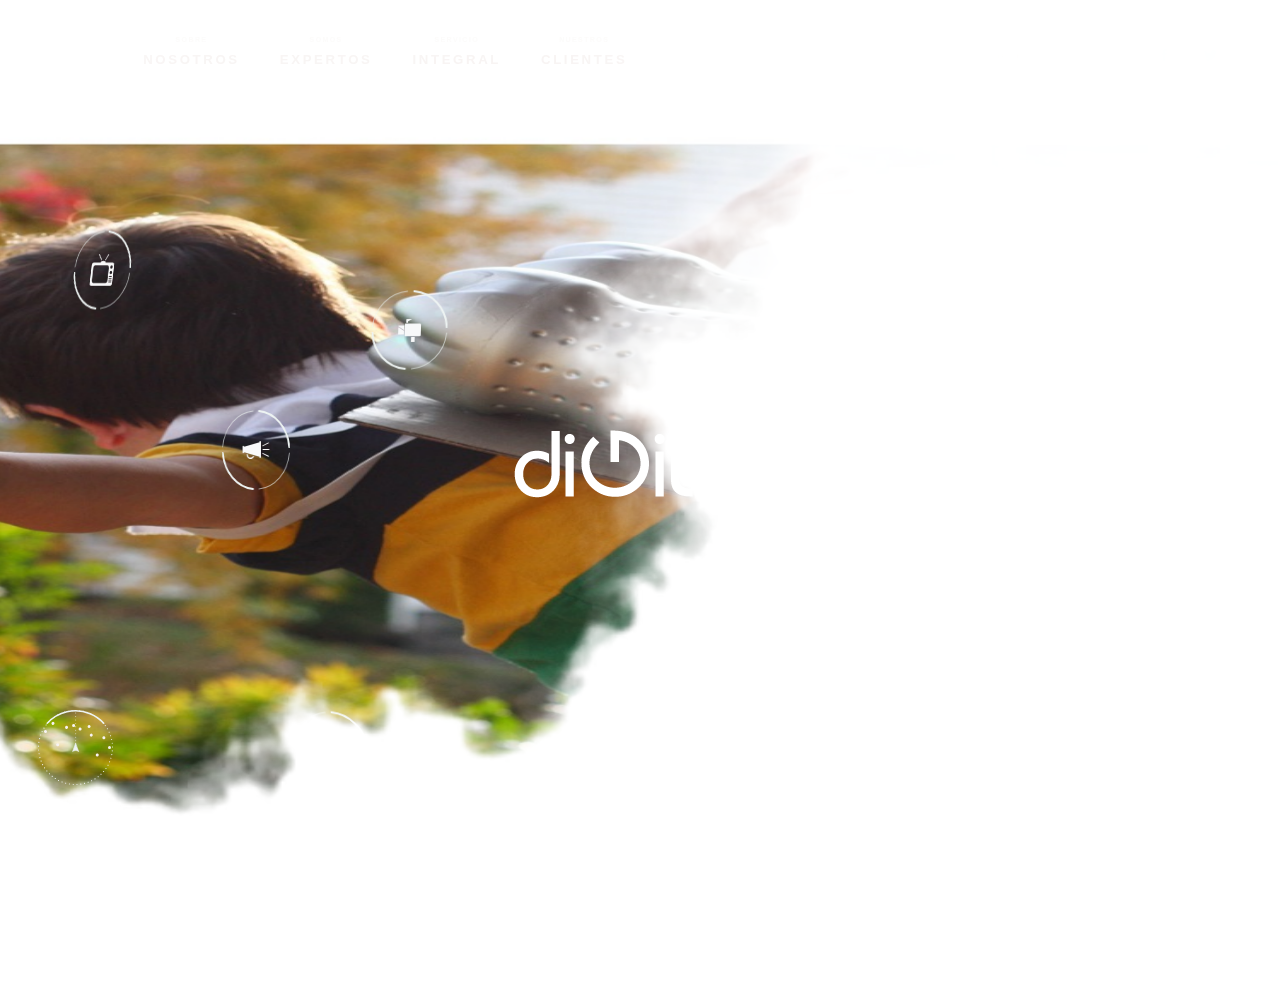
==== commit 7a74dcd5: "limpiando codigo" ====
--- a/index.html
+++ b/index.html
@@ -36,16 +36,13 @@
     <video id="js-vid-fill-screen" poster="img/bg/white-bg.png" preload="auto">
         <source src="video/inverted.webm">
         <source src="video/inverted.mp4">
-        <!-- <source src="../img/comps-delete/letter-smoke.mp4"> -->
+
     </video>
     <div class="bar pos-a">
         <div class="bar-inner pos-a-t-l"></div>
 
     </div>
-    <!--<section class="pos-a-b-l">
-        &lt;!&ndash; <h4 class="large">Trainrobber</h4> &ndash;&gt;
-        <h5 class="larger">All is possible</h5>
-    </section>-->
+
 </div>
 <div class="js-page-change-veil" style="z-index: 999999999; position: fixed; top: 0; left: 0; width: 100vw; height: 100vh; background: #fff;"></div>
 <main class="pos-a home">
@@ -99,25 +96,15 @@
                 </li>
                 <li class="mob-only">
                     <div class="main-lockup">
-
-                        <!--<div class="marque larger"></div>-->
                         <div class="arc-wrap large">
                             <h5 class="arc letter-split">all is possible</h5>
                         </div>
-                        <!--<h1 class="timeout-split extender-after"><span class="letter-split">Digitall</span></h1>-->
                         <img style="width: 70%;" class="digitall" src="img/bg/digi-logo.png"/>
-                        <!-- <div class="pano-emblem rotate-icon"></div> -->
-
                         <h5 class="larger">Bienvenido a nuestra agencia</h5>
                         <h4 class="desktop-only large">Mueve el cursor para explorar</h4>
                     </div>
                 </li>
-                <!--       <li class="mob-only">
-                           <a href="journal/index.html" class="js-button-transition">
-                               <h5>Nuestros</h5>
-                               Clientes
-                           </a>
-                       </li>-->
+
 
             </ul>
         </nav>
@@ -126,7 +113,7 @@
             <ul>
                 <li class="fb lines-hover-larger"><a target="_blank" href="https://www.facebook.com/airmatek/"></a></li>
                 <li class="inst lines-hover-larger"><a target="_blank" href="https://twitter.com/airmatek"></a></li>
-                <!--<li class="ltlstar lines-hover-larger"><a target="_blank" href="http://littlstar.com/trainrobber"></a></li>-->
+
 
                 <li class="trickle-left"><h5 class="pos-a larger">Siguenos</h5></li>
             </ul>
@@ -144,15 +131,6 @@
                     </a>
                 </li>
 
-                <!-- <li>
-                    <a href="#" class="sound-icon">
-                        <ul>
-                            <li><span></span></li>
-                            <li><span></span></li>
-                            <li><span></span></li>
-                        </ul>
-                    </a>
-                </li> -->
                 <li class="trickle-left">
                     <h5 class="pos-a desktop-only larger">Nueva Providencia 1860 of 162. Providencia, Santiago.</h5>
                     <h5 class="pos-a mobile-only larger"><a href="tel:056966309889">+569 6630.9889</a>&nbsp;&nbsp;&nbsp;&nbsp;&nbsp;<a href="mailto:mailto:info@airmatek.com">Email</a> </h5>
@@ -197,14 +175,6 @@
             </nav>
         </div>
 
-        <!--<a href="#" class="pos-f list-btn js-open-list-nav">
-            <ul>
-                <li></li>
-                <li></li>
-                <li></li>
-            </ul>
-            <h5>List View</h5>
-        </a>-->
 
         <nav class="project-nav">
             <ul>
@@ -287,22 +257,7 @@
 
         <div class="non-list mob-only">
             <div></div>
-            <!--        <div class="vertical-flex-center-parent">
-                        <div class="slanted-type">
-                            <h5 class="arc letter-split">Meet the</h5>
-                            <h3 class="">Directors</h3>
-                            <h4>Bit of copy about the Directors you can see in the director showcase.</h4>
-                            <a href="directors/index.html" class="cta js-button-transition">View the Directors</a>
-                        </div>
-                    </div>
-                    <div class="vertical-flex-center-parent">
-                        <div class="slanted-type">
-                            <h5 class="arc letter-split">View our</h5>
-                            <h3 class="">Assignments</h3>
-                            <h4>Bit of copy about the work you can see in the project showcase.</h4>
-                            <a href="work/index.html" class="cta js-button-transition">View the Work</a>
-                        </div>
-                    </div>-->
+
         </div>
 
 
@@ -331,32 +286,12 @@
                 <h2 class="intro">.</h2>
                 <p class="perch-info-overlay-p">.</p>
             </li>
-            <!--        <li class="vertical-flex-center-parent">
-                        <div class="news-icon list-nav-icon unslant"></div>
-                        <h4 class="large">.</h4>
-                        <h2 class="intro">.</h2>
-                        <p class="perch-info-overlay-p">.</p>
-                    </li>-->
-            <!--  <li class="vertical-flex-center-parent">
-                  <div class="news-icon list-nav-icon unslant"></div>
-                  <h4 class="large">.</h4>
-                  <h2 class="intro">.</h2>
-                  <p class="perch-info-overlay-p">.</p>
-              </li>-->
-            <!--         <li class="vertical-flex-center-parent">
-                        <a href="#" data-transition-link="/work/" class="cta js-button-transition">View Our Work</a>
-                        <a href="#" data-transition-link="/directors/" class="cta js-button-transition">View the Directors</a>
-                    </li> -->
 
         </ul>
         <div class="pos-f scroll-mouse-marque touch-mouse-marque"></div>
         <a href="#" class="cta arrow-wrap js-close-list-nav right-cta">Return<span class="arrow"><span></span><span></span></span></a>
     </div>
-    <!-- <div class="pos-f mask-letter-wrap mob-only">
-        <div class="full-size pos-a-t-l js-mask-letter-wrap">
-            <div class="pos-a-t-l mask-letter mask-marque-mask"></div>
-        </div>
-    </div> -->
+
     <div class="wrapper">
         <div class="threed-panorama viewport-full-size">
             <div class="mountains-bg-wrap pos-a-t-l full-size">
@@ -364,37 +299,19 @@
                     <div class="mountains-bg-img pos-a-t-l full-size" data-zoomed="on"></div>
                 </div>
                 <div class="pos-a-t-l full-size blend-multiply mountains-vid">
-                    <!--<video id="" class="film-noise pos-a-t-l"  autoplay preload="auto" loop="" style="width: 100%; position: absolute;">
-                        <source src="video/film_noise.webm">
-                        <source src="video/film_noise.mp4">
-
-                    </video>-->
                 </div>
-
-                <!-- MAIN PANORAMA TITLE -->
-
                 <div class="panorama-elements-wrap pos-a-t-l full-size">
                     <div class="vertical-flex-center-parent pos-a main-title js-main-title panorama-object" data-pano-x="0" data-pano-y="0">
                         <div class="main-lockup">
-
-                            <!--<div class="marque larger"></div>-->
                             <div class="arc-wrap large">
                                 <h5 class="arc letter-split">all is possible</h5>
                             </div>
-                            <!--<h1 class="timeout-split extender-after"><span class="letter-split">Digitall</span></h1>-->
                             <img class="digitall" src="img/bg/digi-logo.png"/>
-                            <!-- <div class="pano-emblem rotate-icon"></div> -->
-
                             <h5 class="larger">Bienvenido a nuestra agencia</h5>
                             <h4 class="desktop-only large">Mueve el cursor para explorar</h4>
                         </div>
                     </div>
                     <div class="scroll-mouse-marque pos-f move-mouse"></div>
-
-
-
-                    <!-- PANORAMA ICON CLICKABLES -->
-
                     <div class="overlay-nodes full-size pos-a-t-l">
                         <div class="pos-a-center pano-icon panorama-object js-open-pano-content"  data-pano-x="" data-pano-y="" data-n="1">
                             <div class="rings-icon">
@@ -477,97 +394,7 @@
                                 </div>
                             </div>
                         </div>
-                        <!--  <div class="pos-a-center pano-icon panorama-object js-open-pano-content"  data-pano-x="" data-pano-y="" data-n="6">
-                              <div class="rings-icon">
-                                  <div class="ring-node-icon pos-a-center"></div>
-                                  <div class="ring-icon-content pos-a">
-                                      <h5 class="letter-split"></h5>
-                                      <h4 class="letter-split"></h4>
-                                  </div>
-                              </div>
-                          </div>-->
-                    </div>
-
-                    <!-- PANORAMA LETTERFORM FOR PROJECTS -->
-
-                    <!--                            &lt;!&ndash; PROJECT 1 &ndash;&gt;
-
-                                                <div class="letter-wrap blend-screen pos-a-center panorama-object home-proj-1-mask"  data-pano-x="0.85" data-pano-y="0.6">
-                                                    <div class="pos-a-center mask-letter-wrap blend-lig">
-                                                        <div class="pos-a-t-l mask-letter video-mask" data-mask-letter="">
-                                                            <video id="work-letter-video-one" class="letter-video" poster="img/bg/white-bg.png" autoplay preload="auto" loop="" style="width: 100%; position: absolute;">
-                                                                <source src="video/letter-smoke.webm">
-                                                                <source src="video/letter-smoke.mp4">
-                                                            </video>
-                                                        </div>
-                                                        <div class="hit-area js-button-transition" data-transition-link=""></div>
-                                                    </div>
-                                                </div>
-
-                                                <div class="work-content pos-a-center panorama-object home-proj-1-info js-button-transition"  data-pano-x="0.85" data-pano-y="0.3" data-transition-link="">
-                                                    <h5 class="">Project</h5>
-                    <h4 class="project-name large">Sia: Alive Choreography</h4>
-                    <a href="work/sia-alive-360-dance-video.html" class="cta arrow-wrap js-button-transition">View Project <span class="arrow"><span></span><span></span></span></a>                            </div>-->
-
-                    <!-- PROJECT 2 -->
-
-                    <!--    <div class="letter-wrap blend-screen pos-a-center panorama-object home-proj-2-mask"  data-pano-x="-1.03" data-pano-y="0.6">
-                            <div class="pos-a-center mask-letter-wrap blend-lig">
-                               &lt;!&ndash; <div class="pos-a-t-l mask-letter video-mask " data-mask-letter="">
-                                    <video id="work-letter-video-one" class="letter-video"  autoplay preload="auto" loop="" style="width: 100%; position: absolute;">
-                                        <source src="video/letter-smoke.webm">
-                                        <source src="video/letter-smoke.mp4">
-
-                                    </video>
-                                </div>&ndash;&gt;
-                                <div class="hit-area js-button-transition" data-transition-link=""></div>
-                            </div>
-                        </div>-->
-
-                    <!--                            <div class="work-content pos-a-center panorama-object home-proj-2-info js-button-transition"  data-pano-x="-1" data-pano-y="0.3" data-transition-link="">
-                                                    <h5 class="">Project</h5>
-                    <h4 class="project-name large">Gorongosa Park: Rebirth of Paradise</h4>
-                    <a href="work/gorongosa-rebirth-of-paradise.html" class="cta arrow-wrap js-button-transition">View Project <span class="arrow"><span></span><span></span></span></a>                            </div>-->
-
-                    <!-- H3 MINI LOCKUPS TO EXTERNAL CONTENT -->
-
-                    <!--  <div class="pos-a-center title-extender mini-title-lockup panorama-object js-button-transition" data-transition-link="directors/" data-pano-x="-0.75" data-pano-y="0.3">
-
-                          <div class="arc-wrap">
-                              <h5 class="arc letter-split">Conoce nuestro</h5>
-                          </div>
-                          <h3 class="">Personal</h3>
-                      </div>-->
-
-                    <!--   <div class="pos-a-center title-extender mini-title-lockup panorama-object js-button-transition" data-transition-link="/journal/"  data-pano-x="-0.83" data-pano-y="-1.05" >
-                           <div class="journal-icon pano-emblem"></div>
-                           <div class="arc-wrap">
-                               <h5 class="arc letter-split">Read our</h5>
-                           </div>
-                           <h3 class="">Journal</h3>
-                       </div>-->
-                    <!--<div class="pos-a-center title-extender mini-title-lockup panorama-object js-button-transition" data-transition-link="clientes/"  data-pano-x="-0.3" data-pano-y="-1">
-
-                        <div class="arc-wrap">
-                            <h5 class="arc letter-split">Nuestros</h5>
-                        </div>
-                        <h3 class="">Clientes</h3>
-                    </div>-->
-
-                    <!-- <div class="pos-a-center title-extender mini-title-lockup panorama-object js-button-transition" data-transition-link="work/"  data-pano-x="0.36" data-pano-y="-1">
-
-                         <div class="arc-wrap">
-                             <h5 class="arc letter-split">Nuestros</h5>
-                         </div>
-                         <h3 class="">Proyectos</h3>
-                     </div>-->
-                    <!-- <div class="pos-a-center title-extender mini-title-lockup panorama-object js-external-link" data-external-link="http://littlstar.com/trainrobber"  data-pano-x="1.36" data-pano-y="0.4">
-                         <div class="yt-icon pano-emblem"></div>
-                         <div class="arc-wrap">
-                             <h5 class="arc letter-split">View work on</h5>
-                         </div>
-                         <h3 class="">LittlStar</h3>
-                     </div>-->
+                    </div>
                 </div>
 
             </div>
@@ -619,10 +446,9 @@
                         </div>
                     </div>
                     <div class="intro-copy" data-type="news">
-                        <!--<div class="article-icon pos-a-center" data-icon-id=""></div>-->
-                        <h4 class="slanted-type">Header here</h4>
-                        <h2 class="slanted-type">Nike LA asked us to create this consumer profile to help them better understand part of their core demographic.</h2>
-                        <p>We are a collective of the world’s most daring and dangerous virtual reality storytellers, banded to seize the projects that lie between impossible and beautiful. Our mission is to let you be anyone you want, one minute at a time.</p>
+                        <h4 class="slanted-type">.</h4>
+                        <h2 class="slanted-type">.</h2>
+                        <p>.</p>
                         <a href="#" class="close-btn active js-close-pano-content">
                                     <span class="rings-icon">
                                         <div class="close-icon rings-icon"></div>
@@ -639,20 +465,7 @@
 
 <div class="invisible-content perch">
     <ul class="perch-info-nodes">
-        <!--      <li data-position-x="0.5" data-position-y="0.35">
-  <h4 class="perch-info-overlay-main-title">
-      News
-  </h4>
-  <h4 class="perch-info-overlay-secondary-title">
-      UPDATES
-  </h4>
-  <h2 class="perch-info-overlay-text">
-      "ALIVE" WINS BEST VR MUSIC VIDEO AWARD
-  </h2>
-  <p class="perch-info-overlay-p">
-      Our VR film "Alive" just won Best Live Action Music Video at VRFest 2016 in Las Vegas! Congratulations to director Mimi Lee, choreographer Kyle Hanagami and the Trainrobber team! More <a href="http://on.fb.me/1WmbXvs" target=""_blank>here</a>
-  </p>
-</li>-->
+
         <li data-position-x="-0.3" data-position-y="-0.4">
             <h4 class="perch-info-overlay-main-title">
                 LA MISIÓN
@@ -978,35 +791,15 @@
                 • GOOGLE + - POSICIONAMOS LA MARCA EN EL BUSCADOR.<br>
             </p>
         </li>
-        <!--    <li data-position-x="-1.43" data-position-y="0.55">
-<h4 class="perch-info-overlay-main-title">
-    THIS IS SECRET
-</h4>
-<h4 class="perch-info-overlay-secondary-title">
-    DON'T TELL
-</h4>
-<h2 class="perch-info-overlay-text">
-    Our parents don't know about this.
-</h2>
-<p class="perch-info-overlay-p">
-    Let's please not change that. They still think all our time goes into <a target="_blank" href="http://nurturedigital.com/">Nurture Digital</a>.
-</p>
-</li>-->
     </ul>
 </div>
 
 <style>
-    /*.letter-mask.letter-mask-0 {
-        -webkit-clip-path: url(#letter-mask-0);
-        clip-path: url(#letter-mask-0);
-    }*/
+
     .mask-marque {
         background: #000 url('img/ui/Digitall.svg') no-repeat center center / 98%;
     }
-    .mask-marque-mask {
-        -webkit-mask: url('img/ui/letter-masks/trainrobber.svg') no-repeat center center;
-        -webkit-mask: url('img/ui/letter-masks/trainrobber.svg') no-repeat center center;
-    }
+
 
     .mask-letter {
         mix-blend-mode: multiply;
@@ -1249,7 +1042,7 @@
 
 </style>
 
-<!-- TRAINROBBER LOGO MASK -->
+
 <svg height="0" width="0">
     <defs>
         <clippath id="trMask">
@@ -1297,5 +1090,5 @@
 <script src="js/countUp.js"></script>
 
 <script src="js/main.js"></script>
-<!-- Mirrored from www.trainrobber.com/ by HTTrack Website Copier/3.x [XR&CO'2014], Wed, 01 Jun 2016 14:46:07 GMT -->
+
 </html>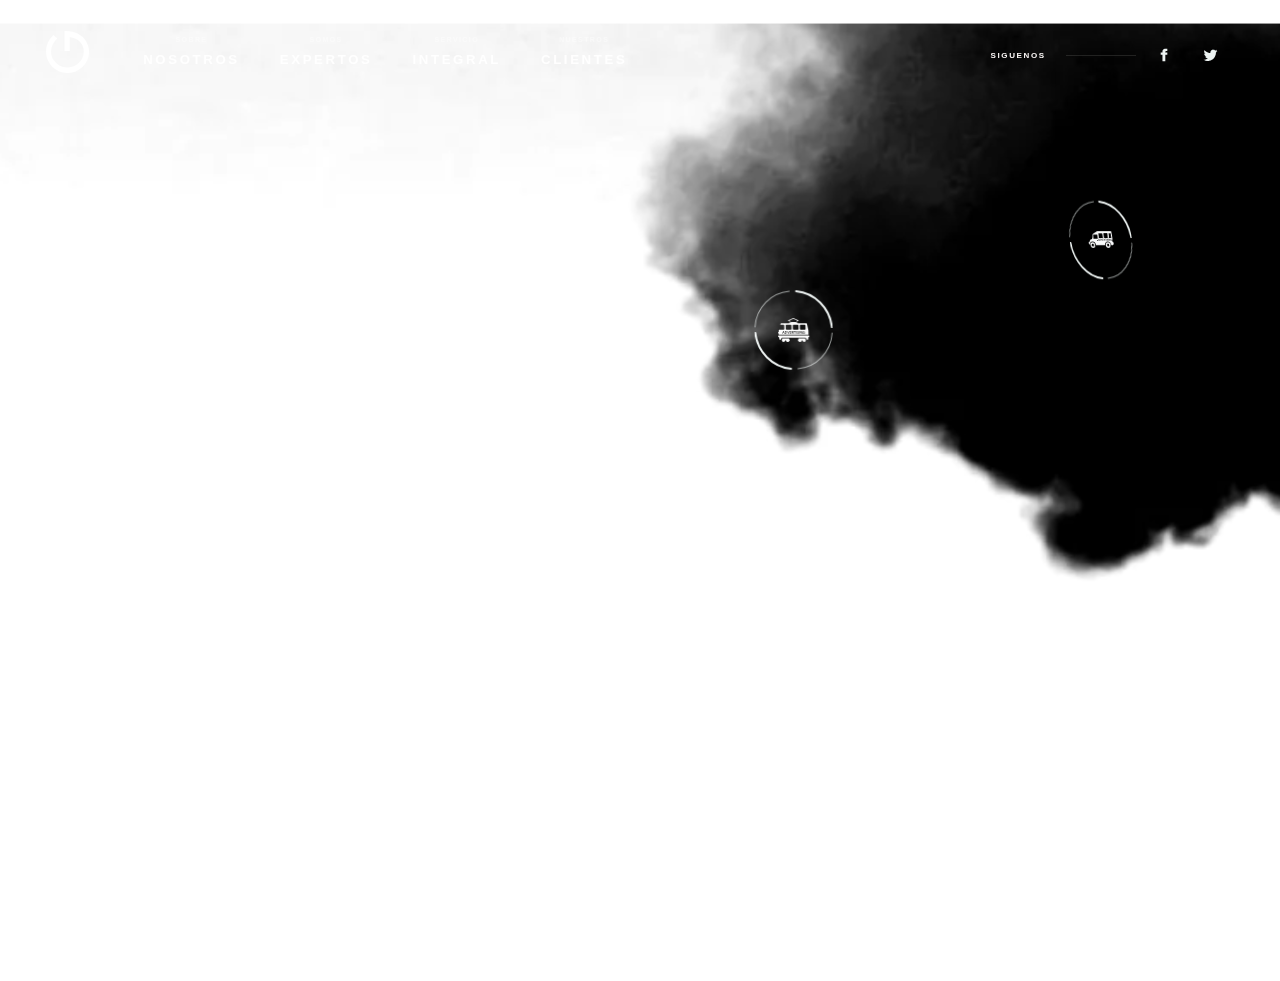
==== commit 6af3a88a: "cleaning code" ====
--- a/index.html
+++ b/index.html
@@ -144,7 +144,7 @@
                 <ul>
                     <li class="js-prev-aspect">
                         <div>
-                            <h5 class="number">01</h5>
+                            <h5 class="number">01</h5>thre
                             <h5>Assignments</h5>
                             <h4>Previous <span>Projects</span></h4>
                             <div class="dot-line dot-right"></div>
@@ -299,6 +299,12 @@
                     <div class="mountains-bg-img pos-a-t-l full-size" data-zoomed="on"></div>
                 </div>
                 <div class="pos-a-t-l full-size blend-multiply mountains-vid">
+                    <<!--div class="pos-a-t-l full-size blend-multiply mountains-vid">
+                        <video id="" class="film-noise pos-a-t-l" autoplay="" preload="auto" loop="" style="width: 100%; position: absolute;">
+                            <source src="video/5541338.webm">
+                            <source src="video/5541338.mp4">
+                        </video>
+                    </div>-->
                 </div>
                 <div class="panorama-elements-wrap pos-a-t-l full-size">
                     <div class="vertical-flex-center-parent pos-a main-title js-main-title panorama-object" data-pano-x="0" data-pano-y="0">
@@ -431,7 +437,13 @@
                 </li>
             </ul>
 
-            <div class="pano-overlay-content pos-a-t-l generic-bg full-size"></div>
+            <div class="pano-overlay-content pos-a-t-l generic-bg full-size">
+                <!--<video id="work-letter-video-three2" class="letter-video pos-a-t-l"  autoplay preload="auto" loop=""
+                       style="width: 100%;left: 0;">
+                    <source src="video/12640751.webm">
+                    <source src="video/12640751.mp4">
+                </video>-->
+            </div>
 
             <div class="pano-overlay-content blend-screen pos-a-t-l">
 
@@ -810,267 +822,10 @@
         -webkit-mask-size: 92%;
     }
 
-    html.webkitbrowser [data-letter="home"] {
-        -webkit-mask: url('img/ui/letter-masks/__w.svg') no-repeat center center;
-    }
-
-    [data-letter="a"] {
-        background: #000 url('img/ui/letter-masks/__a.svg') no-repeat center center / 100%;
-    }
-    [data-letter="b"] {
-        background: #000 url('img/ui/letter-masks/__b.svg') no-repeat center center;
-    }
-    [data-letter="c"] {
-        background: #000 url('img/ui/letter-masks/__c.svg') no-repeat center center;
-    }
-    [data-letter="d"] {
-        background: #000 url('img/ui/letter-masks/__d.svg') no-repeat center center;
-    }
-    [data-letter="e"] {
-        background: #000 url('img/ui/letter-masks/__e.svg') no-repeat center center;
-    }
-    [data-letter="f"] {
-        background: #000 url('img/ui/letter-masks/__f.svg') no-repeat center center;
-    }
-    [data-letter="g"] {
-        background: #000 url('img/ui/letter-masks/__g.svg') no-repeat center center;
-    }
-    [data-letter="h"] {
-        background: #000 url('img/ui/letter-masks/__h.svg') no-repeat center center;
-    }
-    [data-letter="i"] {
-        background: #000 url('img/ui/letter-masks/__i.svg') no-repeat center center;
-    }
-    [data-letter="j"] {
-        background: #000 url('img/ui/letter-masks/__j.svg') no-repeat center center;
-    }
-    [data-letter="k"] {
-        background: #000 url('img/ui/letter-masks/__k.svg') no-repeat center center;
-    }
-    [data-letter="l"] {
-        background: #000 url('img/ui/letter-masks/__l.svg') no-repeat center center;
-    }
-    [data-letter="m"] {
-        background: #000 url('img/ui/letter-masks/__m.svg') no-repeat center center;
-    }
-    [data-letter="n"] {
-        background: #000 url('img/ui/letter-masks/__n.svg') no-repeat center center;
-    }
-    [data-letter="o"] {
-        background: #000 url('img/ui/letter-masks/__o.svg') no-repeat center center;
-    }
-    [data-letter="p"] {
-        background: #000 url('img/ui/letter-masks/__p.svg') no-repeat center center;
-    }
-    [data-letter="q"] {
-        background: #000 url('img/ui/letter-masks/__q.svg') no-repeat center center;
-    }
-    [data-letter="r"] {
-        background: #000 url('img/ui/letter-masks/__r.svg') no-repeat center center;
-    }
-    [data-letter="s"] {
-        background: #000 url('img/ui/letter-masks/__s.svg') no-repeat center center;
-    }
-    [data-letter="t"] {
-        background: #000 url('img/ui/letter-masks/__t.svg') no-repeat center center / 100%;
-    }
-    [data-letter="u"] {
-        background: #000 url('img/ui/letter-masks/__u.svg') no-repeat center center;
-    }
-    [data-letter="v"] {
-        background: #000 url('img/ui/letter-masks/__v.svg') no-repeat center center;
-    }
-    [data-letter="w"] {
-        background: #000 url('img/ui/letter-masks/__w.svg') no-repeat center center;
-    }
-
-    [data-letter="x"] {
-        background: #000 url('img/ui/letter-masks/__x.svg') no-repeat center center;
-    }
-    [data-letter="y"] {
-        background: #000 url('img/ui/letter-masks/__y.svg') no-repeat center center;
-    }
-    [data-letter="z"] {
-        background: #000 url('img/ui/letter-masks/__z.svg') no-repeat center center;
-    }
-
-    [data-letter="0"] {
-        background: #000 url('img/ui/letter-masks/__0.svg') no-repeat center center;
-    }
-    [data-letter="1"] {
-        background: #000 url('img/ui/letter-masks/__1.svg') no-repeat center center;
-    }
-    [data-letter="2"] {
-        background: #000 url('img/ui/letter-masks/__2.svg') no-repeat center center;
-    }
-    [data-letter="3"] {
-        background: #000 url('img/ui/letter-masks/__3.svg') no-repeat center center;
-    }
-    [data-letter="4"] {
-        background: #000 url('img/ui/letter-masks/__4.svg') no-repeat center center;
-    }
-    [data-letter="5"] {
-        background: #000 url('img/ui/letter-masks/__5.svg') no-repeat center center;
-    }
-    [data-letter="6"] {
-        background: #000 url('img/ui/letter-masks/__6.svg') no-repeat center center;
-    }
-    [data-letter="7"] {
-        background: #000 url('img/ui/letter-masks/__7.svg') no-repeat center center;
-    }
-    [data-letter="8"] {
-        background: #000 url('img/ui/letter-masks/__8.svg') no-repeat center center;
-    }
-    [data-letter="9"] {
-        background: #000 url('img/ui/letter-masks/__9.svg') no-repeat center center;
-    }
-
-
-
-
-
-    [data-mask-letter="a"] {
-        -webkit-mask:  url('img/ui/letter-masks/__a.svg') no-repeat center center / 100%;
-    }
-    [data-mask-letter="b"] {
-        -webkit-mask:  url('img/ui/letter-masks/__b.svg') no-repeat center center;
-    }
-    [data-mask-letter="c"] {
-        -webkit-mask:  url('img/ui/letter-masks/__c.svg') no-repeat center center;
-    }
-    [data-mask-letter="d"] {
-        -webkit-mask:  url('img/ui/letter-masks/__d.svg') no-repeat center center;
-    }
-    [data-mask-letter="e"] {
-        -webkit-mask:  url('img/ui/letter-masks/__e.svg') no-repeat center center;
-    }
-    [data-mask-letter="f"] {
-        -webkit-mask:  url('img/ui/letter-masks/__f.svg') no-repeat center center;
-    }
-    [data-mask-letter="g"] {
-        -webkit-mask:  url('img/ui/letter-masks/__g.svg') no-repeat center center;
-    }
-    [data-mask-letter="h"] {
-        -webkit-mask:  url('img/ui/letter-masks/__h.svg') no-repeat center center;
-    }
-    [data-mask-letter="i"] {
-        -webkit-mask:  url('img/ui/letter-masks/__i.svg') no-repeat center center;
-    }
-    [data-mask-letter="j"] {
-        -webkit-mask:  url('img/ui/letter-masks/__j.svg') no-repeat center center;
-    }
-    [data-mask-letter="k"] {
-        -webkit-mask:  url('img/ui/letter-masks/__k.svg') no-repeat center center;
-    }
-    [data-mask-letter="l"] {
-        -webkit-mask:  url('img/ui/letter-masks/__l.svg') no-repeat center center;
-    }
-    [data-mask-letter="m"] {
-        -webkit-mask:  url('img/ui/letter-masks/__m.svg') no-repeat center center;
-    }
-    [data-mask-letter="n"] {
-        -webkit-mask:  url('img/ui/letter-masks/__n.svg') no-repeat center center;
-    }
-    [data-mask-letter="o"] {
-        -webkit-mask:  url('img/ui/letter-masks/__o.svg') no-repeat center center;
-    }
-    [data-mask-letter="p"] {
-        -webkit-mask:  url('img/ui/letter-masks/__p.svg') no-repeat center center;
-    }
-    [data-mask-letter="q"] {
-        -webkit-mask:  url('img/ui/letter-masks/__q.svg') no-repeat center center;
-    }
-    [data-mask-letter="r"] {
-        -webkit-mask:  url('img/ui/letter-masks/__r.svg') no-repeat center center;
-    }
-    [data-mask-letter="s"] {
-        -webkit-mask:  url('img/ui/letter-masks/__s.svg') no-repeat center center;
-    }
-    [data-mask-letter="t"] {
-        -webkit-mask:  url('img/ui/letter-masks/__t.svg') no-repeat center center / 100%;
-    }
-    [data-mask-letter="u"] {
-        -webkit-mask:  url('img/ui/letter-masks/__u.svg') no-repeat center center;
-    }
-    [data-mask-letter="v"] {
-        -webkit-mask:  url('img/ui/letter-masks/__v.svg') no-repeat center center;
-    }
-    [data-mask-letter="w"] {
-        -webkit-mask:  url('img/ui/letter-masks/__w.svg') no-repeat center center;
-    }
-
-    [data-mask-letter="x"] {
-        -webkit-mask:  url('img/ui/letter-masks/__x.svg') no-repeat center center;
-    }
-    [data-mask-letter="y"] {
-        -webkit-mask:  url('img/ui/letter-masks/__y.svg') no-repeat center center;
-    }
-    [data-mask-letter="z"] {
-        -webkit-mask:  url('img/ui/letter-masks/__z.svg') no-repeat center center;
-    }
-
-    [data-mask-letter="0"] {
-        -webkit-mask:  url('img/ui/letter-masks/__0.svg') no-repeat center center;
-    }
-    [data-mask-letter="1"] {
-        -webkit-mask:  url('img/ui/letter-masks/__1.svg') no-repeat center center;
-    }
-    [data-mask-letter="2"] {
-        -webkit-mask:  url('img/ui/letter-masks/__2.svg') no-repeat center center;
-    }
-    [data-mask-letter="3"] {
-        -webkit-mask:  url('img/ui/letter-masks/__3.svg') no-repeat center center;
-    }
-    [data-mask-letter="4"] {
-        -webkit-mask:  url('img/ui/letter-masks/__4.svg') no-repeat center center;
-    }
-    [data-mask-letter="5"] {
-        -webkit-mask:  url('img/ui/letter-masks/__5.svg') no-repeat center center;
-    }
-    [data-mask-letter="6"] {
-        -webkit-mask:  url('img/ui/letter-masks/__6.svg') no-repeat center center;
-    }
-    [data-mask-letter="7"] {
-        -webkit-mask:  url('img/ui/letter-masks/__7.svg') no-repeat center center;
-    }
-    [data-mask-letter="8"] {
-        -webkit-mask:  url('img/ui/letter-masks/__8.svg') no-repeat center center;
-    }
-    [data-mask-letter="9"] {
-        -webkit-mask:  url('img/ui/letter-masks/__9.svg') no-repeat center center;
-    }
+
 
 </style>
-
-
-<svg height="0" width="0">
-    <defs>
-        <clippath id="trMask">
-            <path fill="#FFFFFF" stroke-miterlimit="10" d="M270,185.3c-0.2-1.4-3.7-0.8-9.6-1.8h0c0,0-3.4-0.8-18.2-8.7c14.8,7,22.4,5.9,24.6,5.1l0.7-0.4l0.9-0.5
-c7.5-4.6,18.1-13.3,20.4-16.7c1.8-2.6-2.4-23.9-5.7-39.7c6.3-0.9,9.9-1.5,9.9-1.5c35.7-11.4,70.1-29.2,101.5-53.2
-C358,80.8,317.9,90.3,283.8,96.5c-2.8-12.1-5-33-10.5-46.1c-10.9-26.2-16-51.3-28.2-50.2c-11,1-25.2,6-46.2,6S167.4-0.3,156.7,0
-c-13.2,0.4-18.7,21-30,48.3c-6.2,15.1-10,31.3-11.3,37.4c0,0,13.6,6.8,32.1,11.7c13.5,3.6,29.6,6.1,41,7.2c0.8,0.1,1.6,0.1,2.4,0.2
-c0.4,0.2-1.3,0.4-7.4,0.4C123.6,104,63.8,92.4,0,70.4c31,23.5,64.8,40.7,99.9,51.7c0.2,0.2,6.2,1.1,16,2.3
-c-3.3,16.2-6.9,35.8-5.3,38.1c2.1,3,10.9,11,18.3,15c15.5,6,33.6-3.4,33.6-3.4s3.2-1.7,5.8-3c8.7-4.7,19.6-10.3,23.8-12.1
-c2.1-0.9,4.9-2.5,7.2-2.5c2.6,0,5.6,1.9,7.9,2.9c5.9,2.5,11.7,5.3,17.5,8.1c-0.5-0.3-8.3-1.9-15.9-2.8c-8.3-0.9-2.8,7.6-1,10.1
-l0.1,0c0.3,0.4,0.5,0.7,0.5,0.7l-0.1,0l0,0c0,0-3.9-1.8-4.6-2.2l-1.7-0.8l-0.1,1.5l0.1,0l-3.1,37.7c0-0.1,0-0.3,0-0.4l0,0.4l0-0.3
-l0,0.2c-0.7-12.3-1.6-24.5-2.5-36.8c0-0.3,0-0.5-0.1-0.7l0,0c-0.2-2.4-0.7-1.6-2.9-0.7l-2.5,1.5l0.1,0l-10.2,6.3l0.1-0.1l-0.2,0.1
-c0.2-0.2,0.6-0.6,1.1-1l0-0.1c1.1-1,2.7-2.5,4.3-4.2l0.1,0c3.2-3.4,6.1-7.4,4-9.3c-3.3-3.3-10.7,0.7-28,8.9
-c-16.4,9.4-23.7,8.4-23.7,8.4l0,0c-7.5,1-9.9,0.1-11.8,0.7c-1.1,0.4,2.2,19,2.5,19.4c0.3,0.4,1.9,1.8,2.6,2.1
-c0.7,0.3,2.6-0.3,4.2-0.7c2.7-0.6,18.4-9.9,18.4-9.9s-8.9,9.9-12.2,12.4c-3.3,2.5-3.9,2.8-4.6,3.6c-0.7,0.9,1.5,11.5,1.5,11.5
-s1.1,2.1,2.2,2.4s7.2-4.3,7.2-4.3l-2.3,7.9c0,0,7,5.8,8,7.5c2.5,4.4,13.8,21.6,18.6,25.3c13.6,10.5,26.6,24,26.6,24s9.1-9.5,22-20.3
-c8.6-7.1,18.1-19.1,18.1-19.1l10.9-16.8l5.3-4.4l5.7-13.8l-4.3-4l7.9-2.1l1.5-2.3C266.4,203.1,270.1,186.1,270,185.3z M219.8,229.6
-L219.8,229.6l0.4-0.7L219.8,229.6z M178.6,19.4c0,0,18.8,6.2,42.1-3.4C199.3,35.7,183.9,23.8,178.6,19.4z M198.2,150.5
-c-28.5,0-52.5-1.6-66.1-2.8l0,0c0,0-7,0.5-8.7,8.7c-0.1,0.5-0.2,0.9-0.3,1.2c-0.3,2.5-0.3,4.2,0.1,4.8c0,0,6.9,11.3,12.8,13.9
-c-1.3-0.6-2.7-1.4-4.2-2.3c-6.3-4-13.2-10.3-14.9-12.9c-1.5-2.2,2.2-21,5.6-36c2.4,0.3,5.1,0.5,7.8,0.8c-0.3,1.4-0.6,2.8-1,4.1
-c0.4,0.8,2.7,4.7,15.7,5.8c0.6,0,33.5,1.9,53.2,1.9c21.9,0,41.7-1,55.7-2.1c14.4-1.2,15.4-7,15.4-7l-0.7-4c2.8-0.3,5.5-0.7,7.9-1
-c3.4,14.6,7.7,35,6,37.4c-0.7,1.1-2.4,2.9-4.6,4.9c-0.1,0.1-0.2,0.2-0.2,0.2c-3.4,3.1-7.9,6.6-11.9,8.8c3.3-3.5,7-8.4,9.1-11.1
-c0.6-0.7,1.1-1.2,1.4-1.7c0,0,0.1-0.2,0.1-0.3l0-0.2c-1.8-14.8-11.2-14.1-11.2-14.1C251.6,148.8,227.2,150.5,198.2,150.5z
-M272.6,192.7c0,0-2.3,10.8-3.8,16.4c-1.2,4.4,0.8,9.4,3,13.9c5.1,10.6,5.1,21.6,5.1,21.6s11-14.7,9.1-29.6c5.5,4,8.4,9.3,8.4,9.3
-S295.3,193.1,272.6,192.7z"></path>
-        </clippath>
-    </defs>
-</svg>        <div class="vid-click-transition vid-fill-screen viewport-full-size blend-screen">
+ <div class="vid-click-transition vid-fill-screen viewport-full-size blend-screen">
     <video class="pos-a-t-l" id="js-click-vid" poster="img/bg/white-bg.png" preload="auto">
         <source src="video/fill-screen.webm">
         <source src="video/fill-screen.mp4">
--- a/css/main.min.css
+++ b/css/main.min.css
@@ -288,7 +288,7 @@
     background: url("../img/ui/Digitall-red.svg") no-repeat center center/100%;
 }.scroll-mouse-marque{width: 26px;height: 38px;left: 50%;margin: 25px auto 0 -13px;}  .scroll-mouse-marque::before{content: '';position: absolute;top: 0;left: 0;width: 100%;height: 100%;border: 1px solid #f7f3f2;width: 100%;height: 100%;border-radius: 20px;}  .scroll-mouse-marque::after{content: '';position: absolute;width: 4px;height: 4px;margin: -2px 0 0 -2px;margin-left: -1px;border-radius: 5px;background-color: #f7f3f2;left: 50%;top: 30%;-webkit-animation: scrollWheel 0.65s cubic-bezier(0.52, 0.01, 0.16, 1) infinite alternate;-moz-animation: scrollWheel 0.65s cubic-bezier(0.52, 0.01, 0.16, 1) infinite alternate;animation: scrollWheel 0.65s cubic-bezier(0.52, 0.01, 0.16, 1) infinite alternate;}  @media only screen and (max-width: 900px) {.scroll-mouse-marque { width: 26px;height: 40px;margin-left: -13px;}      .scroll-mouse-marque::before{border-radius: 4px;}      .scroll-mouse-marque::after{width: 6px;height: 6px;margin: -3px 0 0 -3px;background-color: rgba(247, 243, 242, 0);border: 1px solid #f7f3f2;margin-left: -3px;-webkit-animation: scrollWheelTouch 2s cubic-bezier(0.52, 0.01, 0.16, 1) infinite forwards;-moz-animation: scrollWheelTouch 2s cubic-bezier(0.52, 0.01, 0.16, 1) infinite forwards;animation: scrollWheelTouch 2s cubic-bezier(0.52, 0.01, 0.16, 1) infinite forwards;} }  .scroll-mouse-marque.move-mouse{bottom: 15vh;-webkit-animation: rotateMouse 0.8s cubic-bezier(0.52, 0.01, 0.16, 1) infinite alternate;-moz-animation: rotateMouse 0.8s cubic-bezier(0.52, 0.01, 0.16, 1) infinite alternate;animation: rotateMouse 0.8s cubic-bezier(0.52, 0.01, 0.16, 1) infinite alternate;}    .scroll-mouse-marque.move-mouse::after{-webkit-animation: none;-moz-animation: none;animation: none;}.vertigo-bg{position: absolute;top: -5%;left: -5%;width: 110%;height: 110%;}  .vertigo-bg div{position: absolute;top: 0;left: 0;width: 100%;height: 100%;}
 .generic-bg{
-    background: url("../img/bg/home-panorama-3.jpg") no-repeat center center/cover;
+    background-color: black;
 }.pano-bg{background: url("../img/bg/main-panorama-3.jpg") no-repeat center center/cover;}.noise-bg{background: url("../img/bg/noise-repeat.jpg") repeat center center;}.home .threed-panorama{-webkit-perspective: 900px;-moz-perspective: 900px;perspective: 900px;}  .home .threed-panorama h3::after{content: '';bottom: -30px;left: 50%;width: 6px;height: 6px;margin: -3px 0 0 -3px;border-radius: 6px;background-color: #f7f3f2;position: absolute;}  .home .threed-panorama .inner-panorama-object{-webkit-transition: none !important;-moz-transition: none !important;transition: none !important;}
 .home .project-nav li{
     display: none;
@@ -297,14 +297,14 @@
     -moz-transition: 0.32s;
     transition: 0.32s;
 }  .home .project-nav li h5::after{-webkit-transform: scaleX(0);-moz-transform: scaleX(0);-ms-transform: scaleX(0);-o-transform: scaleX(0);transform: scaleX(0);-webkit-transform-origin: 0 0;-moz-transform-origin: 0 0;-ms-transform-origin: 0 0;-o-transform-origin: 0 0;transform-origin: 0 0;-webkit-transition: 0.32s;-moz-transition: 0.32s;transition: 0.32s;}.home .project-nav.active li{opacity: 1;-webkit-transition: 0.52s 1s;-moz-transition: 0.52s 1s;transition: 0.52s 1s;}  .home .project-nav.active li:nth-child(2){-webkit-transition-delay: 1.2s;-moz-transition-delay: 1.2s;transition-delay: 1.2s;}  .home .project-nav.active li h5::after{-webkit-transition: 0.72s cubic-bezier(0.52, 0.01, 0.16, 1) 1.4s;-moz-transition: 0.72s cubic-bezier(0.52, 0.01, 0.16, 1) 1.4s;transition: 0.72s cubic-bezier(0.52, 0.01, 0.16, 1) 1.4s;-webkit-transform: scaleX(1);-moz-transform: scaleX(1);-ms-transform: scaleX(1);-o-transform: scaleX(1);transform: scaleX(1);}.home .hit-area{position: absolute;top: 0;left: 0;width: 100%;height: 100%;}  .home .hit-area:hover{cursor: pointer;}.home .mountains-bg{left: -30vw;margin-top: -35vw;top: 50%;width: 160vw;height: 70vw;}
-/*.home .mountains-bg .mountains-bg-img{
-    background: url("../img/bg/jetpack3.jpg") no-repeat center center/100% 100%;
+.home .mountains-bg .mountains-bg-img{
+    background-color: black;
     -webkit-transition: 2.1s cubic-bezier(0.52, 0.01, 0.16, 1);
     -moz-transition: 2.1s cubic-bezier(0.52, 0.01, 0.16, 1);
     transition: 2.1s cubic-bezier(0.52, 0.01, 0.16, 1);
-} */
+}
 .home .mountains-bg .mountains-bg-img {
-    background: url("../img/bg/jetpack3.jpg");
+    /*background: url("../img/bg/jetpack3.jpg"); */
     -webkit-transition: 2.1s cubic-bezier(0.52, 0.01, 0.16, 1);
     -moz-transition: 2.1s cubic-bezier(0.52, 0.01, 0.16, 1);
     transition: 2.1s cubic-bezier(0.52, 0.01, 0.16, 1);
@@ -348,7 +348,7 @@
 main.home .list-nav ul li{
     height: 100vh;
     border-bottom: 1px solid rgba(247, 243, 242, 0.23);
-    background: url("../img/bg/stockastrona.jpg") no-repeat center center/1200px 1000px;
+    background: url("../img/bg/stockastron.jpg") no-repeat center center/1200px 1000px;
 }
 main.home .wrapper .mountains-bg{left: 0;margin-top: 0;top: 0%;width: 100vw;height: 100vh;}    main.home .wrapper .mountains-bg::after{content: '';position: absolute;top: 0;left: 0;width: 100%;height: 100%;background-color: rgba(23, 24, 28, 0.22);}    main.home .wrapper .mountains-bg .mountains-bg-img{background-size: cover;}  main.home .wrapper .radar-wrap, main.home .wrapper .movie-bars, main.home .wrapper .pano-overlay-content, main.home .wrapper .mountains-vid{display: none;}  main.home .wrapper .panorama-elements-wrap > *:not(.main-title){display: none;}  main.home .wrapper .panorama-elements-wrap .main-title h4{display: none;}  main.home .wrapper .panorama-elements-wrap .main-title .main-lockup{-webkit-transform: scale(1.1);-moz-transform: scale(1.1);-ms-transform: scale(1.1);-o-transform: scale(1.1);transform: scale(1.1);}  main.work .list-nav li:not(:nth-child(1)){background-color: rgba(0, 0, 0, 0.6);}  main.project .hero .main-title h4{width: 70%;margin-left: -35%;}  main.project .youtube-embed{display: none;}  main.project nav.project-nav{bottom: 5px;left: 35px;width: 140%;}    main.project nav.project-nav h5, main.project nav.project-nav small{display: none;}    main.project nav.project-nav li{margin-right: 30px;}  main.project .intro-copy .cta-wrap{display: none;}  main.project .smoke-gif{display: none;}  main.project section.numbers ul{display: block;}    main.project section.numbers ul span.digit{display: block;font-size: 6em;margin-bottom: 1em;}  main.project .mask-letter-wrap{display: none;}  main.project .littlstar-player{width: 85vw;height: auto;padding: 16vw 0 12vw;}  .intro-copy{width: 80%;} }@media only screen and (-webkit-min-device-pixel-ratio: 2) and (max-width: 1300px), only screen and (min-resolution: 192dpi) and (max-width: 1300px), only screen and (min-resolution: 2dppx) and (max-width: 1300px) {.mountains-vid { display: none !important;} }html.touchevents video:not(.film-noise), html.safaribrowser video:not(.film-noise){display: none !important;}html.touchevents .js-mask-letter-wrap::before, html.touchevents .directors .profile-move::before, html.touchevents .panorama-elements-wrap .mask-letter::before, html.touchevents main.home .list-nav .mask-letter::before, html.safaribrowser .js-mask-letter-wrap::before, html.safaribrowser .directors .profile-move::before, html.safaribrowser .panorama-elements-wrap .mask-letter::before, html.safaribrowser main.home .list-nav .mask-letter::before{content: '';position: absolute;top: 0;left: 0;width: 100%;height: 100%;background: #000 url("../img/bg/letter-smoke-opt.gif") no-repeat center center/cover;}html.touchevents .letter-list li:nth-child(2) .js-mask-letter-wrap::before, html.safaribrowser .letter-list li:nth-child(2) .js-mask-letter-wrap::before{-webkit-transform: rotate(180deg);-moz-transform: rotate(180deg);-ms-transform: rotate(180deg);-o-transform: rotate(180deg);transform: rotate(180deg);}html:not(.backgroundblendmode) video{display: none !important;}html:not(.backgroundblendmode) .mask-letter{background-color: transparent;opacity: 0.22;}html:not(.backgroundblendmode) html.webkitbrowser [data-letter="home"]{background: url("../img/ui/letter-masks/__w.svg") no-repeat center center;}html:not(.backgroundblendmode) .directors .vertigo-bg{display: none;}html:not(.backgroundblendmode) .directors .director > div{width: 600px;height: 600px;margin: -300px 0 0 -300px;}  html:not(.backgroundblendmode) .directors .director > div.further-content > div{padding: 0 6em;}  html:not(.backgroundblendmode) .directors .director > div .profile{opacity: 0.65;}.contact-wrap{display: none;}  .contact-wrap .contact-image > *, .contact-wrap .contact-content > *{opacity: 0;-webkit-transition: 0.55s cubic-bezier(0.52, 0.01, 0.16, 1) 0.9s;-moz-transition: 0.55s cubic-bezier(0.52, 0.01, 0.16, 1) 0.9s;transition: 0.55s cubic-bezier(0.52, 0.01, 0.16, 1) 0.9s;}  .contact-wrap .contact-image{background-color: rgb(204, 39, 45);height: 100%;-webkit-transform: translateY(100%);-moz-transform: translateY(100%);-ms-transform: translateY(100%);-o-transform: translateY(100%);transform: translateY(100%);-webkit-transition: 0.57s cubic-bezier(0.52, 0.01, 0.16, 1);-moz-transition: 0.57s cubic-bezier(0.52, 0.01, 0.16, 1);transition: 0.57s cubic-bezier(0.52, 0.01, 0.16, 1);}    .contact-wrap .contact-image div{-webkit-transition: opacity 0.55s cubic-bezier(0.52, 0.01, 0.16, 1) 0.9s, -webkit-transform 2.5s cubic-bezier(0.62, 0.02, 0.34, 1) 1.2s;-moz-transition: opacity 0.55s cubic-bezier(0.52, 0.01, 0.16, 1) 0.9s, -moz-transform 2.5s cubic-bezier(0.62, 0.02, 0.34, 1) 1.2s;transition: opacity 0.55s cubic-bezier(0.52, 0.01, 0.16, 1) 0.9s, transform 2.5s cubic-bezier(0.62, 0.02, 0.34, 1) 1.2s;-webkit-transform: scale(1.1);-moz-transform: scale(1.1);-ms-transform: scale(1.1);-o-transform: scale(1.1);transform: scale(1.1);}  .contact-wrap .contact-content{-webkit-transform: translateY(-100%);-moz-transform: translateY(-100%);-ms-transform: translateY(-100%);-o-transform: translateY(-100%);transform: translateY(-100%);-webkit-transition: 0.72s cubic-bezier(0.52, 0.01, 0.16, 1) 0.24s;-moz-transition: 0.72s cubic-bezier(0.52, 0.01, 0.16, 1) 0.24s;transition: 0.72s cubic-bezier(0.52, 0.01, 0.16, 1) 0.24s;height: 100%;background-color: #f7f3f2;}    .contact-wrap .contact-content > div{width: 60%;left: 22%;margin-top: -3vw;}    .contact-wrap .contact-content ul{margin: 2em 0 2.5em;}      .contact-wrap .contact-content ul li:nth-child(1){margin: 0 15px 0 0;}
 .contact-wrap .contact-content ul li:nth-child(2){
